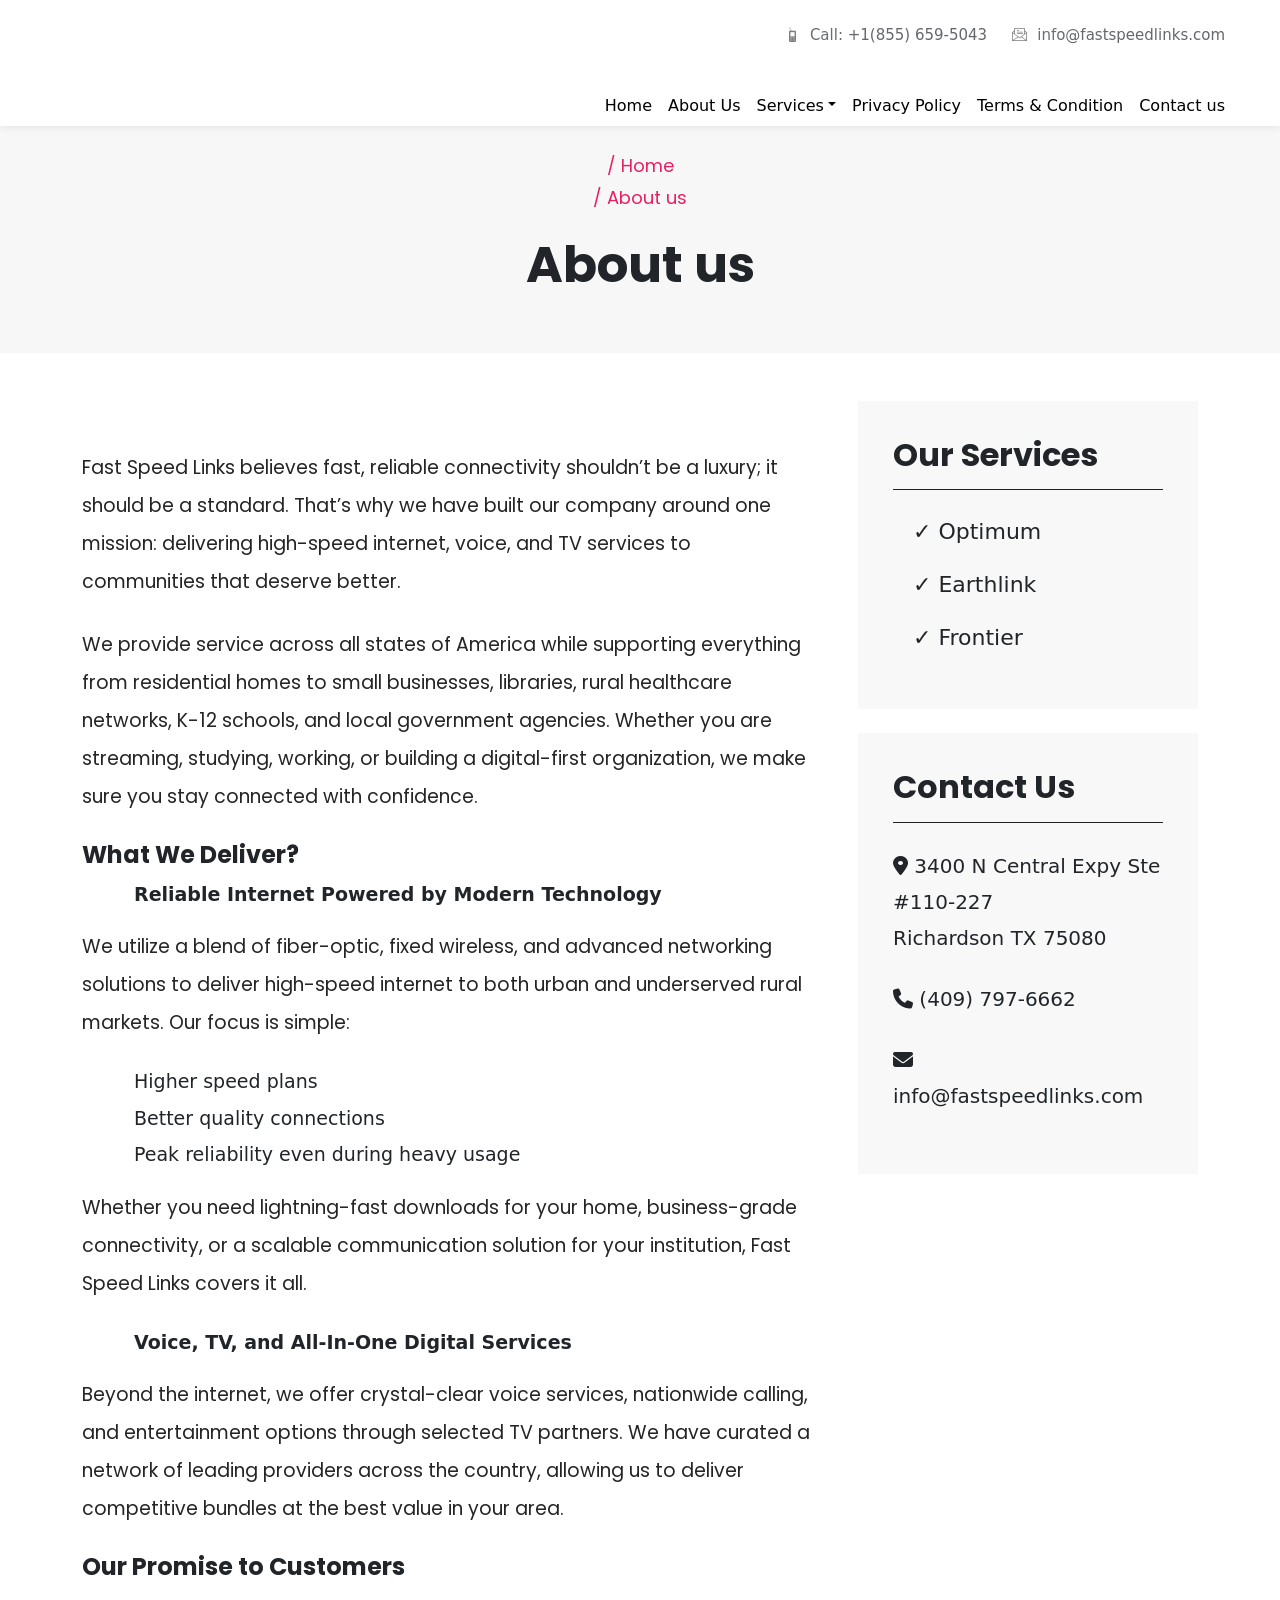
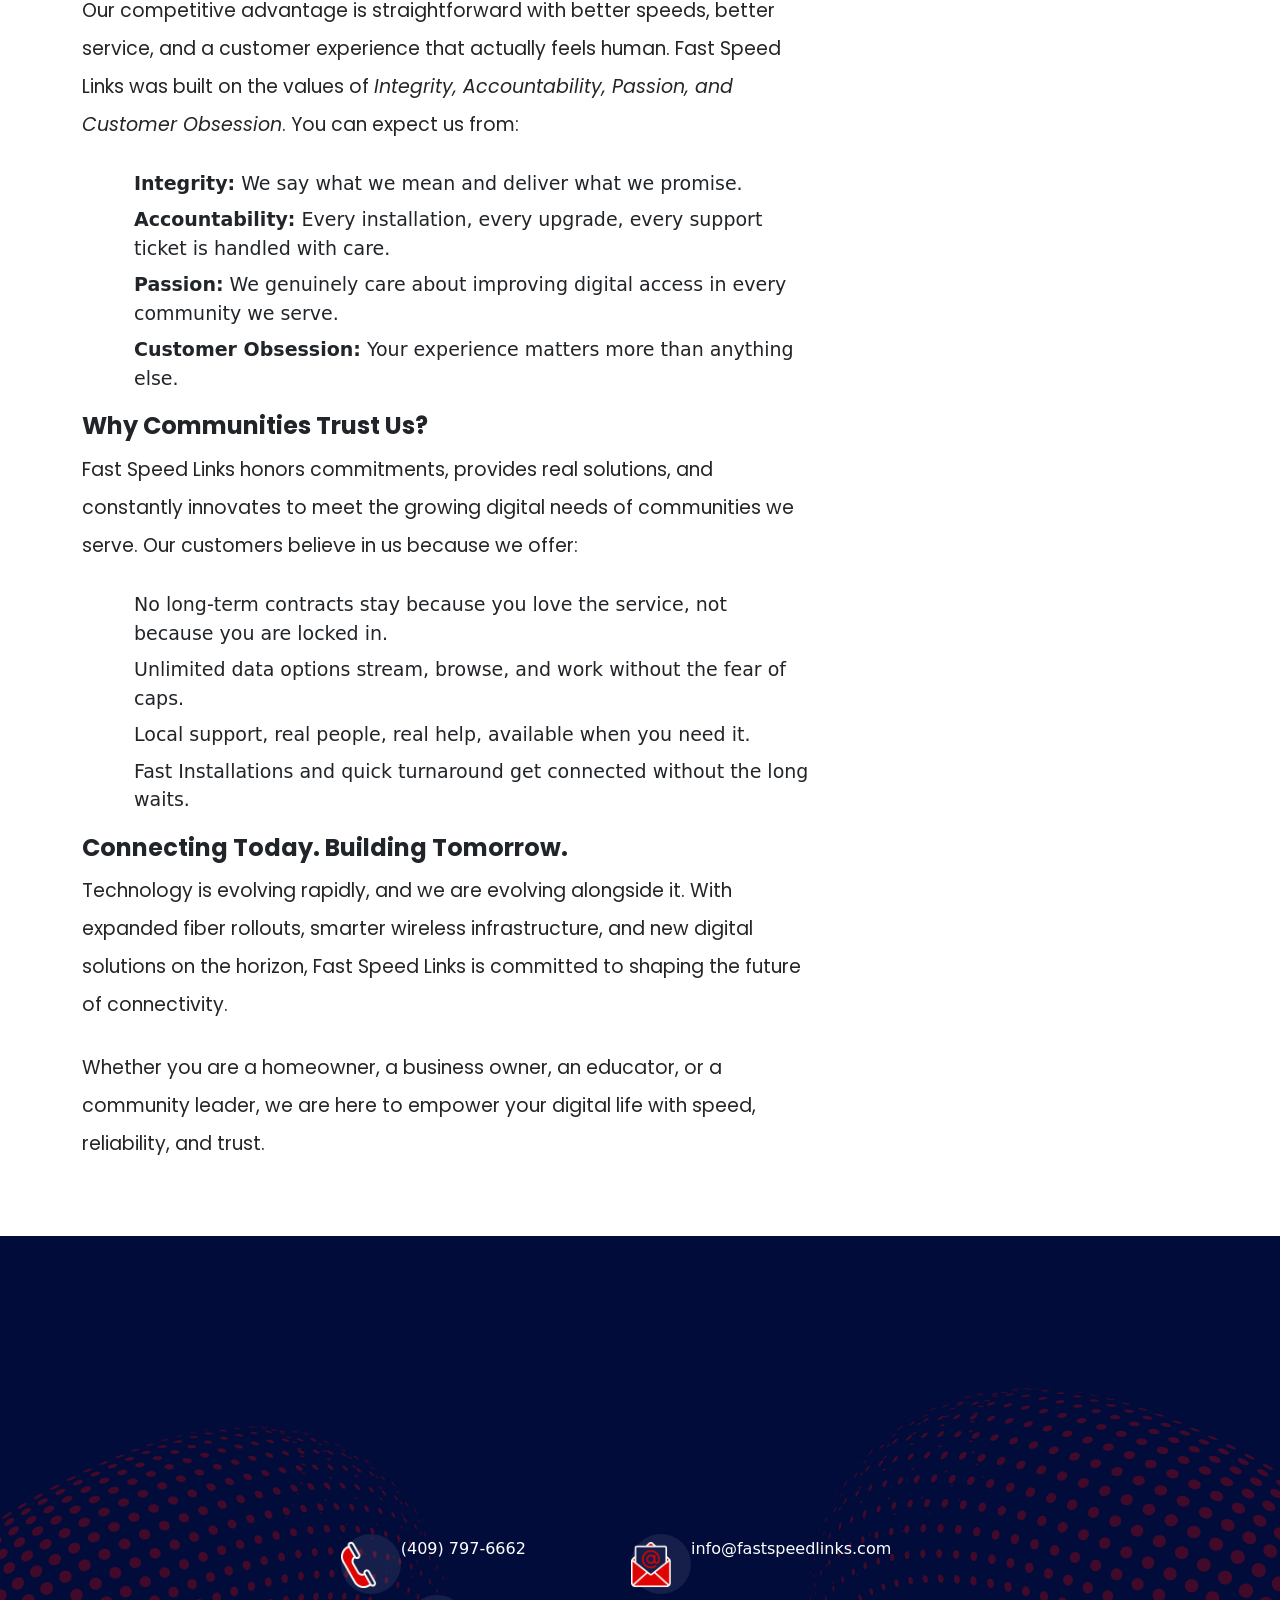
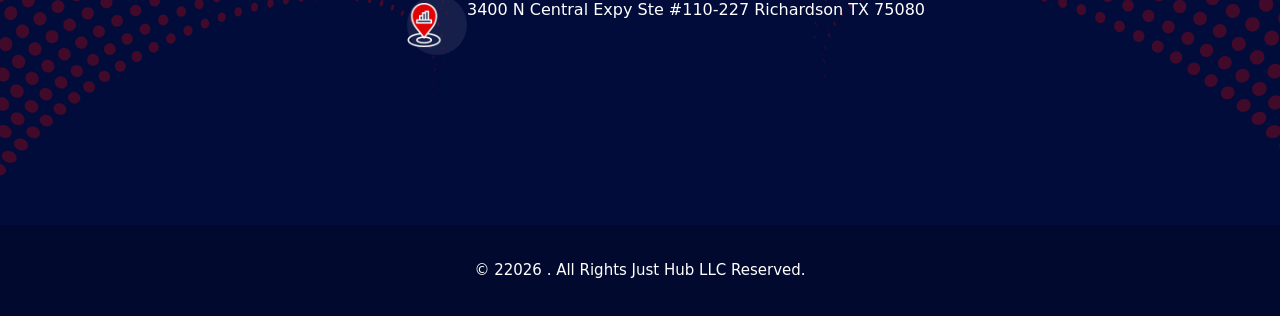
==== about.html @ 821d8374 "new projrct" ====
<!DOCTYPE html>
<html>
<head>
<meta charset="utf-8">
<title>fastspeedlinks | Privacy Policy</title>
<!-- Stylesheets -->
<link href="css/bootstrap.css" rel="stylesheet">
<link href="css/style.css" rel="stylesheet">
<link href="https://cdn.jsdelivr.net/npm/bootstrap@5.0.2/dist/css/bootstrap.min.css" rel="stylesheet" integrity="sha384-EVSTQN3/azprG1Anm3QDgpJLIm9Nao0Yz1ztcQTwFspd3yD65VohhpuuCOmLASjC" crossorigin="anonymous">
<script src="https://cdn.jsdelivr.net/npm/@popperjs/core@2.9.2/dist/umd/popper.min.js" integrity="sha384-IQsoLXl5PILFhosVNubq5LC7Qb9DXgDA9i+tQ8Zj3iwWAwPtgFTxbJ8NT4GN1R8p" crossorigin="anonymous"></script>
<script src="https://cdn.jsdelivr.net/npm/bootstrap@5.0.2/dist/js/bootstrap.min.js" integrity="sha384-cVKIPhGWiC2Al4u+LWgxfKTRIcfu0JTxR+EQDz/bgldoEyl4H0zUF0QKbrJ0EcQF" crossorigin="anonymous"></script>
<link href="https://fonts.googleapis.com/css2?family=Poppins:wght@100;300;400;500;600;700;800;900&display=swap" rel="stylesheet">
<link href="https://fonts.googleapis.com/css2?family=Poppins:wght@100;300;400;500;600;700;800;900&display=swap" rel="stylesheet">
<link rel="stylesheet" href="https://cdnjs.cloudflare.com/ajax/libs/font-awesome/4.7.0/css/font-awesome.min.css">
<link rel="shortcut icon" href="images/favicon.png" type="image/x-icon">
<link rel="icon" href="images/favicon.png" type="image/x-icon">
<link rel="stylesheet" href="css/main2.css">
<link rel="stylesheet" href="https://cdnjs.cloudflare.com/ajax/libs/font-awesome/6.5.1/css/all.min.css">
<meta http-equiv="X-UA-Compatible" content="IE=edge">
<meta name="viewport" content="width=device-width, initial-scale=1.0, maximum-scale=1.0, user-scalable=0">
<style>
    .page-title {
        position: relative;
        padding: 110px 0px 50px;
        background-color: #f7f7f7;
        text-align: center;
        margin-top: 90px;
    }
    
    .section-padding {
        padding: 160px 0px;
    }
    
    .privacy-policy-section {
        position: relative;
        background-color: #ffffff;
    }
    
    .privacy-content {
        margin-top: 40px;
    }
    
    .policy-block {
        margin-bottom: 30px;
    }
    
    .policy-block h3 {
        margin-bottom: 20px;
    }
    
    .policy-block ul {
        margin-top: 15px;
        margin-bottom: 15px;
    }
    
    .policy-block ul li {
        margin-bottom: 10px;
    }
    
    .main-header {
        position: fixed;
        width: 100%;
        top: 0;
        left: 0;
        z-index: 999;
        background: #ffffff;
        box-shadow: 0 0 10px rgba(0,0,0,0.1);
    }
</style>
</head>
<body class="hidden-bar-wrapper">

<div class="page-wrapper">
     <header class="main-header header-style-seven">
    	
	<!-- Header Top -->
	<div class="header-top">
		<div class="auto-container clearfix">
			<div class="pull-right clearfix">
				<!-- Social Box -->
			</div>
			<div class="pull-right">
				<ul class="info">
					<li>
						<a class="text-decoration-none" href="tel:+1(855) 659-5043">
							<span class="icon flaticon-phone" style="display: block;"></span>Call: +1(855) 659-5043
						</a>
					</li>
					<li >
						<a class="text-decoration-none" href="mailto:info@fastspeedlinks.com">
							<span class="icon flaticon-email-5" style="display: block;"></span>info@fastspeedlinks.com
						</a>
					</li>
				</ul>
			</div>
		</div>
	</div>

	<!-- Header Lower -->
	<div class="header-lower">
		<div class="auto-container clearfix">
			<div class="inner-container d-flex justify-content-between clearfix">
				<div class="pull-left ">
					<img src="https://fastspeedlinks.com/assets/logo/logo-small.webp" width="150" alt="">
				</div>
				
				<div class="nav-outer d-flex justify-content-end ms-auto clearfix">
					<!-- Mobile Navigation Toggler -->
					<div class="mobile-nav-toggler"><span class="icon flaticon-menu"></span></div>

					<!-- Main Menu -->
					<nav class="main-menu show navbar-expand-sm">
						<div class="navbar-header">
							<button class="navbar-toggler" type="button" data-toggle="collapse" data-target="#navbarSupportedContent"
								aria-controls="navbarSupportedContent" aria-expanded="false" aria-label="Toggle navigation">
								<span class="icon-bar"></span>
								<span class="icon-bar"></span>
								<span class="icon-bar"></span>
							</button>
						</div>

						<div class="collapse navbar-collapse" id="navbarSupportedContent">
							<div class="navbar-nav ms-auto d-flex gap-3 py-0">
								<a href="index.html" class="nav-item nav-link" style="color: #000;">Home</a>
								<a href="about.html" class="nav-item nav-link" style="color: #000;">About Us</a>

								<div class="nav-item dropdown">
									<a href="#" class="nav-link dropdown-toggle" data-bs-toggle="dropdown" style="color: #000;">Services</a>
									<div class="dropdown-menu m-0">
										<a href="optimum.html" class="dropdown-item" style="color: #000;">Optimum</a>
										<a href="earthlink.html" class="dropdown-item" style="color: #000;">Earthlink</a>
										<a href="frontier.html" class="dropdown-item" style="color: #000;">Frontier</a>
									</div>
								</div>

								<a href="privacypolicy.html" class="nav-item nav-link" style="color: #000;">Privacy Policy</a>
								<a href="termscondition.html" class="nav-item nav-link" style="color: #000;">Terms & Condition</a>
								<a href="contact.html" class="nav-item nav-link" style="color: #000;">Contact us</a>
							</div>
						</div>
					</nav>
					<!-- Main Menu End-->
				</div>
			</div>
		</div>
	</div>
	<!-- End Header Lower -->

	<!-- Sticky Header  -->
	<div class="sticky-header">
		<div class="auto-container py-4 align-items-center clearfix">
			<div class="inner-container d-flex justify-content-between clearfix">
				<div class="pull-left ">
					<img src="https://fastspeedlinks.com/assets/logo/logo-small.webp" width="150" alt="">
				</div>
				
				<div class="nav-outer d-flex justify-content-end ms-auto clearfix">
					<!-- Mobile Navigation Toggler -->
					<div class="mobile-nav-toggler"><span class="icon flaticon-menu"></span></div>

					<!-- Main Menu -->
					<nav class="main-menu show navbar-expand-sm">
						<div class="navbar-header">
							<button class="navbar-toggler" type="button" data-toggle="collapse" data-target="#navbarSupportedContent"
								aria-controls="navbarSupportedContent" aria-expanded="false" aria-label="Toggle navigation">
								<span class="icon-bar"></span>
								<span class="icon-bar"></span>
								<span class="icon-bar"></span>
							</button>
						</div>

						<!-- <div class="collapse navbar-collapse" id="navbarSupportedContent">
							<div class="navbar-nav ms-auto d-flex gap-3 py-0">
								<a href="index.html" class="nav-item nav-link" style="color: #000;">Home</a>
								<a href="about.html" class="nav-item nav-link" style="color: #000;">About Us</a>

								<div class="nav-item dropdown">
									<a href="/" class="nav-link dropdown-toggle" data-bs-toggle="dropdown" style="color: #000;">Providers</a>
									<div class="dropdown-menu m-0">
										<a href="spectrum.html" class="dropdown-item" style="color: #000;">Spectrum</a>
										<a href="verizon.html" class="dropdown-item" style="color: #000;">Verizon</a>
									</div>
								</div>

								<div class="nav-item dropdown">
									<a href="#" class="nav-link dropdown-toggle" data-bs-toggle="dropdown" style="color: #000;">Policies</a>
									<div class="dropdown-menu m-0">
										<a href="disclaimer.html" class="dropdown-item" style="color: #000;">Disclaimer</a>
										<a href="privacy-policy.html" class="dropdown-item" style="color: #000;">Privacy Policy</a>
										<a href="tremscondition.html" class="dropdown-item" style="color: #000;">Terms & Condition</a>
										<a href="refungpolicy.html" class="dropdown-item" style="color: #000;">Refund Policy</a>
									</div>
								</div>

								<a href="disclaimer.html" class="nav-item nav-link" style="color: #000;">Disclaimer</a>
							</div>
						</div> -->
					</nav>
					<!-- Main Menu End-->
				</div>
			</div>
		</div>
	</div>
	<!-- End Sticky Menu -->

	<!-- Mobile Menu  -->
	<div class="mobile-menu">
		<div class="menu-backdrop"></div>
		<div class="close-btn"><span class="icon flaticon-multiply"></span></div>

		<nav class="menu-box ">
			<h3>fastspeedlinks</h3>
			<div class="menu-outer"><!--Here Menu Will Come Automatically Via Javascript / Same Menu as in Header--></div>
		</nav>
	</div>
	<!-- End Mobile Menu -->

</header>

<!-- HERO SECTION -->
<section class="about-hero">
  <div class="container text-center">
    <p class="breadcrumb-text">
      <span>/ Home</span><br>
      <span>/ About us</span>
    </p>
    <h1>About us</h1>
  </div>
</section>

<!-- ABOUT CONTENT SECTION -->
<section class="about-content-section py-5">
  <div class="container">
    <div class="row g-5">

     <div class="col-lg-8">
    <div class="donations-detials-title pt-5">

        <p>Fast Speed Links believes fast, reliable connectivity shouldn’t be a luxury; it should be a standard. That’s why we have built our company around one mission: delivering high-speed internet, voice, and TV services to communities that deserve better.</p>

        <p>We provide service across all states of America while supporting everything from residential homes to small businesses, libraries, rural healthcare networks, K-12 schools, and local government agencies. Whether you are streaming, studying, working, or building a digital-first organization, we make sure you stay connected with confidence.</p>

        <h2>What We Deliver?</h2>

        <ul>
            <li><strong>Reliable Internet Powered by Modern Technology</strong></li>
        </ul>

        <p>We utilize a blend of fiber-optic, fixed wireless, and advanced networking solutions to deliver high-speed internet to both urban and underserved rural markets. Our focus is simple:</p>

        <ul>
            <li>Higher speed plans</li>
            <li>Better quality connections</li>
            <li>Peak reliability even during heavy usage</li>
        </ul>

        <p>Whether you need lightning-fast downloads for your home, business-grade connectivity, or a scalable communication solution for your institution, Fast Speed Links covers it all.</p>

        <ul>
            <li><strong>Voice, TV, and All-In-One Digital Services</strong></li>
        </ul>

        <p>Beyond the internet, we offer crystal-clear voice services, nationwide calling, and entertainment options through selected TV partners. We have curated a network of leading providers across the country, allowing us to deliver competitive bundles at the best value in your area.</p>

        <h2>Our Promise to Customers</h2>

        <p>Our competitive advantage is straightforward with better speeds, better service, and a customer experience that actually feels human. Fast Speed Links was built on the values of <em>Integrity, Accountability, Passion, and Customer Obsession</em>. You can expect us from:</p>

        <ul>
            <li><strong>Integrity:</strong> We say what we mean and deliver what we promise.</li>
            <li><strong>Accountability:</strong> Every installation, every upgrade, every support ticket is handled with care.</li>
            <li><strong>Passion:</strong> We genuinely care about improving digital access in every community we serve.</li>
            <li><strong>Customer Obsession:</strong> Your experience matters more than anything else.</li>
        </ul>

        <h2>Why Communities Trust Us?</h2>

        <p>Fast Speed Links honors commitments, provides real solutions, and constantly innovates to meet the growing digital needs of communities we serve. Our customers believe in us because we offer:</p>

        <ul>
            <li>No long-term contracts stay because you love the service, not because you are locked in.</li>
            <li>Unlimited data options stream, browse, and work without the fear of caps.</li>
            <li>Local support, real people, real help, available when you need it.</li>
            <li>Fast Installations and quick turnaround get connected without the long waits.</li>
        </ul>

        <h2>Connecting Today. Building Tomorrow.</h2>

        <p>Technology is evolving rapidly, and we are evolving alongside it. With expanded fiber rollouts, smarter wireless infrastructure, and new digital solutions on the horizon, Fast Speed Links is committed to shaping the future of connectivity.</p>

        <p>Whether you are a homeowner, a business owner, an educator, or a community leader, we are here to empower your digital life with speed, reliability, and trust.</p>

    </div>
</div>

      <!-- Right Sidebar -->
      <div class="col-lg-4 ">
        <div class="sidebar-box-2">

            
            <div class="sidebar-box mb-4">
                <h3>Our Services</h3>
          <ul>
              <li>✓ Optimum</li>
            <li>✓ Earthlink</li>
            <li>✓ Frontier</li>
        </ul>
    </div>
    
        <div class="sidebar-box">
            <h3>Contact Us</h3>

            <div class="contact-item">
                <i class="fa-solid fa-location-dot"></i>
                3400 N Central Expy Ste #110-227<br>
                Richardson TX 75080
            </div>
            
            <div class="contact-item">
                <i class="fa-solid fa-phone"></i>
                (409) 797-6662
            </div>
            
            <div class="contact-item">
                <i class="fa-solid fa-envelope"></i>
                info@fastspeedlinks.com
            </div>
        </div>
        
    </div>
      </div>

    </div>
  </div>
</section>


    <!-- Footer -->
    <footer class="main-footer">
		<div class="pattern-layer-one" style="background-image: url(images/background/pattern-12.png)"></div>
		<div class="pattern-layer-two" style="background-image: url(images/background/pattern-13.png)"></div>
    	<div class="auto-container">
            <div class="widgets-section" style="margin-bottom: 40px;">
            	<div class="row justify-content-center align-items-center mb-5">
				<div class="col-md-3 col-6 mb-3">
					<img src="https://fastspeedlinks.com/assets/logo/opt.webp" class="img-fluid py-2 bg-body" alt="">
				</div>
				<div class="col-md-3 col-6 mb-3">
					<img src="https://fastspeedlinks.com/assets/logo/elr.webp" class="img-fluid py-2 bg-body" alt="">
				</div>
				<div class="col-md-3 col-6 mb-3">
					<img src="https://fastspeedlinks.com/assets/logo/fa.webp" class="img-fluid py-2 bg-body" alt="">
				</div>
				</div>
				<ul class="contact-info-list" style="margin-top: 40px;">
					<li>
						<span class="icon"><img src="images/icons/icon-1.png" alt="" /></span>
						<a class="text-decoration-none" href="tel:(409) 797-6662">(409) 797-6662</a><br>
					</li>
					<li>
						<span class="icon"><img src="images/icons/icon-2.png" alt="" /></span>
						<a class="text-decoration-none" href="mailto:info@fastspeedlinks.com">info@fastspeedlinks.com</a><br>
					</li>
					<li>
						<span class="icon"><img src="images/icons/icon-3.png" alt="" /></span>
						3400 N Central Expy Ste #110-227 Richardson TX 75080
					</li>
				</ul>
				
				<!-- Social Box -->
				
			</div>
			
		</div>
		<!-- Footer Bottom -->
		<div class="footer-bottom" style="display: flexacd;">
			<div class="auto-container">
				<div class="copyright">&copy; 22026 . All Rights Just Hub LLC Reserved.</div>
			</div>
		</div>
	</footer>
</div>
<!--End pagewrapper-->

<script src="js/jquery.js"></script>
<script src="js/popper.min.js"></script>
<script src="js/bootstrap.min.js"></script>
<script src="js/jquery.mCustomScrollbar.concat.min.js"></script>
<script src="js/jquery.fancybox.js"></script>
<script src="js/appear.js"></script>
<script src="js/parallax.min.js"></script>
<script src="js/tilt.jquery.min.js"></script>
<script src="js/jquery.paroller.min.js"></script>
<script src="js/owl.js"></script>
<script src="js/wow.js"></script>
<script src="js/nav-tool.js"></script>
<script src="js/jquery-ui.js"></script>
<script src="js/script.js"></script>

<!--[if lt IE 9]><script src="https://cdnjs.cloudflare.com/ajax/libs/html5shiv/3.7.3/html5shiv.js"></script><![endif]-->
<!--[if lt IE 9]><script src="js/respond.js"></script><![endif]-->

</body>
</html>
---- css/style.css ----
/* fastspeedlinks HTML Template */

/* 
	font-family: 'Montserrat', sans-serif;
	font-family: 'Roboto', sans-serif;
	font-family: 'Jost', sans-serif;
*/

@import url('global.css');
@import url('header.css');
@import url('footer.css');
@import url('icofont.css');
@import url('font-awesome.css');
@import url('flaticon.css');
@import url('animate.css');
@import url('owl.css');
@import url('swiper.css');
@import url('linearicons.css');
@import url('jquery-ui.css');
@import url('custom-animate.css');
@import url('jquery.fancybox.min.css');
@import url('jquery.mCustomScrollbar.min.css');

/*** 

====================================================================
	Main Slider Section
====================================================================

***/

.main-slider{
	position:relative;
	overflow:hidden;
}

.main-slider .slide{
	position:relative;
	overflow:hidden;
	padding:190px 0px 260px;
	background-size:cover;
}

.main-slider .color-layer-one{
	position:absolute;
	left:0px;
	top:0px;
	width:930px;
	height:840px;
	z-index:1;
	border-radius:100px;
	transform:translateX(-30%) translateY(-35%) rotate(45deg);
	background-color:var(--main-color-two);
}

.main-slider .color-layer-two{
	position:absolute;
	left:0px;
	bottom:0px;
	width:930px;
	height:840px;
	border-radius:0px;
	transform:translate(-25%) translateY(55%) rotate(-45deg);
	background-color:var(--main-color);
}

.main-slider .color-layer-three{
	position:absolute;
	left:0px;
	top:0px;
	width:930px;
	height:840px;
	border-radius:100px;
	transform:translateX(-20%) translateY(-35%) rotate(45deg);
	background-color:var(--main-color-rgba);
}

.main-slider .pattern-layer{
	position:absolute;
	left:60px;
	width:132px;
	height:170px;
	bottom:60px;
	z-index:1;
	background-repeat:no-repeat;
}

.main-slider .content-boxed{
	position:relative;
	max-width:720px;
	z-index:10;
}

.main-slider .content-boxed .inner-box{
	position:relative;
}

.main-slider .title{
	position:relative;
	opacity: 0;
	font-weight:500;
	font-size:var(--font-20);
	color:var(--main-color);
	transform: translateX(180px);
	transform-origin: top;
	text-transform:uppercase;
	-webkit-transition: all 1000ms ease;
	-moz-transition: all 100ms ease;
	-ms-transition: all 1000ms ease;
	-o-transition: all 1000ms ease;
	transition: all 1000ms ease;
	margin-bottom:var(--margin-bottom-20);
}

.main-slider .active .title{
	opacity: 1;
	transform: translateX(0px);
	-webkit-transition-delay: 100ms;
	-moz-transition-delay: 100ms;
	-ms-transition-delay: 100ms;
	-o-transition-delay: 100ms;
	transition-delay: 100ms;
}

.main-slider h1{
	color:var(--white-color);
	opacity: 0;
	transform: translateX(200px);
	transform-origin: top;
	-webkit-transition: all 1000ms ease;
	-moz-transition: all 100ms ease;
	-ms-transition: all 1000ms ease;
	-o-transition: all 1000ms ease;
	transition: all 1000ms ease;
	margin-bottom:var(--margin-bottom-40);
}

.main-slider .active h1{
	opacity: 1;
	transform: translateX(0px);
	-webkit-transition-delay: 450ms;
	-moz-transition-delay: 450ms;
	-ms-transition-delay: 450ms;
	-o-transition-delay: 450ms;
	transition-delay: 450ms;
}

.main-slider .btns-box{
	opacity:0;
	transform: translateX(200px);
	transform-origin: top;
	display:inline-block;
	-webkit-transition: all 900ms ease;
	-moz-transition: all 900ms ease;
	-ms-transition: all 900ms ease;
	-o-transition: all 900ms ease;
	transition: all 900ms ease;
}

.main-slider .active .btns-box{
	opacity: 1;
	transform: translateX(0px);
	-webkit-transition-delay: 900ms;
	-moz-transition-delay: 900ms;
	-ms-transition-delay: 900ms;
	-o-transition-delay: 900ms;
	transition-delay: 900ms;
}

.main-slider .btns-box .theme-btn{
	margin-right:var(--margin-right-25);
	margin-bottom:var(--margin-bottom-15);
}

.main-slider .owl-dots,
.main-slider .owl-nav{
	display:none;
}

/*** 

====================================================================
	Main Slider Section Two
====================================================================

***/

.main-slider-two{
	position:relative;
	overflow:hidden;
}

.main-slider-two .slide{
	position:relative;
	overflow:hidden;
	padding:330px 0px 180px;
	background-size:cover;
	background-position:center right;
}

.main-slider-two .slide:before{
	position:absolute;
	content:'';
	left:0px;
	top:0px;
	right:0px;
	bottom:0px;
	background: #010C3A;
	background: -webkit-linear-gradient(to right, #010C3A 0%, rgba(255,255,255,0) 100%);
	background: -moz-linear-gradient(to right, #010C3A 0%, rgba(255,255,255,0) 100%);
	background: linear-gradient(to right, #010C3A 0%, rgba(255,255,255,0) 100%);
}

.main-slider-two .pattern-layer-one{
	position:absolute;
	left:-40px;
	width:170px;
	height:383px;
	bottom:25%;
	z-index:1;
	background-repeat:no-repeat;
}

.main-slider-two .pattern-layer-two{
	position:absolute;
	right:0px;
	width:243px;
	height:404px;
	bottom:0px;
	z-index:1;
	background-repeat:no-repeat;
}

.main-slider-two .content-boxed{
	position:relative;
	max-width:750px;
	z-index:10;
}

.main-slider-two .content-boxed .inner-box{
	position:relative;
}

.main-slider-two h1{
	color:var(--white-color);
	opacity: 0;
	transform: translateX(200px);
	transform-origin: top;
	-webkit-transition: all 1000ms ease;
	-moz-transition: all 100ms ease;
	-ms-transition: all 1000ms ease;
	-o-transition: all 1000ms ease;
	transition: all 1000ms ease;
	margin-bottom:var(--margin-bottom-25);
}

.main-slider-two .active h1{
	opacity: 1;
	transform: translateX(0);
	-webkit-transition-delay: 100ms;
	-moz-transition-delay: 100ms;
	-ms-transition-delay: 100ms;
	-o-transition-delay: 100ms;
	transition-delay: 100ms;
}

.main-slider-two .text{
	opacity: 0;
	font-weight:400;
	line-height:2em;
	max-width:600px;
	font-size:var(--font-16);
	color:var(--white-color);
	transform: translateX(200px);
	transform-origin: top;
	-webkit-transition: all 1000ms ease;
	-moz-transition: all 100ms ease;
	-ms-transition: all 1000ms ease;
	-o-transition: all 1000ms ease;
	transition: all 1000ms ease;
	margin-bottom:var(--margin-bottom-30);
}

.main-slider-two .active .text{
	opacity: 1;
	transform: translateX(0);
	-webkit-transition-delay: 300ms;
	-moz-transition-delay: 300ms;
	-ms-transition-delay: 300ms;
	-o-transition-delay: 300ms;
	transition-delay: 300ms;
}

.main-slider-two .price{
	opacity: 0;
	font-weight:600;
	line-height:1em;
	font-size:var(--font-60);
	color:var(--main-color);
	transform: translateX(200px);
	transform-origin: top;
	-webkit-transition: all 1000ms ease;
	-moz-transition: all 100ms ease;
	-ms-transition: all 1000ms ease;
	-o-transition: all 1000ms ease;
	transition: all 1000ms ease;
	margin-bottom:var(--margin-bottom-20);
}

.main-slider-two .price span{
	position:relative;
	top:-25px;
	font-weight:500;
	font-size:var(--font-24);
}

.main-slider-two .price sup{
	position:relative;
	top:-22px;
	font-weight:500;
	font-size:var(--font-20);
}

.main-slider-two .active .price{
	opacity: 1;
	transform: translateX(0px);
	-webkit-transition-delay: 600ms;
	-moz-transition-delay: 600ms;
	-ms-transition-delay: 600ms;
	-o-transition-delay: 600ms;
	transition-delay: 600ms;
}

.main-slider-two .btns-box{
	opacity:0;
	transform: translateX(200px);
	transform-origin: top;
	display:inline-block;
	-webkit-transition: all 900ms ease;
	-moz-transition: all 900ms ease;
	-ms-transition: all 900ms ease;
	-o-transition: all 900ms ease;
	transition: all 900ms ease;
}

.main-slider-two .active .btns-box{
	opacity: 1;
	transform: translateX(0px);
	transition-delay:900ms;
}

.main-slider-two .btns-box .theme-btn{
	margin-right:var(--margin-right-25);
	margin-bottom:var(--margin-bottom-15);
}

.main-slider-two .owl-dots{
	display:none;
}

.main-slider-two .owl-nav{
	position:absolute;
	right:60px;
	top:50%;
	margin-top:-50px;
}

.main-slider-two .owl-nav .owl-prev,
.main-slider-two .owl-nav .owl-next{
	position:relative;
	line-height:1em;
	font-size:var(--font-50);
	color:var(--white-color);
	margin-bottom:var(--margin-bottom-20);
	-webkit-transition:all 300ms ease;
	-ms-transition:all 300ms ease;
	-o-transition:all 300ms ease;
	-moz-transition:all 300ms ease;
	transition:all 300ms ease;
}

.main-slider-two .owl-nav .owl-prev:hover,
.main-slider-two .owl-nav .owl-next:hover{
	color:var(--main-color);
}

/*** 

====================================================================
	Appointment Section
====================================================================

***/

.appointment-section{
	position:relative;
	padding:55px 0px 30px;
	background-position:right top;
	background-repeat:no-repeat;
	background-color:var(--main-color-two);
}

.appointment-section .title-column{
	position:relative;
	margin-bottom:var(--margin-bottom-20);
}

.appointment-section .title-column .inner-column{
	position:relative;
}

.appointment-section .title-column h3{
	color:var(--white-color);
}

.appointment-section .form-column{
	position:relative;
	margin-bottom:var(--margin-bottom-20);
}

.appointment-section .form-column .inner-column{
	position:relative;
	padding-top:var(--padding-top-20);
}

.appointment-section.style-two{
	background-color:var(--main-color);
}

.appointment-section.style-two .appointment-form .form-group button{
	padding:13px 40px 13px;
}

/* Appointment Form */

.appointment-form{
	position:relative;
}

.appointment-form .form-group{
	position:relative;
	display:block;
	padding-right:var(--padding-right-260);
	margin-bottom:var(--margin-zero);
}

.appointment-form .form-group input[type="text"],
.appointment-form .form-group input[type="email"]{
	position:relative;
	display:block;
	width:100%;
	height:56px;
	font-size:15px;
	line-height:26px;
	color:var(--dark-color);
	padding:10px 20px 10px 25px;
	border-radius:3px;
	background:var(--white-color);
	-webkit-transition:all 300ms ease;
	-ms-transition:all 300ms ease;
	-o-transition:all 300ms ease;
	-moz-transition:all 300ms ease;
	transition:all 300ms ease;	
}

.appointment-form .form-group button{
	position:absolute;
	right:0px;
	top:0px;
}

/*** 

====================================================================
	Services Section
====================================================================

***/

.services-section{
	position:relative;
	padding:100px 0px 70px;
}

.services-section .upper-section{
	position:relative;
}

.service-block .inner-box:hover::before,
.service-block.active .inner-box:before{
	position:absolute;
	content:'';
	left:0px;
	top:0px;
	width:1px;
	height:100%;
	background-color:#eae7e7;
	-webkit-transition: all 900ms ease;
	-moz-transition: all 900ms ease;
	-ms-transition: all 900ms ease;
	-o-transition: all 900ms ease;
	transition: all 900ms ease;
}

.service-block .inner-box:hover::after,
.service-block.active .inner-box:after{
	position:absolute;
	content:'';
	right:0px;
	top:0px;
	width:1px;
	height:100%;
	background-color:#eae7e7;
	-webkit-transition: all 900ms ease;
	-moz-transition: all 900ms ease;
	-ms-transition: all 900ms ease;
	-o-transition: all 900ms ease;
	transition: all 900ms ease;
}

.service-block{
	position:relative;
	margin-bottom:var(--margin-bottom-30);
}

.service-block .inner-box{
	position:relative;
	text-align:center;
}

.service-block .inner-box h4{
	margin-bottom:var(--margin-bottom-15);
}

.service-block .inner-box h4 a{
	color:var(--heading-color);
}

.service-block .inner-box .icon{
	position:relative;
	max-width:60px;
	margin:0 auto;
	margin-bottom:var(--margin-bottom-30);
}

.service-block:first-child .inner-box .text{
	margin-bottom:var(--margin-bottom-15);
}

.service-block:first-child .inner-box .icon{
	max-width:80px;
	margin-bottom:var(--margin-bottom-15);
}

.service-block .inner-box .text{
	padding:0px 20px;
	margin-bottom:var(--margin-bottom-25);
}

.service-block .inner-box .services{
	position:relative;
	font-weight:500;
	font-size:var(--font-16);
	color:var(--dark-color-two);
}

.service-block .inner-box .services .arrow{
	position:relative;
	top:2px;
	margin-left:5px;
}

.service-block .inner-box:hover h4 a,
.service-block .inner-box:hover .services{
	color:var(--main-color);
}

.service-block .inner-box .border-one{
	position:absolute;
	left:0px;
	top:0px;
	width:50px;
	height:50px;
	opacity:0;
	border-top:10px solid var(--main-color);
	border-left:10px solid var(--main-color);
	-webkit-transition: all 900ms ease;
	-moz-transition: all 900ms ease;
	-ms-transition: all 900ms ease;
	-o-transition: all 900ms ease;
	transition: all 900ms ease;
}

.service-block .inner-box .border-two{
	position:absolute;
	right:0px;
	bottom:0px;
	width:50px;
	height:50px;
	opacity:0;
	border-right:10px solid var(--main-color);
	border-bottom:10px solid var(--main-color);
	-webkit-transition: all 900ms ease;
	-moz-transition: all 900ms ease;
	-ms-transition: all 900ms ease;
	-o-transition: all 900ms ease;
	transition: all 900ms ease;
}

.service-block.active .inner-box .border-one,
.service-block.active .inner-box .border-two,
.service-block .inner-box:hover .border-one,
.service-block .inner-box:hover .border-two{
	opacity:1;
}

.services-section .lower-section{
	position:relative;
	padding-top:var(--padding-top-90);
}

.services-section .image-column{
	position:relative;
	margin-bottom:var(--margin-bottom-30);
}

.services-section .image-column .inner-column{
	position:relative;
}

.services-section .image-column .image{
	position:relative;
}

.services-section .image-column .image img{
	position:relative;
	width:100%;
	display:block;
}

.services-section .image-column .color-layer{
	position:absolute;
	left:-15px;
	bottom:-15px;
	right:60px;
	height:100%;
	background:url(../images/resource/service-pattern-layer.png) no-repeat;
	background-size:cover;
}

.services-section .image-column .border-layer{
	position:absolute;
	left:30px;
	bottom:40px;
	right:0px;
	top:-25px;
	z-index:1;
	background:url(../images/resource/service-border-layer.png) no-repeat;
	background-size:cover;
}

.services-section .content-column{
	position:relative;
	margin-bottom:var(--margin-bottom-30);
}

.services-section .content-column .inner-column{
	position:relative;
	padding-left:var(--padding-left-30);
}

.services-section .content-column .bold-text{
	position:relative;
	font-weight:500;
	line-height:1.7em;
	color:var(--dark-color);
	font-size:var(--font-18);
	margin-bottom:var(--margin-bottom-20);
}

.services-section .content-column .sec-title{
	margin-bottom:var(--margin-bottom-15);
}

.services-section .content-column .text{
	margin-bottom:var(--margin-bottom-30);
}

/*** 

====================================================================
	Pricing Section
====================================================================

***/

.pricing-section{
	position:relative;
	padding:100px 0px 80px;
	background-color:var(--main-color-two);
	background-size:cover;
}

.pricing-section.style-two{
	background-color:var(--white-color);
}

.pricing-section .auto-container{
	max-width:1340px;
}

.price-block{
	position:relative;
	padding-bottom:var(--padding-bottom-30);
}

.price-block .inner-box{
	position:relative;
	border-radius:3px;
	background-color:var(--white-color);
	padding-bottom:var(--padding-bottom-40);
	box-shadow:0px 0px 25px rgba(0,0,0,0.10);
}

.price-block .upper-box{
	position:relative;
	text-align:center;
	padding:40px 20px 80px;
	background-position:center center;
	background-repeat:no-repeat;
}

.price-block .upper-box:before{
	position:absolute;
	content:'';
	left:0px;
	top:0px;
	right:0px;
	bottom:0px;
	opacity:0.05;
	background-color:var(--main-color);
}

.price-block .upper-box:after{
	position:absolute;
	content:'';
	left:0px;
	right:0px;
	bottom:0px;
	height:63px;
	background:url(../images/background/pattern-5.png) repeat-x;
}

.price-block .icon-list{
	position:relative;
}

.price-block .icon-list li{
	position:relative;
	width:76px;
	height:76px;
	padding:14px;
	margin:0px 3px;
	border-radius:50px;
	display:inline-block;
	background-color:var(--white-color);
	box-shadow:0px 0px 15px rgba(0,0,0,0.10);
	-webkit-transition:all 500ms ease;
	-moz-transition:all 500ms ease;
	-ms-transition:all 500ms ease;
	-o-transition:all 500ms ease;
	transition:all 500ms ease;
}

.price-block .inner-box:hover .icon-list li{
	transform:rotateY(180deg);
}

.price-block .upper-box h4{
	margin-top:var(--margin-top-20);
}

.price-block .upper-box h4 span{
	display:block;
	color:var(--main-color);
	font-size:var(--font-18);
	margin-top:var(--margin-top-5);
}

.price-block .lower-box{
	position:relative;
	padding-left:var(--padding-left-35);
	padding-right:var(--padding-right-35);
}

.price-block .price-list{
	position:relative;
}

.price-block .price-list li{
	position:relative;
	font-size:var(--font-15);
	color:var(--dark-color);
	padding-left:var(--padding-left-25);
	margin-bottom:var(--margin-bottom-15);
}

.price-block .price-list li:before{
	position:absolute;
	content: "\f00c";
	left:0px;
	color:var(--main-color);
	font-family: 'FontAwesome';
}

.price-block .price-list li:last-child{
	margin-bottom:var(--margin-zero);
}

.price-block .button-box{
	position:relative;
	margin-top:var(--margin-top-30);
}

.price-block .button-box .theme-btn{
	width:100%;
}

/*** 

====================================================================
	Facility Section
====================================================================

***/

.facility-section{
	position:relative;
	overflow:hidden;
	padding:110px 0px 70px;
	background-size:cover;
}

.facility-section .auto-container{
	max-width:1340px;
}

.facility-section .blocks-column{
	position:relative;
	margin-bottom:var(--margin-bottom-30);
}

.facility-section .blocks-column .inner-column{
	position:relative;
}

.facility-section .blocks-column .facility-block:nth-child(2n + 0){
	transform:translateY(30px);
}

.facility-block{
	position:relative;
	margin-bottom:var(--margin-bottom-30);
}

.facility-block .inner-box{
	position:relative;
	padding:40px 20px 40px;
	text-align:center;
	background-color:var(--white-color);
	box-shadow:0px 0px 25px rgba(0,0,0,0.10);
}

.facility-block .inner-box .icon-box{
	position:relative;
	width:80px;
	height:80px;
	border-radius:50%;
	line-height:76px;
	text-align:center;
	margin:0 auto;
	margin-bottom:var(--margin-bottom-20);
	color:var(--main-color);
	font-size:var(--font-40);
	background-color:#fdf6f6;
	border:2px solid var(--main-color);
	transition: all 600ms ease;
    -moz-transition: all 600ms ease;
    -webkit-transition: all 600ms ease;
    -ms-transition: all 600ms ease;
    -o-transition: all 600ms ease;
}

.facility-block .inner-box:hover .icon-box{
	color:var(--white-color);
	background-color:var(--main-color);
	-webkit-transform: scale(-1) rotate(180deg);
    -moz-transform: scale(-1) rotate(180deg);
    -ms-transform: scale(-1) rotate(180deg);
    -o-transform: scale(-1) rotate(180deg);
    transform: scale(-1) rotate(180deg);
}

.facility-block .inner-box h5{
	margin-bottom:var(--margin-bottom-10);
}

.facility-block .inner-box h5 a{
	color:var(--heading-color);
}

.facility-block .inner-box h5 a:hover{
	color:var(--main-color);
}

.facility-block .inner-box .text{
	padding:0px 5px;
}

.facility-block .inner-box .pattern-layer{
	position:absolute;
	left:23%;
	top:10%;
	width:70px;
	height:56px;
	opacity:0;
	background-repeat:no-repeat;
	transition: all 300ms ease;
    -moz-transition: all 300ms ease;
    -webkit-transition: all 300ms ease;
    -ms-transition: all 300ms ease;
    -o-transition: all 300ms ease;
}

.facility-block .inner-box:hover .pattern-layer{
	opacity:1;
}

.facility-section .image-column{
	position:relative;
	margin-bottom:var(--margin-bottom-30);
}

.facility-section .image-column .inner-column{
	position:relative;
	padding-left:var(--padding-top-60);
	padding-top:var(--padding-top-30);
}

.facility-section .image-column .pattern-layer{
	position:absolute;
	left:0px;
	bottom:0px;
	right:0px;
	height:325px;
	width:100%;
	background:url(../images/resource/facility-1.png) no-repeat;
	background-size:cover;
}

/*** 

====================================================================
	Internet Section
====================================================================

***/

.internet-section{
	position:relative;
	overflow:hidden;
	padding:110px 0px 110px;
	background-size:cover;
	background-attachment:fixed;
}

.internet-section:before{
	position:absolute;
	content:'';
	right:0px;
	top:0px;
	width:50%;
	height:100%;
	z-index:1;
	background: rgba(255,255,255,0);
	background: -webkit-linear-gradient(to right, rgba(255,255,255,0) 0%, #FDF6F6 100%);
	background: -moz-linear-gradient(to right, rgba(255,255,255,0) 0%, #FDF6F6 100%);
	background: linear-gradient(to right, rgba(255,255,255,0) 0%, #FDF6F6 100%);
}

.internet-section .content-column{
	position:relative;
	max-width:550px;
	width:100%;
	float:right;
	z-index:10;
}

.internet-section .content-column .text{
	margin-top:var(--margin-top-15);
	margin-bottom:var(--margin-bottom-25);
}

.internet-section .content-column .price{
	position:relative;
	font-weight:600;
	color:var(--main-color);
	font-size:var(--font-22);
	margin-top:var(--margin-top-15);
	margin-bottom:var(--margin-bottom-40);
}

/*** 

====================================================================
	Testimonial Section
====================================================================

***/

.testimonial-section{
	position:relative;
	padding:110px 0px 80px;
	background-size:cover;
}

.testimonial-section.style-two{
	background-color:#fdf6f6;
}

.testimonial-section .image-layer{
	position:absolute;
	left:0px;
	top:0px;
	right:0px;
	height:1105px;
	background-size:cover;
}

.testimonial-section .owl-dots,
.testimonial-section .owl-nav{
	display:none;
}

.testimonial-section .owl-carousel .owl-item.center .testimonial-block .inner-box .lower-box .color-layer{
	transform:scale(1,1);
}

.testimonial-section .owl-carousel .owl-item.center .testimonial-block .inner-box .designation,
.testimonial-section .owl-carousel .owl-item.center .testimonial-block .inner-box .author-name{
	color:var(--white-color);
}

.testimonial-section .owl-carousel .owl-item.center .testimonial-block .inner-box .lower-box .pattern-layer{
	bottom:0px;
	opacity:1;
	-webkit-transition-delay: 250ms;
	-moz-transition-delay: 250ms;
	-ms-transition-delay: 250ms;
	-o-transition-delay: 250ms;
	transition-delay: 250ms;
}

.testimonial-section .owl-carousel .owl-stage-outer{
	position:static;
	padding:20px 0px;
}

.testimonial-section .owl-theme .testimonial-block{
	margin:0px 15px;
}

.testimonial-section .owl-carousel{
	margin:0px -15px;
	width:auto;
}

.testimonial-block{
	position:relative;
}

.testimonial-block .inner-box{
	position:relative;
	text-align:center;
	overflow:hidden;
	background-color:var(--white-color);
	box-shadow:0px 0px 15px rgba(0,0,0,0.10);
}

.testimonial-block .upper-box{
	position:relative;
	padding:40px 30px 40px;
}

.testimonial-block .lower-box{
	position:relative;
	padding:0px 30px 30px;
}

.testimonial-block .lower-box .color-layer{
	position:absolute;
	left:0px;
	top:40px;
	right:0px;
	bottom:0px;
	transform:scale(0,1);
	background-color:var(--main-color);
	transition: all 600ms ease;
    -moz-transition: all 600ms ease;
    -webkit-transition: all 600ms ease;
    -ms-transition: all 600ms ease;
    -o-transition: all 600ms ease;
}

.testimonial-block .inner-box:hover .lower-box .color-layer{
	transform:scale(1,1);
}

.testimonial-block .inner-box:hover .designation,
.testimonial-block .inner-box:hover .author-name{
	color:var(--white-color);
}

.testimonial-block .inner-box:hover .lower-box .pattern-layer{
	bottom:0px;
	opacity:1;
	-webkit-transition-delay: 250ms;
	-moz-transition-delay: 250ms;
	-ms-transition-delay: 250ms;
	-o-transition-delay: 250ms;
	transition-delay: 250ms;
}

.testimonial-block .lower-box .pattern-layer{
	position:absolute;
	top:0px;
	left:0px;
	right:0px;
	bottom:-150px;
	opacity:0;
	background-position:center bottom;
	background-repeat:no-repeat;
	transition: all 600ms ease;
    -moz-transition: all 600ms ease;
    -webkit-transition: all 600ms ease;
    -ms-transition: all 600ms ease;
    -o-transition: all 600ms ease;
}

.testimonial-block .lower-box:before{
	position:absolute;
	content:'';
	left:0px;
	top:40px;
	right:0px;
	bottom:0px;
	opacity:0.05;
	background-color:var(--main-color);
}

.testimonial-block .author-image-outer{
	position:relative;
	display:inline-block;
}

.testimonial-block .author-image-outer .quote-icon{
	position:absolute;
	right:-10px;
	top:-10px;
	width:35px;
	height:35px;
	z-index:1;
	border-radius:50px;
	line-height:35px;
	color:var(--white-color);
	background-color:var(--main-color);
}

.testimonial-block .author-image{
	position:relative;
	width:80px;
	height:80px;
	border-radius:50%;
	overflow:hidden;
}

.testimonial-block .author-name{
	position:relative;
	font-weight:600;
	font-size:var(--font-20);
	color:var(--dark-color-two);
	margin-top:var(--margin-top-20);
	transition: all 600ms ease;
    -moz-transition: all 600ms ease;
    -webkit-transition: all 600ms ease;
    -ms-transition: all 600ms ease;
    -o-transition: all 600ms ease;
}

.testimonial-block .designation{
	position:relative;
	font-size:var(--font-15);
	color:var(--dark-color);
	margin-top:var(--margin-top-5);
	transition: all 600ms ease;
    -moz-transition: all 600ms ease;
    -webkit-transition: all 600ms ease;
    -ms-transition: all 600ms ease;
    -o-transition: all 600ms ease;
}

/*** 

====================================================================
	Clients Section
====================================================================

***/

.clients-section{
	position:relative;
	padding:0px 0px 100px;
}

.clients-section .image-box img{
	position:relative;
	filter: grayscale(0%);
	-webkit-transition:all 500ms ease;
	-moz-transition:all 500ms ease;
	-ms-transition:all 500ms ease;
	-o-transition:all 500ms ease;
	transition:all 500ms ease;
}

.clients-section .image-box:hover img{
	filter: grayscale(100%);
}

.clients-section .owl-dots,
.clients-section .owl-nav{
	display:none;
}

/*** 

====================================================================
	Featured Section
====================================================================

***/

.featured-section{
	position:relative;
	overflow:hidden;
	padding:110px 0px 80px;
	background-color:var(--main-color-two);
}

.featured-section .sec-title .button-box{
	margin-top:var(--margin-top-25);
}

.featured-section .pattern-layer-one{
	position:absolute;
	right:0px;
	top:0px;
	width:590px;
	height:504px;
	background-repeat:no-repeat;
}

.featured-section .pattern-layer-two{
	position:absolute;
	left:0px;
	bottom:0px;
	width:542px;
	height:502px;
	background-repeat:no-repeat;
}

.featured-section .feature-block{
	position:relative;
	width:20%;
	padding:0px 15px;
}

.feature-block{
	position:relative;
	margin-bottom:var(--margin-bottom-25);
}

.feature-block .inner-box{
	position:relative;
}

.feature-block .inner-box .image{
	position:relative;
	border-radius:3px;
	overflow:hidden;
}

.feature-block .inner-box .image img{
	position:relative;
	width:100%;
	display:block;
}

.feature-block .inner-box .image .overlay-box{
	position:absolute;
	left:0px;
	top:0px;
	right:0px;
	bottom:0px;
	background-color:rgba(0,0,0,0.50);
}






.feature-block .inner-box .video-box{
	position:absolute;
	left:0px;
	top:0px;
	width:100%;
	height:100%;
	text-align:center;
	overflow:hidden;
	line-height: 45px;
	overflow:hidden;
	z-index:2;
	transition: -webkit-transform 0.4s ease;
	transition: transform 0.4s ease;
	transition: transform 0.4s ease, -webkit-transform 0.4s ease;
	
	transition: all 900ms ease;
    -moz-transition: all 900ms ease;
    -webkit-transition: all 900ms ease;
    -ms-transition: all 900ms ease;
    -o-transition: all 900ms ease;
	transition: -webkit-transform 0.4s ease;
	transition: transform 0.4s ease;
	transition: transform 0.4s ease, -webkit-transform 0.4s ease;
	-webkit-transform: scale(0, 1);
	-ms-transform: scale(0, 1);
	transform: scale(0, 1);
	-webkit-transform-origin: right center;
	-ms-transform-origin: right center;
	transform-origin: right center;
	background-position:center center;
}

.feature-block .inner-box:hover .video-box{
	-webkit-transform: scale(1, 1);
	-ms-transform: scale(1, 1);
	transform: scale(1, 1);
	-webkit-transform-origin: left center;
	-ms-transform-origin: left center;
	transform-origin: left center;
}

.feature-block .inner-box .video-box:before{
	position:absolute;
	content:'';
	left:0px;
	top:0px;
	right:0px;
	bottom:0px;
	opacity:0.50;
	background-color:var(--main-color-two);
}

.feature-block .inner-box .video-box span{
	position: absolute;
	width:70px;
	height: 70px;
	left:50%;
    top: 50%;
	z-index:10;
	color: var(--main-color);
	font-weight:400;
	font-size:var(--font-20);
	text-align: center;
	padding-left:4px;
	display: inline-block;
	margin-top: -35px;
	margin-left:-35px;
	line-height:66px;
	border-radius:50%;
	transition: all 900ms ease;
    -moz-transition: all 900ms ease;
    -webkit-transition: all 900ms ease;
    -ms-transition: all 900ms ease;
    -o-transition: all 900ms ease;
	border:3px solid var(--main-color);
}

.feature-block .inner-box .video-box .ripple,
.feature-block .inner-box .video-box .ripple:before,
.feature-block .inner-box .video-box .ripple:after {
    position: absolute;
    top: 50%;
    left: 50%;
    width:70px;
	height: 70px;
    -webkit-transform: translate(-50%, -50%);
    -moz-transform: translate(-50%, -50%);
    -ms-transform: translate(-50%, -50%);
    -o-transform: translate(-50%, -50%);
    transform: translate(-50%, -50%);
    -webkit-border-radius: 50% 50% 50% 50%;
    -moz-border-radius: 50% 50% 50% 50%;
    -ms-border-radius: 50% 50% 50% 50%;
    -o-border-radius: 50% 50% 50% 50%;
    border-radius: 50% 50% 50% 50%;
    -webkit-box-shadow: 0 0 0 0 rgba(255, 255, 255, .6);
    -moz-box-shadow: 0 0 0 0 rgba(255, 255, 255, .6);
    -ms-box-shadow: 0 0 0 0 rgba(255, 255, 255, .6);
    -o-box-shadow: 0 0 0 0 rgba(255, 255, 255, .6);
    box-shadow: 0 0 0 0 rgba(255, 255, 255, .6);
    -webkit-animation: ripple 3s infinite;
    -moz-animation: ripple 3s infinite;
    -ms-animation: ripple 3s infinite;
    -o-animation: ripple 3s infinite;
    animation: ripple 3s infinite;
}

.feature-block .inner-box .video-box .ripple:before {
    -webkit-animation-delay: .9s;
    -moz-animation-delay: .9s;
    -ms-animation-delay: .9s;
    -o-animation-delay: .9s;
    animation-delay: .9s;
    content: "";
    position: absolute;
}

.feature-block .inner-box .video-box .ripple:after {
    -webkit-animation-delay: .6s;
    -moz-animation-delay: .6s;
    -ms-animation-delay: .6s;
    -o-animation-delay: .6s;
    animation-delay: .6s;
    content: "";
    position: absolute;
}

.feature-block .inner-box .post-meta{
	position:absolute;
	right:15px;
	top:12px;
	z-index:2;
}

.feature-block .inner-box .post-meta li{
	position:relative;
	margin-left:10px;
	display:inline-block;
	font-size:var(--font-15);
	color:var(--white-color);
	padding-left:var(--padding-left-25);
}

.feature-block .inner-box .post-meta li .icon{
	position:absolute;
	left:0px;
	top:0px;
	font-size:var(--font-15);
	color:var(--main-color);
}

.feature-block .inner-box .lower-content{
	position:relative;
	padding-top:var(--padding-top-20);
}

.feature-block .inner-box h6 a{
	position:relative;
	color:var(--white-color);
}

.feature-block .inner-box h6 a:hover{
	color:var(--main-color);
}

.feature-block .inner-box .year{
	position:relative;
	font-weight:700;
	font-size:var(--font-18);
	color:var(--main-color);
	margin-top:var(--margin-top-5);
}

.feature-block.style-two .inner-box h6 a{
	color:var(--heading-color);
	transition: all 300ms ease;
    -moz-transition: all 300ms ease;
    -webkit-transition: all 300ms ease;
    -ms-transition: all 300ms ease;
    -o-transition: all 300ms ease;
}

.feature-block.style-two .inner-box h6 a:hover{
	color:var(--main-color);
}

/*** 

====================================================================
	Store Section
====================================================================

***/

.store-section{
	position:relative;
	padding:100px 0px 80px;
}

.store-section .owl-dots,
.store-section .owl-nav{
	display:none;
}

.product-block{
	position:relative;
	margin-bottom:var(--margin-bottom-30);
}

.product-block .inner-box{
	position:relative;
}

.product-block .inner-box .image{
	position:relative;
	border-radius:5px;
	overflow:hidden;
}

.product-block .inner-box .image img{
	position:relative;
	width:100%;
	display:block;
}

.product-block .inner-box .image:before{
	position:absolute;
	content:'';
	left:0px;
	top:0px;
	right:0px;
	bottom:0px;
	opacity:0.05;
	background-color:var(--main-color);
	transition: all 600ms ease;
    -moz-transition: all 600ms ease;
    -webkit-transition: all 600ms ease;
    -ms-transition: all 600ms ease;
    -o-transition: all 600ms ease;
}

.product-block .inner-box:hover .image:before{
	opacity:0.20;
}

.product-block .inner-box .lower-content{
	position:relative;
	text-align:center;
	padding-top:var(--padding-top-25);
}

.product-block .inner-box .name{
	position:relative;
	font-weight:700;
	font-size:var(--font-20);
	color:var(--dark-color-two);
}

.product-block .inner-box:hover .name{
	color:var(--main-color);
}

.product-block .inner-box .price{
	position:relative;
	font-weight:700;
	font-size:var(--font-20);
	color:var(--dark-color-two);
	margin-top:var(--margin-top-10);
	margin-bottom:var(--margin-bottom-25);
}

.product-block .inner-box .shop-options{
	position:relative;
}

.product-block .inner-box .shop-options li{
	position:relative;
	margin:0px 2px;
	display:inline-block;
}

.product-block .inner-box .shop-options li a{
	position:relative;
	width:40px;
	height:40px;
	line-height:36px;
	text-align:center;
	display:inline-block;
	color:var(--dark-color-two);
	border:1px solid var(--dark-color);
}

.product-block .inner-box .shop-options li a.cart{
	width:auto;
	padding:0px 18px;
}

.product-block .inner-box .shop-options li a:hover{
	color:var(--white-color);
	border-color:var(--main-color);
	background-color:var(--main-color);
}

/*** 

====================================================================
	CTA Section
====================================================================

***/

.cta-section{
	position:relative;
	z-index:1;
}

.cta-section .inner-container{
	position:relative;
	border-radius:5px;
	margin-bottom:-100px;
	padding:60px 60px 30px;
	background-color:var(--main-color);
	background-position:left bottom;
	background-repeat:no-repeat;
}

.cta-section .title-column{
	position:relative;
	margin-bottom:var(--margin-bottom-20);
}

.cta-section .title-column .inner-column{
	position:relative;
}

.cta-section .title-column h3{
	color:var(--white-color);
}

.cta-section .title-column .text{
	color:var(--white-color);
	margin-top:var(--margin-top-10);
}

.cta-section .form-column{
	position:relative;
	margin-bottom:var(--margin-bottom-20);
}

.cta-section .form-column .inner-column{
	position:relative;
	padding-top:var(--padding-top-10);
}

/* Newsletter Form */

.newsletter-form{
	position:relative;
}

.newsletter-form .form-group{
	position:relative;
	display:block;
	padding-right:var(--padding-right-180);
	margin-bottom:var(--margin-zero);
}

.newsletter-form .form-group input[type="text"],
.newsletter-form .form-group input[type="email"]{
	position:relative;
	display:block;
	width:100%;
	height:56px;
	font-size:15px;
	line-height:26px;
	color:var(--dark-color);
	padding:10px 20px 10px 25px;
	border-radius:3px;
	background:var(--white-color);
	-webkit-transition:all 300ms ease;
	-ms-transition:all 300ms ease;
	-o-transition:all 300ms ease;
	-moz-transition:all 300ms ease;
	transition:all 300ms ease;	
}

.newsletter-form .form-group button{
	position:absolute;
	right:0px;
	top:0px;
}

.cta-section.style-two .inner-container{
	background-color:var(--main-color-four);
}

.cta-section.style-three{
	z-index:10;
}

.cta-section.style-three .inner-container{
	background-color:inherit;
}

.cta-section.style-three .inner-container:before{
	position:absolute;
	content:'';
	left:0px;
	top:0px;
	right:0px;
	bottom:0px;
	z-index:-1;
    background: linear-gradient(to right, var(--main-color-twentytwo) 0%, var(--main-color-eighteen) 100%);
}

/*** 

====================================================================
	Network Section
====================================================================

***/

.network-section{
	position:relative;
	padding:110px 0px 70px;
	background-size:cover;
}

.network-section .auto-container{
	max-width:1340px;
}

.network-section .images-column{
	position:relative;
	margin-bottom:var(--margin-bottom-30);
}

.network-section .images-column .inner-column{
	position:relative;
}

.network-section .images-column .image{
	position:relative;
	border-radius:5px;
	overflow:hidden;
	display:inline-block;
}

.network-section .images-column .image-two{
	position:absolute;
	right:0px;
	top:50px;
	border-radius:5px;
	overflow:hidden;
	border:6px solid var(--main-color);
}

.network-section .images-column .image-three{
	position:absolute;
	right:0px;
	bottom:0px;
}

.network-section .content-column{
	position:relative;
	margin-bottom:var(--margin-bottom-30);
}

.network-section .content-column .inner-column{
	position:relative;
	padding-left:var(--padding-left-30);
}

.network-section .network-list{
	position:relative;
}

.network-section .network-list li{
	position:relative;
	line-height:2em;
	color:var(--dark-color);
	font-size:var(--font-15);
	padding-left:var(--padding-left-65);
	margin-bottom:var(--margin-bottom-35);
}

.network-section .network-list li strong{
	position:relative;
	display:block;
	font-size:var(--font-22);
	color:var(--dark-color-two);
	margin-bottom:var(--margin-bottom-10);
	-webkit-transition:all 300ms ease;
	-ms-transition:all 300ms ease;
	-o-transition:all 300ms ease;
	-moz-transition:all 300ms ease;
	transition:all 300ms ease;	
}

.network-section .network-list li .icon{
	position:absolute;
	left:0px;
	top:0px;
	width:40px;
	height:40px;
	line-height:40px;
	display:inline-block;
	border-radius:50px;
	text-align:center;
	color:var(--main-color);
	background-color:var(--white-color);
	box-shadow:0px 10px 15px rgba(0,0,0,0.10);
	-webkit-transition:all 300ms ease;
	-ms-transition:all 300ms ease;
	-o-transition:all 300ms ease;
	-moz-transition:all 300ms ease;
	transition:all 300ms ease;	
}

.network-section .network-list li .icon:after{
	position:absolute;
	content:'';
	left:20px;
	top:152%;
	width:1px;
	height:125%;
	background-color:#e0e0e0;
}

.network-section .network-list li:last-child{
	margin-bottom:var(--margin-zero);
}

.network-section .network-list li:last-child .icon:after{
	display:none;
}

.network-section .network-list li:hover .icon{
	color:var(--white-color);
	background-color:var(--main-color);
}

.network-section .network-list li:hover strong{
	color:var(--main-color);
}

.network-section.style-two .images-column .image-two{
	border:none;
	border-radius:3px;
	box-shadow:0px 10px 35px rgba(0,0,0,0.20);
}

.network-section.style-two .content-column .sec-title .text{
	font-size:var(--font-18);
	line-height:1.7em;
}

/*** 

====================================================================
	Services Section Two
====================================================================

***/

.services-section-two{
	position:relative;
	padding:100px 0px 100px;
	background-attachment:fixed;
	background-size:cover;
}

.services-section-two:before{
	position:absolute;
	content:'';
	left:0px;
	top:0px;
	right:0px;
	bottom:0px;
	opacity:0.90;
	background-color:var(--main-color-two);
}

.services-section-two .pattern-layer-one{
	position:absolute;
	left:0px;
	bottom:0px;
	width:86px;
	height:154px;
	background-repeat:no-repeat;
}

.services-section-two .pattern-layer-two{
	position:absolute;
	right:0px;
	top:0px;
	width:82px;
	height:149px;
	background-repeat:no-repeat;
}

.services-section-two .owl-nav{
	display:none;
}

.services-section-two .owl-dots{
	position:relative;
	text-align:center;
	margin-top:var(--margin-top-10);
}

.services-section-two .owl-dots .owl-dot{
	position:relative;
	width:10px;
	height:10px;
	opacity:0.50;
	margin:0px 6px;
	border-radius:50px;
	display:inline-block;
	background-color:var(--main-color);
	-webkit-transition:all 300ms ease;
	-ms-transition:all 300ms ease;
	-o-transition:all 300ms ease;
	-moz-transition:all 300ms ease;
	transition:all 300ms ease;
}

.services-section-two .owl-dots .owl-dot.active,
.services-section-two .owl-dots .owl-dot:hover{
	opacity:1;
}

.service-block-two{
	position:relative;
	margin-bottom:var(--margin-bottom-30);
}

.service-block-two .inner-box{
	position:relative;
	text-align:center;
	border-radius:3px;
	overflow:hidden;
	padding:30px 20px 40px;
	border:1px solid rgba(255,255,255,0.10);
}

.service-block-two .icon-layer-one{
	position:absolute;
	left:-60px;
	top:0px;
	width:52px;
	height:67px;
	background-repeat:no-repeat;
	-webkit-transition:all 600ms ease;
	-ms-transition:all 600ms ease;
	-o-transition:all 600ms ease;
	-moz-transition:all 600ms ease;
	transition:all 600ms ease;
}

.service-block-two .inner-box:hover .icon-layer-one{
	left:0px;
	-webkit-transition-delay: 100ms;
	-moz-transition-delay: 100ms;
	-ms-transition-delay: 100ms;
	-o-transition-delay: 100ms;
	transition-delay: 100ms;
}

.service-block-two .icon-layer-two{
	position:absolute;
	right:-60px;
	bottom:0px;
	width:55px;
	height:61px;
	background-repeat:no-repeat;
	-webkit-transition:all 600ms ease;
	-ms-transition:all 600ms ease;
	-o-transition:all 600ms ease;
	-moz-transition:all 600ms ease;
	transition:all 600ms ease;
}

.service-block-two .inner-box:hover .icon-layer-two{
	right:0px;
	-webkit-transition-delay: 300ms;
	-moz-transition-delay: 300ms;
	-ms-transition-delay: 300ms;
	-o-transition-delay: 300ms;
	transition-delay: 300ms;
}

.service-block-two .color-layer{
	position:absolute;
	left:0px;
	top:0px;
	right:0px;
	bottom:0px;
	transform:scale(0,1);
	background-color:var(--main-color-two);
	-webkit-transition:all 600ms ease;
	-ms-transition:all 600ms ease;
	-o-transition:all 600ms ease;
	-moz-transition:all 600ms ease;
	transition:all 600ms ease;
}

.service-block-two .inner-box:hover .color-layer{
	transform:scale(1,1);
}

.service-block-two .icon{
	position:relative;
	margin-bottom:var(--margin-bottom-20);
}

.service-block-two .icon img{
	position:relative;
	width:auto;
	margin:0 auto;
}

.service-block-two h4{
	margin-bottom:var(--margin-bottom-10);
}

.service-block-two h4 a{
	position:relative;
	color:var(--white-color);
}

.service-block-two .text{
	color:var(--white-color);
	margin-bottom:var(--margin-bottom-20);
	-webkit-transition:all 300ms ease;
	-ms-transition:all 300ms ease;
	-o-transition:all 300ms ease;
	-moz-transition:all 300ms ease;
	transition:all 300ms ease;
}

.service-block-two .learn-more{
	position:relative;
	display:inline-block;
	font-size:var(--font-16);
	color:var(--white-color);
	padding-right:var(--padding-right-25);
}

.service-block-two .learn-more:before{
	position:absolute;
	content: "\f15d";
	right:0px;
	top:1px;
	font-family: "Flaticon";
}

.service-block-two h4 a:hover,
.service-block-two .learn-more:hover{
	color:var(--main-color);
}

/*** 

====================================================================
	Faq Section
====================================================================

***/

.faq-section{
	position:relative;
	padding:100px 0px 100px;
	background-attachment:fixed;
	background-size:cover;
}

.faq-section .accordion-column{
	position:relative;
	margin-bottom:var(--margin-bottom-25);
}

.faq-section .accordion-column .inner-column{
	position:relative;
}

/*** 

====================================================================
	Accordion Style
====================================================================

***/

.accordion-box{
	position:relative;
}

.accordion-box .block{
	position:relative;
	border-radius:4px;
	background-color:var(--white-color);
	margin-bottom:var(--margin-bottom-20);
	box-shadow:0px 0px 15px rgba(0,0,0,0.10);
}

.accordion-box .block .acc-btn{
	font-size:var(--font-18);
	padding-right:40px;
	position:relative;
	cursor:pointer;
	line-height:30px;
	font-weight:700;
	padding:18px 30px;
	text-transform:capitalize;
	color:var(--dark-color-two);
	transition:all 500ms ease;
	-ms-transition:all 500ms ease;
	-o-transition:all 500ms ease;
	-moz-transition:all 500ms ease;
	-webkit-transition:all 500ms ease;
}

.accordion-box .block .icon-outer{
	position:absolute;
	right:10px;
	top:10px;
	width:50px;
	height:50px;
	text-align:center;
	font-size:var(--font-18);
	color:var(--main-color-two);
	transition:all 500ms ease;
	-moz-transition:all 500ms ease;
	-webkit-transition:all 500ms ease;
	-ms-transition:all 500ms ease;
	-o-transition:all 500ms ease;
}

.accordion-box .block .icon-outer .icon{
    position: absolute;
    left: 0px;
    top: 0px;
    width:50px;
	height:50px;
    text-align: center;
    line-height: 50px;
    font-size:var(--font-18);
	color:var(--main-color-two);
	transition:all 500ms ease;
	-moz-transition:all 500ms ease;
	-webkit-transition:all 500ms ease;
	-ms-transition:all 500ms ease;
	-o-transition:all 500ms ease;
}

.accordion-box .block .icon-outer .icon-plus{
	opacity:1;
}

.accordion-box .block .icon-outer .icon-minus{
	opacity:0;
	font-weight:400;
	color:var(--main-color-two);
}

.accordion-box .block .acc-btn.active .icon-outer .icon-minus{
	opacity:1;
	color:var(--main-color);
}

.accordion-box .block .acc-btn.active .icon-outer .icon-plus{
	opacity:0;
}

.accordion-box .block .acc-btn.active .icon-outer{
	
}

.accordion-box .block .acc-btn.active{
	color:var(--main-color);
}

.accordion-box .block .acc-content{
	position:relative;
	display:none;
}

.accordion-box .block .acc-content .content-text{
	padding-bottom:6px;
}

.accordion-box .block .acc-content.current{
	display:block;	
}

.accordion-box .block .content{
	position:relative;
	padding:0px 25px 25px 30px;
}

.accordion-box .block .content .text p{
	margin-bottom:0px;
	color:var(--dark-color);
}

.accordion-box .block .content p:last-child{
	margin-bottom:0px;	
}

/* Style Two */

.accordion-box.style-two .block{
	margin-bottom:2px;
	box-shadow:inherit;
	background-color:#fdf6f6;
}

.accordion-box.style-two .block .acc-btn.active{
	color:var(--dark-color-two);
}

.accordion-box.style-two .block .content{
	padding:25px 35px;
	background-color:var(--white-color);
	box-shadow:0px 0px 15px rgba(0,0,0,0.10);
}

.faq-section .image-column{
	position:relative;
	margin-bottom:var(--margin-bottom-25);
}

.faq-section .image-column .inner-column{
	position:relative;
	text-align:center;
}

.faq-section .image-column .pattern-layer{
	position:absolute;
	left:0px;
	bottom:0px;
	right:0px;
	width:100%;
	height:450px;
	background-position:center bottom;
	background-repeat:no-repeat;
	background-size:cover;
}

.faq-section .image-column .image{
	position:relative;
	z-index:1;
}

/*** 

====================================================================
	Pricing Section Two
====================================================================

***/

.pricing-section-two{
	position:relative;
	padding:110px 0px 110px;
	background-color:#fdf6f6;
	background-size:cover;
}

.pricing-section-two.style-two{
	background:none;
}

.pricing-section-two .price-block-two:nth-child(3){
	z-index:1;
}

.pricing-section-two .price-block-two:nth-child(3) .inner-box{
	box-shadow:0px 0px 25px rgba(0,0,0,0.10);
}

.pricing-section-two.style-two .price-block-two .inner-box{
	border:1px solid #eeeeee;
}

.pricing-section-two.style-three{
	padding-bottom:200px;
	margin-bottom:-95px;
}

.price-block-two{
	position:relative;
}

.price-block-two .inner-box{
	position:relative;
	padding-left:370px;
	min-height:225px;
	border-radius:4px;
	background-color:var(--white-color);
	padding-right:var(--padding-right-260);
}

.price-block-two .title-box{
	position:absolute;
	left:0px;
	top:0px;
	max-width:360px;
	padding:48px 35px;
	transition:all 500ms ease;
	-moz-transition:all 500ms ease;
	-webkit-transition:all 500ms ease;
	-ms-transition:all 500ms ease;
	-o-transition:all 500ms ease;
}

.price-block-two .title-box:before{
	position:absolute;
	content:'';
	right:-15px;
	top:0px;
	bottom:0px;
	width:56px;
	background:url(../images/icons/team-icon.png);
	background-position:center top;
}

.price-block-two .title-box .title{
	position:relative;
	font-size:var(--font-14);
	color:var(--main-color);
	text-transform:uppercase;
	transition:all 500ms ease;
	-moz-transition:all 500ms ease;
	-webkit-transition:all 500ms ease;
	-ms-transition:all 500ms ease;
	-o-transition:all 500ms ease;
}

.price-block-two .title-box h4{
	margin-top:var(--margin-top-5);
	margin-bottom:var(--margin-bottom-15);
}

.price-block-two .title-box h4 a{
	color:var(--heading-color);
}

.price-block-two.active .inner-box .title-box,
.price-block-two .inner-box:hover .title-box{
	background-color:var(--main-color);
}

.price-block-two.active .inner-box .title-box h4 a,
.price-block-two.active .inner-box .title,
.price-block-two.active .inner-box .text,
.price-block-two .inner-box:hover .title-box h4 a,
.price-block-two .inner-box:hover .title,
.price-block-two .inner-box:hover .text{
	color:var(--white-color);
}

.price-block-two .middle-content{
	position:relative;
	min-height:225px;
	padding:46px 0px 46px 0px;
	border-right:1px solid #f1f1f1;
}

.price-block-two .middle-content .middle-inner{
	position:relative;
	padding-left:var(--padding-left-290);
}

.price-block-two .icon-list{
	position:absolute;
	left:0px;
	width:100%;
	text-align:center;
	max-width:280px;
	padding-top:var(--padding-top-35);
}

.price-block-two .icon-list li{
	position:relative;
	width:76px;
	height:76px;
	padding:14px;
	margin:0px 5px;
	border-radius:50px;
	display:inline-block;
	background-color:var(--white-color);
	box-shadow:0px 0px 15px rgba(0,0,0,0.10);
	-webkit-transition:all 500ms ease;
	-moz-transition:all 500ms ease;
	-ms-transition:all 500ms ease;
	-o-transition:all 500ms ease;
	transition:all 500ms ease;
}

.price-block-two .inner-box:hover .icon-list li{
	transform:rotateY(180deg);
}

.price-block-two .price-list{
	position:relative;
}

.price-block-two .price-list li{
	position:relative;
	font-size:var(--font-15);
	color:var(--dark-color);
	padding-left:var(--padding-left-25);
	margin-bottom:var(--margin-bottom-15);
}

.price-block-two .price-list li:before{
	position:absolute;
	content: "\f00c";
	left:0px;
	color:var(--main-color);
	font-family: 'FontAwesome';
}

.price-block-two .price-list li:last-child{
	margin-bottom:var(--margin-zero);
}

.price-block-two .price-box{
	position:absolute;
	right:0px;
	top:0px;
	bottom:0px;
	width:100%;
	max-width:260px;
	text-align:center;
	padding-top:var(--padding-top-45);
}

.price-block-two .price-box .price{
	position:relative;
	font-weight:700;
	line-height:1.1em;
	font-size:var(--font-30);
	color:var(--dark-color-two);
	margin-bottom:var(--margin-bottom-20);
}

.price-block-two .price-box .price span{
	position:relative;
	display:block;
	font-weight:500;
	font-size:15px;
}

/*** 

====================================================================
	Streaming Section
====================================================================

***/

.streaming-section{
	position:relative;
	padding:100px 0px 100px;
	background-attachment:fixed;
	background-size:cover;
}

.streaming-section:before{
	position:absolute;
	content:'';
	left:0px;
	top:0px;
	right:0px;
	bottom:0px;
	opacity:0.90;
	background-color:var(--main-color-two);
}

.streaming-section .pattern-layer-one{
	position:absolute;
	left:0px;
	top:0px;
	width:388px;
	height:203px;
	background-repeat:no-repeat;
}

.streaming-section .pattern-layer-two{
	position:absolute;
	right:0px;
	bottom:0px;
	width:403px;
	height:190px;
	background-repeat:no-repeat;
}

.streaming-section .owl-nav{
	display:none;
}

.streaming-section .owl-dots{
	position:relative;
	text-align:center;
	margin-top:var(--margin-top-10);
}

.streaming-section .owl-dots .owl-dot{
	position:relative;
	width:10px;
	height:10px;
	opacity:0.50;
	margin:0px 6px;
	border-radius:50px;
	display:inline-block;
	background-color:var(--main-color);
	-webkit-transition:all 300ms ease;
	-ms-transition:all 300ms ease;
	-o-transition:all 300ms ease;
	-moz-transition:all 300ms ease;
	transition:all 300ms ease;
}

.streaming-section .owl-dots .owl-dot.active,
.streaming-section .owl-dots .owl-dot:hover{
	opacity:1;
}

.streaming-block{
	position:relative;
	margin-bottom:var(--margin-bottom-30);
}

.streaming-block .inner-box{
	position:relative;
	text-align:center;
	border-radius:3px;
	overflow:hidden;
	padding:30px 30px 30px;
	border:1px solid rgba(255,255,255,0.10);
	-webkit-transition:all 300ms ease;
	-ms-transition:all 300ms ease;
	-o-transition:all 300ms ease;
	-moz-transition:all 300ms ease;
	transition:all 300ms ease;
}

.streaming-block .inner-box .image{
	position:relative;
}

.streaming-block .inner-box .image img{
	position:relative;
	width:100%;
	display:block;
}

.streaming-block .inner-box .content-overlay{
	position:absolute;
	left:15px;
	right:15px;
	bottom:20px;
	z-index:3;
}

.streaming-block .inner-box h4 a{
	color:var(--white-color);
}

.streaming-block .inner-box .gradient-layer{
	position:absolute;
	content:'';
	left:0px;
	top:30%;
	right:0px;
	bottom:0px;
	z-index:1;
	transition: all 900ms ease;
	-moz-transition: all 900ms ease;
    -webkit-transition: all 900ms ease;
    -ms-transition: all 900ms ease;
    -o-transition: all 900ms ease;
	background-image: -ms-linear-gradient(top, rgba(255,255,255,0) 0%, rgba(1,12,58,1) 100%);
	background-image: -moz-linear-gradient(top, rgba(255,255,255,0) 0%, rgba(1,12,58,1) 100%);
	background-image: -o-linear-gradient(top, rgba(255,255,255,0) 0%, rgba(1,12,58,1) 100%);
	background-image: -webkit-gradient(linear, left top, left bottom, color-stop(0, rgba(255,255,255,0)), color-stop(100, rgba(1,12,58,1)));
	background-image: -webkit-linear-gradient(top, rgba(255,255,255,0) 0%, rgba(1,12,58,1) 100%);
	background-image: linear-gradient(to bottom, rgba(255,255,255,0) 0%, rgba(1,12,58,1) 100%);
}

.streaming-block .inner-box:hover h4 a{
	color:var(--main-color);
}

.streaming-block .inner-box:hover{
	border-color:var(--main-color);
}

.streaming-block .image .overlay-box{
	position:absolute;
	left:0px;
	top:0px;
	width:100%;
	height:100%;
	text-align:center;
	overflow:hidden;
	line-height: 45px;
	overflow:hidden;
	z-index:2;
	transition: all 900ms ease;
    -moz-transition: all 900ms ease;
    -webkit-transition: all 900ms ease;
    -ms-transition: all 900ms ease;
    -o-transition: all 900ms ease;
	transition: -webkit-transform 0.4s ease;
	transition: transform 0.4s ease;
	transition: transform 0.4s ease, -webkit-transform 0.4s ease;
	-webkit-transform: scale(0, 1);
	-ms-transform: scale(0, 1);
	transform: scale(0, 1);
	-webkit-transform-origin: right center;
	-ms-transform-origin: right center;
	transform-origin: right center;
	background-position:center center;
}

.streaming-block .inner-box:hover .overlay-box{
	-webkit-transform: scale(1, 1);
	-ms-transform: scale(1, 1);
	transform: scale(1, 1);
	-webkit-transform-origin: left center;
	-ms-transform-origin: left center;
	transform-origin: left center;
}

.streaming-block .image .overlay-box:before{
	position:absolute;
	content:'';
	left:0px;
	top:0px;
	right:0px;
	bottom:0px;
	opacity:0.80;
	background-color:var(--main-color-two);
}

.streaming-block .image .overlay-box span{
	position: absolute;
	width:60px;
	height: 60px;
	left:50%;
    top: 50%;
	z-index:10;
	color: var(--main-color);
	font-weight:400;
	font-size:var(--font-18);
	text-align: center;
	padding-left:4px;
	display: inline-block;
	margin-top: -30px;
	margin-left:-30px;
	line-height:58px;
	border-radius:50%;
	transition: all 900ms ease;
    -moz-transition: all 900ms ease;
    -webkit-transition: all 900ms ease;
    -ms-transition: all 900ms ease;
    -o-transition: all 900ms ease;
	border:2px solid var(--main-color);
}

.streaming-block .image .ripple,
.streaming-block .image .ripple:before,
.streaming-block .image .ripple:after {
    position: absolute;
    top: 50%;
    left: 50%;
    width:60px;
	height: 60px;
    -webkit-transform: translate(-50%, -50%);
    -moz-transform: translate(-50%, -50%);
    -ms-transform: translate(-50%, -50%);
    -o-transform: translate(-50%, -50%);
    transform: translate(-50%, -50%);
    -webkit-border-radius: 50% 50% 50% 50%;
    -moz-border-radius: 50% 50% 50% 50%;
    -ms-border-radius: 50% 50% 50% 50%;
    -o-border-radius: 50% 50% 50% 50%;
    border-radius: 50% 50% 50% 50%;
    -webkit-box-shadow: 0 0 0 0 rgba(255, 255, 255, .6);
    -moz-box-shadow: 0 0 0 0 rgba(255, 255, 255, .6);
    -ms-box-shadow: 0 0 0 0 rgba(255, 255, 255, .6);
    -o-box-shadow: 0 0 0 0 rgba(255, 255, 255, .6);
    box-shadow: 0 0 0 0 rgba(255, 255, 255, .6);
    -webkit-animation: ripple 3s infinite;
    -moz-animation: ripple 3s infinite;
    -ms-animation: ripple 3s infinite;
    -o-animation: ripple 3s infinite;
    animation: ripple 3s infinite;
}

.streaming-block .image .ripple:before {
    -webkit-animation-delay: .9s;
    -moz-animation-delay: .9s;
    -ms-animation-delay: .9s;
    -o-animation-delay: .9s;
    animation-delay: .9s;
    content: "";
    position: absolute;
}

.streaming-block .image .ripple:after {
    -webkit-animation-delay: .6s;
    -moz-animation-delay: .6s;
    -ms-animation-delay: .6s;
    -o-animation-delay: .6s;
    animation-delay: .6s;
    content: "";
    position: absolute;
}

@-webkit-keyframes ripple {
    70% {box-shadow: 0 0 0 70px rgba(253, 167, 0, 0);}
    100% {box-shadow: 0 0 0 0 rgba(253, 167, 0, 0);}
}

@keyframes ripple {
    70% {box-shadow: 0 0 0 70px rgba(253, 167, 0, 0);}
    100% {box-shadow: 0 0 0 0 rgba(253, 167, 0, 0);}
}

/*** 

====================================================================
	Internet Section Two
====================================================================

***/

.internet-section-two{
	position:relative;
	padding:110px 0px 70px;
	background-position:right top;
	background-repeat:no-repeat;
}

.internet-section-two .image-column{
	position:relative;
	margin-bottom:var(--margin-bottom-30);
}

.internet-section-two .image-column .icon-layer-one{
	position:absolute;
	left:-40px;
	bottom:90px;
	width:123px;
	height:131px;
	background-repeat:no-repeat;
}

.internet-section-two .image-column .icon-layer-two{
	position:absolute;
	right:-5px;
	top:40px;
	width:123px;
	height:131px;
	background-repeat:no-repeat;
}

.internet-section-two .image-column .inner-column{
	position:relative;
	padding-right:var(--padding-right-30);
	padding-bottom:var(--padding-bottom-100);
}

.internet-section-two .image-column .image{
	position:relative;
	border-radius:4px;
	overflow:hidden;
}

.internet-section-two .image-column .image img{
	position:relative;
	width:100%;
	display:block;
}

.internet-section-two .image-column .image-two{
	position:absolute;
	left:-37px;
	bottom:0px;
}

.internet-section-two .image-column .image-three{
	position:absolute;
	right:0px;
	bottom:0px;
}

.internet-section-two .content-column{
	position:relative;
	margin-bottom:var(--margin-bottom-30);
}

.internet-section-two .content-column .inner-column{
	position:relative;
	padding-left:var(--padding-left-30);
	padding-top:var(--padding-top-25);
}

.internet-section-two .content-column .sec-title{
	margin-bottom:var(--margin-bottom-15);
}

.internet-section-two .content-column .text{
	margin-bottom:var(--margin-bottom-20);
}

.internet-section-two .content-column .price{
	position:relative;
	font-weight:600;
	color:var(--main-color);
	font-size:var(--font-22);
	margin-top:var(--margin-top-15);
	margin-bottom:var(--margin-bottom-40);
}

/*** 

====================================================================
	Internet Section Two
====================================================================

***/

.news-section{
	position:relative;
	margin-bottom:-95px;
	padding:110px 0px 170px;
}

.news-block{
	position:relative;
	margin-bottom:var(--margin-bottom-30);
}

.news-block .inner-box{
	position:relative;
	padding:25px 25px;
	border-radius:5px;
	border:1px solid #ebebeb;
	background-color:var(--white-color);
}

.news-block .inner-box .image{
	position:relative;
	overflow:hidden;
	background-color:var(--main-color);
}

.news-block .inner-box .image img{
	position:relative;
	width:100%;
	display:block;
	-webkit-transition:all 600ms ease;
	-ms-transition:all 600ms ease;
	-o-transition:all 600ms ease;
	-moz-transition:all 600ms ease;
	transition:all 600ms ease;
}

.news-block .inner-box:hover .image img{
	opacity:0.70;
	transform:scale(1.06,1.06) rotate(3deg);
}

.news-block .lower-content{
	position:relative;
	padding-top:var(--padding-top-25);
}

.news-block .post-meta{
	position:relative;
	transition: all 300ms ease;
    -webkit-transition: all 300ms ease;
    -ms-transition: all 300ms ease;
    -o-transition: all 300ms ease;
}

.news-block .post-meta li{
	position:relative;
	color:#7a7a7a;
	font-weight:400;
	display:inline-block;
	font-size:var(--font-15);
	margin-right:var(--margin-right-10);
	padding-left:var(--padding-left-25);
	transition: all 300ms ease;
    -webkit-transition: all 300ms ease;
    -ms-transition: all 300ms ease;
    -o-transition: all 300ms ease;
}

.news-block .post-meta li .icon{
	position:absolute;
	left:0px;
	top:1px;
	color:#7a7a7a;
	font-size:var(--font-15);
	margin-right:var(--margin-right-5);
}

.news-block .post-meta li:last-child{
	margin-right:var(--margin-zero);
}

.news-block .inner-box h5{
	padding-top:var(--padding-top-15);
	padding-bottom:var(--padding-bottom-20);
}

.news-block .inner-box h5 a{
	color:var(--heading-color);
	-webkit-transition:all 300ms ease;
	-ms-transition:all 300ms ease;
	-o-transition:all 300ms ease;
	-moz-transition:all 300ms ease;
	transition:all 300ms ease;
}

.news-block .inner-box h5 a:hover{
	color:var(--main-color);
}

.news-block .inner-box .theme-btn{
	font-size:var(--font-15);
	padding:10px 35px 10px;
}

/*** 

====================================================================
	Page Title
====================================================================

***/

.page-title{
	position:relative;
	overflow:hidden;
	padding:140px 0px;
	background-size:cover;
}

.page-title:before{
	position:absolute;
	content:'';
	left:0px;
	top:0px;
	right:0px;
	bottom:0px;
	background: #010C3A;
	background: -webkit-linear-gradient(to right, #010C3A 0%, rgba(255,255,255,0) 100%);
	background: -moz-linear-gradient(to right, #010C3A 0%, rgba(255,255,255,0) 100%);
	background: linear-gradient(to right, #010C3A 0%, rgba(255,255,255,0) 100%);
}

.page-title h2{
	color:var(--white-color);
	padding-bottom:var(--padding-bottom-15);
}

.page-title .bread-crumb{
	position: relative;
}

.page-title .bread-crumb li{
	position: relative;
	font-weight: 500;
	display:inline-block;
	text-transform: uppercase;
	font-size: var(--font-15);
	color: var(--white-color);
	margin-right: var(--margin-right-15);
	padding-right: var(--padding-right-15);
}

.page-title .bread-crumb li:before{
	position: absolute;
	right: -3px;
	top:0px;
	color: #ffffff;
    content: "|";
	font-weight:400;
	font-size: var(--font-15);
	color: var(--white-color);
}

.page-title .bread-crumb li:last-child{
	padding-right: 0;
	margin-right: 0;
}

.page-title .bread-crumb li:last-child:before{
	display: none;
}

.page-title .bread-crumb li a{
	font-weight: 500;
	color: var(--main-color);
	-webkit-transition: all 300ms ease;
	-moz-transition: all 300ms ease;
	-ms-transition: all 300ms ease;
	-o-transition: all 300ms ease;
	transition: all 300ms ease;	
}

.page-title .bread-crumb li a:hover{
	color: var(--white-color);
}

/*** 

====================================================================
	Services Section Three
====================================================================

***/

.services-section-three{
	position:relative;
	padding:100px 0px 70px;
	background-size:cover;
}

.services-section-three .sec-title .theme-btn{
	margin-top:var(--margin-top-35);
}

/*** 

====================================================================
	Team Section
====================================================================

***/

.team-section{
	position:relative;
	overflow:hidden;
	padding:110px 0px 90px;
	background-size:cover;
	background-color:var(--main-color-two);
}

.team-section .owl-nav{
	display:none;
}

.team-section .owl-dots{
	position:relative;
	text-align:center;
	margin-top:var(--margin-top-20);
}

.team-section .owl-dots .owl-dot{
	position:relative;
	width:10px;
	height:10px;
	opacity:0.50;
	margin:0px 6px;
	border-radius:50px;
	display:inline-block;
	background-color:var(--main-color);
	-webkit-transition:all 300ms ease;
	-ms-transition:all 300ms ease;
	-o-transition:all 300ms ease;
	-moz-transition:all 300ms ease;
	transition:all 300ms ease;
}

.team-section .owl-dots .owl-dot.active,
.team-section .owl-dots .owl-dot:hover{
	opacity:1;
}

.team-block{
	position:relative;
	margin-bottom:var(--margin-bottom-30);
}

.team-block .inner-box{
	position:relative;
	text-align:center;
	border-radius:5px;
	overflow:hidden;
}

.team-block .inner-box .image{
	position:relative;
}

.team-block .inner-box .image img{
	position:relative;
	width:100%;
	display:block;
}

.team-block .inner-box .image .overlay-box{
	position:absolute;
	left:30px;
	right:30px;
	bottom:30px;
	padding:20px 20px;
	border-radius:4px;
	background-color:var(--white-color);
	-webkit-transition: all 600ms ease;
	-moz-transition: all 600ms ease;
	-ms-transition: all 600ms ease;
	-o-transition: all 600ms ease;
	transition: all 600ms ease;	
}

.team-block .inner-box:hover .overlay-box{
	bottom:-150px;
}

.team-block .inner-box .image .overlay-box h6{
	font-size:var(--font-20);
}

.team-block .inner-box .image .overlay-box .designation{
	position:relative;
	color:var(--dark-color);
	font-size:var(--font-15);
	margin-top:3px;
}

.team-block .inner-box .overlay-box-two{
	position:absolute;
	left:30px;
	right:30px;
	opacity:0;
	bottom:-350px;
	padding:30px 20px;
	border-radius:4px;
	background-color:var(--main-color);
	-webkit-transition: all 600ms ease;
	-moz-transition: all 600ms ease;
	-ms-transition: all 600ms ease;
	-o-transition: all 600ms ease;
	transition: all 600ms ease;	
}

.team-block .inner-box:hover .overlay-box-two{
	bottom:30px;
	opacity:1;
	-webkit-transition-delay: 300ms;
	-moz-transition-delay: 300ms;
	-ms-transition-delay: 300ms;
	-o-transition-delay: 300ms;
	transition-delay: 300ms;
}

.team-block .inner-box .overlay-box-two h6{
	color:var(--white-color);
	font-size:var(--font-20);
}

.team-block .inner-box .overlay-box-two .designation{
	position:relative;
	color:var(--white-color);
	font-size:var(--font-15);
	margin-top:var(--margin-top-5);
}

.team-block .inner-box .overlay-box-two .text{
	position:relative;
	color:var(--white-color);
	font-size:var(--font-15);
	margin-top:var(--margin-top-15);
	margin-bottom:var(--margin-bottom-20);
}

.team-block .inner-box .overlay-box-two .social-box{
	position:relative;
}

.team-block .inner-box .overlay-box-two .social-box li{
	position:relative;
	margin:0px 8px;
	display:inline-block;
}

.team-block .inner-box .overlay-box-two .social-box li a{
	position:relative;
	font-size:var(--font-18);
	color:var(--white-color);
}

.team-block .inner-box .overlay-box-two .social-box li a:hover{
	color:var(--main-color-two);
}

/*** 

====================================================================
	Internet Section Three
====================================================================

***/

.internet-section-three{
	position:relative;
	padding:110px 0px 70px;
	background-position:right top;
	background-repeat:no-repeat;
	background-size:cover;
}

.internet-section-three:before{
	position:absolute;
	content:'';
	left:0px;
	top:0px;
	right:0px;
	bottom:0px;
	opacity:0.70;
	background-color:var(--main-color-two);
}

.internet-section-three .image-column{
	position:relative;
	margin-bottom:var(--margin-bottom-30);
}

.internet-section-three .image-column .inner-column{
	position:relative;
	padding-right:var(--padding-right-30);
	padding-bottom:var(--padding-bottom-100);
}

.internet-section-three .image-column .image{
	position:relative;
	overflow:hidden;
}

.internet-section-three .image-column .image img{
	position:relative;
	width:100%;
	display:block;
}

.internet-section-three .image-column .overlay-box{
	position:absolute;
	left:0px;
	top:0px;
	width:100%;
	height:100%;
	text-align:center;
	overflow:hidden;
	line-height: 45px;
	overflow:hidden;
	z-index:2;
	transition: -webkit-transform 0.4s ease;
	transition: transform 0.4s ease;
	transition: transform 0.4s ease, -webkit-transform 0.4s ease;
}

.internet-section-three .image-column .overlay-box span{
	position: absolute;
	width:90px;
	height: 90px;
	left:50%;
    top: 50%;
	z-index:10;
	color: var(--white-color);
	font-weight:400;
	font-size:var(--font-26);
	text-align: center;
	padding-left:4px;
	display: inline-block;
	margin-top: -45px;
	margin-left:-45px;
	line-height:86px;
	border-radius:50%;
	transition: all 900ms ease;
    -moz-transition: all 900ms ease;
    -webkit-transition: all 900ms ease;
    -ms-transition: all 900ms ease;
    -o-transition: all 900ms ease;
	border:3px solid var(--white-color);
}

.internet-section-three .image-column .ripple,
.internet-section-three .image-column .ripple:before,
.internet-section-three .image-column .ripple:after {
    position: absolute;
    top: 50%;
    left: 50%;
    width:90px;
	height: 90px;
    -webkit-transform: translate(-50%, -50%);
    -moz-transform: translate(-50%, -50%);
    -ms-transform: translate(-50%, -50%);
    -o-transform: translate(-50%, -50%);
    transform: translate(-50%, -50%);
    -webkit-border-radius: 50% 50% 50% 50%;
    -moz-border-radius: 50% 50% 50% 50%;
    -ms-border-radius: 50% 50% 50% 50%;
    -o-border-radius: 50% 50% 50% 50%;
    border-radius: 50% 50% 50% 50%;
    -webkit-box-shadow: 0 0 0 0 rgba(255, 255, 255, .6);
    -moz-box-shadow: 0 0 0 0 rgba(255, 255, 255, .6);
    -ms-box-shadow: 0 0 0 0 rgba(255, 255, 255, .6);
    -o-box-shadow: 0 0 0 0 rgba(255, 255, 255, .6);
    box-shadow: 0 0 0 0 rgba(255, 255, 255, .6);
    -webkit-animation: ripple 3s infinite;
    -moz-animation: ripple 3s infinite;
    -ms-animation: ripple 3s infinite;
    -o-animation: ripple 3s infinite;
    animation: ripple 3s infinite;
}

.internet-section-three .image-column .ripple:before {
    -webkit-animation-delay: .9s;
    -moz-animation-delay: .9s;
    -ms-animation-delay: .9s;
    -o-animation-delay: .9s;
    animation-delay: .9s;
    content: "";
    position: absolute;
}

.internet-section-three .image-column .ripple:after {
    -webkit-animation-delay: .6s;
    -moz-animation-delay: .6s;
    -ms-animation-delay: .6s;
    -o-animation-delay: .6s;
    animation-delay: .6s;
    content: "";
    position: absolute;
}

.internet-section-three .content-column{
	position:relative;
	margin-bottom:var(--margin-bottom-30);
}

.internet-section-three .content-column .inner-column{
	position:relative;
	padding-left:var(--padding-left-30);
	padding-top:var(--padding-top-25);
}

.internet-section-three .content-column .sec-title{
	margin-bottom:var(--margin-bottom-15);
}

.internet-section-three .content-column .text{
	margin-bottom:var(--margin-bottom-20);
	color:var(--white-color);
}

.internet-section-three .content-column .price{
	position:relative;
	font-weight:600;
	color:var(--white-color);
	font-size:var(--font-22);
	margin-top:var(--margin-top-15);
	margin-bottom:var(--margin-bottom-40);
}

/*** 

====================================================================
	Moview Page Section
====================================================================

***/

.movie-page-section{
	position:relative;
	padding:110px 0px 80px;
}

.movie-page-section .filters{
	position:relative;
	margin-bottom:60px;
	text-align:center;
}

.movie-page-section .filters .filter-tabs{
	position:relative;
}

.movie-page-section .filters li{
	position: relative;
	cursor: pointer;
    font-weight: 500;
	margin:0px 15px 0px;
    display: inline-block;
    color: var(--dark-color);
	font-size: var(--font-18);
    transition: all 300ms ease;
    -webkit-transition: all 300ms ease;
    -ms-transition: all 300ms ease;
    -o-transition: all 300ms ease;
	border-bottom:1px solid transparent;
}

.movie-page-section .filters .filter.active,
.movie-page-section .filters .filter:hover{
    color:var(--main-color);
	border-color:var(--main-color);
}

.movie-page-section .feature-block{
	position:relative;
	width:20%;
	padding:0px 15px;
}

.feature-block.mix{
	display:none;
}

/*** 

====================================================================
	Services Page Section
====================================================================

***/

.services-page-section{
	position:relative;
	padding:110px 0px 110px;
}

.services-page-section .owl-nav{
	display:none;
}

.services-page-section .owl-dots{
	position:relative;
	text-align:center;
	margin-top:var(--margin-top-25);
}

.services-page-section .owl-dots .owl-dot{
	position:relative;
	width:10px;
	height:10px;
	opacity:0.50;
	margin:0px 6px;
	border-radius:50px;
	display:inline-block;
	background-color:var(--main-color);
	-webkit-transition:all 300ms ease;
	-ms-transition:all 300ms ease;
	-o-transition:all 300ms ease;
	-moz-transition:all 300ms ease;
	transition:all 300ms ease;
}

.services-page-section .owl-dots .owl-dot.active,
.services-page-section .owl-dots .owl-dot:hover{
	opacity:1;
}

.services-page-section .service-block-two .inner-box{
	box-shadow:0px 0px 20px rgba(0,0,0,0.10);
}

.services-page-section .owl-carousel .owl-stage-outer{
	position:static;
	padding:20px 0px;
}

.services-page-section .owl-theme .service-block-two{
	margin:0px 15px;
}

.services-page-section .owl-carousel{
	margin:0px -15px;
	width:auto;
}

.services-page-section .service-block-two .text{
	color:var(--dark-color);
}

.services-page-section .service-block-two .learn-more,
.services-page-section .service-block-two h4 a{
	color:var(--heading-color);
}

.services-page-section .service-block-two .inner-box:hover .learn-more,
.services-page-section .service-block-two .inner-box:hover .text,
.services-page-section .service-block-two .inner-box:hover h4 a{
	color:var(--white-color);
}

/*** 

====================================================================
	Sidebar Page Container
====================================================================

***/

.sidebar-page-container{
	position:relative;
	padding:100px 0px 70px;
}

.sidebar-page-container .content-side,
.sidebar-page-container .sidebar-side{
	margin-bottom:40px;
}

.sidebar-page-container .sidebar-side .sidebar{
	padding-left:var(--padding-left-20);
}

/*** 

====================================================================
	Services Detail Section
====================================================================

***/

.service-detail{
	position:relative;
}

.service-detail .inner-box{
	position:relative;
}

.service-detail .inner-box .image{
	position:relative;
	padding:25px 25px;
	box-shadow:0px 0px 25px rgba(0,0,0,0.10);
}

.service-detail .inner-box .image img{
	position:relative;
	width:100%;
	display:block;
}

.service-detail .inner-box .lower-content{
	position:relative;
	padding-top:var(--padding-top-35);
}

.service-detail .inner-box h3{
	margin-bottom:var(--margin-bottom-20);
}

.service-detail .inner-box blockquote{
	padding:30px 30px;
	line-height:1.9em;
	color:var(--dark-color);
	margin-top:var(--margin-top-30);
	border-left:10px solid var(--main-color);
	box-shadow:0px 0px 20px rgba(0,0,0,0.15);
	margin-bottom:var(--margin-bottom-30);
}

.service-detail .inner-box h4{
	margin-bottom:var(--margin-bottom-10);
}

.service-detail .inner-box .two-column{
	position:relative;
	margin-bottom:var(--margin-bottom-50);
}

.service-detail .inner-box .two-column .lower-image img{
	width:100%;
	display:block;
}

.service-detail .accordion-outer h4{
	margin-bottom:var(--margin-bottom-25);
}

/* Sidebar Widget */

.sidebar-widget{
	margin-bottom:var(--margin-bottom-50);
}

.sidebar-widget .widget-content{
	position:relative;
	padding:30px 30px;
	background-color:var(--white-color);
	box-shadow:0px 0px 25px rgba(0,0,0,0.10);
}

.sidebar-title{
	position:relative;
	margin-bottom:var(--margin-bottom-10);
}

.sidebar-title h5{
	display:inline-block;
	padding-bottom:var(--padding-bottom-5);
	margin-bottom:var(--margin-bottom-10);
	border-bottom:1px solid var(--dark-color-two);
}

.sticky-top{
	z-index:10;
	top:120px;
}

/* Service List Widget */

.service-list{
	position:relative;
}

.service-list li{
	position:relative;
	font-weight:400;
	line-height:1.8em;
	margin-bottom:var(--margin-bottom-10);
}

.service-list li a{
	position:relative;
	color:var(--dark-color);
	font-size:var(--font-14);
	padding-left:var(--padding-left-30);
	-webkit-transition:all 300ms ease;
	-moz-transition:all 300ms ease;
	-ms-transition:all 300ms ease;
	-o-transition:all 300ms ease;
	transition:all 300ms ease;
}

.service-list li:before{
	position:absolute;
	left:0px;
	content: "\f187";
	font-weight:600;
	color:var(--main-color);
	font-family: "Flaticon";
}

.service-list li:last-child{
	margin-bottom:var(--margin-zero);
}

.service-list li a:hover{
	color:var(--main-color);
}

/* Broucher Widget */

.broucher-widget .widget-content{
	background-color:#fdf6f6;
}

.broucher-widget .text{
	margin-bottom:var(--margin-bottom-25);
}

.contact-info-widget{
	position:relative;
}

.contact-info-widget li{
	position:relative;
	text-align:left;
	line-height:1.9em;
	color:var(--dark-color);
	padding-left:var(--padding-left-50);
	margin-bottom:var(--margin-bottom-20);
}

.contact-info-widget li:last-child{
	margin-right:var(--margin-zero);
}

.contact-info-widget li a{
	position:relative;
	display:inline-block;
	color:var(--dark-color);
}

.contact-info-widget li .icon{
	position:absolute;
	left:0px;
	top:10px;
	line-height:1em;
	font-size:var(--font-34);
	color:var(--main-color);
}

.contact-info-widget li a:hover{
	color:var(--main-color);
}



/*Search Box Widget*/

.sidebar .search-box .form-group{
	position:relative;
	margin:0px;
}

.sidebar .search-box .form-group input[type="text"],
.sidebar .search-box .form-group input[type="search"]{
	position:relative;
	line-height:43px;
	padding:10px 50px 10px 25px;
	border:1px solid #ebebeb;
	background:var(--white-color);
	display:block;
	font-size:var(--font-16);
	width:100%;
	height:60px;
	color:var(--dark-color);
	border-radius:3px;
	transition:all 500ms ease;
	-moz-transition:all 500ms ease;
	-webkit-transition:all 500ms ease;
	-ms-transition:all 500ms ease;
	-o-transition:all 500ms ease;
	box-shadow:0px 0px 15px rgba(0,0,0,0.10);
}

.sidebar .search-box .form-group button{
	position:absolute;
	right:0px;
	top:0px;
	height:56px;
	width:60px;
	display:block;
	font-size:16px;
	color:#272727;
	cursor:pointer;
	border-radius:0px 0px 0px 0px;
	line-height:100%;
	font-weight:normal;
	background:none;
}

.sidebar .search-box .form-group input[type="text"]:focus,
.sidebar .search-box .form-group input[type="search"]:focus{
	border-color:var(--main-color);
}

/* Post Widget */

.sidebar .popular-posts .post{
	position:relative;
	padding:0px 0px;
	min-height:90px;
	color:var(--dark-color);
	font-size:var(--font-14);
	margin-bottom:var(--margin-bottom-5);
	padding-left:var(--padding-left-100);
}

.sidebar .popular-posts .post:last-child{
	margin-bottom:var(--margin-zero);
	border-bottom:0px;
	min-height:auto;
}

.sidebar .popular-posts .post .post-thumb{
	 position:absolute;
	 left:0px;
	 top:0px;
	 width:95px;
	 border-radius:5px;
	overflow:hidden;
}

.sidebar .popular-posts .post .post-thumb .overlay-box{
	position: absolute;
    content: '';
    left: 0px;
    top: 0px;
    width: 100%;
    height: 100%;
    display: block;
    color: var(--white-color);
    font-size: var(--font-18);
    opacity: 0;
    text-align: center;
    transition: all 0.3s ease;
    -moz-transition: all 0.3s ease;
    -webkit-transition: all 0.3s ease;
    -ms-transition: all 0.3s ease;
    -o-transition: all 0.3s ease;
    background-color: var(--main-color-rgba);
}

.sidebar .popular-posts .post .post-thumb .overlay-box .fa{
	top: 50%;
    position: relative;
    margin-top: -12px;
    display: block;
}

.sidebar .popular-posts .post:hover .post-thumb .overlay-box{
	opacity:1;
}

.sidebar .popular-posts .post .post-thumb img{
	display:block;
	width:100%;
	transition:all 0.3s ease;
	-moz-transition:all 0.3s ease;
	-webkit-transition:all 0.3s ease;
	-ms-transition:all 0.3s ease;
	-o-transition:all 0.3s ease;
}

.sidebar .popular-posts .post .text{
	position:relative;
	top:0px;
	font-size:var(--font-16);
	margin:0px 0px 0px;
	font-weight:600;
	color:var(--dark-color-two);
	line-height:1.5em;
	text-transform:capitalize;
}

.sidebar .popular-posts .post .text a{
	color:var(--dark-color-two);
	transition:all 0.3s ease;
	-moz-transition:all 0.3s ease;
	-webkit-transition:all 0.3s ease;
	-ms-transition:all 0.3s ease;
	-o-transition:all 0.3s ease;
}

.sidebar .popular-posts .post a:hover{
	color:var(--main-color);
}

.sidebar .popular-posts .post-info{
	position:relative;
	font-size:var(--font-12);
	color:var(--dark-color);
	font-weight:400;
	margin-top:var(--margin-top-5);
}

.sidebar .popular-posts .post-info span{
	position:relative;
	margin-left:var(--margin-left-15);
}

/* Popular Tags */

.sidebar .popular-tags a{
	position:relative;
	display:inline-block;
	line-height:24px;
	padding:8px 20px 8px;
	margin:0px 6px 10px 0px;
	color:var(--dark-color);
	text-align:center;
	font-size:var(--font-15);
	background:none;
	font-weight:400;
	border-radius:0px;
	border:1px solid #d7d7d7;
	text-transform:capitalize;
	transition:all 300ms ease;
	-webkit-transition:all 300ms ease;
	-ms-transition:all 300ms ease;
	-o-transition:all 300ms ease;
	-moz-transition:all 300ms ease;
}

.sidebar .popular-tags a:hover{
	border-color:var(--main-color);
	background-color:var(--main-color);
	color:#ffffff;
}

/* News Block Two */

.news-block-two{
	position:relative;
	margin-bottom:var(--margin-bottom-60);
}

.news-block-two .inner-box{
	position:relative;
}

.news-block-two .inner-box .image{
	position:relative;
	overflow:hidden;
	padding:25px 25px;
	box-shadow:0px 0px 15px rgba(0,0,0,0.10);
}

.news-block-two .inner-box .image img{
	position:relative;
	width:100%;
	display:block;
	-webkit-transition:all 600ms ease;
	-ms-transition:all 600ms ease;
	-o-transition:all 600ms ease;
	-moz-transition:all 600ms ease;
	transition:all 600ms ease;
}

.news-block-two .inner-box:hover .image img{
	opacity:0.70;
	transform:scale(1.03,1.03);
}

.news-block-two .lower-content{
	position:relative;
	padding:30px 25px 0px;
}

.news-block-two .post-meta{
	position:relative;
	transition: all 300ms ease;
    -webkit-transition: all 300ms ease;
    -ms-transition: all 300ms ease;
    -o-transition: all 300ms ease;
}

.news-block-two .post-meta li{
	position:relative;
	color:#7a7a7a;
	font-weight:400;
	display:inline-block;
	font-size:var(--font-15);
	margin-right:var(--margin-right-10);
	padding-left:var(--padding-left-25);
	transition: all 300ms ease;
    -webkit-transition: all 300ms ease;
    -ms-transition: all 300ms ease;
    -o-transition: all 300ms ease;
}

.news-block-two .post-meta li .icon{
	position:absolute;
	left:0px;
	top:1px;
	color:#7a7a7a;
	font-size:var(--font-15);
	margin-right:var(--margin-right-5);
}

.news-block-two .inner-box h4{
	padding-top:var(--padding-top-15);
	padding-bottom:var(--padding-bottom-10);
}

.news-block-two .inner-box h4 a{
	color:var(--heading-color);
	-webkit-transition:all 300ms ease;
	-ms-transition:all 300ms ease;
	-o-transition:all 300ms ease;
	-moz-transition:all 300ms ease;
	transition:all 300ms ease;
}

.news-block-two .inner-box h4 a:hover{
	color:var(--main-color);
}

.news-block-two .inner-box .text{
	position:relative;
	padding-bottom:var(--padding-bottom-25);
}

/* Blog Detail */

.blog-detail{
	position:relative;
}

.blog-detail .inner-box{
	position:relative;
	padding:25px 25px;
	box-shadow:0px 0px 15px rgba(0,0,0,0.10);
}

.blog-detail .inner-box .image{
	position:relative;
	overflow:hidden;
	background-color:var(--main-color);
}

.blog-detail .inner-box .image img{
	position:relative;
	width:100%;
	display:block;
	-webkit-transition:all 600ms ease;
	-ms-transition:all 600ms ease;
	-o-transition:all 600ms ease;
	-moz-transition:all 600ms ease;
	transition:all 600ms ease;
}

.blog-detail .inner-box:hover .image img{
	opacity:0.70;
	transform:scale(1.03,1.03);
}

.blog-detail .lower-content{
	position:relative;
	padding-top:var(--padding-top-30);
}

.blog-detail .post-meta{
	position:relative;
	padding-bottom:var(--padding-bottom-15);
	transition: all 300ms ease;
    -webkit-transition: all 300ms ease;
    -ms-transition: all 300ms ease;
    -o-transition: all 300ms ease;
}

.blog-detail .post-meta li{
	position:relative;
	color:#7a7a7a;
	font-weight:400;
	display:inline-block;
	font-size:var(--font-15);
	margin-right:var(--margin-right-10);
	padding-left:var(--padding-left-25);
	transition: all 300ms ease;
    -webkit-transition: all 300ms ease;
    -ms-transition: all 300ms ease;
    -o-transition: all 300ms ease;
}

.blog-detail .post-meta li .icon{
	position:absolute;
	left:0px;
	top:1px;
	color:#7a7a7a;
	font-size:var(--font-15);
	margin-right:var(--margin-right-5);
}

.blog-detail .inner-box h4{
	padding-bottom:var(--padding-bottom-15);
}

.blog-detail .inner-box h4 a{
	color:var(--heading-color);
	-webkit-transition:all 300ms ease;
	-ms-transition:all 300ms ease;
	-o-transition:all 300ms ease;
	-moz-transition:all 300ms ease;
	transition:all 300ms ease;
}

.blog-detail .inner-box h4 a:hover{
	color:var(--main-color);
}

.blog-detail .inner-box blockquote{
	padding:25px 30px;
	font-size:16px;
	font-style:italic;
	line-height:1.7em;
	margin-top:var(--margin-top-30);
	margin-left:var(--margin-left-30);
	margin-right:var(--margin-right-50);
	margin-bottom:var(--margin-bottom-30);
	box-shadow:0px 0px 15px rgba(0,0,0,0.10);
}

.blog-detail .inner-box .two-column{
	position:relative;
	margin-top:var(--margin-top-25);
	margin-bottom:var(--margin-bottom-25);
}

.blog-detail .inner-box .two-column .row{
	margin:0px -10px;
}

.blog-detail .inner-box .two-column .column{
	padding:0px 10px;
}

/* Post Share Options */

.blog-detail .post-share-options{
	position:relative;
	margin-top: 40px;
	padding:22px 0px 18px;
	border-top:1px solid #f0eeee;
	border-bottom:1px solid #f0eeee;
}

.blog-detail .post-share-options .tags span{
	font-size:var(--font-16);
	color:var(--dark-color-two);
	font-weight:500;
	margin-right:10px;
	text-transform: capitalize;
}

.blog-detail .post-share-options .tags a{
	position:relative;
	color:var(--dark-color);
	font-size:var(--font-12);
	font-weight:400;
	line-height: 1em;
	padding:10px 12px;
	border-radius:2px;
	display: inline-block;
	text-transform:capitalize;
	transition:all 500ms ease;
	-moz-transition:all 500ms ease;
	-webkit-transition:all 500ms ease;
	-ms-transition:all 500ms ease;
	-o-transition:all 500ms ease;
	border:1px solid #e5e5e5;
	margin-right: var(--margin-right-5);
	margin-bottom: var(--margin-bottom-5);
}

.blog-detail .post-share-options .tags a:last-child{
	margin-right: 0px;
}

.blog-detail .post-share-options .tags a:hover{
	color:var(--white-color);
	border-color:var(--main-color);
	background-color:var(--main-color);
}

.blog-detail .post-share-options .social-box{
	position:relative;
	margin-top:var(--margin-top-5);
}

.blog-detail .post-share-options .social-box li{
	position:relative;
	margin-left:15px;
	display:inline-block;
}

.blog-detail .post-share-options .social-box li a{
	position:relative;
	font-size:var(--font-16);
	color:var(--dark-color);
	display:inline-block;
	-webkit-transition:all 300ms ease;
	-ms-transition:all 300ms ease;
	-o-transition:all 300ms ease;
	-moz-transition:all 300ms ease;
	transition:all 300ms ease;
}

.blog-detail .post-share-options .social-box li a:hover{
	color:var(--main-color);
}

.blog-detail .more-posts{
	position:relative;
	padding:35px 0px 20px;
}

.blog-detail .more-posts .prev{
	position:relative;
	font-weight:600;
	color:var(--dark-color);
	font-size:var(--font-16);
}

.blog-detail .more-posts .next{
	position:relative;
	font-weight:600;
	color:var(--dark-color);
	font-size:var(--font-16);
}

.blog-detail .more-posts .prev a,
.blog-detail .more-posts .next a{
	color:var(--dark-color);
	-webkit-transition:all 300ms ease;
	-ms-transition:all 300ms ease;
	-o-transition:all 300ms ease;
	-moz-transition:all 300ms ease;
	transition:all 300ms ease;
}

.blog-detail .more-posts .prev a:hover,
.blog-detail .more-posts .next a:hover{
	color:var(--main-color);
}

/*** 

====================================================================
	Comments Area
====================================================================

 ***/

.sidebar-page-container .comments-area{
	position:relative;
	margin-top:var(--margin-top-50);
	margin-bottom:var(--margin-bottom-50);
}

.sidebar-page-container .group-title{
	position:relative;
}

.sidebar-page-container .group-title h4{
	margin-bottom:var(--margin-bottom-25);
}

.sidebar-page-container .comments-area .comment-box{
	position:relative;
	margin-bottom:var(--margin-bottom-30);
	padding-bottom:var(--padding-bottom-30);
	border-bottom:1px solid #f0f0f0;
	-webkit-transition:all 300ms ease;
	-ms-transition:all 300ms ease;
	-o-transition:all 300ms ease;
	-moz-transition:all 300ms ease;
	transition:all 300ms ease;
}

.sidebar-page-container .comments-area .comment-box:last-child{
	border:none;
	padding:var(--padding-zero);
	margin-bottom:var(--margin-zero);
}

.sidebar-page-container .comments-area .comment{
	position:relative;
	font-size:var(--font-14);
	min-height:120px;
	padding:0px 0px 0px 110px;
}

.sidebar-page-container .comments-area .reply-comment{
	margin-left:var(--margin-left-40);	
}

.sidebar-page-container .comments-area .comment-box .author-thumb{
	position:absolute;
	left:0px;
	top:0px;
	width:90px;
	border-radius:50%;
	margin-bottom:var(--margin-bottom-20);
	overflow:hidden;
}

.sidebar-page-container .comments-area .comment-box .author-thumb img{
	width:100%;
	display:block;
}

.sidebar-page-container .comments-area .comment-info{
	margin-bottom:var(--margin-bottom-10);
}

.sidebar-page-container .comments-area .comment-box strong{
	font-size:var(--font-18);
	font-weight:500;
	color:var(--dark-color-two);
	display:block;
	line-height:1.3em;
	display:inline-block;
	text-transform:capitalize;
}

.sidebar-page-container .comments-area .comment-box .text{
	color:var(--dark-color);
	margin-bottom:var(--margin-bottom-10);
}

.sidebar-page-container .comments-area .comment-info .comment-time{
	position:absolute;
	right:0px;
	color:#7a7a7a;
	display:inline-block;
	font-size:var(--font-15);
	padding-left:var(--padding-left-25);
}

.sidebar-page-container .comments-area .comment-info .comment-time:before{
	position:absolute;
	content: "\f133";
	left:0px;
	top:0px;
	color:var(--dark-color);
	font-family: 'FontAwesome';
}

.sidebar-page-container .comments-area .comment-box .theme-btn{
	position:relative;
	color:#666666;
	font-weight:500;
	font-size:var(--font-15);
	text-transform:capitalize;
}

.sidebar-page-container .comments-area .comment-box .theme-btn:hover{
	color:var(--main-color);
}

/*** 

====================================================================
	Comment Form
====================================================================

***/

.comment-form .form-group label{
	color:#7a7a7a;
	font-size:var(--font-15);
	margin-bottom:var(--margin-bottom-10);
}

.comment-form .form-group{
	margin-bottom:var(--margin-bottom-25);
}

.comment-form .form-group input[type="text"],
.comment-form .form-group input[type="password"],
.comment-form .form-group input[type="tel"],
.comment-form .form-group input[type="email"],
.comment-form .form-group select{
	position:relative;
	display:block;
	width:100%;
	line-height:28px;
	padding:10px 20px;
	color:var(--dark-color);
	height:54px;
	font-size:var(--font-15);
	border-radius:3px;
	background:var(--white-color);
	-webkit-transition:all 300ms ease;
	-ms-transition:all 300ms ease;
	-o-transition:all 300ms ease;
	-moz-transition:all 300ms ease;
	transition:all 300ms ease;
	box-shadow:0px 0px 15px rgba(0,0,0,0.10);
}

.comment-form .form-group input[type="text"]:focus,
.comment-form .form-group input[type="password"]:focus,
.comment-form .form-group input[type="tel"]:focus,
.comment-form .form-group input[type="email"]:focus,
.comment-form .form-group select:focus,
.comment-form .form-group textarea:focus{
	border-color:#f7961d;
}

.comment-form .form-group textarea{
	position:relative;
	display:block;
	width:100%;
	line-height:24px;
	padding:15px 20px 25px;
	color:var(--dark-color);
	height:200px;
	font-size:var(--font-15);
	border-radius:3px;
	background:var(--white-color);
	resize:none;
	-webkit-transition:all 300ms ease;
	-ms-transition:all 300ms ease;
	-o-transition:all 300ms ease;
	-moz-transition:all 300ms ease;
	transition:all 300ms ease;
	box-shadow:0px 0px 15px rgba(0,0,0,0.10);
}

/* Error Section */

.error-section{
	position:relative;
	padding:100px 0px 100px;
}

.error-section .content{
	position:relative;
	text-align:center;
}

.error-section h1{
	font-size:180px;
	font-weight:800;
	line-height:1em;
	margin-bottom:var(--margin-bottom-20);
}

.error-section h2{
	margin-bottom:var(--margin-bottom-20);
}

.error-section .text{
	margin-bottom:var(--margin-bottom-20);
}

/*** 

====================================================================
	Contact Page Section
====================================================================

***/

.contact-page-section{
	position:relative;
	padding:110px 0px 110px;
}

.contact-page-section .info-column{
	position:relative;
	margin-bottom:var(--margin-bottom-40);
}

.contact-page-section .info-column .inner-column{
	position:relative;
	box-shadow:0px 0px 20px rgba(0,0,0,0.10);
}

.contact-page-section .title-box{
	position:relative;
	padding:20px 30px;
	background-color:#fdf6f6;
}

.contact-page-section .info-column .lower-box{
	position:relative;
	padding:40px 35px 30px;
}

.contact-page-section .info-column .info-list{
	position:relative;
}

.contact-page-section .info-column .info-list li{
	position:relative;
	text-align:left;
	line-height:1.9em;
	font-weight:600;
	min-height:60px;
	color:var(--dark-color-two);
	padding-left:var(--padding-left-80);
	margin-bottom:var(--margin-bottom-30);
}

.contact-page-section .info-column .info-list li:last-child{
	margin-bottom:var(--margin-zero);
}

.contact-page-section .info-column .info-list li a{
	position:relative;
	font-weight:600;
	display:inline-block;
	color:var(--dark-color-two);
}

.contact-page-section .info-column .info-list li .icon{
	position:absolute;
	width:60px;
	height:60px;
	left:0px;
	top:0px;
	text-align:center;
	line-height:60px;
	font-weight:500;
	font-size:var(--font-24);
	color:var(--main-color);
	border-radius:50px;
	background-color:var(--white-color);
	box-shadow:0px 0px 25px rgba(0,0,0,0.15);
}

.contact-page-section .info-column .info-list li a:hover{
	color:var(--main-color);
}

.contact-page-section .info-column .timing{
	position:relative;
	font-weight:600;
	font-size:var(--font-18);
	color:var(--main-color);
	margin-top:var(--margin-top-30);
	margin-bottom:var(--margin-bottom-30);
}

.contact-page-section .info-column .social-box li{
	position:relative;
	display:inline-block;
	margin-bottom:var(--margin-bottom-10);
}

.contact-page-section .info-column .social-box li a{
	position:relative;
	display:inline-block;
	font-size:var(--font-15);
	width:36px;
	height:36px;
	line-height:36px;
	text-align:center;
	border-radius:3px;
	color:var(--white-color);
	background:var(--main-color);
	transition:all 0.5s ease;
	margin-right:5px;
	-moz-transition:all 0.5s ease;
	-webkit-transition:all 0.5s ease;
	-ms-transition:all 0.5s ease;
	-o-transition:all 0.5s ease;
}

.contact-page-section .info-column .social-box li.facebook a{
	background:#3b5998;	
}

.contact-page-section .info-column .social-box li.twitter a{
	background:#33ccfe;	
}

.contact-page-section .info-column .social-box li.google a{
	background:#f05b44;
}

.contact-page-section .info-column .social-box li.dribbble a{
	background:#ea4c89;
}

.contact-page-section .info-column .social-box li.linkedin a{
	background:#0da6be;
}

.contact-page-section .info-column .social-box li.pinterest a{
	background:#9c0c1c;
}

.contact-page-section .map-column{
	position:relative;
	margin-bottom:var(--margin-bottom-40);
}

.contact-page-section .map-column .inner-column{
	position:relative;
}

.contact-page-section .map-column iframe{
	position: relative;
	left: 0;
	top: 0;
	width: 100%;
	height: 510px;
}

.contact-page-section .contact-form-box{
	position:relative;
	max-width:920px;
	width:100%;
	margin:0 auto;
	border-radius:5px;
	padding:60px 60px 60px;
	margin-top:var(--margin-top-45);
	box-shadow:0px 0px 25px rgba(0,0,0,0.10);
}

.contact-page-section .contact-form-box .form-title-box{
	position:relative;
	text-align:center;
	margin-bottom:var(--margin-bottom-20);
}

/*** 

====================================================================
	Contact Form
====================================================================

***/

.contact-form{
	position:relative;
	margin-top:50px;
}

.contact-form .form-group{
	margin-bottom:30px;
}

.contact-form .form-group input[type="text"],
.contact-form .form-group input[type="password"],
.contact-form .form-group input[type="tel"],
.contact-form .form-group input[type="email"],
.contact-form .form-group select{
	position:relative;
	display:block;
	width:100%;
	line-height:24px;
	padding:10px 20px;
	color:#7a7a7a;
	height:50px;
	font-size:var(--font-15);
	border-radius:3px;
	background:var(--white-color);
	border:1px solid #ebebeb;
	-webkit-transition:all 300ms ease;
	-ms-transition:all 300ms ease;
	-o-transition:all 300ms ease;
	-moz-transition:all 300ms ease;
	transition:all 300ms ease;
}

.contact-form .form-group input[type="text"]:focus,
.contact-form .form-group input[type="password"]:focus,
.contact-form .form-group input[type="tel"]:focus,
.contact-form .form-group input[type="email"]:focus,
.contact-form .form-group select:focus,
.contact-form .form-group textarea:focus{
	border-color:var(--main-color);
}

.contact-form .form-group textarea{
	position:relative;
	display:block;
	width:100%;
	line-height:24px;
	padding:15px 20px 25px;
	color:#7a7a7a;
	background:var(--white-color);
	border:1px solid #ebebeb;
	height:200px;
	resize:none;
	border-radius:3px;
	font-size:var(--font-15);
	-webkit-transition:all 300ms ease;
	-ms-transition:all 300ms ease;
	-o-transition:all 300ms ease;
	-moz-transition:all 300ms ease;
	transition:all 300ms ease;
}

.contact-form .theme-btn{
	cursor:pointer;
	text-transform:uppercase;
	margin-top:var(--margin-top-10);
}

.contact-form input.error,
.contact-form select.error,
.contact-form textarea.error{
	border-color:#ff0000 !important;	
}

.contact-form label.error{
	display:block;
	line-height:24px;
	padding:5px 0px 0px;
	margin:0px;
	text-transform:uppercase;
	font-size:12px;
	color:#ff0000;
	font-weight:500;	
}

.shop-page-section{
	position:relative;
	padding:110px 0px 100px;
}

/*** 

====================================================================
	Styled Pagination
====================================================================

***/

.shop-page-section .styled-pagination{
	margin-top:30px;
}

.styled-pagination{
	position:relative;
}

.styled-pagination li{
	position:relative;
	display:inline-block;
	margin:0px 6px 6px 0px;
}

.styled-pagination li a{
	position:relative;
	display:inline-block;
	line-height:48px;
	width:50px;
	height:50px;
	font-size:var(--font-16);
	color:#b4b4b4;
	font-weight:400;
	text-align:center;
	border-radius:50px;
	background:var(--white-color);
	border:1px solid #ededed;
	text-transform:capitalize;
	transition:all 500ms ease;
	-webkit-transition:all 500ms ease;
	-ms-transition:all 500ms ease;
	-o-transition:all 500ms ease;
	-moz-transition:all 500ms ease;
}

.styled-pagination li.prev a{
	width:30px;
	height:30px;
	color:#b9b9b9;
	font-size:14px;
	line-height:28px;
	margin-right:var(--margin-right-30);
	background:var(--white-color);
	border:1px solid #b9b9b9;
}

.styled-pagination li.next a{
	width:30px;
	height:30px;
	color:#b9b9b9;
	font-size:14px;
	line-height:28px;
	margin-left:var(--margin-left-30);
	background:var(--white-color);
	border:1px solid #b9b9b9;
}

.styled-pagination li a:hover,
.styled-pagination li a.active{
	color:#ffffff;
	border-color:var(--main-color);
	background-color:var(--main-color);
}

/*** 

====================================================================
	Shop Detail Section
====================================================================

***/

.shop-detail-section{
	position:relative;
	padding:110px 0px 70px;
}

.shop-detail-section .images-column{
	position:relative;
}

.shop-detail-section .images-column .inner-column{
	position:relative;
}

.shop-detail-section .content-column{
	position:relative;
}

.shop-detail-section .content-column .rating{
	position:relative;
	color:var(--main-color);
	font-size:var(--font-16);
	margin-top:var(--margin-top-10);
}

.shop-detail-section .content-column .rating a{
	position:relative;
	color:var(--main-color-two);
	margin-left:var(--margin-left-5);
	-webkit-transition:all 300ms ease;
	-ms-transition:all 300ms ease;
	-o-transition:all 300ms ease;
	-moz-transition:all 300ms ease;
	transition:all 300ms ease;
}

.shop-detail-section .content-column .rating a:hover{
	color:var(--main-color);
}

.shop-detail-section .content-column .inner-column{
	position:relative;
	padding-left:var(--padding-left-40);
}

.shop-detail-section .content-column .price{
	position:relative;
	font-weight:600;
	font-size:var(--font-18);
	color:var(--main-color);
	margin-top:var(--margin-top-10);
	margin-bottom:var(--margin-bottom-15);
}

.shop-detail-section .content-column .text{
	margin-bottom:var(--margin-bottom-20);
}

.shop-detail-section .content-column .theme-btn{
	position:relative;
	border-radius:0px;
	width:100%;
}

.shop-detail-section .social-box{
	position:relative;
	margin-top:var(--margin-top-30);
}

.shop-detail-section .social-box a{
	position:relative;
	line-height:1em;
	font-size:var(--font-22);
	color:var(--dark-color);
	margin-right:var(--margin-right-20);
}

.shop-detail-section .social-box a:last-child{
	margin-right:var(--margin-zero);
}

.shop-detail-section .social-box a:hover{
	color:var(--main-color);
}

.shop-detail-section .shop-list{
	position:relative;
	margin-top:var(--margin-top-30);
}

.shop-detail-section .shop-list li{
	font-weight:600;
	font-size:var(--font-15);
	color:var(--main-color);
	margin-bottom:var(--margin-bottom-10);
}

.shop-detail-section .shop-list li a{
	position:relative;
	color:#505050;
	font-weight:400;
}

.shop-detail-section .shop-list li a:hover{
	color:var(--main-color);
}

/*** 

====================================================================
	Product Tabs Style
====================================================================

***/

.gallery-tabs{
	position:relative;
	padding-left:var(--padding-left-120);
}

.gallery-tabs .tab-btns{
	position:absolute;
	left:0px;
	top:0px;
	text-align:center;
	margin-bottom:var(--margin-bottom-30);
}

.gallery-tabs .tab-btns .tab-btn{
	position:relative;
	display:block;
	background:none;
	cursor:pointer;
	opacity:0.60;
	transition:all 500ms ease;
	margin-bottom:var(--margin-bottom-10);
}

.gallery-tabs .tab-btns .tab-btn:hover,
.gallery-tabs .tab-btns .tab-btn.active-btn{
	opacity:1;
}

.gallery-tabs .tabs-content{
	position:relative;	
}

.gallery-tabs .tabs-content .tab{
	position:relative;
	display:none;
}

.gallery-tabs .tabs-content .tab.active-tab{
	display:block;	
}

/* Custom Select */

.form-group .ui-selectmenu-button.ui-button{
	width:100%;
	font-size:var(--font-15);
	font-style:normal;
	height:54px;
	padding:10px 18px;
	line-height:34px;
	color:var(--dark-color);
	font-weight:600;
	border-radius:0px;
	background:var(--white-color);
	border:1px solid #d9d9d9;
}

.form-group .ui-button .ui-icon{
	background:none;
	position:relative;
	top:6px;
	text-indent:0px;
	color:var(--dark-color);
}

.form-group .ui-button .ui-icon:before{
	font-family: 'FontAwesome';
	content: "\f107";
	position:absolute;
	right:0px;
	top:2px !important;
	top:13px;
	width:10px;
	height:20px;
	display:block;
	color:var(--dark-color);
	line-height:20px;
	font-size:var(--font-16);
	font-weight:normal;
	text-align:center;
	z-index:5;
}

.ui-widget.ui-widget-content{
	border:1px solid #e0e0e0;
}

.ui-menu .ui-menu-item{
	font-size:var(--font-14);
	border-bottom:1px solid #e0e0e0;
}

.ui-menu .ui-menu-item:last-child{
	border:none;	
}

.ui-state-active, .ui-widget-content .ui-state-active{
	background:var(--main-color);
	border-color:var(--main-color);
}

.ui-menu .ui-menu-item-wrapper{
	position:relative;
	display:block;
	padding:8px 20px;
	font-size:var(--font-16);
	line-height:24px;
}

.ui-menu-item:hover{
	background-color:#025158;
}

/*** 

====================================================================
	Product Tabs Style
====================================================================

***/

.shop-detail-section .prod-tabs{
	position:relative;
	max-width:980px;
	margin-top:var(--margin-top-70);
	margin-bottom:var(--margin-bottom-40);
}

.shop-detail-section .prod-tabs .tab-btns{
	position:relative;
	margin-bottom:var(--margin-bottom-30);
}

.shop-detail-section .prod-tabs .tab-btns .tab-btn{
	position:relative;
	display:block;
	float:left;
	margin-right:var(--margin-right-25);
	font-size:var(--font-18);
	color:var(--dark-color);
	text-transform:capitalize;
	font-weight:600;
	line-height:24px;
	cursor:pointer;
	padding-bottom:var(--padding-bottom-5);
	transition:all 500ms ease;
	border-bottom:1px solid transparent;
}

.shop-detail-section .prod-tabs .tab-btns .tab-btn:hover,
.shop-detail-section .prod-tabs .tab-btns .tab-btn.active-btn{
	color:var(--main-color);
	border-color:var(--main-color);
}

.shop-detail-section .prod-tabs .tabs-content{
	position:relative;
}

.shop-detail-section .prod-tabs .tabs-content .tab{
	position:relative;
	display:none;
}

.shop-detail-section .prod-tabs .tabs-content .tab.active-tab{
	display:block;	
}

.shop-detail-section .prod-tabs .tabs-content .tab .title{
	position:relative;
	color:var(--text-color);
	font-size:var(--font-20);
	font-weight:400;
	margin-top:var(--margin-top-10);
	margin-bottom:var(--margin-bottom-25);
}

/*** 

====================================================================
	Comments Area
====================================================================

 ***/

.shop-detail-section .comments-area{
	position:relative;
	margin-top:var(--margin-zero);
	margin-bottom:var(--margin-bottom-40);
}

.shop-detail-section .comments-area .comment-box{
	position:relative;
	-webkit-transition:all 300ms ease;
	-ms-transition:all 300ms ease;
	-o-transition:all 300ms ease;
	-moz-transition:all 300ms ease;
	transition:all 300ms ease;
	margin-bottom:var(--margin-bottom-30);
}

.shop-detail-section .comments-area .comment-box:nth-child(1){
	padding-top:0px;	
}

.shop-detail-section .comments-area .comment-box:hover{
	border-color:var(--main-color);	
}

.shop-detail-section .comments-area .comment-box.reply-comment{
	margin-left:var(--marg-left-30);
}

.shop-detail-section .comments-area .comment{
	position:relative;
	font-size: var(--font-14);
	padding:0px 0px 0px 80px;
}

.shop-detail-section .comments-area .comment .comment-inner{
	position:relative;
	padding:15px 20px;
	border:1px solid #f4f4f4;
}

.shop-detail-section .comments-area .comment .comment-inner .rating{
	position:absolute;
	right:15px;
	top:15px;
}

.shop-detail-section .comments-area .comment .comment-inner .rating .fa{
	display:inline-block;
	font-size: var(--font-14);
	color: var(--main-color);
}

.shop-detail-section .comments-area .comment-box .author-thumb{
	position:absolute;
	left:0px;
	top:0px;
	margin-bottom:var(--margin-bottom-20);
}

.shop-detail-section .comments-area .comment-box .author-thumb img{
	width:60px;
	display:block;
}

.shop-detail-section .comments-area .comment-info{
	position:relative;
	font-size: var(--font-16);
	color: var(--main-color-two);
	line-height:24px;
	font-weight:700;
}

.shop-detail-section .comments-area .comment-box .text{
	font-weight:400;
	font-size: var(--font-16);
	color: var(--main-color-two);
    margin-top:var(--margin-top-10);
	margin-bottom:var(--margin-zero);
}

/*Comment Form*/

.shop-comment-form{
	position:relative;
}

.shop-comment-form h4{
	margin-bottom:var(--margin-bottom-25);
}

.shop-comment-form .group-title{
	margin-bottom:var(--margin-bottom-20);
}

.shop-comment-form .rating-box{
	position:relative;
	margin-bottom:var(--margin-bottom-30);
}

.shop-comment-form .rating-box .text{
	color:var(--main-color-two);
	margin-bottom:var(--margin-bottom-10);
}

.shop-comment-form .rating-box .rating{
	position:relative;
	display:inline-block;
	border-right:1px solid #ebebeb;
	margin-right:var(--margin-right-10);
	padding-right:var(--padding-right-10);
}

.shop-comment-form .rating-box .rating:last-child{
	border-right:0px;
}

.shop-comment-form .rating-box .rating .fa{
	position:relative;
	display:inline-block;
	margin-right:var(--margin-right-5);
}

.shop-comment-form .rating-box .rating a{
	position:relative;
	color:var(--main-color-two);
	font-size:var(--font-16);
	display:inline-block;
	-webkit-transition:all 300ms ease;
	-ms-transition:all 300ms ease;
	-o-transition:all 300ms ease;
	-moz-transition:all 300ms ease;
	transition:all 300ms ease;
}

.shop-comment-form .rating-box .rating a:hover{
	color:var(--main-color);
}

.shop-comment-form .form-group{
	position:relative;
	margin-bottom:var(--margin-bottom-15);
}

.shop-comment-form .form-group label{
	position:relative;
	color:var(--main-color-two);
	font-size:var(--font-16);
	font-weight:300;
}

.shop-comment-form .form-group:last-child{
	margin-bottom:0px;
}

.shop-comment-form .form-group input[type="text"],
.shop-comment-form .form-group input[type="password"],
.shop-comment-form .form-group input[type="tel"],
.shop-comment-form .form-group input[type="email"],
.shop-comment-form .form-group select{
	position:relative;
	display:block;
	width:100%;
	line-height:28px;
	padding:10px 15px;
	border:1px solid #efefef;
	height:50px;
	color:var(--main-color-two);
	font-weight:300;
	background:var(--white-color);
	-webkit-transition:all 300ms ease;
	-ms-transition:all 300ms ease;
	-o-transition:all 300ms ease;
	-moz-transition:all 300ms ease;
	transition:all 300ms ease;
}

.shop-comment-form .form-group input[type="text"]:focus,
.shop-comment-form .form-group input[type="password"]:focus,
.shop-comment-form .form-group input[type="tel"]:focus,
.shop-comment-form .form-group input[type="email"]:focus,
.shop-comment-form .form-group select:focus,
.shop-comment-form .form-group textarea:focus{
	border-color:var(--main-color);
}

.shop-comment-form .form-group textarea{
	position:relative;
	display:block;
	width:100%;
	line-height:26px;
	padding:10px 15px;
	color:var(--main-color-two);
	border:1px solid #efefef;
	height:105px;
	font-weight:300;
	background:var(--white-color);
	resize:none;
	-webkit-transition:all 300ms ease;
	-ms-transition:all 300ms ease;
	-o-transition:all 300ms ease;
	-moz-transition:all 300ms ease;
	transition:all 300ms ease;
}

.shop-comment-form button{
	position:relative;
	margin-top:var(--margin-top-10);
}

.shop-comment-form input:focus,
.shop-comment-form select:focus,
.shop-comment-form textarea:focus{
	border-color:var(--main-color);	
}

.related-products-section{
	position:relative;
	padding-bottom:var(--padding-bottom-90);
}


.shop-page-section .items-sorting{
	position:relative;
	margin-bottom:var(--margin-bottom-30);
}

.shop-page-section .items-sorting .results-column,
.shop-page-section .items-sorting .select-column{
	margin-bottom:var(--margin-bottom-20);
}

.shop-page-section .items-sorting .results-column h5{
	font-weight:400;
	padding:13px 0px;
}

.shop-page-section .items-sorting .form-group{
	margin-bottom:var(--margin-zero);
	float:right;
	margin-left:var(--margin-left-15);
}

.shop-page-section .items-sorting select{
	position:relative;
	display:block;
	line-height:26px;
	padding:10px 20px 10px;
	height:50px;
	font-size:var(--font-14);
	width:270px;
	border:1px solid #dddddd;
	cursor:pointer;
	-moz-appearance:none;
	-webkit-appearance:none;
	-ms-appearance:none;
	-o-appearance:none;
	background:url(../images/icons/icon-select-2.png) right top no-repeat;
	color:#999999;
	transition:all 500ms ease;
	-webkit-transition:all 500ms ease;
	-ms-transition:all 500ms ease;
	-o-transition:all 500ms ease;	
}

.shop-page-section .items-sorting select option{
	text-indent:15px;	
}

.shop-page-section .options-views{
	position:relative;
	float:right;
	padding:10px 16px;
	display:inline-block;
	border:1px solid #dddddd;
}

.shop-page-section .options-views li{
	position:relative;
	margin:0px 5px;
	display:inline-block;
}

.shop-page-section .options-views li a{
	position:relative;
	color:#c3c3c3;
	font-size:var(--font-18);
}

.shop-page-section .options-views li:last-child a{
	font-size:var(--font-22);
	font-weight:700;
	top:2px;
}

.shop-page-section .options-views li.active a,
.shop-page-section .options-views li a:hover{
	color:var(--black-color);
}

/*** 

====================================================================
	Cart Section style
====================================================================

***/

.cart-section{
	position:relative;
	padding:100px 0px 110px;
}

.cart-outer{
	position:relative;	
}

.checkout-page .cart-outer{
	margin-bottom:40px;	
}

.cart-outer .table-outer{
	position:relative;
	width:100%;
	margin-bottom:50px;
}

.cart-outer .cart-table{
	width:100%;
	min-width:900px;
	border-bottom:1px solid #e9e9e9;
}

.cart-outer .cart-table tbody{
	padding-bottom:30px;
}

.cart-table .cart-header{
	position:relative;
	width:100%;
	font-size:13px;
	color:#1c1c1c;
	border-bottom:1px solid #ebebeb;
}

.cart-table thead tr th{
	line-height:24px;
	padding:15px 28px;
	font-weight:700;
	font-size:18px;
	color:#161e39;
	text-align:center;
	letter-spacing:1px;
}

.cart-table thead tr th .fa{
	font-size:18px;	
}

.cart-table tbody tr td{
	line-height:24px;
	padding:25px 50px 25px;
}

.cart-table tbody tr .qty{
	width:225px;
	padding-right:80px;
}

.cart-table tbody tr .prod-column .column-box{
	position: relative;
    min-height: 120px;
    padding-top: 45px;
    padding-left: 150px;
}

.cart-table tbody tr .prod-column .column-box .prod-thumb{
	position:absolute;
	left:0px;
	top:0px;
	width:120px;
	float:left;
}

.cart-table tbody tr .prod-column .column-box .prod-thumb img{
	 display:block;
	 max-width:100%;
}

.cart-table tbody tr .prod-column .column-box h4{
	
}

.cart-table tbody tr .prod-column .column-box .text{
	position:relative;
	font-size:16px;
	color:#777777;
	font-weight:400;
	margin-top:15px;
}

.cart-table tbody tr .prod-column .author{
	font-size:13px;
	color:#333333;
	margin-bottom:0px;
}

.cart-table tbody tr .sub-total{
	font-weight:700;
	color:#161e39;
	font-size:18px;
}

.cart-table tbody tr .remove-btn{
	position:relative;
	font-size:20px;
	color:#df0303;
	line-height:30px;
	font-weight:400;
	-webkit-transition:all 500ms ease;
	-ms-transition:all 500ms ease;
	-o-transition:all 500ms ease;
	-moz-transition:all 500ms ease;
	transition:all 500ms ease;
}

.cart-table tbody tr .remove-btn .fa{
	position:relative;
	line-height:30px;
}

.cart-table tbody tr .remove-btn:hover{
	color:#222222;
}

.cart-table tbody tr td{
	vertical-align:middle;
	color:#797979;
	font-size:17px;
}

.cart-table tbody tr .total-price{
    font-weight: 700;
    color: #161e39;
    font-size: 18px;
}

.cart-table tbody tr td .prod-title{
	position:relative;
	font-size:17px;
	color:#797979;
}

.cart-table tbody tr td .quantity-spinner{
	padding:5px 0px 5px 20px;
	line-height:24px;
	height:34px;
	display:block;
	width:100%;
	position:relative;
}

.cart-table tbody .available-info{
	position:relative;
	padding-left:50px;	
}

.cart-table tbody .available-info .icon{
	position:absolute;
	left:0px;
	top:5px;
	width:40px;
	height:40px;
	line-height:40px;
	text-align:center;
	font-size:18px;
	color:#ffffff;
	background:#223555;
	border-radius:50%;
}

.cart-section .cart-options{
	position:relative;
	padding:28px 35px 15px;
	margin-bottom:50px;
	background-color:#f9f9f9;
	border:1px solid #ebebeb;
	border-top:0px;
}

.cart-section .apply-coupon{
	position:relative;
}

.cart-section .apply-coupon .form-group{
	position:relative;
	float:left;
	margin-right:10px;	
}

.cart-section .apply-coupon .form-group input[type="text"]{
	display:block;
	line-height:15px;
	padding:8px 25px 8px 0px;
	border-bottom:1px solid #e0e0e0;
	width:230px;
	height:56px;
	color:#161e39;
	font-size:16px;
	font-weight:400;
	background:#ffffff;
}

.cart-section .btn-style-three{
	padding:10px 35px;
	margin-right:15px;
	border-radius:0px;
	font-weight:600;
}

.cart-section .btn-style-two:hover{
	color:#ffffff;
}

.cart-section .cart-options .btn-style-one{
	top:-4px;
	font-weight:500;
	font-size:15px;
	padding:5px 32px;
}

.cart-section .totals-table{
	position:relative;
	margin-top:0px;
}

.cart-section h3{
	position:relative;
	color:#161e39;
	font-size:36px;
	font-weight:700;
	margin-top:30px;
	line-height:1.3em;
	margin-bottom:0px;
}

.cart-section .totals-table li{
	line-height:24px;
	padding:14px 0px;
	border-bottom:1px solid #dee4e8;
}

.cart-section .totals-table .col{
	position:relative;
	display:block;
	float:left;
	line-height:24px;
	width:30%;
	color:#161e39;
	font-size:18px;
	font-weight:600;
	padding-left:0px;
	text-transform:capitalize;
}

.cart-section .totals-table li .col:last-child{
	color:#161e39;
}

.cart-section .checkout-btn{
	margin-top:35px;
}

.cart-section .cart-btn{
	padding:8px 34px;
	margin-top:110px;
}

.cart-table tbody tr .qty .quantity-spinner{
	background:#ffffff;	
	height:50px;
}

.cart-table tbody tr .qty .quantity-spinner:focus,
.cart-table tbody tr .qty .quantity-spinner:hover{
	box-shadow:inherit;
	border-color:#df0303;
}

.cart-table tbody tr .qty .input-group-btn-vertical{
	position:absolute;
	right:0px;
	top:0px;
	z-index:10;
}

.bootstrap-touchspin .input-group-btn-vertical{
	width:30px;
	border-left:1px solid #dddddd;
}

.shop-single-section .info-column .bootstrap-touchspin .input-group-btn-vertical > .btn,
.cart-section .bootstrap-touchspin .input-group-btn-vertical > .btn{
	padding:2px 8px;
	line-height:1em;
	background:none;
	left:4px;
}

.product-details .bootstrap-touchspin .input-group-btn-vertical i,
.cart-section .bootstrap-touchspin .input-group-btn-vertical i{
	top:1px;	
}




.bootstrap-touchspin .glyphicon-chevron-up:before {
    content: "\f0d8";
	font-size: 18px;
	font-style:normal;
	font-weight:800;
	font-family: 'FontAwesome';
}

.bootstrap-touchspin .glyphicon-chevron-down:before {
    content: "\f0d7";
	font-size: 18px;
	font-style:normal;
	font-weight:800;
	font-family: 'FontAwesome';
}

/*Check Out Page*/

.checkout-page{
	position:relative;
	z-index: 9;
	background-color: #ffffff;
	padding:100px 0px 80px;
}

.checkout-page .default-links{
	position:relative;
	margin-bottom:40px;	
}

.checkout-page .default-links li{
	margin-bottom:15px;
	line-height:24px;
	padding:18px 28px;
	background:#f9f9f9;
	color:#111111;
	font-size:15px;
	font-weight:500;
	border:1px solid #ebebeb;
}

.checkout-page .default-links li a{
	color:#df0303;
	text-decoration:underline;
}

.shop-form .billing-inner{
	position:relative;
	padding-right:100px;
}

.shop-form .sec-title h2{
	font-size:24px;
}

.shop-form .form-group{
	position:relative;
	margin-bottom:20px;	
}

.billing-details .shop-form .sec-title{
	margin-bottom:20px;	
}

.billing-details .shop-form .form-group.sec-title{
	margin-bottom:10px;
	padding-bottom:30px;
	margin-top:20px;
}

.shop-form .form-group .field-label{
	display:block;
	line-height:24px;
	margin-bottom:8px;
	color:#111111;
	font-size:15px;
	font-weight:500;
	text-transform:capitalize;
}

.shop-form .form-group .field-label sup{
	position:relative;
	top:0px;
	color:#797979;	
	font-size:16px;
}

.shop-form input[type="text"],
.shop-form input[type="email"],
.shop-form input[type="password"],
.shop-form input[type="tel"],
.shop-form input[type="number"],
.shop-form input[type="url"],
.shop-form select,
.shop-form textarea{
	position:relative;
	display:block;
	width:100%;
	background:#ffffff;
	line-height:16px;
	padding:10px 15px;
	height:50px;
	border:1px solid #eeeeee;
	transition:all 300ms ease;
	-webkit-transition:all 300ms ease;
	-ms-transition:all 300ms ease;
	-o-transition:all 300ms ease;
	-moz-transition:all 300ms ease;
}

.shop-form input.address-two{
	margin-top:12px;
}

.shop-form input::-webkit-input-placeholder,
.shop-form select::-webkit-input-placeholder,
.shop-form textarea::-webkit-input-placeholder{
	color:#111111;
}

.shop-form select{
	-webkit-appearance:none;
	-ms-appearance:none;
	-moz-appearance:none;
	-o-appearance:none;
	background:#ffffff url(../images/icons/icon-select.png) right center no-repeat;
	cursor:pointer;
}

.shop-form select option{
	text-indent:15px;	
}

.shop-form textarea{
	resize:none;
	height:100px !important;
	overflow:hidden;	
}

.shop-form input:focus,
.shop-form select:focus,
.shop-form textarea:focus{
	border-color:#df0303;	
}

/* Shop Order Box */

.shop-order-box{
	position:relative;
	padding:20px 28px 50px;
	border:1px solid #d9d9d9;
	background-color:#fdfdfd;
}

.shop-order-box .order-list{
	position:relative;
}

.shop-order-box .order-list li{
	position:relative;
	color:#111111;
	font-size:15px;
	font-weight:500;
	margin-bottom:12px;
	text-transform:uppercase;
}

.shop-order-box .order-list li span{
	float:right;
	width:35%;
	text-align:left;
	text-transform:capitalize;
}

.shop-order-box .order-list li span.dark{
	color:#242424;
}

.shop-order-box .order-list li.total{
	padding:8px 0px;
	border-top:1px solid #e2e2e2;
	border-bottom:1px solid #e2e2e2;
}

.payment-options{
	position:relative;
	margin-top:20px;
	margin-bottom:20px;	
}

.checkout-page .payment-options li{
	position:relative;
	margin-bottom:15px;	
}

.checkout-page .payment-options li .radio-option{
	position:relative;		
}

.checkout-page .payment-options li .radio-option label{
	position:relative;
	display:block;
	padding-left:30px;
	font-weight:600 !important;
	text-transform:capitalize;
	letter-spacing:1px;
	color:#797979;
	cursor:pointer;
	font-size:15px;
}

.checkout-page .payment-options li .radio-option label strong{
	font-weight:500;
	display: inline-block;
	color:#111111;
	font-size:14px;
}

.checkout-page .payment-options li .radio-option input[type="radio"]{
	position:absolute;
	left:0px;
	top:3px;	
}

.checkout-page .payment-options li .radio-option #payment-3{
	top:9px;
}

.checkout-page .payment-options li .what-paypall{
	display:block;
	font-size:13px;
	font-weight:600;
	margin-left:0px;
	color:#df0303;
	margin-top:20px;
}

.checkout-page .payment-options li .radio-option label .small-text{
	position:relative;
	display:none;
	padding:18px 26px;
	letter-spacing:0px;
	text-transform:none;
	font-weight:normal;
	font-size:14px;
	color:#111111;
	border-radius:4px;
	line-height:20px;
	line-height:1.8em;
	margin-top:20px;
	margin-left:-30px;
	background-color:#ececec;
}

.checkout-page .payment-options li .radio-option label .small-text:before{
	position:absolute;
	content:'';
	left:24px;
	top:-10px;
	border-left: 10px solid transparent;
	border-right: 10px solid transparent;
	border-bottom: 15px solid #ececec;
}

.checkout-page .payment-options li .radio-option input[type="radio"]:checked + label .small-text{
	display: block;
}

.checkout-page .payment-options li .radio-option label img{
	position:relative;
	top:-3px;
	display:inline-block;
	max-width:100%;
	padding-left:30px;	
}

.checkout-page .payment-options li .radio-option label img{
	position:relative;
	display:inline-block;
	max-width:100%;
	padding-left:30px;	
}

/*** 

====================================================================
	Banner Section
====================================================================

***/

.banner-section{
	position:relative;
	overflow:hidden;
	padding:200px 0px 80px;
	background-color:var(--main-color-three);
}

.banner-section .circle-layer{
	position:absolute;
	right:-300px;
	top:-250px;
	width:1049px;
	height:1048px;
	background-repeat:no-repeat;
}

.banner-section .content-column{
	position:relative;
	margin-bottom:var(--margin-bottom-30);
}

.banner-section .content-column .inner-column{
	position:relative;
	padding-top:var(--padding-top-60);
}

.banner-section .content-column h1{
	color:var(--white-color);
	font-size:var(--font-64);
}

.banner-section .content-column .info{
	position:relative;
	color:var(--white-color);
	font-size:var(--font-16);
	margin-bottom:var(--margin-bottom-20);
	margin-top:var(--margin-top-30);
}

.banner-section .content-column .info-list{
	position:relative;
	margin-bottom:var(--margin-bottom-20);
}

.banner-section .content-column .info-list li{
	position:relative;
	color:var(--white-color);
	font-size:var(--font-16);
	margin-bottom:var(--margin-bottom-10);
}

.banner-section .content-column .info-list li:last-child{
	margin-bottom:var(--margin-zero);
}

.banner-section .content-column .info-list li span{
	color:var(--main-color);
	margin-right:var(--margin-right-25);
}

.banner-section .content-column .info-list i{
	color:#ffba01;
}

.banner-section .content-column .text{
	position:relative;
	color:var(--white-color);
	font-size:var(--font-16);
	margin-bottom:var(--margin-bottom-30);
}

.banner-section .carousel-column{
	position:relative;
	margin-bottom:var(--margin-bottom-30);
}

.banner-section .carousel-column .inner-column{
	position:relative;
}

.swiper-wrapper{
	height: 500px;
	width: 300px;
}

.banner-section .carousel-column .swiper-slide:before{
	position:absolute;
	content:'';
	left:0px;
	top:0px;
	right:0px;
	bottom:0px;
	opacity:0.50;
	background-color:var(--white-color);
	transition:all 300ms ease;
	-webkit-transition:all 300ms ease;
	-ms-transition:all 300ms ease;
	-o-transition:all 300ms ease;
	-moz-transition:all 300ms ease;
}

.banner-section .carousel-column .swiper-slide.swiper-slide-active::before{
	opacity:0;
}

/* .swiper-slide.swiper-slide-active {
	background-size: 100% 100%;
} */

.row.appScreenshotCarousel-container.swiper-container-horizontal.swiper-container-3d.swiper-container-coverflow {
	position: relative;
}

/*** 

====================================================================
	Clients Section Two
====================================================================

***/

.clients-section-two{
	position:relative;
	padding:70px 0px 0px;
}

.clients-section-two .image-box{
	position:relative;
	background-color:#01274e;
}

.clients-section-two .channel-name{
	text-align:center;
	font-weight:500;
	display:block;
	font-size:var(--font-18);
	color:var(--white-color);
	margin-top:var(--margin-top-15);
}

.clients-section-two .image-box img{
	position:relative;
	filter: grayscale(0%);
	-webkit-transition:all 500ms ease;
	-moz-transition:all 500ms ease;
	-ms-transition:all 500ms ease;
	-o-transition:all 500ms ease;
	transition:all 500ms ease;
}

.clients-section-two .image-box:hover img{
	filter: grayscale(100%);
}

.clients-section-two .owl-dots{
	display:none;
}

.clients-section-two .owl-nav{
	position:absolute;
	left:-25px;
	top:50%;
	right:-25px;
	margin-top:-45px;
}

.clients-section-two .owl-nav .owl-prev{
	position:absolute;
	left:0px;
	width:50px;
	height:50px;
	text-align:center;
	line-height:50px;
	font-weight:600;
	font-size:var(--font-20);
	color:var(--main-color);
	border-radius:50px;
	display:inline-block;
	background-color:#ffffff;
	-webkit-transition:all 500ms ease;
	-moz-transition:all 500ms ease;
	-ms-transition:all 500ms ease;
	-o-transition:all 500ms ease;
	transition:all 500ms ease;
}

.clients-section-two .owl-nav .owl-next{
	position:absolute;
	right:0px;
	width:50px;
	height:50px;
	text-align:center;
	line-height:50px;
	font-weight:600;
	font-size:var(--font-20);
	color:var(--main-color);
	border-radius:50px;
	display:inline-block;
	background-color:#ffffff;
	-webkit-transition:all 500ms ease;
	-moz-transition:all 500ms ease;
	-ms-transition:all 500ms ease;
	-o-transition:all 500ms ease;
	transition:all 500ms ease;
}

.clients-section-two .owl-nav .owl-prev:hover,
.clients-section-two .owl-nav .owl-next:hover{
	background-color:var(--main-color);
	color:var(--white-color);
}

/*** 

====================================================================
	Spotlight Section
====================================================================

***/

.spotlight-section{
	position:relative;
	padding:90px 0px 100px;
}

.spotlight-section .tab-btns-box{
	position:relative;
	text-align:center;
	margin-bottom:var(--margin-bottom-20);
}

.spotlight-section .tab-btns-box .p-tab-btn{
	position:relative;
	cursor:pointer;
	font-weight:500;
	margin:0px 15px;
	display:inline-block;
	font-size:var(--font-16);
	transition:all 0.3s ease;
	color:var(--white-color);
	padding-bottom:var(--padding-bottom-5);
	-moz-transition:all 0.3s ease;
	-webkit-transition:all 0.3s ease;
	-ms-transition:all 0.3s ease;
	-o-transition:all 0.3s ease;
	margin-bottom:var(--margin-bottom-20);
}

.spotlight-section .tab-btns-box .p-tab-btn:hover,
.spotlight-section .tab-btns-box .p-tab-btn.active-btn{
	color:var(--main-color);
}

.spotlight-section .tab-btns-box .p-tab-btn:before{
	position:absolute;
	content:'';
	left:0px;
	bottom:0px;
	width:100%;
	height:3px;
	opacity:0;
	display:block;
	background-color:var(--main-color);
	transform:scale(0.2,1);
	-moz-transition:all 0.3s ease;
	-webkit-transition:all 0.3s ease;
	-ms-transition:all 0.3s ease;
	-o-transition:all 0.3s ease;
}

.spotlight-section .tab-btns-box .p-tab-btn:hover::before,
.spotlight-section .tab-btns-box .p-tab-btn.active-btn::before{
	opacity:1;
	transform:scale(1,1);
}

.spotlight-tab .p-tabs-content{
	position:relative;
	display:block;
}

.spotlight-tab .p-tabs-content .owl-nav{
	display:none;
}

.spotlight-tab .p-tabs-content .owl-dots{
	position:relative;
	text-align:center;
	margin-top:var(--margin-top-20);
}

.spotlight-tab .p-tabs-content .owl-dots .owl-dot{
	position:relative;
	width:20px;
	height:20px;
	margin:0px 7px;
	border-radius:50px;
	display:inline-block;
	border:2px solid var(--main-color);
	transition:all 0.3s ease;
	-moz-transition:all 0.3s ease;
	-webkit-transition:all 0.3s ease;
	-ms-transition:all 0.3s ease;
	-o-transition:all 0.3s ease;
}

.spotlight-tab .p-tabs-content .owl-dots .owl-dot:before{
	position:absolute;
	content:'';
	left:4px;
	top:4px;
	right:4px;
	bottom:4px;
	opacity:0;
	border-radius:50px;
	display:inline-block;
	background-color:var(--main-color);
	transition:all 0.7s ease;
	-moz-transition:all 0.7s ease;
	-webkit-transition:all 0.7s ease;
	-ms-transition:all 0.7s ease;
	-o-transition:all 0.7s ease;
}

.spotlight-tab .p-tabs-content .owl-dots .owl-dot:hover::before,
.spotlight-tab .p-tabs-content .owl-dots .owl-dot.active::before{
	opacity:1;
}

.spotlight-tab .p-tab{
	position:absolute;
	left:0px;
	top:0px;
	width:100%;
	height:auto;
	visibility:hidden;	
}

.spotlight-tab .p-tab.active-tab{
	position:relative;
	visibility:visible;
	z-index:5;
}

.p-tab.active-tab .video-block{
	-webkit-transform:scaleY(1);
	-ms-transform:scaleY(1);
	-o-transform:scaleY(1);
	-moz-transform:scaleY(1);
	transform:scaleY(1);
}

.p-tab .video-block{
	transition:all 0.7s ease;
	-moz-transition:all 0.7s ease;
	-webkit-transition:all 0.7s ease;
	-ms-transition:all 0.7s ease;
	-o-transition:all 0.7s ease;
	-webkit-transform:scaleY(0);
	-ms-transform:scaleY(0);
	-o-transform:scaleY(0);
	-moz-transform:scaleY(0);
	transform:scaleY(0);	
}

/* Video Block */

.video-block{
	position:relative;
	margin-bottom:var(--margin-bottom-25);
}

.video-block .inner-box{
	position:relative;
}

.video-block .inner-box .image{
	position:relative;
	border-radius:3px;
	overflow:hidden;
}

.video-block .inner-box .image img{
	position:relative;
	width:100%;
	display:block;
}

.video-block .inner-box .image .overlay-box{
	position:absolute;
	left:0px;
	top:0px;
	right:0px;
	bottom:0px;
	background-color:rgba(0,0,0,0.50);
}

.video-block .inner-box .video-box{
	position:absolute;
	left:0px;
	top:0px;
	width:100%;
	height:100%;
	text-align:center;
	overflow:hidden;
	line-height: 45px;
	overflow:hidden;
	z-index:2;
	transition: -webkit-transform 0.4s ease;
	transition: transform 0.4s ease;
	transition: transform 0.4s ease, -webkit-transform 0.4s ease;
	
	transition: all 900ms ease;
    -moz-transition: all 900ms ease;
    -webkit-transition: all 900ms ease;
    -ms-transition: all 900ms ease;
    -o-transition: all 900ms ease;
	transition: -webkit-transform 0.4s ease;
	transition: transform 0.4s ease;
	transition: transform 0.4s ease, -webkit-transform 0.4s ease;
	-webkit-transform: scale(0, 1);
	-ms-transform: scale(0, 1);
	transform: scale(0, 1);
	-webkit-transform-origin: right center;
	-ms-transform-origin: right center;
	transform-origin: right center;
	background-position:center center;
}

.video-block .inner-box:hover .video-box{
	-webkit-transform: scale(1, 1);
	-ms-transform: scale(1, 1);
	transform: scale(1, 1);
	-webkit-transform-origin: left center;
	-ms-transform-origin: left center;
	transform-origin: left center;
}

.video-block .inner-box .video-box:before{
	position:absolute;
	content:'';
	left:0px;
	top:0px;
	right:0px;
	bottom:0px;
	opacity:0.50;
	background-color:var(--main-color-two);
}

.video-block .inner-box .video-box span{
	position: absolute;
	width:70px;
	height: 70px;
	left:50%;
    top: 50%;
	z-index:10;
	color: var(--main-color);
	font-weight:400;
	font-size:var(--font-20);
	text-align: center;
	padding-left:4px;
	display: inline-block;
	margin-top: -35px;
	margin-left:-35px;
	line-height:66px;
	border-radius:50%;
	transition: all 900ms ease;
    -moz-transition: all 900ms ease;
    -webkit-transition: all 900ms ease;
    -ms-transition: all 900ms ease;
    -o-transition: all 900ms ease;
	border:3px solid var(--main-color);
}

.video-block .inner-box .video-box .ripple,
.video-block .inner-box .video-box .ripple:before,
.video-block .inner-box .video-box .ripple:after {
    position: absolute;
    top: 50%;
    left: 50%;
    width:70px;
	height: 70px;
    -webkit-transform: translate(-50%, -50%);
    -moz-transform: translate(-50%, -50%);
    -ms-transform: translate(-50%, -50%);
    -o-transform: translate(-50%, -50%);
    transform: translate(-50%, -50%);
    -webkit-border-radius: 50% 50% 50% 50%;
    -moz-border-radius: 50% 50% 50% 50%;
    -ms-border-radius: 50% 50% 50% 50%;
    -o-border-radius: 50% 50% 50% 50%;
    border-radius: 50% 50% 50% 50%;
    -webkit-box-shadow: 0 0 0 0 rgba(255, 255, 255, .6);
    -moz-box-shadow: 0 0 0 0 rgba(255, 255, 255, .6);
    -ms-box-shadow: 0 0 0 0 rgba(255, 255, 255, .6);
    -o-box-shadow: 0 0 0 0 rgba(255, 255, 255, .6);
    box-shadow: 0 0 0 0 rgba(255, 255, 255, .6);
    -webkit-animation: ripple 3s infinite;
    -moz-animation: ripple 3s infinite;
    -ms-animation: ripple 3s infinite;
    -o-animation: ripple 3s infinite;
    animation: ripple 3s infinite;
}

.video-block .inner-box .video-box .ripple:before {
    -webkit-animation-delay: .9s;
    -moz-animation-delay: .9s;
    -ms-animation-delay: .9s;
    -o-animation-delay: .9s;
    animation-delay: .9s;
    content: "";
    position: absolute;
}

.video-block .inner-box .video-box .ripple:after {
    -webkit-animation-delay: .6s;
    -moz-animation-delay: .6s;
    -ms-animation-delay: .6s;
    -o-animation-delay: .6s;
    animation-delay: .6s;
    content: "";
    position: absolute;
}

.video-block .inner-box .lower-content{
	position:relative;
	padding-top:var(--padding-top-20);
}

.video-block .inner-box h6{
	font-weight:600;
}

.video-block .inner-box h6 a{
	position:relative;
	color:var(--white-color);
}

.video-block .inner-box h6 a:hover{
	color:var(--main-color);
}

.video-block .inner-box .year{
	position:relative;
	font-weight:700;
	font-size:var(--font-18);
	color:var(--main-color);
	margin-top:var(--margin-top-5);
}

.video-block .inner-box .rating{
	position:relative;
	color:var(--white-color);
	font-size:var(--font-15);
	margin-top:var(--margin-top-10);
}

.video-block .inner-box .rating .fa{
	position:relative;
	color:#ffba01;
	margin-right:2px;
}

.video-block .inner-box .name{
	position:relative;
	font-weight:400;
	font-size:var(--font-16);
	color:var(--white-color);
	margin-top:var(--margin-top-10);
}

/*** 

====================================================================
	Trailer Section
====================================================================

***/

.trailer-section{
	position:relative;
	padding:100px 0px 100px;
	background-color:#01274e;
}

.trailer-section .sec-title-two .btn-box{
	margin-top:var(--margin-top-55);
}

.trailer-section .default-tab-box{
	position:relative;	
	overflow:hidden;
	padding:50px 0px 50px 50px;
	background-color:#002d5b;
}

.trailer-section .default-tab-box .column{
	padding:0px;
	float:left;
}

.trailer-section .default-tab-box .tab-btns{
	position:relative;
	z-index:1;
	overflow:hidden;
	margin-left:-20px;
	padding:0px 0px 0px 0px;
	margin-bottom:0px;
    height: 475px;
}

.mCustomScrollBox,
#mCSB_1_container{
	overflow:visible;
}

.trailer-section .default-tab-box .tab-btns .tab-btn{
	position:relative;
	display:block;
	cursor:pointer;
	margin-bottom:0px;
	padding-left:var(--padding-lef-30);
	padding-right:var(--padding-right-10);
	transition:all 500ms ease;
}

.trailer-section .default-tab-box .tabs-content{
	position:relative;
	padding-right:var(--padding-right-50);
}

.trailer-section .default-tab-box .tabs-content .tab{
	position:relative;
	display:none;
	padding:var(--padding-zero);
}

.trailer-section .default-tab-box .tabs-content .tab.active-tab{
	display:block;	
}

/* Video Block Two */

.video-block-two{
	position:relative;
	margin-bottom:var(--margin-bottom-25);
}

.video-block-two .inner-box{
	position:relative;
}

.video-block-two .inner-box .image{
	position:relative;
	border-radius:3px;
	overflow:hidden;
}

.video-block-two .inner-box .image img{
	position:relative;
	width:100%;
	display:block;
}

.video-block-two .inner-box .image .overlay-box{
	position:absolute;
	left:0px;
	top:0px;
	right:0px;
	bottom:0px;
	background-color:rgba(0,0,0,0.10);
}

.video-block-two .inner-box .video-box{
	position:absolute;
	left:0px;
	top:0px;
	width:100%;
	height:100%;
	text-align:center;
	overflow:hidden;
	line-height: 45px;
	overflow:hidden;
	z-index:2;
	transition: -webkit-transform 0.4s ease;
	transition: transform 0.4s ease;
	transition: transform 0.4s ease, -webkit-transform 0.4s ease;
	
	transition: all 900ms ease;
    -moz-transition: all 900ms ease;
    -webkit-transition: all 900ms ease;
    -ms-transition: all 900ms ease;
    -o-transition: all 900ms ease;
	transition: -webkit-transform 0.4s ease;
	transition: transform 0.4s ease;
	transition: transform 0.4s ease, -webkit-transform 0.4s ease;
}

.video-block-two .inner-box .video-box:before{
	position:absolute;
	content:'';
	left:0px;
	top:0px;
	right:0px;
	bottom:0px;
	opacity:0.50;
	background-color:var(--main-color-two);
}

.video-block-two .inner-box .video-box span{
	position: absolute;
	width:68px;
	height: 68px;
	left:50%;
    top: 50%;
	z-index:10;
	display: inline-block;
	margin-top: -34px;
	margin-left:-34px;
}

.video-block-two .inner-box .lower-content{
	position:relative;
	padding-top:var(--padding-top-20);
}

.video-block-two .inner-box h6{
	font-weight:600;
	color:var(--white-color);
}

.video-block-two .inner-box .name{
	position:relative;
	font-weight:400;
	font-size:var(--font-14);
	color:var(--white-color);
	margin-top:var(--margin-top-5);
}

/* Video Block Three */

.video-block-three{
	position:relative;
}

.video-block-three .inner-box{
	position:relative;
}

.video-block-three .inner-box .image{
	position:relative;
	overflow:hidden;
}

.video-block-three .inner-box .image img{
	position:relative;
	width:100%;
	display:block;
	-webkit-transition:all 500ms ease;
	-moz-transition:all 500ms ease;
	-ms-transition:all 500ms ease;
	-o-transition:all 500ms ease;
	transition:all 500ms ease;
}

.video-block-three .inner-box:hover .image img{
	transform:scale(1.05,1.05);
}

.video-block-three .inner-box .image:before{
	position: absolute;
	top: 0;
	left: -85%;
	z-index: 2;
	display: block;
	content: '';
	width: 50%;
	height: 100%;
	background: -o-linear-gradient(left, rgba(255, 255, 255, 0) 0%, rgba(255, 255, 255, .3) 100%);
	background: -webkit-gradient(linear, left top, right top, from(rgba(255, 255, 255, 0)), to(rgba(255, 255, 255, .3)));
	background: linear-gradient(to right, rgba(255, 255, 255, 0) 0%, rgba(255, 255, 255, .3) 100%);
	-webkit-transform: skewX(-25deg);
	-ms-transform: skewX(-25deg);
	transform: skewX(-25deg);
	z-index: 1;
}

.video-block-three .inner-box:hover .image::before{
	-webkit-animation: shine 1s;
	animation: shine 1s;
}

.video-block-three .inner-box .image .video-box{
	position: absolute;
	width:116px;
	height: 116px;
	left:50%;
    top: 50%;
	z-index:10;
	font-weight:400;
	display: inline-block;
	margin-top: -85px;
	margin-left:-58px;
}

.video-block-three .inner-box .lower-content{
	position:absolute;
	left:0px;
	bottom:0px;
	right:0px;
	padding:25px 30px;
}

.video-block-three .inner-box .lower-content:before{
	position:absolute;
	content:'';
	left:0px;
	bottom:0px;
	right:0px;
	top:0px;
	opacity:0.50;
	background-color:#01274e;
}

.video-block-three .inner-box .lower-content .content{
	position:relative;
	padding-left:var(--padding-left-85);
}

.video-block-three .inner-box .lower-content .content .movie-image{
	position:absolute;
	left:0px;
	top:8px;
	width:70px;
	height:40px;
}

.video-block-three .inner-box h6{
	font-weight:600;
	color:var(--white-color);
}

.video-block-three .inner-box h6 a{
	color:var(--white-color);
}

.video-block-three .inner-box h6 a:hover{
	color:var(--main-color);
}

.video-block-three .inner-box .category{
	position:relative;
	font-size:var(--font-14);
	color:var(--white-color);
	margin-top:var(--margin-top-5);
}

.video-block-three .inner-box .rating{
	position:relative;
	color:var(--white-color);
	font-size:var(--font-15);
	margin-top:var(--margin-top-15);
}

.video-block-three .inner-box .rating .fa{
	position:relative;
	color:#ffba01;
	margin-right:2px;
}

/*** 

====================================================================
	Register Section
====================================================================

***/

.register-section{
	position:relative;
	padding:100px 0px 100px;
}

.register-section .image-column{
	position:relative;
	margin-bottom:var(--margin-bottom-30);
}

.register-section .image-column .inner-column{
	position:relative;
}

.register-section .image-column .image{
	position:relative;
	overflow:hidden;
}

.register-section .image-column .image:before{
	position: absolute;
	top: 0;
	left: -75%;
	z-index: 2;
	display: block;
	content: '';
	width: 50%;
	height: 100%;
	background: -o-linear-gradient(left, rgba(255, 255, 255, 0) 0%, rgba(255, 255, 255, .3) 100%);
	background: -webkit-gradient(linear, left top, right top, from(rgba(255, 255, 255, 0)), to(rgba(255, 255, 255, .3)));
	background: linear-gradient(to right, rgba(255, 255, 255, 0) 0%, rgba(255, 255, 255, .3) 100%);
	-webkit-transform: skewX(-25deg);
	-ms-transform: skewX(-25deg);
	transform: skewX(-25deg);
	z-index: 1;
}

.register-section .image-column .image:hover::before{
	-webkit-animation: shine 1s;
	animation: shine 1s;
}

@-webkit-keyframes shine {
  100% {
    left: 125%;
  }
}

@keyframes shine {
  100% {
    left: 125%;
  }
}

.register-section .image-column .image img{
	position:relative;
	width:100%;
	display:block;
}

.register-section .content-column{
	position:relative;
	margin-bottom:var(--margin-bottom-30);
}

.register-section .content-column .inner-column{
	position:relative;
	padding-left:var(--padding-left-40);
}

.register-section .avatar-image{
	position:relative;
	margin-top:var(--margin-top-50);
}

/*** 

====================================================================
	Testimonial Section Two
====================================================================

***/

.testimonial-section-two{
	position:relative;
	padding:100px 0px 80px;
	background-color:#01274e;
}

.testimonial-section-two .owl-dots,
.testimonial-section-two .owl-nav{
	display:none;
}

.testimonial-block-two{
	position:relative;
	margin-bottom:var(--margin-bottom-30);
}

.testimonial-block-two .inner-box{
	position:relative;
	padding:45px 40px;
	background-color:var(--main-color-three);
}

.testimonial-block-two .inner-box .quote{
	position:absolute;
	right:40px;
	top:50px;
	opacity:0.20;
	line-height:1em;
	font-size:var(--font-60);
	color:var(--main-color);
	-webkit-transition:all 500ms ease;
	-moz-transition:all 500ms ease;
	-ms-transition:all 500ms ease;
	-o-transition:all 500ms ease;
	transition:all 500ms ease;
}

.testimonial-block-two .inner-box:hover .quote{
	opacity:1;
}

.testimonial-block-two .inner-box .image{
	position:relative;
	width:80px;
	height:80px;
	border-radius:50%;
	overflow:hidden;
	-webkit-transition:all 500ms ease;
	-moz-transition:all 500ms ease;
	-ms-transition:all 500ms ease;
	-o-transition:all 500ms ease;
	transition:all 500ms ease;
}

.testimonial-block-two .inner-box:hover .image{
	-webkit-transform: scale(-1) rotate(180deg);
    -moz-transform: scale(-1) rotate(180deg);
    -ms-transform: scale(-1) rotate(180deg);
    -o-transform: scale(-1) rotate(180deg);
    transform: scale(-1) rotate(180deg);
}

.testimonial-block-two .inner-box .text{
	position:relative;
	line-height:1.7em;
	color:var(--white-color);
	font-size:var(--font-16);
	margin-top:var(--margin-top-30);
}

.testimonial-block-two .inner-box h6{
	font-weight:600;
	color:var(--white-color);
	margin-top:var(--margin-top-25);
}

.testimonial-block-two .inner-box .designation{
	position:relative;
	margin-top:2px;
	font-size:var(--font-14);
	color:var(--white-color);
}

/*** 

====================================================================
	Celebrities Section
====================================================================

***/

.celebrities-section{
	position:relative;
	padding:100px 0px 70px;
}

.celebrity-block{
	position:relative;
	margin-bottom:var(--margin-bottom-30);
}

.celebrity-block .inner-box{
	position:relative;
	padding-left:300px;
	min-height:423px;
	background-color:#01274e;
}

.celebrity-block .inner-box .image{
	position:absolute;
	left:0px;
	top:0px;
	width:300px;
	overflow:hidden;
	background-color:var(--main-color);
}

.celebrity-block .inner-box .image img{
	width:100%;
	display:block;
	-webkit-transition:all 500ms ease;
	-moz-transition:all 500ms ease;
	-ms-transition:all 500ms ease;
	-o-transition:all 500ms ease;
	transition:all 500ms ease;
}

.celebrity-block .inner-box:hover .image img{
	opacity:0.8;
	transform:scale(1.05,1.05);
	-webkit-transition-delay: 300ms;
	-moz-transition-delay: 300ms;
	-ms-transition-delay: 300ms;
	-o-transition-delay: 300ms;
	transition-delay: 300ms;
}

.celebrity-block .inner-box .image:before{
	position: absolute;
	top: 0;
	left: -85%;
	z-index: 2;
	display: block;
	content: '';
	width: 50%;
	height: 100%;
	background: -o-linear-gradient(left, rgba(255, 255, 255, 0) 0%, rgba(255, 255, 255, .3) 100%);
	background: -webkit-gradient(linear, left top, right top, from(rgba(255, 255, 255, 0)), to(rgba(255, 255, 255, .3)));
	background: linear-gradient(to right, rgba(255, 255, 255, 0) 0%, rgba(255, 255, 255, .3) 100%);
	-webkit-transform: skewX(-25deg);
	-ms-transform: skewX(-25deg);
	transform: skewX(-25deg);
	z-index: 1;
}

.celebrity-block .inner-box:hover .image::before{
	-webkit-animation: shine 1s;
	animation: shine 1s;
}

.celebrity-block .inner-box .content{
	position:relative;
	padding:35px 35px;
}

.celebrity-block .inner-box h3{
	margin-bottom:var(--margin-bottom-15);
}

.celebrity-block .inner-box h3 a{
	position:relative;
	color:var(--white-color);
}

.celebrity-block .inner-box h3 a:hover{
	color:var(--main-color);
}

.celebrity-block .inner-box p{
	position:relative;
	font-size:var(--font-15);
	color:var(--white-color);
	margin-bottom:var(--margin-bottom-15);
}

.celebrity-block .inner-box .btn-box{
	margin-top:var(--margin-top-25);
}

/* Celebrity Block Two */

.celebrity-block-two{
	position:relative;
	margin-bottom:var(--margin-bottom-20);
}

.celebrity-block-two .inner-box{
	position:relative;
	padding-left:160px;
	min-height:125px;
	background-color:#01274e;
}

.celebrity-block-two .inner-box .image{
	position:absolute;
	left:0px;
	top:0px;
	width:160px;
	overflow:hidden;
	background-color:var(--main-color);
}

.celebrity-block-two .inner-box .image img{
	width:100%;
	display:block;
	-webkit-transition:all 500ms ease;
	-moz-transition:all 500ms ease;
	-ms-transition:all 500ms ease;
	-o-transition:all 500ms ease;
	transition:all 500ms ease;
}

.celebrity-block-two .inner-box:hover .image img{
	opacity:0.8;
}

.celebrity-block-two .inner-box .image:before{
	position: absolute;
	top: 0;
	left: -85%;
	z-index: 2;
	display: block;
	content: '';
	width: 50%;
	height: 100%;
	background: -o-linear-gradient(left, rgba(255, 255, 255, 0) 0%, rgba(255, 255, 255, .3) 100%);
	background: -webkit-gradient(linear, left top, right top, from(rgba(255, 255, 255, 0)), to(rgba(255, 255, 255, .3)));
	background: linear-gradient(to right, rgba(255, 255, 255, 0) 0%, rgba(255, 255, 255, .3) 100%);
	-webkit-transform: skewX(-25deg);
	-ms-transform: skewX(-25deg);
	transform: skewX(-25deg);
	z-index: 1;
}

.celebrity-block-two .inner-box:hover .image::before{
	-webkit-animation: shine 1s;
	animation: shine 1s;
}

.celebrity-block-two .inner-box .content{
	position:relative;
	padding:34px 25px;
}

.celebrity-block-two .inner-box h5{
	font-weight:600;
	margin-bottom:var(--margin-bottom-5);
}

.celebrity-block-two .inner-box h5 a{
	position:relative;
	color:var(--white-color);
}

.celebrity-block-two .inner-box h5 a:hover{
	color:var(--main-color);
}

.celebrity-block-two .inner-box .category{
	position:relative;
	font-size:var(--font-15);
	color:var(--white-color);
}

/*** 

====================================================================
	Internet Section Two
====================================================================

***/

.news-section-two{
	position:relative;
	margin-bottom:-95px;
	padding:100px 0px 170px;
	background-color:#01274e;
}

.news-block-three{
	position:relative;
	margin-bottom:var(--margin-bottom-30);
}

.news-block-three .inner-box{
	position:relative;
	border-radius:5px;
	padding:25px 25px 28px;
	background-color:var(--main-color-three);
}

.news-block-three .inner-box .image{
	position:relative;
	overflow:hidden;
	background-color:var(--main-color);
}

.news-block-three .inner-box .image img{
	position:relative;
	width:100%;
	display:block;
	-webkit-transition:all 600ms ease;
	-ms-transition:all 600ms ease;
	-o-transition:all 600ms ease;
	-moz-transition:all 600ms ease;
	transition:all 600ms ease;
}

.news-block-three .inner-box:hover .image img{
	opacity:0.70;
	transform:scale(1.06,1.06) rotate(3deg);
}

.news-block-three .lower-content{
	position:relative;
	padding-top:var(--padding-top-25);
}

.news-block-three .post-meta{
	position:relative;
	transition: all 300ms ease;
    -webkit-transition: all 300ms ease;
    -ms-transition: all 300ms ease;
    -o-transition: all 300ms ease;
}

.news-block-three .post-meta li{
	position:relative;
	font-weight:400;
	display:inline-block;
	font-size:var(--font-15);
	color:var(--white-color);
	margin-right:var(--margin-right-10);
	padding-left:var(--padding-left-25);
	transition: all 300ms ease;
    -webkit-transition: all 300ms ease;
    -ms-transition: all 300ms ease;
    -o-transition: all 300ms ease;
}

.news-block-three .post-meta li .icon{
	position:absolute;
	left:0px;
	top:1px;
	color:var(--main-color);
	font-size:var(--font-15);
	margin-right:var(--margin-right-5);
}

.news-block-three .post-meta li:last-child{
	margin-right:var(--margin-zero);
}

.news-block-three .inner-box h5{
	font-weight:600;
	padding-top:var(--padding-top-15);
	padding-bottom:var(--padding-bottom-20);
}

.news-block-three .inner-box h5 a{
	color:var(--white-color);
	-webkit-transition:all 300ms ease;
	-ms-transition:all 300ms ease;
	-o-transition:all 300ms ease;
	-moz-transition:all 300ms ease;
	transition:all 300ms ease;
}

.news-block-three .inner-box h5 a:hover{
	color:var(--main-color);
}

.news-block-three .inner-box .theme-btn{
	font-size:var(--font-15);
	padding:10px 35px 10px;
}

/*** 

====================================================================
	Main Slider Three
====================================================================

***/

.main-slider-three{
	position:relative;
	background-color:var(--white-color);
}

.main-slider-three .icons-outer{
	position:absolute;
	left:0px;
	top:0px;
	right:0px;
	bottom:0px;
}

.main-slider-three .icon-layer-one{
	position:absolute !important;
	left:6% !important;
	top:30% !important;
	width:72px;
	height:140px;
	background-repeat:no-repeat;
}

.main-slider-three .icon-layer-two{
	position:absolute !important;
	left:47% !important;
	top:70% !important;
	width:139px;
	height:70px;
	background-repeat:no-repeat;
}

.main-slider-three .rev_slider li.tp-revslider-slidesli{
	background-position:left bottom;
}

.main-slider-three .tp-caption{
	z-index:5 !important;
}

.main-slider-three .tp-dottedoverlay{
	background:none !important;	
}

.main-slider-three h1{
	font-size:var(--font-70);
    color: var(--main-color-two);
}

.main-slider-three .text{
    color: #64676c;
    font-size: var(--font-18);
}

.main-slider-three .btns-box{
	position:relative;
}

.main-slider-three .content-image{
	overflow:hidden;
	border-radius:0px 0px 0px 220px;
}

.main-slider-three .tp-bannertimer,
.main-slider-three .tp-bullets{
	display:none !important;	
}

.main-slider-three .metis.tparrows{
	display:none;
}

/*** 

====================================================================
	Experiance Section
====================================================================

***/

.experiance-section{
	position:relative;
	padding:110px 0px 70px;
}

.experiance-section .image-column{
	position:relative;
	margin-bottom:var(--margin-bottom-30);
}

.experiance-section .image-column .row{
	margin:0px -12px;
}

.experiance-section .image-column .column{
	padding:0px 12px;
}

.experiance-section .image-column .inner-column{
	position:relative;
}

.experiance-section .image-column .image{
	position:relative;
	border-radius:5px;
	overflow:hidden;
	margin-bottom:var(--margin-bottom-25);
}

.experiance-section .image-column .image img{
	position:relative;
	width:100%;
	display:block;
}

.experiance-section .content-column{
	position:relative;
	margin-bottom:var(--margin-bottom-30);
}

.experiance-section .content-column .sec-title{
	margin-bottom:var(--margin-bottom-25);
}

.experiance-section .content-column .inner-column{
	position:relative;
	padding-top:var(--padding-top-20);
	padding-left:var(--padding-left-35);
}

.experiance-section .content-column .bold-text{
	position:relative;
	color:#64676c;
	line-height:1.7em;
	font-size:var(--font-18);
	margin-bottom:var(--margin-bottom-20);
}

.experiance-section .content-column .text{
	position:relative;
	color:#64676c;
	line-height:1.7em;
	font-size:var(--font-16);
}

.experiance-section .content-column .button-box{
	position:relative;
	margin-top:var(--margin-top-40);
}

.experiance-section .image-column .overlay-box{
	position:absolute;
	left:0px;
	top:0px;
	width:100%;
	height:100%;
	text-align:center;
	overflow:hidden;
	overflow:hidden;
	z-index:1;
}

.experiance-section .image-column .border-one{
	position:absolute;
	left:50px;
	top:25px;
	right:50px;
	bottom:45px;
	border-radius:50%;
	border:2px dashed var(--white-color);
}

.experiance-section .image-column .border-two{
	position:absolute;
	left:120px;
	top:95px;
	right:120px;
	bottom:115px;
	border-radius:50%;
	border:2px dashed var(--white-color);
}

.experiance-section .image-column .border-three{
	position:absolute;
	left:180px;
	top:150px;
	right:180px;
	bottom:170px;
	border-radius:50%;
	border:2px dashed var(--white-color);
}

.experiance-section .image-column .overlay-box .play{
	position: absolute;
	width:70px;
	height: 70px;
	left:50%;
    top: 50%;
	z-index:10;
	color: var(--white-color);
	font-weight:400;
	font-size:var(--font-18);
	text-align: center;
	padding-left:4px;
	display: inline-block;
	margin-top: -35px;
	margin-left:-35px;
	line-height:64px;
	border-radius:50%;
	transition: all 900ms ease;
    -moz-transition: all 900ms ease;
    -webkit-transition: all 900ms ease;
    -ms-transition: all 900ms ease;
    -o-transition: all 900ms ease;
	border:3px solid var(--white-color);
	
	background: var(--main-color-four);
	background: -webkit-linear-gradient(to bottom, var(--main-color-four) 0%, var(--main-color-five) 100%);
	background: -moz-linear-gradient(to bottom, var(--main-color-four) 0%, var(--main-color-five) 100%);
	background: linear-gradient(to bottom, var(--main-color-four) 0%, var(--main-color-five) 100%);
}

.experiance-section .image-column .overlay-box .ripple,
.experiance-section .image-column .overlay-box .ripple:before,
.experiance-section .image-column .overlay-box .ripple:after {
    position: absolute;
    top: 50%;
    left: 50%;
    width:70px;
	height: 70px;
    -webkit-transform: translate(-50%, -50%);
    -moz-transform: translate(-50%, -50%);
    -ms-transform: translate(-50%, -50%);
    -o-transform: translate(-50%, -50%);
    transform: translate(-50%, -50%);
    -webkit-border-radius: 50% 50% 50% 50%;
    -moz-border-radius: 50% 50% 50% 50%;
    -ms-border-radius: 50% 50% 50% 50%;
    -o-border-radius: 50% 50% 50% 50%;
    border-radius: 50% 50% 50% 50%;
    -webkit-box-shadow: 0 0 0 0 rgba(255, 255, 255, .6);
    -moz-box-shadow: 0 0 0 0 rgba(255, 255, 255, .6);
    -ms-box-shadow: 0 0 0 0 rgba(255, 255, 255, .6);
    -o-box-shadow: 0 0 0 0 rgba(255, 255, 255, .6);
    box-shadow: 0 0 0 0 rgba(255, 255, 255, .6);
    -webkit-animation: ripple 3s infinite;
    -moz-animation: ripple 3s infinite;
    -ms-animation: ripple 3s infinite;
    -o-animation: ripple 3s infinite;
    animation: ripple 3s infinite;
}

.experiance-section .image-column .overlay-box .ripple:before {
    -webkit-animation-delay: .9s;
    -moz-animation-delay: .9s;
    -ms-animation-delay: .9s;
    -o-animation-delay: .9s;
    animation-delay: .9s;
    content: "";
    position: absolute;
}

.experiance-section .image-column .overlay-box .ripple:after {
    -webkit-animation-delay: .6s;
    -moz-animation-delay: .6s;
    -ms-animation-delay: .6s;
    -o-animation-delay: .6s;
    animation-delay: .6s;
    content: "";
    position: absolute;
}

/*** 

====================================================================
	Business Section
====================================================================

***/

.business-section{
	position:relative;
	padding:0px 0px 70px;
}

.business-section .content-column .button-box{
	position:relative;
	margin-top:var(--margin-top-30);
}

.business-section .content-column{
	position:relative;
	margin-bottom:var(--margin-bottom-30);
}

.business-section .content-column .sec-title{
	margin-bottom:var(--margin-bottom-25);
}

.business-section .content-column .inner-column{
	position:relative;
	padding-top:var(--padding-top-50);
}

.business-section .content-column .bold-text{
	position:relative;
	color:#64676c;
	line-height:1.7em;
	font-size:var(--font-18);
	margin-bottom:var(--margin-bottom-20);
}

.business-section .content-column .text{
	position:relative;
	color:#64676c;
	line-height:1.7em;
	font-size:var(--font-16);
}

.business-section .blocks-column{
	position:relative;
	margin-bottom:var(--margin-bottom-30);
}

.business-section .blocks-column .inner-column{
	position:relative;
	padding-left:var(--padding-left-60);
}

.business-section .blocks-column .feature-block-two:nth-child(2n + 0){
	transform:translateY(30px);
}

.feature-block-two{
	position:relative;
	margin-bottom:var(--margin-bottom-30);
}

.feature-block-two .inner-box{
	position:relative;
	text-align:center;
	padding:40px 20px 40px;
	border-radius:6px;
	overflow:hidden;
	box-shadow:0px 0px 30px rgba(0,0,0,0.07);
}

.feature-block-two .inner-box .overlay-link{
	position:absolute;
	left:0px;
	top:0px;
	right:0px;
	bottom:0px;
	z-index:1;
}

.feature-block-two .inner-box:before{
	position:absolute;
	content:'';
	left:0px;
	top:0px;
	right:0px;
	bottom:0px;
	opacity:0;
	background: var(--main-color-four);
	background: -webkit-linear-gradient(to right, var(--main-color-four) 0%, var(--main-color-five) 100%);
	background: -moz-linear-gradient(to right, var(--main-color-four) 0%, var(--main-color-five) 100%);
	background: linear-gradient(to right, var(--main-color-four) 0%, var(--main-color-five) 100%);
	transform:scale(0.2,1);
	-webkit-transition:all 500ms ease;
	-moz-transition:all 500ms ease;
	-ms-transition:all 500ms ease;
	-o-transition:all 500ms ease;
	transition:all 500ms ease;
}

.feature-block-two .inner-box:hover::before{
	opacity:1;
	transform:scale(1,1);
}

.feature-block-two .inner-box .icon{
	position:relative;
	line-height:1em;
	display:inline-block;
	font-size:var(--font-60);
	color:var(--main-color-four);
	-webkit-transition:all 500ms ease;
	-moz-transition:all 500ms ease;
	-ms-transition:all 500ms ease;
	-o-transition:all 500ms ease;
	transition:all 500ms ease;
}

.feature-block-two .inner-box:hover .icon{
	color:var(--white-color);
	-webkit-transform: scaleY(-1) rotate(180deg);
    -moz-transform: scaleY(-1) rotate(180deg);
    -ms-transform: scaleY(-1) rotate(180deg);
    -o-transform: scaleY(-1) rotate(180deg);
    transform: scaleY(-1) rotate(180deg);
}

.feature-block-two .inner-box h5{
	font-weight:600;
	margin-top:var(--margin-top-15);
	color:var(--main-color-three);
	-webkit-transition:all 300ms ease;
	-ms-transition:all 300ms ease;
	-o-transition:all 300ms ease;
	-moz-transition:all 300ms ease;
	transition:all 300ms ease;
}

.feature-block-two .inner-box:hover h5{
	color:var(--white-color);
}

/*** 

====================================================================
	Pricing Section Three
====================================================================

***/

.pricing-section-three{
	position:relative;
	padding:110px 0px 230px;
	background-color:#fafafa;
}

.price-block-three{
	position:relative;
	margin-bottom:var(--margin-bottom-30);
}

.price-block-three .inner-box{
	position:relative;
	background-color:var(--white-color);
}

.price-block-three .inner-box .upper-box{
	position:relative;
	text-align:center;
	padding:60px 30px 50px;
}

.price-block-three .inner-box .title{
	position:relative;
	color:#64676c;
	font-size:var(--font-16);
}

.price-block-three .inner-box h4{
	color:var(--main-color-three);
	margin-top:var(--margin-top-15);
}

.price-block-three .inner-box .price{
	position:relative;
	text-align:center;
	padding:25px 15px;
	font-weight:700;
	line-height:1.2em;
	color:var(--main-color-four);
	font-size:var(--font-30);
	background-color:#fafafa;
}

.price-block-three .inner-box .price sub{
	position:relative;
	color:#64676c;
	font-weight:500;
	font-size:var(--font-16);
}

.price-block-three .inner-box .lower-box{
	position:relative;
	text-align:center;
	padding:60px 30px 60px;
}

.price-block-three .inner-box .options-list{
	position:relative;
}

.price-block-three .inner-box .options-list li{
	position:relative;
	color:#64676c;
	font-size:var(--font-16);
	margin-bottom:var(--margin-bottom-20);
}

.price-block-three .inner-box .options-list li:last-child{
	margin:var(--margin-zero);
}

.price-block-three .inner-box .button-box{
	position:relative;
	margin-top:var(--margin-top-55);
}

/*** 

====================================================================
	CTA Section
====================================================================

***/

.cta-section-two{
	position:relative;
	z-index:1;
	margin-top:-125px;
}

.cta-section-two .inner-container{
	position:relative;
	overflow:hidden;
	background-size:cover;
	padding:80px 50px 40px;
	border-radius:0px 45px 0px 45px;
}

.cta-section-two .inner-container::before{
	position:absolute;
	content:'';
	left:0px;
	top:0px;
	right:0px;
	bottom:0px;
	opacity:0.90;
	background: var(--main-color-four);
	background: -webkit-linear-gradient(to bottom, var(--main-color-four) 0%, var(--main-color-five) 100%);
	background: -moz-linear-gradient(to bottom, var(--main-color-four) 0%, var(--main-color-five) 100%);
	background: linear-gradient(to bottom, var(--main-color-four) 0%, var(--main-color-five) 100%);
}

.cta-section-two .title-column{
	position:relative;
	margin-bottom:var(--margin-bottom-30);
}

.cta-section-two .title-column .inner-column{
	position:relative;
}

.cta-section-two .title-column h3{
	font-size:var(--font-30);
	color:var(--white-color);
}

.cta-section-two .title-column .text{
	color:var(--white-color);
	margin-top:var(--margin-top-10);
}

.cta-section-two .form-column{
	position:relative;
	margin-bottom:var(--margin-bottom-20);
}

.cta-section-two .form-column .inner-column{
	position:relative;
	padding-top:var(--padding-top-25);
}

/* Newsletter Form */

.email-form{
	position:relative;
}

.email-form .form-group{
	position:relative;
	display:block;
	margin-bottom:var(--margin-zero);
}

.email-form .form-group input[type="text"],
.email-form .form-group input[type="email"]{
	position:relative;
	display:block;
	width:100%;
	height:66px;
	font-size:15px;
	line-height:26px;
	color:var(--dark-color);
	padding:10px 20px 10px 25px;
	border-radius:0px 8px 0px 8px;
	background:var(--white-color);
	-webkit-transition:all 300ms ease;
	-ms-transition:all 300ms ease;
	-o-transition:all 300ms ease;
	-moz-transition:all 300ms ease;
	transition:all 300ms ease;	
}

.email-form .form-group button{
	position:absolute;
	right:5px;
	top:5px;
}

/*** 

====================================================================
	Testimonials Section
====================================================================

***/

.testimonials-thumbs-carousel{
	position:relative;
	padding:100px 0px 110px;
}

.testimonials-thumbs-carousel .carousel-control-prev{
	position:absolute;
	left:0px;
	top:auto;
	bottom:-70px;
	font-size:var(--font-28);
	color:var(---main-color-three);
	width:50px;
	height:50px;
	opacity:1;
	line-height:58px;
	text-align:center;
	border-radius:50px;
	font-weight:700;
	display:inline-block;
	margin:0px 15px 0px 0px;
	-webkit-transition:all 300ms ease;
	-ms-transition:all 300ms ease;
	-o-transition:all 300ms ease;
	-moz-transition:all 300ms ease;
	transition:all 300ms ease;
}

.testimonials-thumbs-carousel .carousel-control-prev:before{
	position:absolute;
	content: "\f14c";
	left:0px;
	top:0px;
	width:50px;
	height:50px;
	line-height:50px;
	text-align:center;
	border-radius:50px;
	font-family: "flaticon";
}

.testimonials-thumbs-carousel .carousel-control-next{
	position:absolute;
	left:65px;
	top:auto;
	bottom:-70px;
	font-size:var(--font-28);
	color:var(---main-color-three);
	width:50px;
	height:50px;
	opacity:1;
	line-height:58px;
	text-align:center;
	border-radius:50px;
	font-weight:700;
	display:inline-block;
	margin:0px 15px 0px 0px;
	-webkit-transition:all 300ms ease;
	-ms-transition:all 300ms ease;
	-o-transition:all 300ms ease;
	-moz-transition:all 300ms ease;
	transition:all 300ms ease;
}

.testimonials-thumbs-carousel .carousel-control-next:before{
	position:absolute;
	content: "\f14b";
	left:0px;
	top:0px;
	width:50px;
	height:50px;
	line-height:50px;
	text-align:center;
	border-radius:50px;
	font-family: "flaticon";
}

.testimonials-thumbs-carousel .carousel-control-prev span,
.testimonials-thumbs-carousel .carousel-control-next span{
	background:none;
}

.testimonials-thumbs-carousel .carousel-control-prev:hover,
.testimonials-thumbs-carousel .carousel-control-next:hover{
	color:var(--white-color);
	background-color:var(--main-color-four);
}

.testimonials-thumbs-carousel .carousel-column{
	position:relative;
}

.testimonials-thumbs-carousel .carousel-column .inner-column{
	position:relative;
	padding-top:var(--padding-top-120);
}

.testimonials-thumbs-carousel .pagers-column{
	position:relative;
}

.testimonials-thumbs-carousel .pagers-column .inner-column{
	position:relative;
}

.testimonials-thumbs-carousel .pagers-column .circle-one{
	position:absolute;
	left:40px;
	top:40px;
	right:40px;
	bottom:40px;
	border-radius:50%;
	border:2px dashed #ebebeb;
}

.testimonials-thumbs-carousel .pagers-column .circle-two{
	position:absolute;
	left:140px;
	top:140px;
	right:140px;
	bottom:140px;
	border-radius:50%;
	border:2px dashed #ebebeb;
}

.testimonials-thumbs-carousel .pagers-column .circle-three{
	position:absolute;
	left:210px;
	top:210px;
	right:210px;
	bottom:210px;
	border-radius:50%;
	border:2px dashed #ebebeb;
}

.testimonials-thumbs-carousel .carousel-indicators{
	position:relative;
	display:block;
	max-width:100%;
	margin:0px;
	height:560px;
	bottom:0px;
	overflow:hidden;
}

.testimonials-thumbs-carousel .carousel-indicators li{
	position: relative;
    width: 80px;
    height: 80px;
	text-indent:0;
	overflow:hidden;
	border-radius:50px;
    -webkit-transition: all 900ms ease;
    -ms-transition: all 900ms ease;
    -moz-transition: all 900ms ease;
    -o-transition: all 900ms ease;
    transition: all 900ms ease;
    -webkit-border-radius: 50%;
    -ms-border-radius: 50%;
    -o-border-radius: 50%;
    -moz-border-radius: 50%;
    border-radius: 50%;
	border:2px solid var(--main-color-four);
}

.testimonials-thumbs-carousel .carousel-indicators li:first-child{
	position:absolute;
	left:0px;
	top:50%;
	margin-top:-40px;
}

.testimonials-thumbs-carousel .carousel-indicators li:nth-child(2){
	position:absolute;
	left:50%;
	top:0px;
	margin-left:-40px;
}

.testimonials-thumbs-carousel .carousel-indicators li:nth-child(3){
	position:absolute;
	right:0px;
	top:50%;
	margin-top:-40px;
}

.testimonials-thumbs-carousel .carousel-indicators li:nth-child(4){
	position:absolute;
	left:50%;
	bottom:0px;
	margin-left:-40px;
}

.testimonials-thumbs-carousel .carousel-indicators li:nth-child(5){
	position:absolute;
	left:50%;
	top:50%;
	margin-left:-40px;
	margin-top:-40px;
}

.testimonial-block-three{
	position:relative;
}

.testimonial-block-three .inner-box{
	position:relative;
}

.testimonial-block-three .inner-box .text{
	position:relative;
	color:#717b9b;
	font-size:16px;
}

.testimonial-block-three .inner-box .author{
	position:relative;
	font-weight:600;
	font-size:var(--font-22);
	color:var(--main-color-two);
	margin-top:var(--margin-top-40);
	text-transform:uppercase;
}

.testimonial-block-three .inner-box .author span{
	position:relative;
	font-weight:400;
	color:#64676c;
	font-size:var(--font-16);
	text-transform:capitalize;
	margin-left:var(--margin-left-10);
}

/*** 

====================================================================
	News Section Three
====================================================================

***/

.news-section-three{
	position:relative;
	margin-bottom:-95px;
	padding:100px 0px 170px;
	background-color:#fafafa;
}

.news-block-four{
	position:relative;
	margin-bottom:var(--margin-bottom-30);
}

.news-block-four .inner-box{
	position:relative;
	border-radius:5px;
	background-color:var(--white-color);
}

.news-block-four .inner-box .image{
	position:relative;
	overflow:hidden;
}

.news-block-four .inner-box .image::before{
	position: absolute;
	top: 50%;
	left: 50%;
	z-index: 1;
	display: block;
	content: '';
	width: 0;
	height: 0;
	background: rgba(255, 255, 255,.2);
	border-radius: 0%;
	-webkit-transform: translate(-50%, -50%);
	transform: translate(-50%, -50%);
	opacity: 0;
}

.news-block-four .inner-box:hover .image::before {
	-webkit-animation: circle .95s;
	animation: circle .95s;
}

@-webkit-keyframes circle {
  0% {
    opacity: 1;
  }
  40% {
    opacity: 1;
  }
  100% {
    width: 200%;
    height: 200%;
    opacity: 0;
  }
}
@keyframes circle {
  0% {
    opacity: 1;
  }
  40% {
    opacity: 1;
  }
  100% {
    width: 200%;
    height: 200%;
    opacity: 0;
  }
}

.news-block-four .inner-box .image img{
	position:relative;
	width:100%;
	display:block;
	-webkit-transition:all 600ms ease;
	-ms-transition:all 600ms ease;
	-o-transition:all 600ms ease;
	-moz-transition:all 600ms ease;
	transition:all 600ms ease;
}

.news-block-four .inner-box:hover .image img{
	transform:scale(1.06,1.06) rotate(3deg);
}

.news-block-four .lower-content{
	position:relative;
	padding:25px 25px;
}

.news-block-four .post-meta{
	position:relative;
	transition: all 300ms ease;
    -webkit-transition: all 300ms ease;
    -ms-transition: all 300ms ease;
    -o-transition: all 300ms ease;
}

.news-block-four .post-meta li{
	position:relative;
	font-weight:400;
	display:inline-block;
	font-size:var(--font-15);
	color:#64676c;
	margin-right:var(--margin-right-10);
	padding-left:var(--padding-left-25);
	transition: all 300ms ease;
    -webkit-transition: all 300ms ease;
    -ms-transition: all 300ms ease;
    -o-transition: all 300ms ease;
}

.news-block-four .post-meta li .icon{
	position:absolute;
	left:0px;
	top:1px;
	color:#64676c;
	font-size:var(--font-15);
	margin-right:var(--margin-right-5);
}

.news-block-four .post-meta li:last-child{
	margin-right:var(--margin-zero);
}

.news-block-four .inner-box h5{
	font-weight:600;
	padding-bottom:var(--padding-bottom-15);
}

.news-block-four .inner-box h5 a{
	color:var(--main-color-two);
	-webkit-transition:all 300ms ease;
	-ms-transition:all 300ms ease;
	-o-transition:all 300ms ease;
	-moz-transition:all 300ms ease;
	transition:all 300ms ease;
}

.news-block-four .inner-box h5 a:hover{
	color:var(--main-color-four);
}

/*** 

====================================================================
	Author Slider Section
====================================================================

***/

.author-slider-section{
	position:relative;
}

.author-slider-section .pattern-layer{
	position:absolute;
	left:0px;
	bottom:0px;
	z-index:2;
}

.author-slider-block{
	position:relative;
	overflow:hidden;
	padding:250px 0px 180px;
	background-size:cover;
}

.author-slider-block .inner-box{
	position:relative;
	z-index:3;
}

.author-slider-block:before{
	position:absolute;
	content:'';
	left:0px;
	top:0px;
	right:0px;
	bottom:0px;
	opacity:0.70;
	background: var(--main-color-six);
	background: -webkit-linear-gradient(to right, var(--main-color-six) 0%, var(--main-color-seven) 100%);
	background: -moz-linear-gradient(to right, var(--main-color-six) 0%, var(--main-color-seven) 100%);
	background: linear-gradient(to right, var(--main-color-six) 0%, var(--main-color-seven) 100%);
}

.author-slider-block .inner-box .title{
	position:relative;
	opacity: 0;
	padding:12px 20px 12px 0px;
	font-size:var(--font-16);
	color:var(--white-color);
	display:inline-block;
	font-weight:700;
	border-radius:0px 7px 7px 0px;
	background: var(--main-color-six);
	font-family:var(--font-family-Sen);
	background: -webkit-linear-gradient(to left, var(--main-color-six) 0%, rgba(255,255,255,0) 100%);
	background: -moz-linear-gradient(to left, var(--main-color-six) 0%, rgba(255,255,255,0) 100%);
	background: linear-gradient(to left, var(--main-color-six) 0%, rgba(255,255,255,0) 100%);
	
	transform: translateX(180px);
	-webkit-transition: all 1000ms ease;
	-moz-transition: all 100ms ease;
	-ms-transition: all 1000ms ease;
	-o-transition: all 1000ms ease;
	transition: all 1000ms ease;
}

.author-slider-section .active .title{
	opacity:1;
	transform: translateX(0px);
}

.author-slider-block .inner-box h1{
	opacity:0;
	line-height:1em;
	color:var(--white-color);
	margin-top:var(--margin-top-25);
	font-family:var(--font-family-Sen);
	transform: translateX(180px);
	-webkit-transition: all 1000ms ease;
	-moz-transition: all 100ms ease;
	-ms-transition: all 1000ms ease;
	-o-transition: all 1000ms ease;
	transition: all 1000ms ease;
}

.author-slider-section .active h1{
	opacity:1;
	transform: translateX(0px);
	-webkit-transition-delay: 300ms;
	-moz-transition-delay: 300ms;
	-ms-transition-delay: 300ms;
	-o-transition-delay: 300ms;
	transition-delay: 300ms;
}

.author-slider-block .inner-box .text{
	opacity:0;
	font-weight:500;
	line-height:1.7em;
	color:var(--white-color);
	font-size:var(--font-16);
	margin-top:var(--margin-top-35);
	margin-bottom:var(--margin-bottom-40);
	font-family:var(--font-family-DM-Sans);
	transform: translateX(180px);
	-webkit-transition: all 1000ms ease;
	-moz-transition: all 100ms ease;
	-ms-transition: all 1000ms ease;
	-o-transition: all 1000ms ease;
	transition: all 1000ms ease;
}

.author-slider-section .active .text{
	opacity:1;
	transform: translateX(0px);
	-webkit-transition-delay: 600ms;
	-moz-transition-delay: 600ms;
	-ms-transition-delay: 600ms;
	-o-transition-delay: 600ms;
	transition-delay: 600ms;
}

.author-slider-block .inner-box .options-box{
	position:relative;
	opacity:0;
	transform: translateX(180px);
	-webkit-transition: all 1000ms ease;
	-moz-transition: all 100ms ease;
	-ms-transition: all 1000ms ease;
	-o-transition: all 1000ms ease;
	transition: all 1000ms ease;
}

.author-slider-section .active .options-box{
	opacity:1;
	transform: translateX(0px);
	-webkit-transition-delay: 900ms;
	-moz-transition-delay: 900ms;
	-ms-transition-delay: 900ms;
	-o-transition-delay: 900ms;
	transition-delay: 900ms;
}

.author-slider-block .inner-box .play-box{
	position:relative;
}

.author-slider-block .inner-box .play-box .fa{
	position:relative;
	width:56px;
	height:56px;
	float:left;
	max-width:56px;
	line-height:54px;
	border-radius:50px;
	margin-top:3px;
	display:inline-block;
	color:var(--white-color);
	font-size:var(--font-18);
	text-align:center !important;
	margin-left:var(--margin-left-30);
	border:2px solid var(--white-color);
}

.author-slider-block .inner-box .play-box i{
	position:relative;
	font-style:normal;
	font-weight:600;
	display:inline-block;
	font-size:var(--font-20);
	color:var(--white-color);
	padding-top:var(--padding-top-20);
	font-family:var(--font-family-Sen);
	margin-left:var(--margin-left-20);
}

.author-slider-section .client-thumb-outer{
	position:absolute;
	right:30px;
	bottom:30px;
	width:100%;
	max-width:330px;
	overflow:hidden;
}

.author-slider-section .client-thumb-outer .owl-item.active .thumb-item .thumb-box{
	z-index:999;
}

.author-slider-section .client-thumb-outer .owl-item.active .thumb-item .author-info{
	opacity:1;
}

.author-slider-section .client-thumb-outer .client-thumbs-carousel{
	position: relative;
    max-width: 90px;
    margin: 0 auto;
	text-align:center;
}

.author-slider-section .client-thumb-outer .client-thumbs-carousel .owl-stage-outer{
	overflow:visible;
}

.author-slider-section .client-thumb-outer .thumb-item .thumb-box{
	width:90px;
	height:90px;
	cursor:pointer;
	border-radius:50%;
	margin: 0 auto;
	overflow:hidden;
	border:3px solid var(--white-color);
	-webkit-transition:all 300ms ease;
	-ms-transition:all 300ms ease;
	-o-transition:all 300ms ease;
	-moz-transition:all 300ms ease;
	transition:all 300ms ease;
	transform:scale(0.9,0.9);
}

/* .author-slider-section .client-thumb-outer .thumb-item .thumb-box:before{
	position:absolute;
	content:'';
	left:2px;
	top:2px;
	right:2px;
	bottom:2px;
	opacity:0.67;
	z-index:1;
	border-radius:50px;
	background-color:#040412;
}

.author-slider-section .client-thumb-outer .owl-item.active .thumb-box:before{
	opacity:0;
} */

.author-slider-section .client-thumb-outer .owl-item{
	z-index:0;	
}

.author-slider-section .client-thumb-outer .owl-item.active .thumb-box{
	border-color:var(--main-color-seven);
	transform:scale(1.03,1.03);
}

.author-slider-section .client-thumb-outer .client-thumbs-carousel .thumb-item img{
	overflow:hidden;
	width:100%;
	height:100%;
	display:block;
	border-radius:0%;
}

.author-slider-section .owl-nav,
.author-slider-section .owl-dots{
    display:none;
}

/*** 

====================================================================
	Featured Section
====================================================================

***/

.featured-section-two{
	position:relative;
	overflow:hidden;
	padding:110px 0px 80px;
	background-color:#f9f9f9;
	background-position:left top;
	background-repeat:no-repeat;
}

.featured-section-two .pattern-layer{
	position:absolute;
	right:0px;
	top:280px;
	width:411px;
	height:100%;
	transform:rotate(-20deg);
	background-repeat:no-repeat;
}

.featured-section-two .pattern-layer-two{
	position:absolute;
	left:50%;
	bottom:40px;
	width:192px;
	height:149px;
	margin-left:-75px;
	background-repeat:no-repeat;
}

.feature-block-three{
	position:relative;
	margin-bottom:var(--margin-bottom-30);
}

.feature-block-three .inner-box{
	position:relative;
	padding:35px 15px;
	border-radius:6px;
	text-align:center;
	border:2px solid #EAEAEA;
	background-color:var(--white-color);
	-webkit-transition:all 500ms ease;
	-moz-transition:all 500ms ease;
	-ms-transition:all 500ms ease;
	-o-transition:all 500ms ease;
	transition:all 500ms ease;
}

.feature-block-three .inner-box:hover{
	border-color:var(--white-color);
	box-shadow:0px 0px 20px rgba(0,0,0,0.10);
}

.feature-block-three .inner-box .icon-box{
	position:relative;
	width:60px;
	height:60px;
	display:block;
	margin:0 auto;
	text-align:center;
	border-radius:50px;
	line-height:60px;
	background-color:var(--main-color-eight);
	-webkit-transition:all 500ms ease;
	-moz-transition:all 500ms ease;
	-ms-transition:all 500ms ease;
	-o-transition:all 500ms ease;
	transition:all 500ms ease;
}

.feature-block-three .inner-box:hover .icon-box{
	transform:rotateY(180deg);
	background: var(--main-color-six);
	background: -webkit-linear-gradient(to right, var(--main-color-six) 0%, var(--main-color-seven) 100%);
	background: -moz-linear-gradient(to right, var(--main-color-six) 0%, var(--main-color-seven) 100%);
	background: linear-gradient(to right, var(--main-color-six) 0%, var(--main-color-seven) 100%);
}

.feature-block-three .inner-box .icon{
	position:relative;
	font-size:var(--font-30);
	color:var(--main-color-six);
	background: linear-gradient(to left, var(--main-color-six) 0%, var(--main-color-seven) 100%);
    -webkit-background-clip: text;
    -webkit-text-fill-color: transparent;
	-webkit-transition:all 500ms ease;
	-moz-transition:all 500ms ease;
	-ms-transition:all 500ms ease;
	-o-transition:all 500ms ease;
	transition:all 500ms ease;
}

.feature-block-three .inner-box:hover .icon{
	color:var(--white-color);
	-webkit-text-fill-color: inherit;
}

.feature-block-three .inner-box h4{
	letter-spacing:-1px;
	font-family:var(--font-family-Sen);
	margin-top:var(--margin-top-20);
}

.feature-block-three .inner-box h4 a{
	color:var(--dark-color-four);
}

.feature-block-three .inner-box:hover h4 a{
	color:var(--main-color-seven);
}

.feature-block-three .inner-box .text{
	position:relative;
	color:#666666;
	line-height:1.6em;
	padding:0px 10px;
	font-size:var(--font-16);
	margin-top:var(--margin-top-15);
	margin-bottom:var(--margin-bottom-20);
	font-family:var(--font-family-DM-Sans);
}

.feature-block-three .inner-box .plus{
	position:relative;
	width:40px;
	height:40px;
	margin:0 auto;
	line-height:40px;
	border-radius:50px;
	display:inline-block;
	font-size:var(--font-16);
	background-color:var(--main-color-eight);
	-webkit-transition:all 500ms ease;
	-moz-transition:all 500ms ease;
	-ms-transition:all 500ms ease;
	-o-transition:all 500ms ease;
	transition:all 500ms ease;
}

.feature-block-three .inner-box .plus span{
	position:relative;
	font-weight:700;
	color:var(--main-color-six);
	background: linear-gradient(to left, var(--main-color-six) 0%, var(--main-color-seven) 100%);
    -webkit-background-clip: text;
    -webkit-text-fill-color: transparent;
	-webkit-transition:all 500ms ease;
	-moz-transition:all 500ms ease;
	-ms-transition:all 500ms ease;
	-o-transition:all 500ms ease;
	transition:all 500ms ease;
}

.feature-block-three .inner-box:hover .plus span{
	color:var(--white-color);
	background-image:none;
	-webkit-text-fill-color: inherit;
}

.feature-block-three .inner-box:hover .plus{
	-webkit-transform: scaleY(-1) rotate(180deg);
    -moz-transform: scaleY(-1) rotate(180deg);
    -ms-transform: scaleY(-1) rotate(180deg);
    -o-transform: scaleY(-1) rotate(180deg);
    transform: scaleY(-1) rotate(180deg);
	background: var(--main-color-six);
	background: -webkit-linear-gradient(to right, var(--main-color-six) 0%, var(--main-color-seven) 100%);
	background: -moz-linear-gradient(to right, var(--main-color-six) 0%, var(--main-color-seven) 100%);
	background: linear-gradient(to right, var(--main-color-six) 0%, var(--main-color-seven) 100%);
}

/*** 

====================================================================
	About Section
====================================================================

***/

.about-section{
	position:relative;
	padding:0px 0px 280px;
	background-color:#f9f9f9;
	background-position:left bottom;
	background-repeat:no-repeat;
}

.about-section .image-column{
	position:relative;
	margin-bottom:var(--margin-bottom-30);
}

.about-section .image-column .inner-column{
	position:relative;
	z-index:1;
}

.about-section .image-column .image{
	position:relative;
	text-align:center;
}

.about-section .image-column .pattern-layer{
	position:absolute;
	left:20px;
	top:60px;
	width:100px;
	height:100px;
	opacity:0.20;
	z-index:-1;
	opacity:0.20 !important;
}

.about-section .image-column .color-layer{
	position:absolute;
	right:32px;
	top:75px;
	width:176px;
	height:164px;
	border-radius:0px 20px 0px 0px;
	background: var(--main-color-six);
	background: -webkit-linear-gradient(to right, var(--main-color-six) 0%, var(--main-color-seven) 100%);
	background: -moz-linear-gradient(to right, var(--main-color-six) 0%, var(--main-color-seven) 100%);
	background: linear-gradient(to right, var(--main-color-six) 0%, var(--main-color-seven) 100%);
}

.about-section .image-column .color-layer-two{
	position:absolute;
	right:80px;
	top:120px;
	left:70px;
	bottom:0px;
	border-radius:0px 30px 0px 80px;
	background-color:#E5E5E5;
}

.about-section .image-column .mb-box{
	position:absolute;
	right:0px;
	bottom:-40px;
	width:166px;
	height:166px;
	text-align:center;
	border-radius:50%;
	padding-top:var(--padding-top-30);
	background-color:var(--main-color-six);
	border:12px solid var(--white-color); 
}

.about-section .image-column .title{
	position:relative;
	font-weight:500;
	font-size:var(--font-16);
	color:var(--white-color);
	font-family:var(--font-family-DM-Sans);
}

.about-section .image-column .title span{
	position:relative;
	font-weight:700;
	display:block;
	font-size:var(--font-24);
	font-family:var(--font-family-Sen);
}

.about-section .image-column .text{
	position:relative;
	font-weight:400;
	letter-spacing:0px;
	font-size:var(--font-12);
	color:var(--white-color);
	margin-top:var(--margin-top-5);
}

.about-section .content-column{
	position:relative;
	margin-bottom:var(--margin-bottom-30);
}

.about-section .content-column .inner-column{
	position:relative;
	padding-left:var(--padding-left-20);
	padding-top:var(--padding-top-110);
}

.about-section .content-column .sec-title-three{
	margin-bottom:var(--margin-bottom-25);
}

.about-section .content-column .text{
	position:relative;
	color:#666666;
	font-size:16px;
	line-height:1.7em;
	font-family:var(--font-family-DM-Sans);
}

.about-section .content-column .button-box{
	margin-top:var(--margin-top-40);
}

/*** 

====================================================================
	CTA Section
====================================================================

***/

.cta-section-three{
	position:relative;
	z-index:1;
	margin-top:-135px;
}

.cta-section-three .inner-container{
	position:relative;
	padding:55px 50px 10px;
	border-radius:10px;
	background-color:var(--main-color-six);
	background-position:right bottom;
	background-repeat:no-repeat;
}

.cta-section-three .button-box{
	margin-top:var(--margin-top-55);
}

/*** 

====================================================================
	Services Section Four
====================================================================

***/

.services-section-four{
	position:relative;
	margin-top:-136px;
	padding:270px 0px 50px;
	background-color:#010048;
	background-position:left bottom;
	background-repeat:no-repeat;
}

.services-section-four .pattern-layer{
	position:absolute;
	right:0px;
	bottom:0px;
	width:100%;
	height:638px;
	opacity:0.80;
	background-position:right bottom;
	background-repeat:no-repeat;
}

.services-section-four .title-column{
	position:relative;
	margin-bottom:var(--margin-bottom-30);
}

.services-section-four .title-column .inner-column{
	position:relative;
	padding-top:var(--padding-top-200);
}

.services-section-four .blocks-column{
	position:relative;
	margin-bottom:var(--margin-bottom-30);
}

.services-section-four .blocks-column .inner-column{
	position:relative;
}

.feature-block-four{
	position:relative;
	margin-bottom:var(--margin-bottom-30);
}

.feature-block-four .inner-box{
	position:relative;
	padding:35px 15px;
	border-radius:6px;
	text-align:center;
	-webkit-transition:all 500ms ease;
	-moz-transition:all 500ms ease;
	-ms-transition:all 500ms ease;
	-o-transition:all 500ms ease;
	transition:all 500ms ease;
}

.feature-block-four .inner-box:before{
	position:absolute;
	content:'';
	left:0px;
	top:0px;
	right:0px;
	bottom:0px;
	opacity:0.10;
	border-radius:6px;
	background-color:var(--white-color);
}

.feature-block-four .inner-box:hover{
	border-color:var(--white-color);
	box-shadow:0px 0px 20px rgba(0,0,0,0.10);
}

.feature-block-four .inner-box .icon-box{
	position:relative;
	width:60px;
	height:60px;
	display:block;
	margin:0 auto;
	text-align:center;
	line-height:60px;
	-webkit-transition:all 500ms ease;
	-moz-transition:all 500ms ease;
	-ms-transition:all 500ms ease;
	-o-transition:all 500ms ease;
	transition:all 500ms ease;
}

.feature-block-four .inner-box .icon-box:before{
	position:absolute;
	content:'';
	left:0px;
	top:0px;
	right:0px;
	bottom:0px;
	opacity:0.10;
	border-radius:50%;
	background-color:var(--white-color);
	-webkit-transition:all 500ms ease;
	-moz-transition:all 500ms ease;
	-ms-transition:all 500ms ease;
	-o-transition:all 500ms ease;
	transition:all 500ms ease;
}

.feature-block-four .inner-box:hover .icon-box::before{
	opacity:1;
	transform:rotateY(180deg);
	background: var(--main-color-six);
	background: -webkit-linear-gradient(to right, var(--main-color-six) 0%, var(--main-color-seven) 100%);
	background: -moz-linear-gradient(to right, var(--main-color-six) 0%, var(--main-color-seven) 100%);
	background: linear-gradient(to right, var(--main-color-six) 0%, var(--main-color-seven) 100%);
}

.feature-block-four .inner-box .icon{
	position:relative;
	font-size:var(--font-30);
	color:var(--main-color-six);
	background: linear-gradient(to left, var(--main-color-six) 0%, var(--main-color-seven) 100%);
    -webkit-background-clip: text;
    -webkit-text-fill-color: transparent;
	-webkit-transition:all 500ms ease;
	-moz-transition:all 500ms ease;
	-ms-transition:all 500ms ease;
	-o-transition:all 500ms ease;
	transition:all 500ms ease;
}

.feature-block-four .inner-box:hover .icon{
	color:var(--white-color);
	-webkit-text-fill-color: inherit;
}

.feature-block-four .inner-box h5{
	letter-spacing:-1px;
	font-family:var(--font-family-Sen);
	margin-top:var(--margin-top-25);
}

.feature-block-four .inner-box h5 a{
	color:var(--white-color);
}

.feature-block-four .inner-box:hover h5 a{
	color:var(--main-color-seven);
}

.feature-block-four .inner-box .text{
	position:relative;
	color:var(--white-color);
	line-height:1.6em;
	padding:0px 10px;
	font-size:var(--font-16);
	margin-top:var(--margin-top-15);
	margin-bottom:var(--margin-bottom-25);
	font-family:var(--font-family-DM-Sans);
}

.feature-block-four .inner-box .plus{
	position:relative;
	width:40px;
	height:40px;
	margin:0 auto;
	line-height:40px;
	border-radius:50px;
	display:inline-block;
	font-size:var(--font-16);
	-webkit-transition:all 500ms ease;
	-moz-transition:all 500ms ease;
	-ms-transition:all 500ms ease;
	-o-transition:all 500ms ease;
	transition:all 500ms ease;
}

.feature-block-four .inner-box .plus:before{
	position:absolute;
	content:'';
	left:0px;
	top:0px;
	right:0px;
	bottom:0px;
	opacity:0.10;
	border-radius:50%;
	background-color:var(--white-color);
	-webkit-transition:all 500ms ease;
	-moz-transition:all 500ms ease;
	-ms-transition:all 500ms ease;
	-o-transition:all 500ms ease;
	transition:all 500ms ease;
}

.feature-block-four .inner-box .plus span{
	position:relative;
	font-weight:700;
	color:var(--main-color-six);
	background: linear-gradient(to left, var(--main-color-six) 0%, var(--main-color-seven) 100%);
    -webkit-background-clip: text;
    -webkit-text-fill-color: transparent;
	-webkit-transition:all 500ms ease;
	-moz-transition:all 500ms ease;
	-ms-transition:all 500ms ease;
	-o-transition:all 500ms ease;
	transition:all 500ms ease;
}

.feature-block-four .inner-box:hover .plus span{
	color:var(--white-color);
	background-image:none;
	-webkit-text-fill-color: inherit;
}

.feature-block-four .inner-box:hover .plus{
	-webkit-transform: scaleY(-1) rotate(180deg);
    -moz-transform: scaleY(-1) rotate(180deg);
    -ms-transform: scaleY(-1) rotate(180deg);
    -o-transform: scaleY(-1) rotate(180deg);
    transform: scaleY(-1) rotate(180deg);
	background: var(--main-color-six);
	background: -webkit-linear-gradient(to right, var(--main-color-six) 0%, var(--main-color-seven) 100%);
	background: -moz-linear-gradient(to right, var(--main-color-six) 0%, var(--main-color-seven) 100%);
	background: linear-gradient(to right, var(--main-color-six) 0%, var(--main-color-seven) 100%);
}

/*** 

====================================================================
	Pricing Section Four
====================================================================

***/

.pricing-section-four{
	position:relative;
	padding:110px 0px 70px;
	background-color:#fafafa;
	background-position:left top;
	background-repeat:no-repeat;
}

.price-block-four{
	position:relative;
	margin-bottom:var(--margin-bottom-30);
}

.price-block-four .inner-box{
	position:relative;
	padding:35px 40px;
	border-radius:10px;
	overflow:hidden;
	background-color:var(--white-color);
	box-shadow:0px 0px 15px rgba(0,0,0,0.10);
	background-position:center bottom;
	background-repeat:no-repeat;
}

.price-block-four .inner-box:before{
	position:absolute;
	content:'';
	left:0px;
	top:0px;
	width:30%;
	bottom:0px;
	opacity:0;
	background: var(--main-color-six);
	background: -webkit-linear-gradient(to right, var(--main-color-six) 0%, var(--main-color-seven) 100%);
	background: -moz-linear-gradient(to right, var(--main-color-six) 0%, var(--main-color-seven) 100%);
	background: linear-gradient(to right, var(--main-color-six) 0%, var(--main-color-seven) 100%);
	-webkit-transition:all 500ms ease;
	-moz-transition:all 500ms ease;
	-ms-transition:all 500ms ease;
	-o-transition:all 500ms ease;
	transition:all 500ms ease;
}

.price-block-four .inner-box:hover::before{
	opacity:1;
	width:100%;
}

.price-block-four .inner-box .pattern-layer{
	position:absolute;
	right:0px;
	top:0px;
	width:337px;
	height:329px;
	background-repeat:no-repeat;
}

.price-block-four .inner-box h4{
	color:#666666;
	font-family:var(--font-family-Sen);
	transition:all 0.3s ease;
	-moz-transition:all 0.3s ease;
	-webkit-transition:all 0.3s ease;
	-ms-transition:all 0.3s ease;
	-o-transition:all 0.3s ease;
}

.price-block-four .inner-box:hover h4,
.price-block-four .inner-box:hover .price,
.price-block-four .inner-box:hover .price-list li{
	color:var(--white-color);
}

.price-block-four .inner-box .price{
	position:relative;
	font-weight:700;
	line-height:1em;
	font-size:var(--font-48);
	color:var(--dark-color-four);
	margin-top:var(--margin-top-10);
	font-family:var(--font-family-Sen);
	margin-bottom:var(--margin-bottom-20);
	transition:all 0.3s ease;
	-moz-transition:all 0.3s ease;
	-webkit-transition:all 0.3s ease;
	-ms-transition:all 0.3s ease;
	-o-transition:all 0.3s ease;
}

.price-block-four .inner-box .price span{
	position:relative;
	font-size:var(--font-16);
}

.price-block-four .inner-box .price-list{
	position:relative;
}

.price-block-four .inner-box .price-list li{
	position:relative;
	color:#666666;
	font-size:var(--font-16);
	padding-left:var(--padding-left-25);
	margin-bottom:var(--margin-bottom-10);
	font-family:var(--font-family-DM-Sans);
	transition:all 0.3s ease;
	-moz-transition:all 0.3s ease;
	-webkit-transition:all 0.3s ease;
	-ms-transition:all 0.3s ease;
	-o-transition:all 0.3s ease;
}

.price-block-four .inner-box .price-list li:before{
	position:absolute;
	content:'';
	left:0px;
	top:5px;
	width:10px;
	height:10px;
	border-radius:50px;
	background-color:var(--main-color-six);
	transition:all 0.3s ease;
	-moz-transition:all 0.3s ease;
	-webkit-transition:all 0.3s ease;
	-ms-transition:all 0.3s ease;
	-o-transition:all 0.3s ease;
}

.price-block-four .inner-box:hover .price-list li:before{
	background-color:var(--white-color);
}

.price-block-four .inner-box .button-box{
	margin-top:var(--margin-top-30);
}

.price-block-four .inner-box:hover .btn-style-ten::before{
	opacity:1;
	-webkit-transform: scale(1, 1);
    transform: scale(1, 1);
}

.price-block-four .inner-box:hover .btn-style-ten .txt{
	color:var(--dark-color-four);
}

/*** 

====================================================================
	Area Section
====================================================================

***/

.area-section{
	position:relative;
	padding:30px 0px 50px;
	background-color:#fafafa;
}

.area-section .title-column{
	position:relative;
	margin-bottom:var(--margin-bottom-30);
}

.area-section .title-column .inner-column{
	position:relative;
}

.area-section .title-column .phone-box{
	position:relative;
}

.area-section .title-column .phone-box .box-inner{
	position:relative;
	color:#666666;
	font-weight:700;
	font-size:var(--font-16);
	padding-left:var(--padding-left-80);
	font-family:var(--font-family-DM-Sans);
}

.area-section .title-column .phone-box .icon{
	position:absolute;
	left:0px;
	top:-4px;
	width:62px;
	height:62px;
	line-height:62px;
	border-radius:50px;
	text-align:center;
	font-size:var(--font-24);
	color:var(--white-color);
	display:inline-block;
	background: var(--main-color-six);
	background: -webkit-linear-gradient(to right, var(--main-color-six) 0%, var(--main-color-seven) 100%);
	background: -moz-linear-gradient(to right, var(--main-color-six) 0%, var(--main-color-seven) 100%);
	background: linear-gradient(to right, var(--main-color-six) 0%, var(--main-color-seven) 100%);
}

.area-section .title-column .phone-box a{
	position:relative;
	letter-spacing:-1px;
	font-size:var(--font-24);
	display:inline-block;
	margin-top:var(--margin-top-5);
	color:var(--dark-color-four);
	font-family:var(--font-family-Sen); 
	transition:all 0.3s ease;
	-moz-transition:all 0.3s ease;
	-webkit-transition:all 0.3s ease;
	-ms-transition:all 0.3s ease;
	-o-transition:all 0.3s ease;
}

.area-section .title-column .phone-box a:hover{
	color:var(--main-color-seven);
}

.area-section .image-column{
	position:relative;
	margin-bottom:var(--margin-bottom-30);
}

.area-section .blocks-column .inner-column{
	position:relative;
}

/*** 

====================================================================
	Testimonial Section Three
====================================================================

***/

.testimonial-section-three{
	position:relative;
	padding:20px 0px 80px;
	background-color:#fafafa;
	background-position:center bottom;
	background-repeat:no-repeat;
}

.testimonial-section-three .pattern-layer{
	position:absolute;
	right:0px;
	bottom:0px;
	width:100%;
	height:1009px;
	background-position:right bottom;
	background-repeat:no-repeat;
}

.testimonial-block-four{
	position:relative;
	margin-bottom:var(--margin-bottom-30);
}

.testimonial-block-four .inner-box{
	position:relative;
	text-align:center;
	padding:0px 25px 30px;
}

.testimonial-block-four .inner-box:before{
	position:absolute;
	content:'';
	left:0px;
	top:24px;
	right:0px;
	bottom:0px;
	border-radius:6px;
	background-color:var(--white-color);
	box-shadow:0px 0px 15px rgba(0,0,0,0.10);
}

.testimonial-block-four .inner-box .author-image{
	position:relative;
	margin:0 auto;
	width:48px;
	height:48px;
	margin:0 auto;
	overflow:hidden;
	border-radius:80px;
	box-shadow:0px 0px 25px rgba(0,0,0,0.10);
}

.testimonial-block-four .inner-box .text{
	position:relative;
	color:#666666;
	line-height:1.6em;
	font-style:italic;
	font-size:var(--font-16);
	margin-top:var(--margin-top-25);
	font-family:var(--font-family-DM-Sans);
}

.testimonial-block-four .inner-box h6{
	color:var(--dark-color-four);
	margin-top:var(--margin-top-15);
	font-family:var(--font-family-Sen);
}

/*** 

====================================================================
	Entertainment Section
====================================================================

***/

.entertainment-section{
	position:relative;
	padding:110px 0px 80px;
	background-position:right center;
	background-repeat:no-repeat;
	background-color:var(--dark-color-four);
}

.entertainment-section .sec-title-three .button-box{
	margin-top:var(--margin-top-20);
}

.entertainment-section .pattern-layer{
	position:absolute;
	left:0px;
	bottom:0px;
	width:100%;
	height:532px;
	background-repeat:no-repeat;
}

/* Video Block Four */

.video-block-four{
	position:relative;
	margin-bottom:var(--margin-bottom-40);
}

.video-block-four .inner-box{
	position:relative;
}

.video-block-four .inner-box .image{
	position:relative;
	border-radius:5px;
	overflow:hidden;
}

.video-block-four .inner-box .image img{
	position:relative;
	width:100%;
	display:block;
}

.video-block-four .inner-box .image .rating{
	position:absolute;
	left:15px;
	top:15px;
	z-index:10;
	padding:4px 10px;
	border-radius:3px;
	font-weight:700;
	font-size:var(--font-16);
	color: var(--white-color);
	display:inline-block;
	font-family:var(--font-family-Sen);
	background: var(--main-color-six);
	background: -webkit-linear-gradient(to right, var(--main-color-six) 0%, var(--main-color-seven) 100%);
	background: -moz-linear-gradient(to right, var(--main-color-six) 0%, var(--main-color-seven) 100%);
	background: linear-gradient(to right, var(--main-color-six) 0%, var(--main-color-seven) 100%);
}

.video-block-four .inner-box .image .overlay-box{
	position:absolute;
	left:0px;
	top:0px;
	right:0px;
	bottom:0px;
	background-color:rgba(0,0,0,0.50);
}

.video-block-four .inner-box .video-box{
	position:absolute;
	left:0px;
	top:0px;
	width:100%;
	height:100%;
	text-align:center;
	overflow:hidden;
	line-height: 45px;
	overflow:hidden;
	z-index:2;
	transition: -webkit-transform 0.4s ease;
	transition: transform 0.4s ease;
	transition: transform 0.4s ease, -webkit-transform 0.4s ease;
	
	transition: all 900ms ease;
    -moz-transition: all 900ms ease;
    -webkit-transition: all 900ms ease;
    -ms-transition: all 900ms ease;
    -o-transition: all 900ms ease;
	transition: -webkit-transform 0.4s ease;
	transition: transform 0.4s ease;
	transition: transform 0.4s ease, -webkit-transform 0.4s ease;
	-webkit-transform: scale(0, 1);
	-ms-transform: scale(0, 1);
	transform: scale(0, 1);
	-webkit-transform-origin: right center;
	-ms-transform-origin: right center;
	transform-origin: right center;
	background-position:center center;
}

.video-block-four .inner-box:hover .video-box{
	-webkit-transform: scale(1, 1);
	-ms-transform: scale(1, 1);
	transform: scale(1, 1);
	-webkit-transform-origin: left center;
	-ms-transform-origin: left center;
	transform-origin: left center;
}

.video-block-four .inner-box .video-box:before{
	position:absolute;
	content:'';
	left:0px;
	top:0px;
	right:0px;
	bottom:0px;
	opacity:0.70;
	background-color:var(--main-color-two);
}

.video-block-four .inner-box .video-box span{
	position: absolute;
	width:70px;
	height: 70px;
	left:50%;
    top: 50%;
	z-index:10;
	color: var(--white-color);
	font-weight:400;
	font-size:var(--font-20);
	text-align: center;
	padding-left:4px;
	display: inline-block;
	margin-top: -35px;
	margin-left:-35px;
	line-height:70px;
	border-radius:50%;
	transition: all 900ms ease;
    -moz-transition: all 900ms ease;
    -webkit-transition: all 900ms ease;
    -ms-transition: all 900ms ease;
    -o-transition: all 900ms ease;
	background: var(--main-color-six);
	background: -webkit-linear-gradient(to right, var(--main-color-six) 0%, var(--main-color-seven) 100%);
	background: -moz-linear-gradient(to right, var(--main-color-six) 0%, var(--main-color-seven) 100%);
	background: linear-gradient(to right, var(--main-color-six) 0%, var(--main-color-seven) 100%);
}

.video-block-four .inner-box .video-box .ripple,
.video-block-four .inner-box .video-box .ripple:before,
.video-block-four .inner-box .video-box .ripple:after {
    position: absolute;
    top: 50%;
    left: 50%;
    width:70px;
	height: 70px;
    -webkit-transform: translate(-50%, -50%);
    -moz-transform: translate(-50%, -50%);
    -ms-transform: translate(-50%, -50%);
    -o-transform: translate(-50%, -50%);
    transform: translate(-50%, -50%);
    -webkit-border-radius: 50% 50% 50% 50%;
    -moz-border-radius: 50% 50% 50% 50%;
    -ms-border-radius: 50% 50% 50% 50%;
    -o-border-radius: 50% 50% 50% 50%;
    border-radius: 50% 50% 50% 50%;
    -webkit-box-shadow: 0 0 0 0 rgba(255, 255, 255, .6);
    -moz-box-shadow: 0 0 0 0 rgba(255, 255, 255, .6);
    -ms-box-shadow: 0 0 0 0 rgba(255, 255, 255, .6);
    -o-box-shadow: 0 0 0 0 rgba(255, 255, 255, .6);
    box-shadow: 0 0 0 0 rgba(255, 255, 255, .6);
    -webkit-animation: ripple 3s infinite;
    -moz-animation: ripple 3s infinite;
    -ms-animation: ripple 3s infinite;
    -o-animation: ripple 3s infinite;
    animation: ripple 3s infinite;
}

.video-block-four .inner-box .video-box .ripple:before {
    -webkit-animation-delay: .9s;
    -moz-animation-delay: .9s;
    -ms-animation-delay: .9s;
    -o-animation-delay: .9s;
    animation-delay: .9s;
    content: "";
    position: absolute;
}

.video-block-four .inner-box .video-box .ripple:after {
    -webkit-animation-delay: .6s;
    -moz-animation-delay: .6s;
    -ms-animation-delay: .6s;
    -o-animation-delay: .6s;
    animation-delay: .6s;
    content: "";
    position: absolute;
}

.video-block-four .inner-box .lower-content{
	position:relative;
	padding-top:var(--padding-top-20);
}

.video-block-four .inner-box h4{
	font-weight:700;
	font-family:var(--font-family-Sen);
}

.video-block-four .inner-box h4 a{
	position:relative;
	color:var(--white-color);
}

.video-block-four .inner-box h4 a:hover{
	color:var(--main-color-seven);
}

.video-block-four .inner-box .released{
	position:relative;
	font-weight:500;
	font-size:var(--font-16);
	color:var(--white-color);
	margin-top:var(--margin-top-5);
	font-family:var(--font-family-DM-Sans);
}

.video-block-four .inner-box .comments{
	position:relative;
	font-weight:500;
	font-size:var(--font-16);
	color:var(--white-color);
	margin-top:var(--margin-top-5);
	padding-left:var(--padding-left-25);
	font-family:var(--font-family-DM-Sans);
}

.video-block-four .inner-box .comments:before{
	position:absolute;
	content: "\f10e";
	left:0px;
	top:0px;
	font-family: "Flaticon";
	color:var(--main-color-six);
	background: linear-gradient(to left, var(--main-color-six) 0%, var(--main-color-seven) 100%);
    -webkit-background-clip: text;
    -webkit-text-fill-color: transparent;
	-webkit-transition:all 500ms ease;
	-moz-transition:all 500ms ease;
	-ms-transition:all 500ms ease;
	-o-transition:all 500ms ease;
	transition:all 500ms ease;
}

.video-block-four.mix{
	display:none;
}

/*** 

====================================================================
	News Section Four
====================================================================

***/

.news-section-four{
	position:relative;
	padding:100px 0px 280px;
	background-color:#fafafa;
}

.news-block-five{
	position:relative;
	margin-bottom:var(--margin-bottom-30);
}

.news-block-five .inner-box{
	position:relative;
}

.news-block-five .inner-box .image{
	position:relative;
	overflow:hidden;
}

.news-block-five .inner-box .image::before{
	position: absolute;
	top: 50%;
	left: 50%;
	z-index: 1;
	display: block;
	content: '';
	width: 0;
	height: 0;
	background: rgba(255, 255, 255,.2);
	border-radius: 0%;
	-webkit-transform: translate(-50%, -50%);
	transform: translate(-50%, -50%);
	opacity: 0;
}

.news-block-five .inner-box:hover .image::before {
	-webkit-animation: circle .95s;
	animation: circle .95s;
}

.news-block-five .inner-box .image img{
	position:relative;
	width:100%;
	display:block;
	-webkit-transition:all 600ms ease;
	-ms-transition:all 600ms ease;
	-o-transition:all 600ms ease;
	-moz-transition:all 600ms ease;
	transition:all 600ms ease;
}

.news-block-five .inner-box:hover .image img{
	transform:scale(1.06,1.06) rotate(3deg);
}

.news-block-five .lower-content{
	position:relative;
	padding:25px 0px 0px;
}

.news-block-five .post-meta{
	position:relative;
	transition: all 300ms ease;
    -webkit-transition: all 300ms ease;
    -ms-transition: all 300ms ease;
    -o-transition: all 300ms ease;
}

.news-block-five .post-meta li{
	position:relative;
	font-weight:400;
	color:#666666;
	display:inline-block;
	font-size:var(--font-15);
	font-family:var(--font-family-DM-Sans);
	margin-right:var(--margin-right-15);
	padding-left:var(--padding-left-25);
	transition: all 300ms ease;
    -webkit-transition: all 300ms ease;
    -ms-transition: all 300ms ease;
    -o-transition: all 300ms ease;
}

.news-block-five .post-meta li:first-child{
	padding:var(--padding-zero);
}

.news-block-five .post-meta li a{
	color:var(--main-color-six);
	border-bottom:1px solid var(--main-color-six);
}

.news-block-five .post-meta li .icon{
	position:absolute;
	left:0px;
	top:0px;
	color:#666666;
	font-size:var(--font-15);
	margin-right:var(--margin-right-5);
}

.news-block-five .post-meta li:last-child{
	margin-right:var(--margin-zero);
}

.news-block-five .inner-box h4{
	font-weight:600;
	font-family:var(--font-family-Sen);
	padding-top:var(--padding-bottom-20);
	padding-bottom:var(--padding-bottom-20);
}

.news-block-five .inner-box h4 a{
	color:var(--black-color);
	-webkit-transition:all 300ms ease;
	-ms-transition:all 300ms ease;
	-o-transition:all 300ms ease;
	-moz-transition:all 300ms ease;
	transition:all 300ms ease;
}

.news-block-five .inner-box h4 a:hover{
	color:var(--main-color-seven);
}

.news-block-five .inner-box .author-box{
	position:relative;
}

.news-block-five .inner-box .author-box .box-inner{
	position:relative;
	font-size:var(--font-16);
	color:var(--black-color);
	padding-top:var(--padding-top-5);
	padding-left:var(--padding-left-50);
	font-family:var(--font-family-Sen);
}

.news-block-five .inner-box .author-box .author-image{
	position:absolute;
	left:0px;
	top:0px;
	width:34px;
	height:34px;
	overflow:hidden;
	border-radius:50%;
}

/*** 

====================================================================
	Location Section
====================================================================

***/

.location-section{
	position:relative;
	margin-top:-180px;
	z-index:10;
}

.location-section .inner-container{
	position:relative;
	overflow:hidden;
	border-radius:10px;
	background-color:var(--main-color-six);
}

.location-section .info-column{
	position:relative;
}

.location-section .info-column .inner-column{
	position:relative;
	padding:55px 45px;
}

.location-section .info-column .info{
	position:relative;
}

.location-section .info-column .info li{
	position:relative;
	margin-bottom:var(--margin-bottom-35);
	padding-left:var(--padding-left-80);
}

.location-section .info-column .info li:last-child{
	margin-bottom:var(--margin-zero);
}

.location-section .info-column .info li strong{
	position:relative;
	font-size:var(--font-24);
	color:var(--white-color);
	font-family:var(--font-family-Sen);
}

.location-section .info-column .info li .icon{
	position:absolute;
	left:0px;
	top:0px;
	width:56px;
	height:56px;
	line-height:56px;
	border-radius:50px;
	text-align:center;
	display:inline-block;
	font-size:var(--font-24);
	color:var(--white-color);
	background-color:var(--white-color-opicity-three);
}

.location-section .info-column .info li i{
	position:relative;
	font-style:normal;
	display:block;
	color:#DFDFDF;
	font-size:var(--font-14);
	margin-top:var(--margin-top-5);
	font-family:var(--font-family-DM-Sans);
}

.location-section .map-column{
	position:relative;
}

.location-section .map-column .inner-column{
	position:static;
}

.location-section .map-column .map-outer{
	position:absolute;
	left:0px;
	top:0px;
	right:0px;
	bottom:0px;
}

.location-section .map-column iframe{
	position:absolute;
	left:0px;
	top:0px;
	width:100%;
	height:100%;
}

/*** 

====================================================================
	Main Slider Four
====================================================================

***/

.main-slider-four{
	position:relative;
	overflow:hidden;
	text-align:center;
}

.main-slider-four .curve-layer{
	position:absolute;
	left:0px;
	right:0px;
	bottom:0px;
	width:100%;
	height:100%;
	z-index:1;
	background:url(../images/main-slider/pattern-1.png);
	background-position:center bottom;
	background-repeat:no-repeat;
}

.main-slider-four .tp-caption{
	z-index:5 !important;
}

.main-slider-four .tp-dottedoverlay{
	background:none !important;	
}

.main-slider-four h2{
	line-height:1.15em;
	font-size:var(--font-56);
	color:var(--white-color);
	font-family:var(--font-family-Sen);
}

.main-slider-four h2 span{
	position:relative;
}

.main-slider-four h2 span:before{
	position:absolute;
	content:'';
	left:0px;
	top:0px;
}

.main-slider-four .text{
	font-weight:500;
	font-size:var(--font-16);
	color:var(--white-color);
	font-family:var(--font-family-DM-Sans);
}

.main-slider-four .button-box .theme-btn{
	display:inline-block;
}

.main-slider-four .play-box{
	position:relative;
	top:-20px;
	display:inline-block;
}

.main-slider-four .play-box .fa{
	position:relative;
	width:56px;
	height:56px;
	float:left;
	max-width:56px;
	line-height:54px;
	border-radius:50px;
	margin-top:3px;
	display:inline-block;
	color:var(--main-color-ten);
	font-size:var(--font-18);
	text-align:center !important;
	margin-left:var(--margin-left-30);
	border:2px solid var(--main-color-ten);
}

.main-slider-four .play-box i{
	position:relative;
	font-style:normal;
	font-weight:600;
	display:inline-block;
	font-size:var(--font-16);
	color:var(--white-color);
	padding-top:var(--padding-top-20);
	font-family:var(--font-family-Sen);
	margin-left:var(--margin-left-20);
}

.main-slider-four .tp-bannertimer,
.main-slider-four .tp-bullets{
	display:none !important;
}

/*** 

====================================================================
	Services Section Five
====================================================================

***/

.services-section-five{
	position:relative;
	padding:110px 0px 70px;
}

.services-section-five .shadow-layer{
	position:absolute;
	right:0px;
	top:-150px;
	width:100%;
	height:1944px;
	background-position:right top;
	background-repeat:no-repeat;
}

.service-block-three{
	position:relative;
	z-index:1;
	margin-bottom:var(--margin-bottom-30);
}

.service-block-three .inner-box{
	position:relative;
	border-radius:10px;
	overflow:hidden;
	padding:40px 35px 45px;
	background-color:var(--dark-color-five);
}

.service-block-three .image-layer{
	position:absolute;
	left:0px;
	top:0px;
	right:0px;
	bottom:0px;
	background-size:cover;
	transition: all 900ms ease;
    -moz-transition: all 900ms ease;
    -webkit-transition: all 900ms ease;
    -ms-transition: all 900ms ease;
    -o-transition: all 900ms ease;
	transition: -webkit-transform 0.4s ease;
	transition: transform 0.4s ease;
	transition: transform 0.4s ease, -webkit-transform 0.4s ease;
	-webkit-transform: scale(0, 1);
	-ms-transform: scale(0, 1);
	transform: scale(0, 1);
	-webkit-transform-origin: right center;
	-ms-transform-origin: right center;
	transform-origin: right center;
	background-position:center center;
}

.service-block-three .image-layer:before{
	position:absolute;
	content:'';
	left:0px;
	top:0px;
	right:0px;
	bottom:0px;
	opacity:0.90;
	background-color:var(--dark-color-five);
}

.service-block-three .inner-box:hover .image-layer{
	-webkit-transform: scale(1, 1);
	-ms-transform: scale(1, 1);
	transform: scale(1, 1);
	-webkit-transform-origin: left center;
	-ms-transform-origin: left center;
	transform-origin: left center;
}

.service-block-three .icon-box{
	position:relative;
	width:70px;
	height:70px;
	display:block;
	text-align:center;
	line-height:70px;
	-webkit-transition:all 500ms ease;
	-moz-transition:all 500ms ease;
	-ms-transition:all 500ms ease;
	-o-transition:all 500ms ease;
	transition:all 500ms ease;
}

.service-block-three .inner-box .icon-box:before{
	position:absolute;
	content:'';
	left:0px;
	top:0px;
	right:0px;
	bottom:0px;
	opacity:0.10;
	border-radius:50%;
	background-color:var(--white-color);
	-webkit-transition:all 500ms ease;
	-moz-transition:all 500ms ease;
	-ms-transition:all 500ms ease;
	-o-transition:all 500ms ease;
	transition:all 500ms ease;
}

.service-block-three .inner-box:hover .icon-box::before{
	opacity:1;
	transform:rotateY(180deg);
	background: var(--main-color-ten);
	background: -webkit-linear-gradient(to right, var(--main-color-ten) 0%, var(--main-color-eleven) 100%);
	background: -moz-linear-gradient(to right, var(--main-color-ten) 0%, var(--main-color-eleven) 100%);
	background: linear-gradient(to right, var(--main-color-ten) 0%, var(--main-color-eleven) 100%);
}

.service-block-three .inner-box .icon{
	position:relative;
	font-size:var(--font-34);
	color:var(--main-color-ten);
	background: linear-gradient(to right, var(--main-color-ten) 0%, var(--main-color-eleven) 100%);
    -webkit-background-clip: text;
    -webkit-text-fill-color: transparent;
	-webkit-transition:all 500ms ease;
	-moz-transition:all 500ms ease;
	-ms-transition:all 500ms ease;
	-o-transition:all 500ms ease;
	transition:all 500ms ease;
}

.service-block-three .inner-box:hover .icon{
	color:var(--white-color);
	-webkit-text-fill-color: inherit;
}

.service-block-three .inner-box h4{
	font-family:var(--font-family-Sen);
	margin-top:var(--margin-top-30);
	margin-bottom:var(--margin-bottom-20);
}

.service-block-three .inner-box h4 a{
	color:var(--white-color);
}

.service-block-three .inner-box:hover h4 a{
	color:var(--main-color-ten);
}

.service-block-three .inner-box .list-options{
	position:relative;
	margin-bottom:var(--margin-bottom-30);
}

.service-block-three .inner-box .list-options li{
	position:relative;
	color:#B8B8B8;
	font-size:var(--font-18);
	line-height:1.5em;
	margin-bottom:var(--margin-bottom-10);
	padding-left:var(--padding-left-25);
	font-family:var(--font-family-DM-Sans);
}

.service-block-three .inner-box .list-options li:before{
	position:absolute;
	content: "\f19b";
	left:0px;
	top:0px;
	font-family: "flaticon";
	font-size:var(--font-14);
	color:var(--main-color-ten);
	background: linear-gradient(to right, var(--main-color-ten) 0%, var(--main-color-eleven) 100%);
    -webkit-background-clip: text;
    -webkit-text-fill-color: transparent;
}

.service-block-three .inner-box .list-options li:last-child{
	margin-bottom:var(--margin-zero);
}

.service-block-three .inner-box .explore{
	position:relative;
	font-weight:700;
	font-size:var(--font-15);
	color:var(--white-color);
	padding-top:var(--padding-top-5);
	padding-left:var(--padding-left-60);
	font-family:var(--font-family-Sen);
	-webkit-transition:all 500ms ease;
	-moz-transition:all 500ms ease;
	-ms-transition:all 500ms ease;
	-o-transition:all 500ms ease;
	transition:all 500ms ease;
}

.service-block-three .inner-box:hover .explore{
	color:var(--main-color-ten);
	padding-left:var(--padding-left-45);
}

.service-block-three .inner-box .explore .arrow{
	position:absolute;
	left:0px;
	top:-1px;
	width:30px;
	height:30px;
	padding:2px;
	z-index:1;
	border-radius:50%;
	text-align:center;
	line-height:28px;
	background: var(--main-color-ten);
	background: -webkit-linear-gradient(to right, var(--main-color-ten) 0%, var(--main-color-eleven) 100%);
	background: -moz-linear-gradient(to right, var(--main-color-ten) 0%, var(--main-color-eleven) 100%);
	background: linear-gradient(to right, var(--main-color-ten) 0%, var(--main-color-eleven) 100%);
}

.service-block-three .inner-box .explore .arrow:after{
	position:absolute;
	content:'';
	left:2px;
	top:2px;
	right:2px;
	bottom:2px;
	border-radius:50%;
	background-color:var(--dark-color-five);
}

.service-block-three .inner-box .explore .arrow::before{
	position:relative;
	z-index:1;
	left:20px;
	font-size:var(--font-22);
	-webkit-transition:all 500ms ease;
	-moz-transition:all 500ms ease;
	-ms-transition:all 500ms ease;
	-o-transition:all 500ms ease;
	transition:all 500ms ease;
}

.service-block-three .inner-box:hover .explore .arrow::before{
	left:1px;
	font-size:var(--font-14);
}

/*** 

====================================================================
	CTA Section Four
====================================================================

***/

.cta-section-four{
	position:relative;
	z-index:1;
}

.cta-section-four .inner-container{
	position:relative;
	border-radius:8px;
	padding:70px 40px 50px;
	background-color:var(--dark-color-five);
}

.cta-section-four .title-column{
	position:relative;
	margin-bottom:var(--margin-bottom-20);
}

.cta-section-four .title-column .inner-column{
	position:relative;
}

.cta-section-four .title-column h3{
	color:var(--white-color);
}

.cta-section-four .form-column{
	position:relative;
	margin-bottom:var(--margin-bottom-20);
}

.cta-section-four .form-column .inner-column{
	position:relative;
	padding-top:var(--padding-top-10);
}

/* Newsletter Form Two */

.newsletter-form-three{
	position:relative;
}

.newsletter-form-three .form-group{
	position:relative;
	display:block;
	padding-right:var(--padding-right-220);
	margin-bottom:var(--margin-zero);
}

.newsletter-form-three .form-group input[type="text"],
.newsletter-form-three .form-group input[type="email"]{
	position:relative;
	display:block;
	width:100%;
	height:56px;
	line-height:26px;
	border-radius:50px;
	font-size:var(--font-16);
	background:none;
	padding:10px 20px 10px 25px;
	color:var(--white-color);
	-webkit-transition:all 300ms ease;
	-ms-transition:all 300ms ease;
	-o-transition:all 300ms ease;
	-moz-transition:all 300ms ease;
	transition:all 300ms ease;
	border:2px solid var(--white-color);
	font-family:var(--font-family-DM-Sans);
}

.newsletter-form-three .form-group input[type="text"]:focus,
.newsletter-form-three .form-group input[type="email"]:focus{
	border-color:var(--main-color-ten);
}

.newsletter-form-three input::-webkit-input-placeholder,
.newsletter-form-three select::-webkit-input-placeholder,
.newsletter-form-three textarea::-webkit-input-placeholder{
	color:#aaaaaa;
}

.newsletter-form-three .form-group button{
	position:absolute;
	right:0px;
	top:0px;
}

/*** 

====================================================================
	Broadband Section
====================================================================

***/

.broadband-section{
	position:relative;
	padding:120px 0px 70px;
}

.broadband-section .shadow-layer{
	position:absolute;
	left:0px;
	bottom:-800px;
	width:819px;
	height:2098px;
	background-position:left bottom;
	background-repeat:no-repeat;
}

.broadband-section .image-column{
	position:relative;
	margin-bottom:var(--margin-bottom-30);
}

.broadband-section .image-column .inner-column{
	position:relative;
}

.broadband-section .image-column .quote-icon{
	position:absolute;
	left:20px;
	top:20px;
	width:96px;
	height:96px;
	z-index:1;
	line-height:96px;
	text-align:center;
	border-radius:50px;
	display:inline-block;
	font-size:var(--font-50);
	color:var(--white-color);
	background: var(--main-color-ten);
	background: -webkit-linear-gradient(to right, var(--main-color-ten) 0%, var(--main-color-eleven) 100%);
	background: -moz-linear-gradient(to right, var(--main-color-ten) 0%, var(--main-color-eleven) 100%);
	background: linear-gradient(to right, var(--main-color-ten) 0%, var(--main-color-eleven) 100%);
}

.broadband-section .image-column .image{
	position:relative;
	text-align:center;
	border-radius:50%;
	overflow:hidden;
	display:inline-block;
}

.broadband-section .image-column .mb-box{
	position:absolute;
	right:30px;
	bottom:-40px;
	width:166px;
	height:166px;
	text-align:center;
	border-radius:50%;
	padding-top:var(--padding-top-30);
	background-color:var(--main-color-twelve);
	border:12px solid var(--dark-color-three); 
}

.broadband-section .image-column .mb-box .title{
	position:relative;
	font-weight:500;
	font-size:var(--font-16);
	color:var(--white-color);
	font-family:var(--font-family-DM-Sans);
}

.broadband-section .image-column .mb-box .title span{
	position:relative;
	font-weight:700;
	display:block;
	font-size:var(--font-24);
	font-family:var(--font-family-Sen);
}

.broadband-section .image-column .mb-box .text{
	position:relative;
	font-weight:400;
	letter-spacing:0px;
	font-size:var(--font-12);
	color:var(--white-color);
	margin-top:var(--margin-top-5);
}

.broadband-section .content-column{
	position:relative;
	margin-bottom:var(--margin-bottom-30);
}

.broadband-section .content-column .inner-column{
	position:relative;
	margin-left:-15px;
	padding-top:var(--padding-top-10);
}

.broadband-section .content-column .sec-title-three{
	margin-bottom:var(--margin-bottom-25);
}

.broadband-section .content-column p{
	position:relative;
	color:#CFCFCF;
	font-size:16px;
	line-height:1.7em;
	margin-bottom:var(--margin-bottom-30);
	font-family:var(--font-family-DM-Sans);
}

/* Fact Counter */

.fact-counter{
	position:relative;
}

.fact-counter .column{
	position:relative;
	margin-bottom:var(--margin-bottom-30);
}

.fact-counter .column .inner{
	position:relative;
	padding:30px 10px 40px 0px;
}

.fact-counter .column .inner:before{
	position:absolute;
	content:'';
	left:43px;
	top:0px;
	right:0px;
	bottom:0px;
	opacity:0.60;
	background-color:var(--dark-color-five);
}

.fact-counter .column .inner .content{
	position:relative;
	padding-left:var(--padding-left-100);
}

.fact-counter .column .inner .icon{
	position:absolute;
	left:0px;
	top:0px;
	width:86px;
	height:86px;
	line-height:86px;
	font-weight: 400;
	text-align:center;
	border-radius:50px;
	font-size:var(--font-44);
	color:var(--white-color);
	transition: all 600ms ease;
    -moz-transition: all 600ms ease;
    -webkit-transition: all 600ms ease;
    -ms-transition: all 600ms ease;
    -o-transition: all 600ms ease;
	background-color:var(--main-color-eleven);
}

.fact-counter .column .inner:hover .icon{
	color:var(--white-color);
	background-color:var(--main-color-twelve);
	-webkit-transform: scale(-1) rotate(180deg);
    -moz-transform: scale(-1) rotate(180deg);
    -ms-transform: scale(-1) rotate(180deg);
    -o-transform: scale(-1) rotate(180deg);
    transform: scale(-1) rotate(180deg);
}

.fact-counter .count-outer .percentage{
	position:relative;
}

.fact-counter .column .inner .count-outer{
	position:relative;
	font-weight:700;
	line-height:1em;
	font-size:var(--font-44);
	color:var(--white-color);
	font-family:var(--font-family-Sen);
}

.fact-counter .column .inner .counter-title{
	position:relative;
	color:var(--white-color);
	font-size:var(--font-16);
	margin-top:var(--margin-top-10);
	font-family:var(--font-family-DM-Sans);
}

/*** 

====================================================================
	Clients Section Three
====================================================================

***/

.clients-section-three{
	position:relative;
	padding:20px 0px 100px;
}

.clients-section-three .inner-container{
	position:relative;
}

.clients-section-three .inner-container .box-one{
	position:absolute;
	left:-20px;
	top:15px;
	width:294px;
	height:169px;
	background-repeat:no-repeat;
}

.clients-section-three .inner-container .box-two{
	position:absolute;
	right:-20px;
	top:15px;
	width:294px;
	height:169px;
	background-repeat:no-repeat;
}

.clients-section-three .image-box img{
	position:relative;
	filter: grayscale(0%);
	-webkit-transition:all 500ms ease;
	-moz-transition:all 500ms ease;
	-ms-transition:all 500ms ease;
	-o-transition:all 500ms ease;
	transition:all 500ms ease;
	background-color:var(--dark-color-six);
}

.clients-section-three .image-box:hover img{
	filter: grayscale(100%);
}

.clients-section-three .owl-dots,
.clients-section-three .owl-nav{
	display:none;
}

/*** 

====================================================================
	Pricing Section Five
====================================================================

***/

.pricing-section-five{
	position:relative;
	overflow:hidden;
	padding:110px 0px 120px;
}

.pricing-section-five .circle-layer{
	position:absolute;
	left:0px;
	top:0px;
	right:0px;
	bottom:0px;
	backdrop-filter: blur(70px);
	background-position:center top;
	background-repeat:repeat-x;
}

.pricing-section-five .circle-layer:before{
	position:absolute;
	content:'';
	left:110px;
	top:340px;
	width:134px;
	height:134px;
	z-index:-1;
	border-radius:50%;
	background: var(--main-color-ten);
	background: -webkit-linear-gradient(to right, var(--main-color-ten) 0%, var(--main-color-eleven) 100%);
	background: -moz-linear-gradient(to right, var(--main-color-ten) 0%, var(--main-color-eleven) 100%);
	background: linear-gradient(to right, var(--main-color-ten) 0%, var(--main-color-eleven) 100%);
}

.pricing-section-five .sec-title-three .button-box{
	margin-top:var(--margin-top-30);
}

.pricing-section-five .price-block-five:nth-child(2){
	transform:translateY(50px);
}

.price-block-five{
	position:relative;
	margin-bottom:var(--margin-bottom-30);
}

.price-block-five .inner-box{
	position:relative;
	padding:35px 25px 40px;
	border-radius:10px;
	overflow:hidden;
	text-align:center;
	background-color:var(--dark-color-six);
	background-position:center bottom;
	background-repeat:no-repeat;
}

.price-block-five .inner-box .title{
	position:relative;
	font-weight:700;
	font-size:var(--font-20);
	color:var(--white-color);
	text-transform:uppercase;
	font-family:var(--font-family-Sen);
}

.price-block-five .inner-box .price{
	position:relative;
	font-weight:700;
	line-height:1.1em;
	font-size:var(--font-44);
	color:var(--white-color);
	margin-top:var(--margin-top-30);
	margin-bottom:var(--margin-bottom-30);
	padding-bottom:var(--padding-bottom-15);
	font-family:var(--font-family-Sen);
	border-bottom:2px solid rgba(255,255,255,0.07);
}

.price-block-five .inner-box .price span{
	position:relative;
	font-weight:400;
	font-size:var(--font-16);
}

.price-block-five .inner-box .mb{
	position:relative;
	width:96px;
	height:96px;
	margin:0 auto;
	font-weight:700;
	text-align:center;
	border-radius:50px;
	padding-top:var(--padding-top-20);
	margin-bottom:var(--margin-bottom-35);
	font-size:var(--font-48);
	color:var(--white-color);
	font-family:var(--font-family-Sen);
	border:2px dashed var(--white-color);
}

.price-block-five .inner-box .mb:before{
	position:absolute;
	content:'';
	left:1px;
	top:1px;
	right:1px;
	bottom:1px;
	opacity:0.10;
	border-radius:50px;
	background: var(--main-color-ten);
	background: -webkit-linear-gradient(to right, var(--main-color-ten) 0%, var(--main-color-eleven) 100%);
	background: -moz-linear-gradient(to right, var(--main-color-ten) 0%, var(--main-color-eleven) 100%);
	background: linear-gradient(to right, var(--main-color-ten) 0%, var(--main-color-eleven) 100%);
}

.price-block-five .inner-box .mb span{
	position:relative;
	display:block;
	font-size:var(--font-16);
	margin-top:var(--margin-top-15);
}

.price-block-five .inner-box .options-list{
	position:relative;
}

.price-block-five .inner-box .options-list li{
	position:relative;
	color:#D7D7D7;
	font-weight:500;
	font-size:var(--font-16);
	margin-bottom:var(--margin-bottom-15);
	font-family:var(--font-family-DM-Sans);
}

.price-block-five .inner-box .options-list li:last-child{
	margin-bottom:var(--margin-zero);
}

.price-block-five .inner-box .button-box{
	margin-top:var(--margin-top-35);
}

/*** 

====================================================================
	Entertainment Section Two
====================================================================

***/

.entertainment-section-two{
	position:relative;
	padding:110px 0px 110px;
	background-color:var(--dark-color-six);
}

.entertainment-section-two .button-box{
	margin-top:var(--margin-top-20);
}

.entertainment-section-two .filters{
	position:relative;
	margin-top:-90px;
	margin-bottom:var(--margin-bottom-60);
}

.entertainment-section-two .filters .filter-tabs{
	position:relative;
	text-align:right;
}

.entertainment-section-two .filters li{
	position: relative;
    padding:14px 30px;
    cursor: pointer;
    font-weight: 700;
	border-radius:50px;
	display: inline-block;
    color: var(--white-color);
	font-size: var(--font-16);
    transition: all 300ms ease;
	margin-left:var(--margin-left-15);
    -webkit-transition: all 300ms ease;
    -ms-transition: all 300ms ease;
    -o-transition: all 300ms ease;
	border:2px solid var(--main-color-eleven);
	font-family:var(--font-family-Sen);
}

.entertainment-section-two .filters .filter.active,
.entertainment-section-two .filters .filter:hover{
    color: var(--white-color);
	background-color:var(--main-color-eleven);
}

.entertainment-section-two .filters li:before{
	position:absolute;
	content:'';
	left:2px;
	bottom:2px;
	right:2px;
	bottom:2px;
	opacity:0.10;
	transition:all 300ms ease;
	-webkit-transition:all 300ms ease;
	-ms-transition:all 300ms ease;
	-o-transition:all 300ms ease;
	background: var(--main-color-ten);
	background: -webkit-linear-gradient(to right, var(--main-color-ten) 0%, var(--main-color-eleven) 100%);
	background: -moz-linear-gradient(to right, var(--main-color-ten) 0%, var(--main-color-eleven) 100%);
	background: linear-gradient(to right, var(--main-color-ten) 0%, var(--main-color-eleven) 100%);
}

/*** 

====================================================================
	Internet Section Four
====================================================================

***/

.internet-section-four{
	position:relative;
	overflow:hidden;
	padding:110px 0px 70px;
	background-position:center top;
	background-repeat:no-repeat;
}

.internet-section-four .shadow-layer-one{
	position:absolute;
	left:0px;
	bottom:-100px;
	width:972px;
	height:1382px;
	background-repeat:no-repeat;
}

.internet-section-four .shadow-layer-two{
	position:absolute;
	right:0px;
	bottom:-100px;
	width:1038px;
	height:1300px;
	background-repeat:no-repeat;
}

.internet-section-four .content-column{
	position:relative;
}

.internet-section-four .content-column .inner-column{
	position:relative;
	padding-right:var(--padding-right-40);
}

.internet-section-four .content-column .internet-block:nth-child(2){
	transform:translateX(60px);
}

.internet-section-four .content-column .internet-block:nth-child(3){
	transform:translateX(120px);
}

.internet-block{
	position:relative;
	margin-bottom:var(--margin-bottom-30);
}

.internet-block .inner-box{
	position:relative;
	padding:30px 30px;
	border-radius:5px;
	background-color:var(--dark-color-six);
}

.internet-block .inner-box .content{
	position:relative;
	padding-left:var(--padding-left-120);
}

.internet-block .inner-box .icon{
	position:absolute;
	left:0px;
	top:0px;
	width:90px;
	height:90px;
	line-height:90px;
	text-align:center;
	border-radius:50px;
	font-size:var(--font-44);
	color:var(--white-color);
	background-color:#000729;
	-webkit-transition:all 500ms ease;
	-moz-transition:all 500ms ease;
	-ms-transition:all 500ms ease;
	-o-transition:all 500ms ease;
	transition:all 500ms ease;
}

.internet-block .inner-box:hover .icon{
	transform:rotateY(360deg);
	background-color:var(--main-color-ten);
}

.internet-block .inner-box h4{
	position:relative;
	font-family:var(--font-family-Sen);
}

.internet-block .inner-box h4 a{
	color:var(--white-color);
}

.internet-block .inner-box:hover h4 a{
	color:var(--main-color-ten);
}

.internet-block .inner-box .text{
	position:relative;
	color:#C1C1C1;
	margin-top:var(--margin-top-15);
	font-family:var(--font-family-DM-Sans);
}

.internet-section-four .image-column{
	position:relative;
}

.internet-section-four .image-column .inner-column{
	position:relative;
	padding-top:var(--padding-top-120);
	padding-left:var(--padding-left-40);
}

.internet-section-four .image-column .image{
	position:relative;
	margin-right:-80px;
}

/*** 

====================================================================
	Internet Section Four
====================================================================

***/

.default-section{
	position:relative;
	z-index:1;
	padding:110px 0px 0px;
	background-color:var(--dark-color-seven);
}

.default-section .carousel-column{
	position:relative;
	margin-bottom:var(--margin-bottom-30);
}

.default-section .carousel-column .inner-column{
	position:relative;
}

.default-section .carousel-column .carousel-box{
	position:relative;
	border-radius:6px;
	padding:30px 30px 35px;
	background-color:var(--dark-color-three);
}

.default-section .carousel-column .owl-nav{
	display:none;
}

.default-section .carousel-column .owl-dots{
	position:absolute;
	left:-35px;
	bottom:-90px;
}

.default-section .carousel-column .owl-dots .owl-dot{
	position:relative;
	width:20px;
	height:20px;
	margin:0px 7px;
	border-radius:50px;
	display:inline-block;
	border:2px solid var(--main-color-eleven);
	transition:all 0.3s ease;
	-moz-transition:all 0.3s ease;
	-webkit-transition:all 0.3s ease;
	-ms-transition:all 0.3s ease;
	-o-transition:all 0.3s ease;
}

.default-section .carousel-column .owl-dots .owl-dot:before{
	position:absolute;
	content:'';
	left:4px;
	top:4px;
	right:4px;
	bottom:4px;
	opacity:0;
	border-radius:50px;
	display:inline-block;
	background-color:var(--main-color-eleven);
	transition:all 0.7s ease;
	-moz-transition:all 0.7s ease;
	-webkit-transition:all 0.7s ease;
	-ms-transition:all 0.7s ease;
	-o-transition:all 0.7s ease;
}

.default-section .carousel-column .owl-dots .owl-dot:hover::before,
.default-section .carousel-column .owl-dots .owl-dot.active::before{
	opacity:1;
}

.testimonial-block-five{
	position:relative;
}

.testimonial-block-five .inner-box{
	position:relative;
}

.testimonial-block-five .inner-box .text{
	position:relative;
	color:#bbbbbb;
	font-size:16px;
	line-height:1.7em;
	font-family:var(--font-family-DM-Sans);
}

.testimonial-block-five .inner-box .author-box{
	position:relative;
}

.testimonial-block-five .inner-box .author-box .box-inner{
	position:relative;
	color:#F0F0F0;
	font-weight:700;
	min-height:70px;
	font-size:var(--font-24);
	margin-top:var(--margin-top-25);
	padding-top:var(--padding-top-10);
	padding-left:var(--padding-left-90);
	font-family:var(--font-family-DM-Sans);
}

.testimonial-block-five .inner-box .author-box .author-image{
	position:absolute;
	left:0px;
	top:0px;
	width:70px;
	height:70px;
	overflow:hidden;
	border-radius:50%;
	border:3px solid var(--dark-color-six);
}

.testimonial-block-five .inner-box .author-box span{
	display:block;
	font-weight:400;
	color:var(--white-color);
	font-size:var(--font-16);
	margin-top:var(--margin-top-5);
}

.default-section .form-column{
	position:relative;
	margin-bottom:-60px;
}

.default-section .form-column .inner-column{
	position:relative;
	padding:35px 35px;
	border-radius:4px;
	background-color:var(--dark-color-eight);
}

.default-section .form-column .title-box{
	position:relative;
	margin-bottom:var(--margin-bottom-30);
}

.default-section .form-column .title-box h3{
	font-size:var(--font-30);
	color:var(--white-color);
	font-family:var(--font-family-Sen);
}

.default-section .form-column .title-box .text{
	position:relative;
	color:#cdcdcd;
	line-height:1.7em;
	font-size:var(--font-16);
	margin-top:var(--margin-top-15);
	font-family:var(--font-family-Sen);
}

/* Client Form*/

.client-form{
	position:relative;
}

.client-form .row{
	margin:0px -10px;
}

.client-form .form-group{
	position:relative;
	padding:0px 10px;
	margin-bottom:var(--margin-bottom-20);
}

.client-form .form-group .text{
	position:relative;
	font-size:var(--font-16);
	color:var(--white-color);
	margin-bottom:var(--margin-bottom-5);
	font-family:var(--font-family-DM-Sans);
}

.client-form input[type="text"],
.client-form input[type="email"],
.client-form input[type="password"],
.client-form select,
.client-form textarea{
	display:block;
	width:100%;
	line-height:28px;
	height:56px;
	padding:8px 22px;
	border-radius:5px;
	font-size:var(--font-16);
	color:var(--white-color);
	transition:all 500ms ease;
	-webkit-transition:all 500ms ease;
	-ms-transition:all 500ms ease;
	-o-transition:all 500ms ease;
	background:none;
	font-family:var(--font-family-DM-Sans);
	border:1px solid var(--white-color-opicity);
}

.client-form .form-group textarea::-webkit-input-placeholder,
.client-form .form-group input::-webkit-input-placeholder{
	color:#777777;
}

.client-form textarea{
	height:170px;
	resize:none;
	font-size:15px;
	padding-top:18px;
}

.client-form input[type="text"]:focus,
.client-form input[type="email"]:focus,
.client-form input[type="password"]:focus,
.client-form select:focus,
.client-form textarea:focus{
	border-color:var(--main-color-ten);
}

.client-form .theme-btn{
	cursor:pointer;
	width:100%;
	border-radius:5px;
}

/* Radio Box */

.client-form .form-group .radio-box{
	position:relative;
	margin-bottom:3px;
	margin-top:7px;
}

.client-form .form-group .radio-box label{
	color:#2b2b2b;
}

.client-form .form-group .radio-box label{
	position: relative;
	display: block;
	height: 30px;
	width: 100%;
	line-height: 9px;
	padding: 3px 10px 0px;
	padding-left: 25px;
	background:none;
	font-weight: 400;
	font-size: var(--font-16);
	color: var(--white-color);
	cursor: pointer;
	margin-bottom: 0;
	-webkit-transition: all 300ms ease;
	-moz-transition: all 300ms ease;
	-ms-transition: all 300ms ease;
	-o-transition: all 300ms ease;
	transition: all 300ms ease;
}

.client-form .form-group .radio-box input[type="radio"]:checked + label{
	border-color: var(--main-color-eleven);
}

.client-form .form-group .form-group .radio-box label {
    padding-left: 30px;
    padding-top: 1px;
    cursor: pointer;
}

.client-form .form-group .radio-box label:before{
	position: absolute;
	left: 0;
	top: 0;
	height:15px;
	width: 15px;
	content: "";
	border-radius: 3px;
	-webkit-transition: all 300ms ease;
	-moz-transition: all 300ms ease;
	-ms-transition: all 300ms ease;
	-o-transition: all 300ms ease;
	transition: all 300ms ease;
	border:1px solid var(--main-color-eleven);
}

.client-form .form-group .radio-box label:after {
	position: absolute;
	left: 0px;
	top: 0;
	height: 15px;
	line-height: 15px;
	max-width: 0;
	font-size: 14px;
	color: #ffffff;
	font-weight: 800;
	overflow: hidden;
	background: transparent;
	text-align: center;
	font-family: 'FontAwesome';
	-webkit-transition: max-width 500ms ease;
	-moz-transition: max-width 500ms ease;
	-ms-transition: max-width 500ms ease;
	-o-transition: max-width 500ms ease;
	transition: max-width 500ms ease;
}

.client-form .form-group .radio-box input[type="radio"] {
	display: none;
}

.client-form .form-group .radio-box input[type="radio"]:checked + label:before{
	border: 5px solid var(--main-color-eleven);
    background-color: var(--white-color);
}

.client-form .form-group .radio-box input[type="radio"]:checked + label:after {
	max-width: 20px;
	opacity: 1;	
}

/*** 

====================================================================
	News Section Five
====================================================================

***/

.news-section-five{
	position:relative;
	margin-top:-40px;
	padding:200px 0px 320px;
	background-position:left bottom;
	background-repeat:no-repeat;
}

.news-section-five .shadow-layer{
	position:absolute;
	right:0px;
	bottom:0px;
	width:927px;
	height:1095px;
	background-repeat:no-repeat;
}

.news-block-six{
	position:relative;
	margin-bottom:var(--margin-bottom-30);
}

.news-block-six .inner-box{
	position:relative;
}

.news-block-six .inner-box .image{
	position:relative;
	overflow:hidden;
	border-radius:4px;
}

.news-block-six .inner-box .image::before{
	position: absolute;
	top: 50%;
	left: 50%;
	z-index: 1;
	display: block;
	content: '';
	width: 0;
	height: 0;
	background: rgba(255, 255, 255,.2);
	border-radius: 0%;
	-webkit-transform: translate(-50%, -50%);
	transform: translate(-50%, -50%);
	opacity: 0;
}

.news-block-six .inner-box:hover .image::before {
	-webkit-animation: circle .95s;
	animation: circle .95s;
}

.news-block-six .inner-box .image img{
	position:relative;
	width:100%;
	display:block;
	-webkit-transition:all 600ms ease;
	-ms-transition:all 600ms ease;
	-o-transition:all 600ms ease;
	-moz-transition:all 600ms ease;
	transition:all 600ms ease;
}

.news-block-six .inner-box:hover .image img{
	transform:scale(1.06,1.06) rotate(3deg);
}

.news-block-six .lower-content{
	position:relative;
	padding:25px 0px 0px;
}

.news-block-six .post-meta{
	position:relative;
	transition: all 300ms ease;
    -webkit-transition: all 300ms ease;
    -ms-transition: all 300ms ease;
    -o-transition: all 300ms ease;
}

.news-block-six .post-meta li{
	position:relative;
	font-weight:400;
	color:var(--white-color);
	display:inline-block;
	font-size:var(--font-15);
	font-family:var(--font-family-DM-Sans);
	margin-right:var(--margin-right-15);
	padding-left:var(--padding-left-25);
	transition: all 300ms ease;
    -webkit-transition: all 300ms ease;
    -ms-transition: all 300ms ease;
    -o-transition: all 300ms ease;
}

.news-block-six .post-meta li:first-child{
	padding:var(--padding-zero);
}

.news-block-six .post-meta li a{
	color:var(--main-color-ten);
	border-bottom:1px solid var(--main-color-six);
    background: linear-gradient(to right, var(--main-color-ten) 0%, var(--main-color-eleven) 100%);
    -webkit-background-clip: text;
    -webkit-text-fill-color: transparent;
}

.news-block-six .post-meta li .icon{
	position:absolute;
	left:0px;
	top:0px;
	color:var(--white-color);
	font-size:var(--font-15);
	margin-right:var(--margin-right-5);
}

.news-block-six .post-meta li:last-child{
	margin-right:var(--margin-zero);
}

.news-block-six .inner-box h4{
	font-weight:600;
	font-family:var(--font-family-Sen);
	padding-top:var(--padding-bottom-20);
	padding-bottom:var(--padding-bottom-20);
}

.news-block-six .inner-box h4 a{
	color:var(--white-color);
	-webkit-transition:all 300ms ease;
	-ms-transition:all 300ms ease;
	-o-transition:all 300ms ease;
	-moz-transition:all 300ms ease;
	transition:all 300ms ease;
}

.news-block-six .inner-box h4 a:hover{
	color:var(--main-color-eleven);
}

.news-block-six .inner-box .author-box{
	position:relative;
}

.news-block-six .inner-box .author-box .box-inner{
	position:relative;
	font-size:var(--font-16);
	color:var(--white-color);
	padding-top:var(--padding-top-5);
	padding-left:var(--padding-left-50);
	font-family:var(--font-family-Sen);
}

.news-block-six .inner-box .author-box .author-image{
	position:absolute;
	left:0px;
	top:0px;
	width:34px;
	height:34px;
	overflow:hidden;
	border-radius:50%;
}

/*** 

====================================================================
	CTA Section Five
====================================================================

***/

.cta-section-five{
	position:relative;
	z-index:1;
	margin-top:-200px;
}

.cta-section-five .inner-container{
	position:relative;
	border-radius:8px;
	padding:30px 50px 0px;
	background-position:bottom center;
	background-repeat:repeat-x;
	background-color:var(--main-color-thirteen);
}

.cta-section-five .title-column{
	position:relative;
}

.cta-section-five .title-column .inner-column{
	position:relative;
	padding-top:var(--padding-top-60);
}

.cta-section-five .title-column h2{
	color:var(--white-color);
	font-family:var(--font-family-Sen);
	margin-bottom:var(--margin-bottom-30);
}

.cta-section-five .title-column .button-box{
	position:relative;
}

.cta-section-five .title-column .button-box .theme-btn{
	margin-right:var(--margin-right-20);
}

.cta-section-five .image-column{
	position:relative;
}

.cta-section-five .image-column .inner-column{
	position:relative;
	text-align:center;
}

/*** 

====================================================================
	Main Slider Five
====================================================================

***/

.main-slider-five{
	position:relative;
	overflow:hidden;
}

.main-slider-five .slide{
	position:relative;
	overflow:hidden;
	padding:220px 0px 100px;
	background-size:cover;
	background-position:center center;
}

.main-slider-five .pattern-layer{
	position:absolute;
	left:-250px;
	top:-60px;
	width:1057px;
	height:763px;
	background-repeat:no-repeat;
}

.main-slider-five .content-boxed{
	position:relative;
	z-index:1;
}

.main-slider-five .content-boxed .inner-box{
	position:relative;
	padding-top:var(--padding-top-90);
}

.main-slider-five .title{
	position:relative;
	opacity: 0;
	font-weight:700;
	font-size:var(--font-36);
	color:var(--main-color-two);
	transform: translateX(180px);
	transform-origin: top;
	text-transform:uppercase; 
	-webkit-transition: all 1000ms ease;
	-moz-transition: all 100ms ease;
	-ms-transition: all 1000ms ease;
	-o-transition: all 1000ms ease;
	transition: all 1000ms ease;
	margin-bottom:var(--margin-bottom-10);
	font-family:var(--font-family-poppins);
}

.main-slider-five .active .title{
	opacity: 1;
	transform: translateX(0px);
	-webkit-transition-delay: 100ms;
	-moz-transition-delay: 100ms;
	-ms-transition-delay: 100ms;
	-o-transition-delay: 100ms;
	transition-delay: 100ms;
}

.main-slider-five h1{
	color:var(--main-color-two);
	
    background: linear-gradient(to right, var(--main-color-two) 0%, var(--main-color-eighteen) 100%);
    -webkit-background-clip: text;
    -webkit-text-fill-color: transparent;
	
	opacity: 0;
	font-size:300px;
	line-height:1em;
	letter-spacing:-10px;
	transform: translateX(200px);
	transform-origin: top;
	-webkit-transition: all 1000ms ease;
	-moz-transition: all 100ms ease;
	-ms-transition: all 1000ms ease;
	-o-transition: all 1000ms ease;
	transition: all 1000ms ease;
}

.main-slider-five .active h1{
	opacity: 1;
	transform: translateX(0px);
	-webkit-transition-delay: 450ms;
	-moz-transition-delay: 450ms;
	-ms-transition-delay: 450ms;
	-o-transition-delay: 450ms;
	transition-delay: 450ms;
}

.main-slider-five h1 span{
	position:absolute;
	right:0px;
	bottom:48px;
	z-index:1;
	line-height:1em;
	font-weight:600;
	padding:8px 12px;
	letter-spacing:0px;
	color:var(--white-color);
	font-size:var(--font-30);
	text-transform:capitalize;
	-webkit-text-fill-color:cornsilk !important;
	background-color:var(--main-color-seventeen);
}

.main-slider-five .text{
	position:relative;
	opacity: 0;
	font-weight:700;
	font-size:var(--font-36);
	color:var(--main-color-two);
	transform: translateX(180px);
	transform-origin: top;
	text-transform:uppercase; 
	-webkit-transition: all 1000ms ease;
	-moz-transition: all 100ms ease;
	-ms-transition: all 1000ms ease;
	-o-transition: all 1000ms ease;
	transition: all 1000ms ease;
	margin-bottom:var(--margin-bottom-30);
	font-family:var(--font-family-poppins);
}

.main-slider-five .active .text{
	opacity: 1;
	transform: translateX(0px);
	-webkit-transition-delay: 650ms;
	-moz-transition-delay: 650ms;
	-ms-transition-delay: 650ms;
	-o-transition-delay: 650ms;
	transition-delay: 650ms;
}

.main-slider-five .image-column{
	position:relative;
}

.main-slider-five .image-column .inner-box{
	position:relative;
}

.main-slider-five .image-column .image{
	position:relative;
	margin-left:-200px;
	margin-right:-120px;
	
	opacity:0;
	transform: translateY(-200px);
	transform-origin: top;
	-webkit-transition: all 900ms ease;
	-moz-transition: all 900ms ease;
	-ms-transition: all 900ms ease;
	-o-transition: all 900ms ease;
	transition: all 900ms ease;
}

.main-slider-five .active .image-column .image{
	opacity:1;
	transform: translateY(0px);
	-webkit-transition-delay: 450ms;
	-moz-transition-delay: 450ms;
	-ms-transition-delay: 450ms;
	-o-transition-delay: 450ms;
	transition-delay: 450ms;
}

.main-slider-five .btns-box{
	opacity:0;
	transform: translateX(200px);
	transform-origin: top;
	display:inline-block;
	-webkit-transition: all 900ms ease;
	-moz-transition: all 900ms ease;
	-ms-transition: all 900ms ease;
	-o-transition: all 900ms ease;
	transition: all 900ms ease;
}

.main-slider-five .active .btns-box{
	opacity: 1;
	transform: translateX(0px);
	-webkit-transition-delay: 900ms;
	-moz-transition-delay: 900ms;
	-ms-transition-delay: 900ms;
	-o-transition-delay: 900ms;
	transition-delay: 900ms;
}

.main-slider-five .btns-box .theme-btn{
	margin-right:var(--margin-right-25);
	margin-bottom:var(--margin-bottom-15);
}

.main-slider-five .owl-dots,
.main-slider-five .owl-nav{
	display:none;
}

/*** 

====================================================================
	Pricing Section Six
====================================================================

***/

.pricing-section-six{
	position:relative;
	overflow:hidden;
	padding:100px 0px 50px;
}

.pricing-section-six .pattern-layer{
	position:absolute;
	left:-250px;
	top:140px;
	width:100%;
	height:791px;
	opacity:0;
	background-repeat:no-repeat;
	-webkit-transition: all 900ms ease;
	-moz-transition: all 900ms ease;
	-ms-transition: all 900ms ease;
	-o-transition: all 900ms ease;
	transition: all 900ms ease;
}

.pricing-section-six .pattern-layer.now-in-view{
	left:0px;
	opacity:1;
	-webkit-transition-delay: 100ms;
	-moz-transition-delay: 100ms;
	-ms-transition-delay: 100ms;
	-o-transition-delay: 100ms;
	transition-delay: 100ms;
}

.pricing-section-six .row{
	margin:0px -5px;
}

.pricing-section-six .price-block-six{
	padding:0px 5px;
}

.price-block-six{
	position:relative;
	margin-bottom:var(--margin-bottom-30);
}

.price-block-six .inner-box{
	position:relative;
	border-radius:3px;
	background-color:var(--white-color);
	padding-bottom:var(--padding-bottom-45);
	box-shadow:0px 0px 15px rgba(0,0,0,0.07);
}

.price-block-six .upper-box{
	position:relative;
	text-align:center;
	padding:40px 15px 25px;
	background-position:center center;
	background-repeat:no-repeat;
}

.price-block-six .price{
	position:relative;
	font-weight:600;
	line-height:1em;
	font-size:var(--font-42);
	margin-top:var(--margin-top-15);
	color:var(--main-color-fifteen);
	font-family:var(--font-family-Jost);
}

.price-block-six .price sup{
	position:relative;
	font-weight:normal;
	font-size:var(--font-22);
}

.price-block-six .price sub{
	position:relative;
	font-weight:normal;
	font-size:var(--font-22);
}

.price-block-six .text{
	position:relative;
	padding:0px 20px;
	color:var(--main-color-twenty);
	margin-top:var(--margin-top-20);
}

.price-block-six .icon-list{
	position:relative;
}

.price-block-six .icon-list li{
	position:relative;
	width:76px;
	height:76px;
	padding:14px;
	margin:0px 3px;
	border-radius:50px;
	display:inline-block;
	box-shadow:0px 0px 15px rgba(0,0,0,0.10);
	-webkit-transition:all 500ms ease;
	-moz-transition:all 500ms ease;
	-ms-transition:all 500ms ease;
	-o-transition:all 500ms ease;
	transition:all 500ms ease;
	background: linear-gradient(to left, var(--main-color-two) 0%, var(--main-color-eighteen) 100%);
}

.price-block-six .inner-box:hover .icon-list li{
	transform:rotateY(180deg);
}

.price-block-six .upper-box h4{
	font-size:var(--font-20);
	color:var(--main-color-two);
	margin-top:var(--margin-top-20);
}

.price-block-six .lower-box{
	position:relative;
	padding-left:var(--padding-left-30);
	padding-right:var(--padding-right-25);
}

.price-block-six .price-list{
	position:relative;
	padding-top:var(--padding-top-30);
	border-top:1px solid rgba(0,0,0,0.10)
}

.price-block-six .price-list li{
	position:relative;
	font-size:var(--font-15);
	color:var(--main-color-twenty);
	padding-left:var(--padding-left-30);
	margin-bottom:var(--margin-bottom-15);
	font-family:var(--font-family-poppins);
}

.price-block-six .price-list li:before{
	position:absolute;
	content: "\f00c";
	left:0px;
	color:var(--main-color);
	font-family: 'FontAwesome';
}

.price-block-six .price-list li:last-child{
	margin-bottom:var(--margin-zero);
}

.price-block-six .button-box{
	position:relative;
	text-align:center;
	margin-top:var(--margin-top-35);
}

.price-block-six .button-box .start-btn{
	position:relative;
	font-weight:500;
	padding:15px 30px;
	font-size:var(--font-15);
	text-transform:uppercase;
	color:var(--main-color-two);
	font-family: var(--font-family-poppins);
    background: linear-gradient(to left, var(--main-color-two) 0%, var(--main-color-eighteen) 100%);
}

.price-block-six .button-box .start-btn:before{
	position:absolute;
	content:'';
	left:1px;
	top:1px;
	right:1px;
	bottom:1px;
	-webkit-transition:all 500ms ease;
	-moz-transition:all 500ms ease;
	-ms-transition:all 500ms ease;
	-o-transition:all 500ms ease;
	transition:all 500ms ease;
	background-color:var(--white-color);
}

.price-block-six .button-box .start-btn .txt{
	position:relative;
	color:var(--main-color-two);
	-webkit-transition:all 500ms ease;
	-moz-transition:all 500ms ease;
	-ms-transition:all 500ms ease;
	-o-transition:all 500ms ease;
	transition:all 500ms ease;
}

.price-block-six .button-box .start-btn:hover::before{
	opacity:0;
}

.price-block-six .button-box .start-btn:hover .txt{
	color:var(--white-color);
}

/*** 

====================================================================
	Package Section
====================================================================

***/

.package-section{
	position:relative;
	overflow:hidden;
	padding:0px 0px 0px;
}

.package-section .content-column{
	position:relative;
}

.package-section .content-column .inner-column{
	position:relative;
	padding-top:var(--padding-top-130);
}

.package-section .content-column .content{
	position:relative;
	padding-left:115px;
}

.package-section .content-column .button-box{
	margin-top:var(--margin-top-40);
}

.package-section .title{
	position: relative;
    font-weight: 600;
    display: inline-block;
    font-size: var(--font-18);
    text-transform: uppercase;
    color: var(--main-color-nineteen);
    font-family: var(--font-family-poppins);
}

.package-section h3{
	font-size:var(--font-36);
	color:var(--main-color-two);
	margin-top:var(--margin-top-15);
}

.package-section .content-column .icon{
	position:absolute;
	left:0px;
	top:0px;
	line-height:1em;
	-webkit-transition:all 500ms ease;
	-moz-transition:all 500ms ease;
	-ms-transition:all 500ms ease;
	-o-transition:all 500ms ease;
	transition:all 500ms ease;
}

.package-section .content-column .content:hover .icon{
	transform:rotateY(180deg);
}

.package-section .image-column{
	position:relative;
}

.package-section .image-column .inner-column{
	position:relative;
}

.package-section .image-column .image{
	position:relative;
	right:-250px;
	opacity:0;
	-webkit-transition:all 900ms ease;
	-moz-transition:all 900ms ease;
	-ms-transition:all 900ms ease;
	-o-transition:all 900ms ease;
	transition:all 900ms ease;
}

.package-section .image-column .image img{
	width:auto;
	max-width:inherit;
}

.package-section .image-column .image.now-in-view{
	right:0px;
	opacity:1;
}

/*** 

====================================================================
	TV Section
====================================================================

***/

.tv-section{
	position:relative;
	padding:30px 0px 60px;
}

.tv-section .image-column{
	position:relative;
	margin-bottom:var(--margin-bottom-30);
}

.tv-section .image-column .inner-column{
	position:relative;
	padding-top:var(--padding-top-35);
}

.tv-section .image-column .pattern-layer{
	position:absolute;
	right:-130px;
	top:250px;
	width:877px;
	height:635px;
	background-repeat:no-repeat;
	opacity:0;
	-webkit-transition:all 900ms ease;
	-moz-transition:all 900ms ease;
	-ms-transition:all 900ms ease;
	-o-transition:all 900ms ease;
	transition:all 900ms ease;
}

.tv-section .image-column .pattern-layer.now-in-view{
	top:0px;
	opacity:1;
}

.tv-section .image-column .image{
	position:relative;
	margin-left:-150px;
	padding-right:var(--padding-right-90);
}

.tv-section .content-column{
	position:relative;
	margin-bottom:var(--margin-bottom-30);
}

.tv-section .content-column .inner-column{
	position:relative;
	padding-top:var(--padding-top-40);
	padding-left:var(--padding-left-20);
}

.tv-section .content-column .content{
	position:relative;
	padding-left:115px;
}

.tv-section .content-column .button-box{
	margin-top:var(--margin-top-40);
}

.tv-section .icon-list{
	position:relative;
}

.tv-section .icon-list li{
	position:relative;
	display:inline-block;
	font-weight:700;
	font-size:var(--font-18);
	color:var(--main-color-two);
	margin-right:var(--margin-right-50);
	margin-bottom:var(--margin-bottom-20);
	font-family:var(--font-family-poppins);
}

.tv-section .icon-list li .icon{
	position:relative;
	width:55px;
	height:55px;
	display:block;
	z-index:1;
	margin-left:var(--margin-left-20);
	margin-bottom:var(--margin-bottom-25);
}

.tv-section .icon-list li .icon:before{
	position:absolute;
	content:'';
	left:-20px;
	top:-8px;
	z-index:-1;
	width:70px;
	height:70px;
	background:url(../images/icons/circle.png) no-repeat;
}

.tv-section .title{
	position: relative;
    font-weight: 600;
    display: inline-block;
    font-size: var(--font-18);
    text-transform: uppercase;
    color: var(--main-color-nineteen);
    font-family: var(--font-family-poppins);
}

.tv-section h2{
	line-height:55px;
	color:var(--main-color-two);
	margin-top:var(--margin-top-20);
}

.tv-section .content-column .icon{
	position:absolute;
	left:0px;
	top:0px;
	line-height:1em;
	display:inline-block;
	-webkit-transition:all 500ms ease;
	-moz-transition:all 500ms ease;
	-ms-transition:all 500ms ease;
	-o-transition:all 500ms ease;
	transition:all 500ms ease;
}

.tv-section .content-column .content:hover .icon{
	transform:rotateY(180deg);
}

.tv-section .content-column .text{
	position:relative;
	font-size: var(--font-16);
	margin-top:var(--margin-top-20);
	color:var(--main-color-fourteen);
	margin-bottom:var(--margin-bottom-40);
	padding-right:var(--padding-right-100);
	font-family:var(--font-family-poppins);
}

.tv-section.style-two{
	overflow:hidden;
	padding-top:var(--padding-top-80);
}

.tv-section.style-two .content-column .inner-column{
	padding:var(--padding-zero);
}

.tv-section.style-two .image-column .image{
	margin-top:-80px;
	margin-left:var(--margin-zero);
	padding-right:var(--padding-zero);
}

.tv-section.style-two .content-column .text{
	padding-right:var(--padding-zero);
}

.tv-section.style-two .image-column .image img{
	max-width:inherit;
}

/*** 

====================================================================
	Speedtest Section
====================================================================

***/

.speedtest-section{
	position:relative;
	padding:245px 0px 120px;
	background-size:cover;
	background-position:60% 100%;
}

.speedtest-section .content-column{
	position:relative;
}

.speedtest-section .content-column .inner-column{
	position:relative;
}

.speedtest-section .content-column .content{
	position:relative;
	padding-left:80px;
}

.speedtest-section .content-column .button-box{
	margin-top:var(--margin-top-40);
}

.speedtest-section .title{
	position: relative;
    font-weight: 600;
    display: inline-block;
    font-size: var(--font-18);
    text-transform: uppercase;
    color: var(--white-color);
    font-family: var(--font-family-poppins);
}

.speedtest-section h3{
	font-weight:400;
	font-size:var(--font-36);
	color: var(--white-color);
	margin-top:var(--margin-top-15);
	font-family:var(--font-family-poppins);
}

.speedtest-section h3 span{
	font-weight:700;
	display:block;
}

.speedtest-section .content-column .icon{
	position:absolute;
	left:0px;
	top:0px;
	line-height:1em;
}

.speedtest-section .content-column:last-child .inner-column{
	margin-left:200px;
}

/*** 

====================================================================
	News Section Five
====================================================================

***/

.news-section-six{
	position:relative;
	padding:50px 0px 70px;
}

.news-block-seven{
	position:relative;
	margin-bottom:var(--margin-bottom-30);
}

.news-block-seven .inner-box{
	position:relative;
	border:1px solid #ebebeb;
	background-color:var(--white-color);
}

.news-block-seven .inner-box .image{
	position:relative;
	overflow:hidden;
	background-color:var(--main-color);
}

.news-block-seven .inner-box .image img{
	position:relative;
	width:100%;
	display:block;
	-webkit-transition:all 600ms ease;
	-ms-transition:all 600ms ease;
	-o-transition:all 600ms ease;
	-moz-transition:all 600ms ease;
	transition:all 600ms ease;
}

.news-block-seven .inner-box:hover .image img{
	opacity:0.70;
	transform:scale(1.06,1.06) rotate(3deg);
}

.news-block-seven .lower-content{
	position:relative;
	padding:25px 30px 35px;
}

.news-block-seven .post-meta{
	position:relative;
	transition: all 300ms ease;
    -webkit-transition: all 300ms ease;
    -ms-transition: all 300ms ease;
    -o-transition: all 300ms ease;
}

.news-block-seven .post-meta li{
	position:relative;
	font-weight:400;
	display:inline-block;
	font-size:var(--font-15);
	color:var(--main-color-twentyone);
	margin-right:var(--margin-right-20);
	padding-left:var(--padding-left-25);
	transition: all 300ms ease;
    -webkit-transition: all 300ms ease;
    -ms-transition: all 300ms ease;
    -o-transition: all 300ms ease;
	font-family:var(--font-family-poppins);
}

.news-block-seven .post-meta li .icon{
	position:absolute;
	left:0px;
	top:1px;
	font-size:var(--font-15);
	color:var(--main-color-twentyone);
	margin-right:var(--margin-right-5);
}

.news-block-seven .post-meta li:last-child{
	margin-right:var(--margin-zero);
}

.news-block-seven .inner-box h5{
	font-weight:600;
	padding-top:var(--padding-top-15);
	padding-bottom:var(--padding-bottom-25);
}

.news-block-seven .inner-box h5 a{
	color:var(--main-color-two);
	-webkit-transition:all 300ms ease;
	-ms-transition:all 300ms ease;
	-o-transition:all 300ms ease;
	-moz-transition:all 300ms ease;
	transition:all 300ms ease;
}

.news-block-seven .inner-box h5 a:hover{
	color:var(--main-color-eighteen);
}

.news-block-seven .inner-box .theme-btn{
	font-size:var(--font-15);
	padding:10px 35px 10px;
	border-radius:0px;
}

/*** 

====================================================================
	Order Section
====================================================================

***/

.order-section{
	position:relative;
	overflow:hidden;
	padding:120px 0px 150px;
}

.order-section .image-column{
	position:relative;
}

.order-section .image-column .inner-column{
	position:relative;
}

.order-section .image-column .image{
	position:relative;
	z-index:1;
	margin-left:-250px;
	margin-right:var(--margin-right-60);
}

.order-section .content-column{
	position:relative;
}

.order-section .content-column .inner-column{
	position:relative;
	padding:70px 0px 70px 50px;
}

.order-section .content-column .pattern-layer{
	position:absolute;
	left:-200px;
	top:-120px;
	width:1304px;
	height:562px;
	background-position:left bottom;
	background-repeat:no-repeat;
}

.order-section .pattern-layer-two{
	position:absolute;
	left:0px;
	top:100px;
	width:781px;
	height:430px;
	background-position:left bottom;
	background-repeat:no-repeat;
}

.order-section .content-column .title{
	position: relative;
    font-weight: 600;
    display: inline-block;
    font-size: var(--font-16);
    text-transform: uppercase;
    color: var(--main-color-nineteen);
    font-family: var(--font-family-poppins);
}

.order-section .content-column h3{
	color:var(--black-color);
	font-size: var(--font-36);
	margin-top:var(--margin-top-10);
	margin-bottom:var(--margin-bottom-25);
}

.order-section .content-column h3 a{
	font-weight:400;
	color:var(--black-color);
}

.order-section .content-column h3 a:hover{
	color:var(--main-color);
}

.order-section .content-column .or{
	position:relative;
	font-weight:700;
	color:var(--black-color);
	font-size: var(--font-22);
	margin-right:var(--margin-right-20);
	font-family: var(--font-family-poppins);
}
---- css/main2.css ----
.dealer-section {
  background: #f8f9fa;
}

.dealer-logo {
  max-height: 50px;
  opacity: 0.8;
}

.dealer-card {
  background: #fff;
  padding: 30px 20px;
  border-radius: 10px;
  transition: 0.3s;
  height: 100%;
}

.dealer-card:hover {
  transform: translateY(-5px);
  border: 2px solid #e91e63;
}

.dealer-card h4 {
  font-weight: 600;
  margin-bottom: 15px;
}

.dealer-card p {
  font-size: 14px;
  color: #666;
  margin-bottom: 20px;
}

/* Image styling instead of icon */
.card-img-icon {
  width: 60px;
  margin: 15px 0;
}

.dealer-link {
  display: inline-block;
  margin-top: 10px;
  color: #e91e63;
  text-decoration: none;
  font-weight: 500;
}

.dealer-link:hover {
    
  text-decoration: underline;
}

/* Active (middle card highlight) */
.dealer-card.active {
  border: 2px solid #e91e63;
  position: relative;
}

.entertainment-section {

  background-image: url(https://fastspeedlinks.com/assets/front/images/background/2.jpg) ;
  background-size: cover;
  position: relative;
  overflow: hidden;
}

/* LEFT SIDE */
.main-img {
  border-radius: 10px;
}

.tv-img {
  position: absolute;
  top: 60px;
  left: 60px;
  width: 70%;
  border: 3px solid #e91e63;
  border-radius: 10px;
}

.red-circle {
  position: absolute;
  bottom: 30px;
  left: 100px;
  width: 220px;
  height: 220px;
  background: red;
  border-radius: 50%;
  z-index: 0;
}

.person-img {
  position: absolute;
  bottom: 0;
  left: 120px;
  width: 200px;
  z-index: 2;
}

.wifi-box {
  position: absolute;
  bottom: 100px;
  left: 20px;
  background: #fff;
  padding: 12px;
  border-radius: 50%;
  box-shadow: 0 5px 15px rgba(0,0,0,0.1);
}

.wifi-box img {
  width: 40px;
}

/* RIGHT SIDE */
.section-heading {
  position: relative;
}

.section-heading .line {
  width: 50px;
  height: 4px;
  background: #e91e63;
  display: inline-block;
  margin-bottom: 10px;
}

.section-heading h2 {
  font-weight: 700;
  color: #e91e63;
}

/* FEATURES */
.feature-box {
  display: flex;
  gap: 15px;
  margin-bottom: 25px;
}

.check {
  width: 30px;
  height: 30px;
  background: #ffe4ec;
  color: #e91e63;
  border-radius: 50%;
  display: flex;
  align-items: center;
  justify-content: center;
  font-weight: bold;
}

.feature-box h5 {
  margin-bottom: 5px;
  font-weight: 600;
}

.feature-box p {
  font-size: 14px;
  color: #666;
  margin: 0;
}

.pricing-section {
  background: #07004d;
  color: #fff;
}

.small-title {
  color: #ff2c6d;
  font-weight: 600;
  letter-spacing: 2px;
}

.main-title {
  font-size: 40px;
  font-weight: 700;
}

/* CARD */
.pricing-card {
  background: #f5f5f5;
  color: #000;
  padding: 40px 25px;
  border-radius: 8px;
  position: relative;
  overflow: hidden;
}

/* dotted background effect */
.pricing-card::before {
  content: "";
  position: absolute;
  top: 0;
  left: 0;
  width: 100%;
  height: 150px;
  background: radial-gradient(#ff2c6d 1px, transparent 1px);
  background-size: 10px 10px;
  opacity: 0.3;
}

/* top curve shape */
.pricing-card::after {
  content: "";
  position: absolute;
  bottom: 150px;
  left: 0;
  width: 100%;
  height: 100px;
  background: #f5f5f5;
  border-top-left-radius: 100% 50px;
  border-top-right-radius: 100% 50px;
}

/* ICON */
.icon-box {
  width: 70px;
  height: 70px;
  background: #fff;
  margin: 0 auto 20px;
  border-radius: 50%;
  display: flex;
  align-items: center;
  justify-content: center;
  position: relative;
  z-index: 1;
}

.icon-box img {
  width: 35px;
}

/* TEXT */
.pricing-card h4 {
  font-weight: 600;
  margin-bottom: 10px;
  position: relative;
  z-index: 1;
}

.price {
  color: #ff2c6d;
  font-weight: 600;
  margin-bottom: 20px;
  position: relative;
  z-index: 1;
}

/* FEATURES */
.features {
  list-style: none;
  padding: 0;
  text-align: left;
  margin-bottom: 25px;
  position: relative;
  z-index: 1;
}

.features li {
  font-size: 18px;
  margin-bottom: 12px;
  padding-left: 30px;
  position: relative;
}

.features li::before {
  content: "✔";
  color: #ff2c6d;
  position: absolute;
  left: 0;
}

/* BUTTON */
.btn-main {
  background: #ff2c6d;
  color: #fff;
  padding: 10px 25px;
  border-radius: 5px;
  text-decoration: none;
  display: inline-block;
}

.btn-main:hover {
  background: #e91e63;
  color: #fff;
}

.why-area {
  background: radial-gradient(circle at top left, #0c0f5a, #05083a 70%);
  padding: 100px 0;
  color: #fff;
  position: relative;
  overflow: hidden;
}

/* Left Content */
.why-content .tag {
  font-size: 14px;
  color: #cfcfff;
  display: inline-block;
  margin-bottom: 15px;
  position: relative;
}

.why-content .tag::after {
  content: "";
  width: 50px;
  height: 2px;
  background: #fff;
  display: inline-block;
  margin-left: 10px;
  vertical-align: middle;
}

.why-content h2 {
  font-size: 48px;
  font-weight: 700;
  margin-bottom: 20px;
}

.why-content p {
  font-size: 15px;
  color: #d5d6ff;
  line-height: 1.8;
  margin-bottom: 30px;
  max-width: 500px;
}

/* Button */
.btn-main {
  background: linear-gradient(90deg, #ff4d79, #ff7aa2);
  color: #fff;
  padding: 12px 30px;
  border-radius: 6px;
  font-weight: 500;
  border: none;
}

.btn-main:hover {
  color: #fff;
  opacity: 0.9;
}

/* Cards */
.card-box {
  background: rgba(255,255,255,0.05);
  padding: 35px 20px;
  border-radius: 12px;
  text-align: center;
  transition: 0.3s;
  height: 100%;
}

.card-box:hover {
  transform: translateY(-6px);
  background: rgba(255,255,255,0.08);
}

/* Icon Circle */
.icon {
  width: 60px;
  height: 60px;
  background: rgba(255,255,255,0.08);
  border-radius: 50%;
  display: flex;
  align-items: center;
  justify-content: center;
  margin: 0 auto 15px;
}

.icon i {
  font-size: 20px;
}

/* Text */
.card-box h5 {
  font-size: 20px;
  color: white;
  font-weight: 600;
}

/* Red Dot */
.dot {
  width: 6px;
  height: 6px;
  background: red;
  border-radius: 50%;
  position: absolute;
  right: 20px;
  top: 50%;
}


.service-area {
  background-image: url(https://fastspeedlinks.com/assets/front/images/background/pattern-6.png);
  background-size: cover;
  position: relative;
}

/* Heading */
.main-heading {
  font-size: 42px;
  font-weight: 700;
}

/* Cards */
.service-box {
  background: #fff;
  padding: 50px 20px;
  text-align: center;
  border-radius: 6px;
  box-shadow: 0 10px 30px rgba(0,0,0,0.05);
  transition: 0.3s;
  height: 100%;
}

.service-box:hover {
  transform: translateY(-5px);
}

/* Icon Circle */
.service-box .icon {
  width: 80px;
  height: 80px;
  border: 2px solid #ff2e63;
  border-radius: 50%;
  display: flex;
  align-items: center;
  justify-content: center;
  margin: 0 auto 20px;
}

.service-box .icon i {
  font-size: 28px;
  color: #ff2e63;
}

/* Text */
.service-box h5 {
  font-size: 18px;
  font-weight: 600;
}

/* Image */
.image-box img {
  max-width: 100%;
}

.custom-section {
  background-image: url(https://fastspeedlinks.com/assets/front/images/background/11.jpg);
  background-size: cover;
}

.content-column h2 {
  font-size: 32px;
  font-weight: 700;
  color: #ff2e63;
}

.feature-list li {
  font-size: 15px;
  margin-bottom: 10px;
  color: #333;
}

.content-column p {
  font-size: 15px;
  color: black;
  line-height: 1.7;
}

.contact-area {
  background-image: url(https://fastspeedlinks.com/assets/front/images/background/4.jpg);
  background-size: cover;
}

/* Heading */
.contact-area h2 {
  font-size: 40px;
  font-weight: 700;
}

/* Inputs */
.form-control {
  height: 55px;
  border-radius: 4px;
  border: 1px solid #ddd;
  padding: 10px 15px;
}

/* Error text */
.error {
  font-size: 12px;
  color: #777;
}

/* Captcha */
.captcha-row {
  margin-top: 10px;
}

.captcha-box {
  width: 60px;
  height: 45px;
  text-align: center;
  border: 1px solid #ccc;
  border-radius: 4px;
}

.captcha-text {
  font-size: 14px;
  color: #555;
}

/* Checkbox text */
.small-text {
  font-size: 13px;
  color: #555;
}

/* Button */
.submit-btn {
  background: #d7265c;
  color: #fff;
  padding: 12px 40px;
  border-radius: 5px;
  border: none;
  margin-top: 20px;
}

.submit-btn:hover {
  background: #b61e4c;
  color: #fff;
}

.faq-section{
    background:#f7f7f7;
    padding:80px 0;
}

.faq-top-line{
    width:100px;
    height:6px;
    background:#e91e63;
    border-radius:10px;
    margin-bottom:30px;
}

.faq-title{
    font-size:52px;
    font-weight:700;
    color:#000;
    line-height:1.2;
}

.faq-box{
    background:#fff;
    padding:30px;
    border-radius:8px;
    box-shadow:0 4px 15px rgba(0,0,0,0.05);
    cursor:pointer;
}

.faq-head{
    display:flex;
    justify-content:space-between;
    align-items:center;
}

.faq-head h4{
    font-size:20px;
    font-weight:700;
    margin:0;
}

.faq-head span{
    font-size:38px;
    font-weight:700;
    color:#0d1b4c;
}

.faq-content{
    display:none;
    margin-top:20px;
}

.faq-box.active .faq-content{
    display:block;
}

.faq-box.active h4,
.faq-box.active span{
    color:#e91e63;
}

.about-hero{
    background:#f7f7f7;
    padding:150px 0px 50px 0px;
    background-image: url(https://fastspeedlinks.com/assets/pages/image-6.png);
    background-size: cover;

}
.about-hero-2{
    background:white;
    padding:115px 0px 50px 0px;
    background-size: cover;
}

.breadcrumb-text{
    color:#e91e63;
    font-size:18px;
    margin-bottom:20px;
}

.about-hero h1{
    font-size:50px;
    font-weight:700;
}

.about-content-section{
    padding:80px 0;
}

.about-content-section p{
    font-size:18px;
    line-height:2;
    margin-bottom:25px;
}

.deliver-title{
    font-size:56px;
    margin:60px 0 40px;
}

.deliver-subtitle{
    font-size:30px;
    font-weight:700;
    margin-bottom:25px;
}
.sidebar-box-2{
    
    position: sticky;
    top: 100px;
}

.sidebar-box{
    background:#f8f8f8;
    padding:35px;
}

.sidebar-box h3{
    font-size:32px;
    font-weight:700;
    border-bottom:1px solid #222;
    padding-bottom:15px;
    margin-bottom:25px;
}

.sidebar-box ul{
    list-style:none;
    padding:0;
}

.sidebar-box ul li{
    font-size:22px;
    margin-bottom:20px;
}

.contact-item{
    font-size:20px;
    margin-bottom:25px;
    line-height:1.8;
}
.donations-detials-title p{
    font-size: 19px;
}
.donations-detials-title li{
    font-size: 19px;
    margin-top: 8px;
}

 h2 {
                        font-size: 24px;
                        margin-bottom: 10px;
                        font-weight: 700;
                    }

                    ul {
                        margin: 10px 0 20px 20px;
                    }

                    ul li {
                        margin-bottom: 6px;
                    }

                    .table-box {
                        width: 100%;
                        border-collapse: collapse;
                        margin: 20px 0;
                    }

                    .table-box td {
                        border: 1px solid #ccc;
                        padding: 15px;
                        vertical-align: top;
                    }

                    .table-header {
                        text-align: center;
                        font-weight: 700;
                        font-size: 18px;
                        padding: 15px;
                    }

                    .small-text {
                        font-size: 11px;
                    }

                    .lower-contents ul {
    list-style: disc;
    padding-left: 20px;
}

.lower-contents ul li {
    margin-bottom: 8px;
}



.lower-contents h6.fw-bold, .lower-contents h5.fw-bold {
    font-weight: 700;
}

.lower-contents .border {
    border-radius: 10px;
}
/* Responsive */
@media (max-width: 991px) {
  .main-heading {
    font-size: 28px;
  }
    .right-content {
    margin-top: 30px;
  }
}
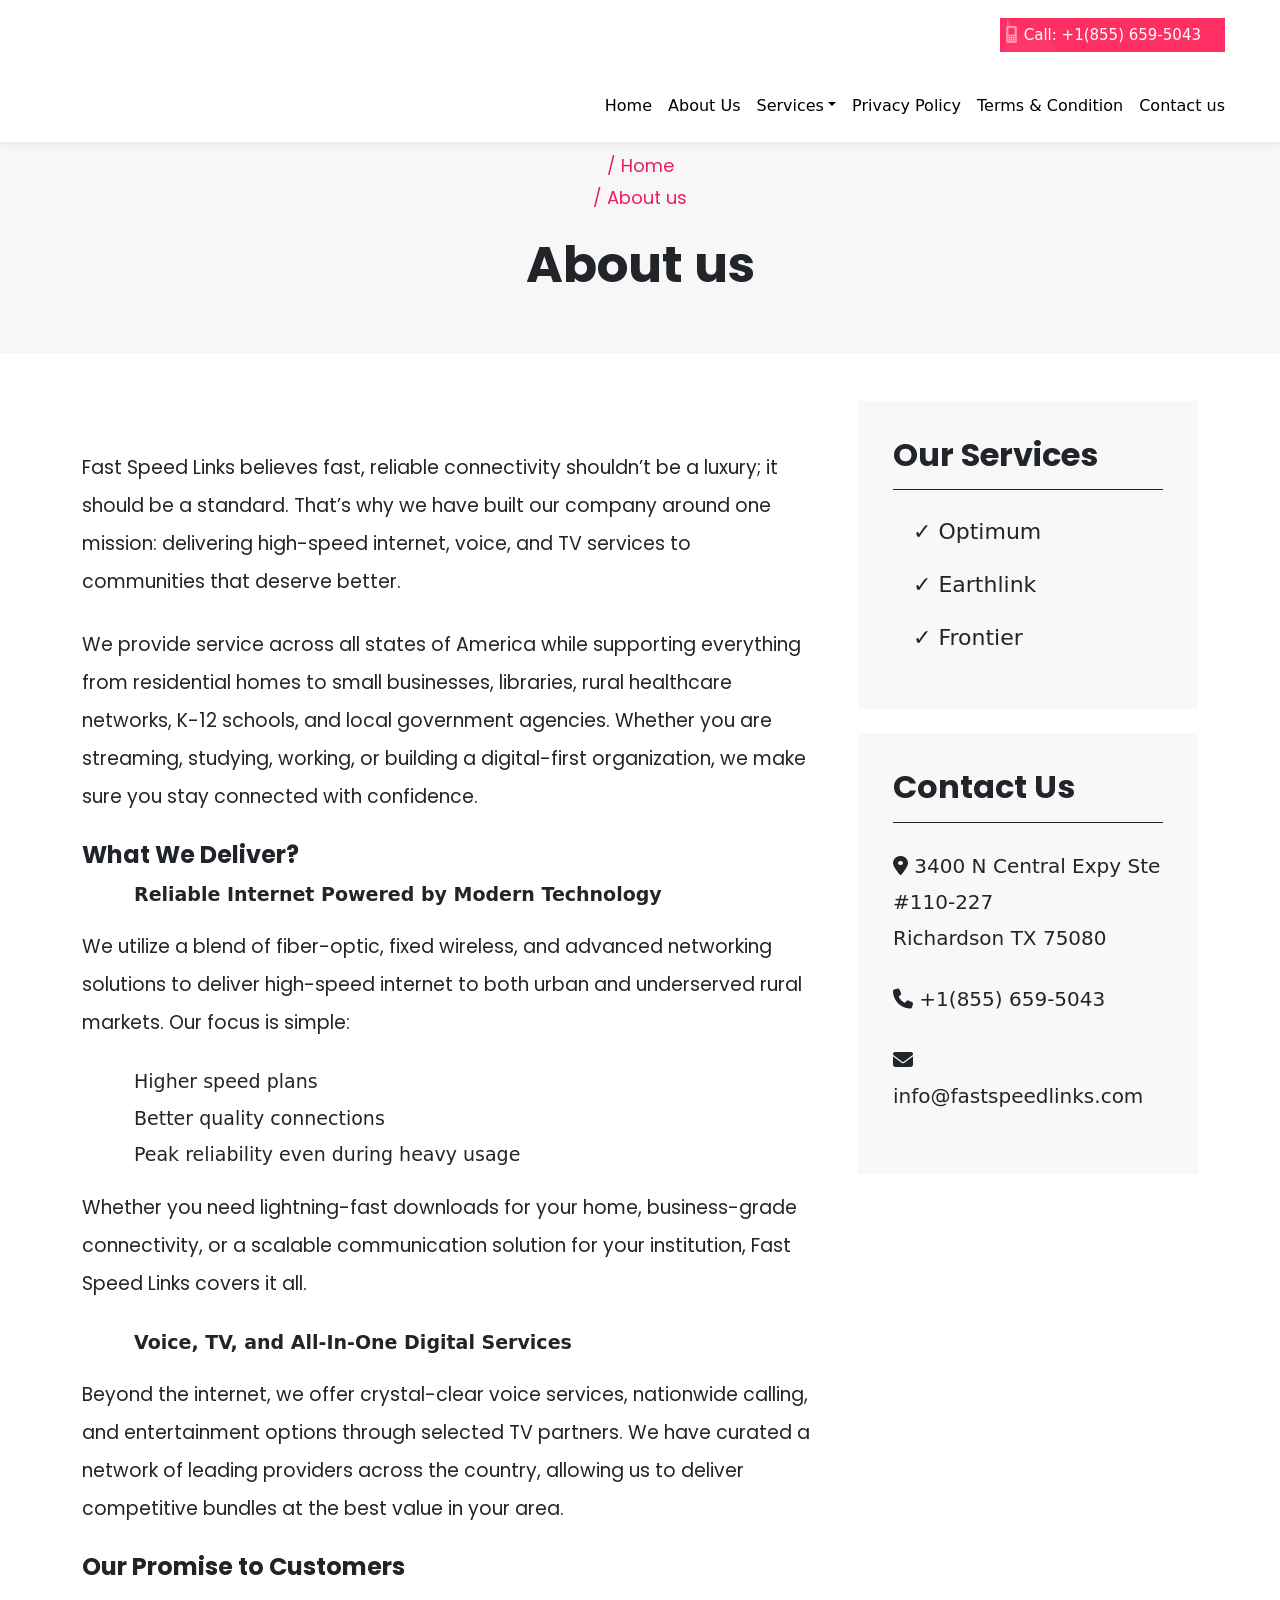
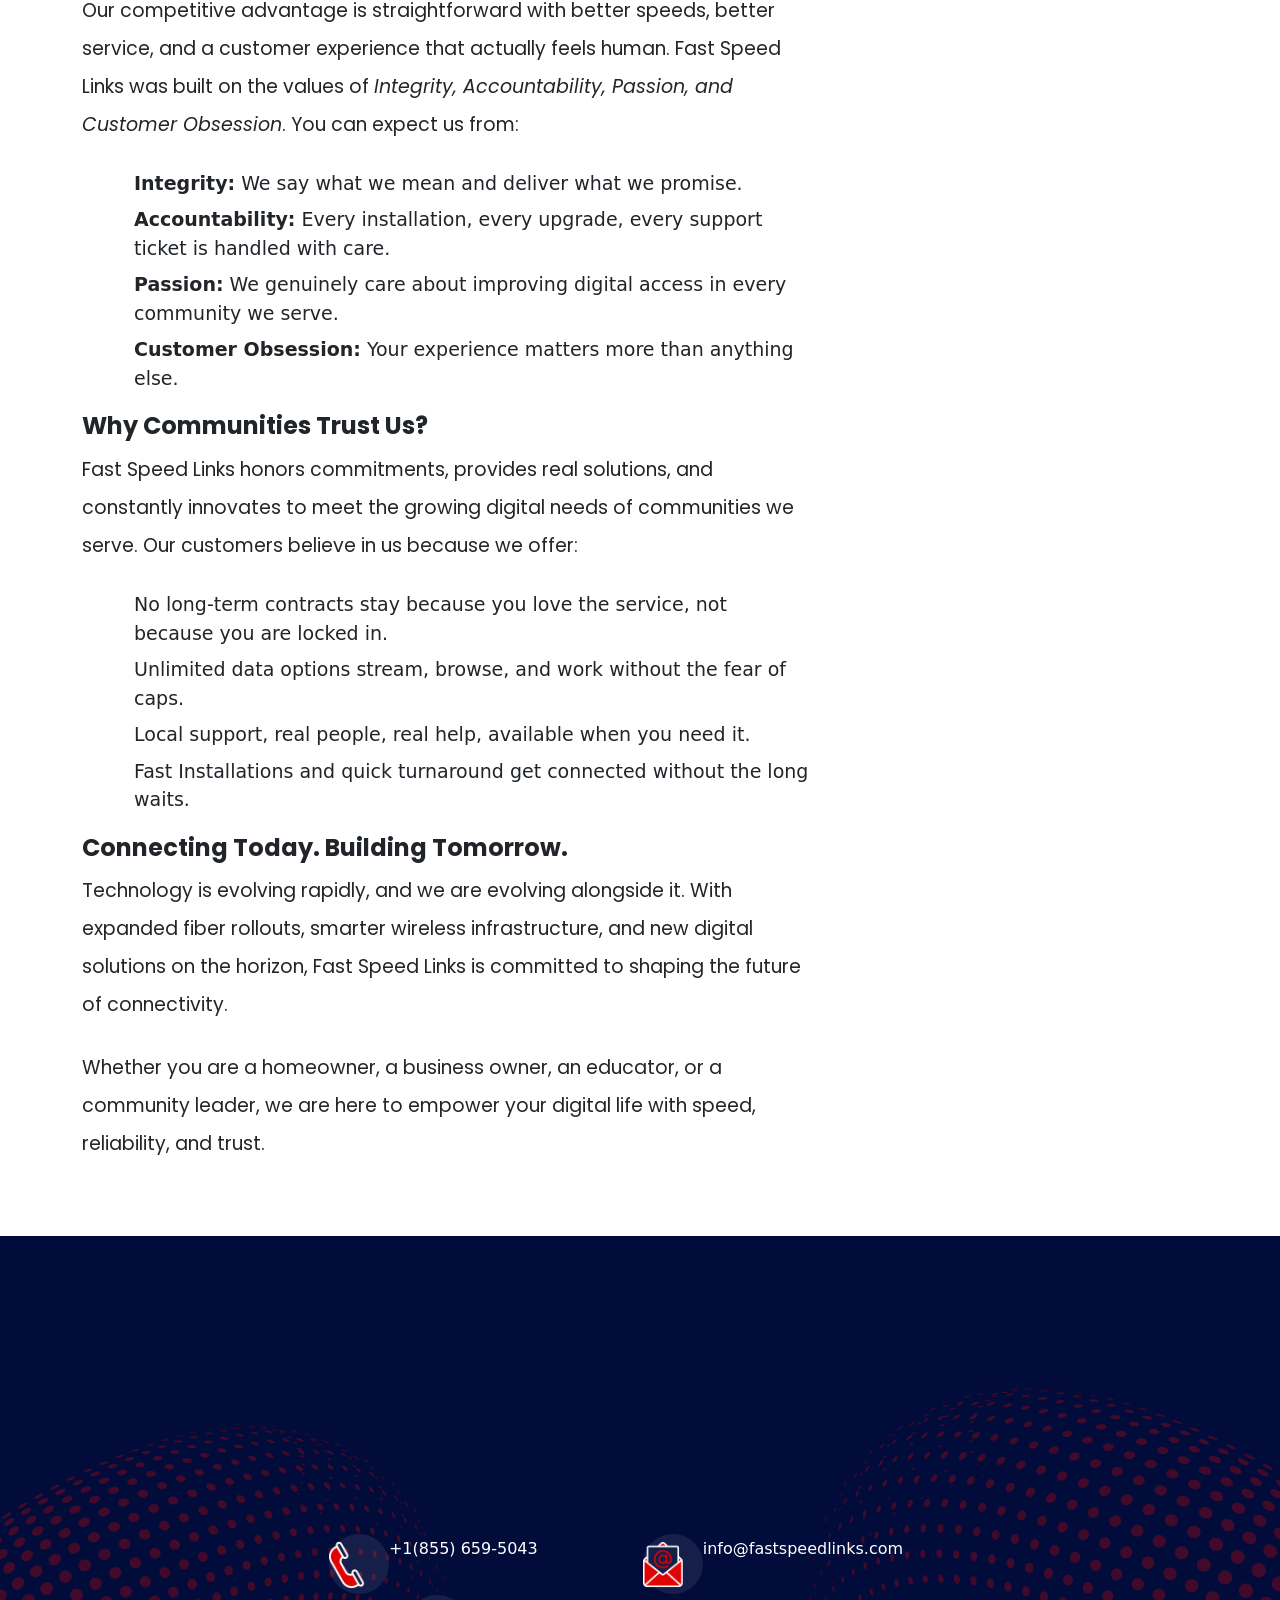
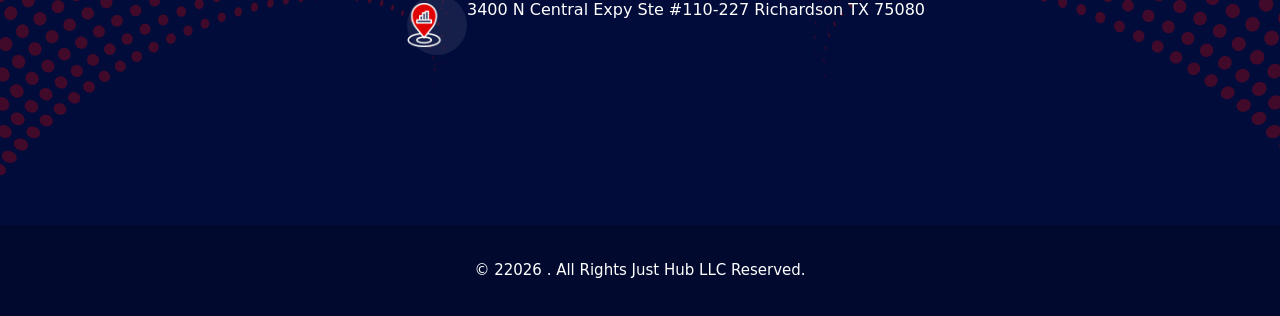
==== commit d36a3ee1: "update done" ====
--- a/about.html
+++ b/about.html
@@ -6,6 +6,7 @@
 <!-- Stylesheets -->
 <link href="css/bootstrap.css" rel="stylesheet">
 <link href="css/style.css" rel="stylesheet">
+<link href="css/responsive.css" rel="stylesheet">
 <link href="https://cdn.jsdelivr.net/npm/bootstrap@5.0.2/dist/css/bootstrap.min.css" rel="stylesheet" integrity="sha384-EVSTQN3/azprG1Anm3QDgpJLIm9Nao0Yz1ztcQTwFspd3yD65VohhpuuCOmLASjC" crossorigin="anonymous">
 <script src="https://cdn.jsdelivr.net/npm/@popperjs/core@2.9.2/dist/umd/popper.min.js" integrity="sha384-IQsoLXl5PILFhosVNubq5LC7Qb9DXgDA9i+tQ8Zj3iwWAwPtgFTxbJ8NT4GN1R8p" crossorigin="anonymous"></script>
 <script src="https://cdn.jsdelivr.net/npm/bootstrap@5.0.2/dist/js/bootstrap.min.js" integrity="sha384-cVKIPhGWiC2Al4u+LWgxfKTRIcfu0JTxR+EQDz/bgldoEyl4H0zUF0QKbrJ0EcQF" crossorigin="anonymous"></script>
@@ -21,7 +22,7 @@
 <style>
     .page-title {
         position: relative;
-        padding: 110px 0px 50px;
+        padding: 50px 0px 50px;
         background-color: #f7f7f7;
         text-align: center;
         margin-top: 90px;
@@ -74,34 +75,30 @@
      <header class="main-header header-style-seven">
     	
 	<!-- Header Top -->
-	<div class="header-top">
+	<div class="header-top d-md-block d-none">
 		<div class="auto-container clearfix">
 			<div class="pull-right clearfix">
 				<!-- Social Box -->
 			</div>
 			<div class="pull-right">
 				<ul class="info">
-					<li>
-						<a class="text-decoration-none" href="tel:+1(855) 659-5043">
-							<span class="icon flaticon-phone" style="display: block;"></span>Call: +1(855) 659-5043
+					<li >
+						<a class="text-decoration-none  py-2 px-4 text-white " style="background-color: #ff2e63;" href="tel:+18556595043">
+							<span class="icon flaticon-phone fa-xl" style="display: block; color: white; margin-top: 8px;"></span>Call: +1(855) 659-5043
 						</a>
 					</li>
-					<li >
-						<a class="text-decoration-none" href="mailto:info@fastspeedlinks.com">
-							<span class="icon flaticon-email-5" style="display: block;"></span>info@fastspeedlinks.com
-						</a>
-					</li>
+					
 				</ul>
 			</div>
 		</div>
 	</div>
 
 	<!-- Header Lower -->
-	<div class="header-lower">
+	<div class="header-lower pb-3" >
 		<div class="auto-container clearfix">
 			<div class="inner-container d-flex justify-content-between clearfix">
 				<div class="pull-left ">
-					<img src="https://fastspeedlinks.com/assets/logo/logo-small.webp" width="150" alt="">
+					<img src="https://fastspeedlinks.com/assets/logo/opt.webp" width="200" style="margin-top: 10px;" alt="">
 				</div>
 				
 				<div class="nav-outer d-flex justify-content-end ms-auto clearfix">
@@ -125,12 +122,13 @@
 								<a href="about.html" class="nav-item nav-link" style="color: #000;">About Us</a>
 
 								<div class="nav-item dropdown">
-									<a href="#" class="nav-link dropdown-toggle" data-bs-toggle="dropdown" style="color: #000;">Services</a>
+									<a href="about.html" class="nav-link dropdown-toggle" data-bs-toggle="dropdown" style="color: #000;">Services</a>
 									<div class="dropdown-menu m-0">
 										<a href="optimum.html" class="dropdown-item" style="color: #000;">Optimum</a>
 										<a href="earthlink.html" class="dropdown-item" style="color: #000;">Earthlink</a>
 										<a href="frontier.html" class="dropdown-item" style="color: #000;">Frontier</a>
-									</div>
+                    <a href="verizon.html" class="dropdown-item" style="color: #000;">Verizon</a>
+                  </div>
 								</div>
 
 								<a href="privacypolicy.html" class="nav-item nav-link" style="color: #000;">Privacy Policy</a>
@@ -151,7 +149,7 @@
 		<div class="auto-container py-4 align-items-center clearfix">
 			<div class="inner-container d-flex justify-content-between clearfix">
 				<div class="pull-left ">
-					<img src="https://fastspeedlinks.com/assets/logo/logo-small.webp" width="150" alt="">
+					<img src="https://fastspeedlinks.com/assets/logo/opt.webp" width="200" style="margin-top: 10px;" alt="">
 				</div>
 				
 				<div class="nav-outer d-flex justify-content-end ms-auto clearfix">
@@ -318,7 +316,7 @@
             
             <div class="contact-item">
                 <i class="fa-solid fa-phone"></i>
-                (409) 797-6662
+                +1(855) 659-5043
             </div>
             
             <div class="contact-item">
@@ -355,7 +353,7 @@
 				<ul class="contact-info-list" style="margin-top: 40px;">
 					<li>
 						<span class="icon"><img src="images/icons/icon-1.png" alt="" /></span>
-						<a class="text-decoration-none" href="tel:(409) 797-6662">(409) 797-6662</a><br>
+						<a class="text-decoration-none" href="tel:+18556595043">+1(855) 659-5043</a><br>
 					</li>
 					<li>
 						<span class="icon"><img src="images/icons/icon-2.png" alt="" /></span>
--- a/css/responsive.css
+++ b/css/responsive.css
@@ -0,0 +1,1451 @@
+/* fastspeedlinks HTML-5 Template */
+
+@media only screen and (max-width: 1340px){
+
+	.page-wrapper{
+		overflow:hidden;	
+	}
+	
+}
+
+@media only screen and (max-width: 1140px){
+	
+	.page-wrapper{
+		overflow:hidden;	
+	}
+	
+	h3{
+		font-size:var(--font-30);
+	}
+	
+	h2{
+		font-size:var(--font-36);
+	}
+	
+	.cart-outer .table-outer{
+		overflow-x: auto;
+	}
+	
+	.shop-form .billing-inner,
+	.shop-detail-section .content-column .inner-column,
+	.sidebar-page-container .sidebar-side .sidebar,
+	.internet-section-three .image-column .inner-column,
+	.internet-section-three .content-column .inner-column,
+	.internet-section-two .content-column .inner-column,
+	.service-block .inner-box .text{
+		padding:var(--padding-zero);
+	}
+	
+	.network-section .content-column .inner-column,
+	.services-section .content-column .inner-column{
+		padding-left:var(--padding-zero);
+	}
+	
+	.main-slider-four .options,
+	.service-block .inner-box .border-one,
+	.service-block .inner-box .border-two,
+	.faq-section .image-column .pattern-layer,
+	.price-block-two .price-list,
+	.header-style-six .button-box,
+	.internet-section-two .image-column .icon-layer-one,
+	.clients-section-three .inner-container .box-one,
+	.clients-section-three .inner-container .box-two,
+	.services-section .upper-section .service-block:nth-child(2) .inner-box::before,
+	.services-section .upper-section .service-block:nth-child(2) .inner-box::after{
+		display:none;
+	}
+	
+	.services-section .content-column .bold-text{
+		font-size:var(--font-16);
+	}
+	
+	.price-block .lower-box{
+		padding-left:var(--padding-left-20);
+		padding-right:var(--padding-right-20);
+	}
+	
+	.facility-section .sec-title .pull-right{
+		width:100%;
+	}
+	
+	.product-block .inner-box .name{
+		font-size:var(--font-18);
+	}
+	
+	.streaming-block .inner-box{
+		padding:20px 20px;
+	}
+	
+	.shop-detail-section .social-box a{
+		margin-right:var(--margin-right-20);
+	}
+	
+	.news-block-two .inner-box .image{
+		padding:20px 20px;
+	}
+	
+	.blog-detail .inner-box blockquote{
+		margin-left:var(--margin-zero);
+		margin-right:var(--margin-zero);
+	}
+
+	.sidebar-page-container .comments-area .reply-comment{
+		margin-left:var(--margin-zero);
+	}
+	
+	.facility-section .image-column .inner-column{
+		padding-left:var(--padding-zero);
+	}
+	
+	.facility-block .inner-box .text{
+		padding:var(--padding-zero);
+	}
+	
+	
+	
+	
+	
+	
+	
+	.banner-section .content-column .inner-column{
+		padding-top:var(--padding-zero);
+	}
+	
+	.banner-section .content-column h1{
+		font-size:var(--font-50);
+	}
+	
+	.banner-section .content-column .text br{
+		display:none;
+	}
+	
+	.clients-section-two .owl-nav{
+		left:-10px;
+		right:-10px;
+	}
+	
+	.trailer-section .default-tab-box{
+		padding:30px 0px 30px 30px;
+	}
+	
+	.business-section .blocks-column .inner-column,
+	.register-section .content-column .inner-column{
+		padding-left:var(--padding-zero);
+	}
+	
+	.testimonial-block-two .inner-box{
+		padding:25px 20px;
+	}
+	
+	.main-slider-three .content-image{
+		border-radius:0px;
+	}
+	
+	.main-slider-three h1{
+		font-size:var(--font-50);
+	}
+	
+	.main-slider-three .text{
+		font-size:var(--font-16);
+	}
+	
+	.about-section .content-column .inner-column,
+	.experiance-section .content-column .inner-column{
+		padding:var(--padding-zero);
+	}
+	
+	.author-slider-section .pattern-layer,
+	.header-style-five .header-lower .outer-box{
+		display:none;
+	}
+	
+	.pricing-section-five .price-block-five:nth-child(2){
+		transform: translateY(0px);
+	}
+	
+	.internet-section-four .image-column .inner-column{
+		padding:var(--padding-zero);
+	}
+	
+	.internet-section-four .content-column .inner-column{
+		padding-right:var(--padding-zero);
+	}
+	
+	.internet-section-four .content-column .internet-block:nth-child(2),
+	.internet-section-four .content-column .internet-block:nth-child(3){
+		transform: translateX(0px);
+	}
+	
+	.internet-section-four .image-column .image{
+		margin-right:0px;
+	}
+	
+}
+
+@media only screen and (min-width: 768px){
+	
+	.main-menu .navigation > li > ul,
+	.main-menu .navigation > li > ul > li > ul{
+		display:block !important;
+		visibility:hidden;
+		opacity:0;
+	}
+	
+}
+
+@media only screen and (max-width: 1023px){
+	
+	.main-header .main-box .logo-box {
+		position:relative;
+		left:0px;
+		top:0px;
+		right:0px;
+		bottom:0px;
+		margin:0px;
+		text-align:left;
+	}
+	
+	.main-menu .navigation > li > a{
+		font-size:14px;
+	}
+	
+	.main-header .main-menu .navigation > li{
+		margin-right:var(--margin-right-25);
+	}
+	
+	.main-header .header-upper .logo-box{
+		margin: 0px;
+		padding:0px;
+	}
+	
+	.main-header .sticky-header .logo{
+		padding:25px 0px 10px;
+	}
+	
+	.main-header{
+		position:relative;
+	}
+	
+	.main-header .nav-outer{
+		width:100%;
+		padding-top:0px;
+	}
+	
+	.main-menu .navigation > li > a{
+		text-transform:capitalize;
+	}
+	
+	.main-header .logo-box{
+		padding-bottom:var(--padding-zero);
+	}
+	
+	.main-header .main-menu .navigation > li > a{
+		padding:20px 0px;
+	}
+	
+	.main-header .outer-box{
+		padding:22px 0px;
+	}
+	
+	.main-header .sticky-header .pull-right{
+		width:100%;
+	}
+	
+	h1{
+		font-size:var(--font-60);
+	}
+	
+	.services-section .content-column{
+		order:1;
+		margin-bottom:var(--margin-bottom-70);
+	}
+	
+	.services-section .image-column{
+		order:2;
+	}
+	
+	.internet-section:before{
+		width:100%;
+		background-image:none;
+		background-color:rgba(255,255,255,0.60);
+	}
+	
+	.internet-section .content-column{
+		max-width:100%;
+	}
+	
+	.movie-page-section .feature-block,
+	.featured-section .feature-block{
+		width:33.3333%;
+	}
+	
+	.cta-section .title-column .inner-column{
+		text-align:center;
+	}
+	
+	.main-slider-two .pattern-layer-one,
+	.main-header .header-top .social-box::before{
+		display:none;
+	}
+	
+	.main-header .header-top .social-box li a:hover{
+		color:var(--main-color);
+	}
+	
+	.header-style-two{
+		top:0px;
+	}
+	
+	.header-style-two .header-lower .inner-container{
+		padding:var(--padding-zero);
+	}
+	
+	.main-slider-two .slide{
+		padding:160px 0px 160px;
+	}
+	
+	.internet-section-two .content-column,
+	.network-section .content-column{
+		order:1;
+	}
+	
+	.internet-section-two .image-column,
+	.network-section .images-column{
+		order:2;
+	}
+	
+	.price-block-two .inner-box{
+		padding:var(--padding-zero);
+	}
+	
+	.price-block-two .title-box{
+		position:relative;
+	}
+	
+	.price-block-two .price-list{
+		display:block;
+	}
+	
+	.price-block-two .title-box{
+		max-width:420px;
+	}
+	
+	.internet-section-three .image-column .inner-column .transparent-image img{
+		display:none;
+	}
+	
+	.internet-section-three .image-column .overlay-box{
+		position:relative;
+	}
+	
+	.internet-section-three .image-column .overlay-box span{
+		position:relative;
+		left:auto;
+		top:auto;
+		margin:var(--margin-zero);
+	}
+	
+	.shop-detail-section .content-column{
+		order:1;
+		padding-bottom:var(--padding-bottom-30);
+	}
+	
+	.shop-detail-section .images-column{
+		order:2;
+	}
+	
+	.cart-table tbody tr .qty{
+		padding-right:15px;
+	}
+	
+	
+	
+	
+	
+	
+	.header-style-three .header-lower .nav-outer{
+		margin-top:-80px;
+	}
+	
+	.header-style-three .sticky-header .logo{
+		padding:10px 0px;
+	}
+	
+	.header-style-three .sticky-header .pull-right{
+		margin-top:-90px;
+	}
+	
+	.banner-section{
+		padding-top:100px;
+	}
+	
+	.trailer-section .default-tab-box .tab-btns{
+		margin-left:var(--margin-zero);
+		margin-top:var(--margin-top-40);
+	}
+	
+	.mCSB_inside > .mCSB_container{
+		margin-right:var(--margin-zero);
+	}
+	
+	.trailer-section .default-tab-box .tab-btns .tab-btn,
+	.trailer-section .default-tab-box .tabs-content{
+		padding-right:var(--padding-zero);
+	}
+	
+	.trailer-section .default-tab-box{
+		padding:25px 25px;
+	}
+	
+	.register-section .content-column{
+		order:1;
+	}
+	
+	.register-section .image-column{
+		order:2;
+	}
+	
+	.header-style-four .button-box{
+		display:none;
+	}
+	
+	.header-style-four .sticky-header .pull-right,
+	.header-style-four .header-lower .nav-outer{
+		width:auto;
+	}
+	
+	.header-style-four .sticky-header .logo{
+		padding:21px 0px;
+	}
+	
+	.header-style-four .logo-box{
+		padding:6px 0px;
+	}
+	
+	.header-style-four .main-menu .navigation > li > a{
+		padding:31px 0px;
+	}
+	
+	.header-style-four .outer-box{
+		padding:36px 0px 30px;
+	}
+	
+	.main-slider-three .content-image{
+		display:none;
+	}
+	
+	.experiance-section .content-column{
+		order:1;
+	}
+	
+	.experiance-section .image-column{
+		order:2;
+	}
+	
+	.experiance-section,
+	.testimonials-thumbs-carousel .carousel-column .inner-column,
+	.business-section .content-column .inner-column{
+		padding-top:var(--padding-zero);
+	}
+	
+	.cta-section-two .title-column .inner-column{
+		text-align:center;
+	}
+	
+	.header-style-five{
+		top:0px;
+	}
+	
+	.header-style-five .inner-container{
+		border-radius:0px;
+		padding-left:var(--padding-zero);
+	}
+	
+	.header-style-five .inner-container .logo-box{
+		position:relative;
+	}
+	
+	.header-style-five .info-box,
+	.header-style-five .header-lower .main-menu{
+		padding-left:var(--padding-zero);
+	}
+	
+	.header-style-five .main-menu .navigation > li.dropdown::before{
+		top:25px;
+	}
+	
+	.header-style-five .sticky-header .pull-right{
+		width:auto;
+	}
+	
+	.header-style-five .search-box-outer{
+		display:none;
+	}
+	
+	.header-style-five .sticky-header .logo{
+		padding:15px 0px;
+	}
+	
+	.author-slider-block{
+		padding:120px 0px 200px;
+	}
+	
+	.about-section .content-column{
+		order:1;
+	}
+	
+	.about-section .image-column{
+		order:2;
+	}
+	
+	.cta-section-three .inner-container .pull-left,
+	.cta-section-three .inner-container .pull-right{
+		width:100%;
+		text-align:center;
+	}
+	
+	.cta-section-three .button-box{
+		margin-top:var(--margin-zero);
+	}
+	
+	.cta-section-three .inner-container{
+		padding:40px 20px;
+	}
+	
+	.services-section-four .title-column .inner-column{
+		padding-top:var(--padding-zero);
+	}
+	
+	.location-section .map-column .map-outer{
+		position:relative;
+		min-height:360px;
+	}
+	
+	.header-style-six .sticky-header .pull-right,
+	.header-style-six .header-lower .nav-outer{
+		width:auto;
+	}
+	
+	.header-style-six .outer-box{
+		padding:32px 0px;
+		margin-left:var(--margin-left-20);
+	}
+	
+	.header-style-six .logo-box{
+		padding:10px 0px;
+	}
+	
+	.header-style-six .main-menu .navigation > li{
+		margin-right:var(--margin-right-15);
+	}
+	
+	.header-style-six .main-menu .navigation > li > a{
+		padding:30px 0px;
+	}
+	
+	.header-style-six .sticky-header .logo{
+		padding:10px 0px;
+	}
+	
+	.main-slider-four h2{
+		font-size: var(--font-48);
+	}
+	
+	.cta-section-four .title-column .inner-column{
+		text-align:center;
+	}
+	
+	.broadband-section .content-column .inner-column{
+		margin-left:0px;
+		padding-top:var(--padding-zero);
+	}
+	
+	.broadband-section .content-column{
+		order:1;
+	}
+	
+	.broadband-section .image-column{
+		order:2;
+	}
+	
+	.entertainment-section-two .filters{
+		margin-top:var(--margin-zero);
+	}
+	
+	.entertainment-section-two .filters .filter-tabs{
+		text-align:left;
+	}
+	
+	.entertainment-section-two .filters li{
+		margin-left:var(--margin-zero);
+		margin-right:var(--margin-right-10);
+		margin-bottom:var(--margin-bottom-15);
+	}
+	
+	.internet-section-four .image-column .image{
+		text-align:center;
+	}
+	
+	.default-section .carousel-column .owl-dots{
+		position:relative;
+		left:0px;
+		bottom:0px;
+		margin-top:30px;
+	}
+	
+	.cta-section-five .title-column .inner-column{
+		text-align:center;
+		margin-bottom:var(--margin-bottom-30);
+	}
+	
+}
+
+@media only screen and (max-width: 767px){
+	
+	.header-upper .logo-outer {
+		position:relative;
+		left:0px;
+		top:0px;
+		right:0px;
+		bottom:0px;
+		width:100%;
+		margin:0px;
+	}
+	
+	.main-header .sticky-header .outer-box{
+		display:block;
+		right: 15px;
+		left: auto;
+		top:0px;
+	}
+	
+	.nav-outer .mobile-nav-toggler{
+		display: block;
+		margin: 0;
+		padding: 8px 0;
+		margin-left: 20px;
+	}
+	
+	#navbarSupportedContent{
+		display:block;
+	}
+	
+	.mCSB_inside > .mCSB_container{
+		margin-right:0px;
+	}
+	
+	.main-header .outer-box{
+		position:absolute;
+		left:0px;
+		margin-left:0px;
+		padding:12px 0px;
+	}
+	
+	.main-header .sticky-header .outer-box{
+		padding:35px 0px;
+	}
+	
+	.main-header .outer-box .cart-box .cart-panel{
+		left:0px !important;
+		right:auto;
+		margin-top:var(--margin-top-40);
+	}
+	
+	.main-header .sticky-header .outer-box .cart-box .cart-panel{
+		right:0px !important;
+		left:auto !important;
+	}
+	
+	.sidebar-page-container .comments-area .comment,
+	.shop-page .prod-tabs .reviews-container .review-box{
+		padding-left:0px;
+	}
+	
+	.main-header .nav-outer .mobile-nav-toggler{
+		display:block;
+	}
+	
+	.facility-section .sec-title .text br,
+	.main-slider .color-layer-two,
+	.main-header .main-menu{
+		display:none;
+	}
+	
+	.main-header .logo-box{
+		padding-bottom:var(--padding-bottom-15);
+	}
+	
+	.main-slider .slide{
+		padding:160px 0px 160px;
+	}
+	
+	.main-slider .color-layer-one{
+		transform:translateX(-50%) translateY(-55%) rotate(45deg)
+	}
+	
+	.main-slider .color-layer-three{
+		transform:translateX(-45%) translateY(-50%) rotate(45deg);
+	}
+	
+	.facility-section .blocks-column .facility-block:nth-child(2n){
+		transform:translateY(0px);
+	}
+	
+	.movie-page-section .feature-block,
+	.featured-section .feature-block{
+		width:50%;
+	}
+	
+	h2{
+		font-size:var(--font-34);
+	}
+	
+	.main-footer .contact-info-list li{
+		margin-right:var(--margin-right-30);
+	}
+	
+	.main-header .header-top .info li{
+		font-size:var(--font-14);
+	}
+	
+	.main-header .sticky-header .logo{
+		padding:20px 0px;
+	}
+	
+	h1 {
+		font-size: var(--font-50);
+	}
+	
+	.main-slider-two .owl-nav{
+		left:30px;
+		right:auto;
+		bottom:20px;
+		top:auto;
+	}
+	
+	.main-slider-two .slide{
+		padding-bottom:220px;
+	}
+	
+	.price-block-two .title-box{
+		max-width:100%;
+		text-align:center;
+	}
+	
+	.price-block-two .middle-content{
+		min-height:auto;
+		border:none;
+	}
+	
+	.price-block-two .price-box{
+		position:relative;
+	}
+	
+	.team-block .inner-box .overlay-box-two .text,
+	.price-block-two .title-box::before{
+		display:none;
+	}
+	
+	.team-block .inner-box .overlay-box-two .social-box{
+		margin-top:var(--margin-top-15);
+	}
+	
+	.price-block-two .price-box{
+		max-width:100%;
+		text-align:center;
+		padding-top:var(--padding-zero);
+		padding-bottom:var(--padding-bottom-50);
+	}
+	
+	h4{
+		font-size: var(--font-20);
+	}
+	
+	.page-title{
+		padding:100px 0px;
+	}
+	
+	.services-section-three .sec-title .pull-left,
+	.services-section-three .sec-title .pull-right{
+		width:100%;
+	}
+	
+	.news-block-two .lower-content{
+		padding-left:var(--padding-zero);
+		padding-right:var(--padding-zero);
+	}
+	
+	.blog-detail .inner-box .two-column .image{
+		margin-bottom:var(--margin-bottom-30);
+	}
+	
+	.sidebar-page-container .comments-area .comment-box .author-thumb{
+		position:relative;
+	}
+	
+	
+	
+	
+	
+	
+	.header-style-three .header-lower .logo-box,
+	.header-style-three .sticky-header .logo{
+		padding:6px 0px;
+	}
+	
+	.header-style-three .header-lower .nav-outer{
+		width:auto;
+		margin:var(--margin-zero);
+	}
+	
+	.header-style-three .outer-box{
+		position:relative;
+		right:0px !important;
+		padding:33px 0px 26px;
+	}
+	
+	.clients-section-two{
+		padding-top:var(--padding-zero);
+	}
+	
+	.trailer-section .sec-title-two .pull-right{
+		width:100%;
+	}
+	
+	.trailer-section .sec-title-two .btn-box{
+		margin-top:var(--margin-top-25);
+	}
+	
+	.celebrity-block .inner-box{
+		padding:25px 25px 0px;
+	}
+	
+	.celebrity-block .inner-box .content{
+		padding-left:var(--padding-zero);
+		padding-right:var(--padding-zero);
+	}
+	
+	.celebrity-block .inner-box .image{
+		position:relative;
+	}
+	
+	.header-style-four .outer-box .cart-box .cart-panel,
+	.header-style-three .outer-box .cart-box .cart-panel{
+		left:auto !important;
+		right:0px !important;
+	}
+	
+	.header-style-four .outer-box{
+		position:relative;
+		padding:27px 0px;
+	}
+	
+	.header-style-four .nav-outer .mobile-nav-toggler{
+		margin-left:var(--margin-left-25);
+	}
+	
+	.header-style-four .logo-box{
+		padding:0px 0px;
+	}
+	
+	.header-style-four .nav-outer .mobile-nav-toggler{
+		padding:16px 0px;
+	}
+	
+	.main-header .header-top .social-box li{
+		margin-left:var(--margin-left-15);
+	}
+	
+	
+	.header-style-four .sticky-header .outer-box{
+		right:0px;
+	}
+	
+	.header-style-four .sticky-header .mobile-nav-toggler{
+		display:block;
+		float:left;
+		font-size:var(--font-24);
+		margin-left:var(--margin-left-25);
+	}
+	
+	.main-slider-three h1{
+		font-size:var(--font-40);
+	}
+	
+	.experiance-section .image-column .border-one,
+	.experiance-section .image-column .border-two,
+	.experiance-section .image-column .border-three{
+		display:none;
+	}
+	
+	.business-section .blocks-column .feature-block-two:nth-child(2n){
+		transform:translateY(0px);
+	}
+	
+	.carousel-inner{
+		margin-bottom:var(--margin-bottom-70);
+	}
+	
+	.main-header.header-style-five .nav-outer .mobile-nav-toggler{
+		z-index:10;
+	}
+	
+	.header-style-five .sticky-header .mobile-nav-toggler{
+		display:block;
+		float:left;
+		margin-left:var(--margin-left-30);
+	}
+	
+	.header-style-six .sticky-header .mobile-nav-toggler{
+		display:block;
+		float:left;
+		margin-left:var(--margin-left-30);
+	}
+	
+	.sec-title-three .text br{
+		display:none;
+	}
+	
+	.entertainment-section .sec-title-three .pull-right{
+		width:100%;
+	}
+	
+	.entertainment-section .sec-title-three .button-box{
+		margin-top:var(--margin-top-35);
+	}
+	
+	.footer-style-two .footer-bottom .copyright-column .copyright{
+		text-align:center;
+		margin-bottom:var(--margin-bottom-15);
+	}
+	
+	.footer-style-two .footer-bottom .nav-column{
+		text-align:center;
+	}
+	
+	.header-style-six .outer-box{
+		position:relative;
+		padding:34px 0px;
+	}
+	
+	.header-style-six .nav-outer .mobile-nav-toggler{
+		padding:23px 0px;
+		color:var(--white-color);
+	}
+	
+	.header-style-six .sticky-header .logo{
+		padding:13px 0px;
+	}
+	
+	.header-style-six .sticky-header .outer-box{
+		right:0px;
+	}
+	
+	.main-slider-four h2{
+		font-size: var(--font-40);
+	}
+	
+	.main-slider-four .text{
+		font-size: var(--font-16);
+		line-height:1.5em;
+	}
+	
+}
+
+@media only screen and (max-width: 599px){
+	
+	h1 {
+		font-size: var(--font-40);
+	}
+	
+	.team-block .inner-box .overlay-box-two .text{
+		display:block;
+	}
+	
+	.sec-title .pull-left,
+	.sec-title .pull-right{
+		width:100%;
+	}
+	
+	.cta-section .inner-container{
+		padding-left:20px;
+		padding-right:20px;
+	}
+	
+	.appointment-form .form-group{
+		padding:0px;
+	}
+	
+	.appointment-form .form-group button{
+		position:relative;
+		width:100%;
+		margin-top:var(--margin-top-10);
+	}
+	
+	.main-header .header-top .pull-left,
+	.main-header .header-top .pull-right{
+		width:100%;
+		text-align:center;
+	}
+	
+	.main-header .header-top .social-box{
+		padding-top:var(--padding-zero);
+	}
+	
+	.main-footer .pattern-layer-one,
+	.streaming-section .pattern-layer-two,
+	.network-section .images-column .image-two{
+		display:none;
+	}
+	
+	.price-block-two .middle-content .middle-inner{
+		padding:var(--padding-zero);
+	}
+	
+	.price-block-two .icon-list{
+		position:relative;
+		max-width:100%;
+		padding-bottom:var(--padding-bottom-50);
+	}
+	
+	.price-block-two .price-list{
+		padding-left:var(--padding-left-50);
+	}
+	
+	.sidebar-textwidget{
+		padding:30px 25px;
+	}
+	
+	.shop-detail-section .comments-area .comment{
+		padding:var(--padding-zero);
+	}
+	
+	.shop-detail-section .prod-tabs .tab-btns .tab-btn{
+		margin-bottom:var(--margin-bottom-20);
+	}
+	
+	.shop-detail-section .prod-tabs .tab-btns{
+		margin-bottom:var(--margin-bottom-5);
+	}
+	
+	.shop-detail-section .comments-area .comment-box .author-thumb{
+		position:relative;
+		margin-bottom:var(--margin-bottom-20);
+	}
+	
+	.shop-detail-section .comments-area .comment-box .text{
+		font-size:var(--font-14);
+	}
+	
+	.gallery-tabs{
+		padding-left:var(--padding-zero);
+	}
+	
+	.gallery-tabs .tab-btns{
+		position:relative;
+	}
+	
+	.gallery-tabs .tab-btns .tab-btn{
+		display:inline-block;
+	}
+	
+	.blog-detail .post-share-options .social-box{
+		width:100%;
+		margin-top:var(--margin-top-15);
+	}
+	
+	.blog-detail .post-share-options .social-box li{
+		margin-left:var(--margin-zero);
+		margin-right:var(--margin-right-10);
+	}
+	
+	.error-section h1{
+		font-size: var(--font-120);
+	}
+	
+	.contact-page-section .contact-form-box{
+		padding-left:var(--padding-left-20);
+		padding-right:var(--padding-right-20);
+	}
+	
+	.cart-section .apply-coupon .form-group{
+		margin-right:0px;
+		width:100%;
+	}
+	
+	.cart-section .apply-coupon .form-group input[type="text"]{
+		width:100%;
+	}
+	
+	.cart-section .totals-table .col{
+		width:50%;
+	}
+	
+	
+	
+	
+	
+	
+	
+	.banner-section .content-column h1{
+		font-size: var(--font-40);
+	}
+	
+	.spotlight-section .tab-btns-box .p-tab-btn{
+		margin:0px 10px 15px;
+	}
+	
+	.sec-title-two h2{
+		font-size: var(--font-28);
+	}
+	
+	.video-block-three .inner-box .lower-content{
+		position:relative;
+		padding:15px 15px;
+	}
+	
+	.video-block-three .inner-box .lower-content .pull-right{
+		width:100%;
+	}
+	
+	.main-slider-three h1{
+		font-size:var(--font-30);
+	}
+	
+	.author-slider-block .inner-box .text br,
+	.main-slider-three h1 br{
+		display:none;
+	}
+	
+	.main-slider-three .text{
+		font-size:var(--font-14);
+	}
+	
+	.business-section .content-column .bold-text,
+	.experiance-section .content-column .bold-text{
+		font-size:var(--font-16);
+	}
+	
+	.cta-section-two .title-column h3{
+		font-size:var(--font-24);
+	}
+	
+	.sec-title.style-two h2 br{
+		display:none;
+	}
+	
+	.cta-section-two .inner-container{
+		padding-left:var(--padding-left-20);
+		padding-right:var(--padding-right-20);
+	}
+	
+	.experiance-section{
+		padding-top:var(--padding-top-100);
+	}
+	
+	
+	
+	
+	.testimonials-thumbs-carousel .carousel-indicators{
+		height:400px;
+	}
+	
+	.header-style-five .inner-container .logo-box:before,
+	.header-style-five .info-box{
+		display:none;
+	}
+	
+	.header-style-five .header-lower .nav-outer{
+		margin-top:-80px;
+	}
+	
+	.author-slider-block .inner-box .play-box .fa{
+		margin-left:var(--margin-left-10);
+	}
+	
+	.main-slider-four h2{
+		font-size: var(--font-30);
+	}
+	
+	.main-slider-four .text{
+		font-size: var(--font-16);
+		line-height:1.5em;
+	}
+	
+	.sec-title-three h2 br,
+	.services-section-five .shadow-layer,
+	.main-slider-four .play-box,
+	.main-slider-four .text br,
+	.main-slider-four h2 br,
+	.cta-section-five .title-column h2 br{
+		display:none;
+	}
+	
+	.newsletter-form-three .form-group{
+		padding-right:var(--padding-zero);
+	}
+	
+	.newsletter-form-three .form-group button{
+		position:relative;
+		width:100%;
+		margin-top:var(--margin-top-20);
+	}
+	
+	.cta-section-four .inner-container,
+	.cta-section-five .inner-container{
+		padding-left:var(--padding-left-20);
+		padding-right:var(--padding-right-20);
+	}
+	
+}
+
+@media only screen and (max-width: 479px) {
+	
+	h1 {
+		font-size: var(--font-34);
+	}
+	
+	h2 {
+		font-size: var(--font-28);
+	}
+	
+	h3 {
+		font-size: var(--font-26);
+	}
+	
+	h5 {
+		font-size: var(--font-20);
+	}
+	
+	h2 br,
+	h3 br,
+	.main-header .search-box-outer,
+	.streaming-section .pattern-layer-one,
+	.team-block .inner-box .overlay-box-two .text,
+	.services-section .image-column .border-layer{
+		display:none;
+	}
+	
+	.movie-page-section .feature-block,
+	.featured-section .feature-block{
+		width:100%;
+	}
+	
+	.newsletter-form .form-group{
+		padding:var(--padding-zero);
+	}
+	
+	.newsletter-form .form-group button{
+		position:relative;
+		width:100%;
+		margin-top:var(--margin-top-10);
+	}
+	
+	.main-header .sticky-header .outer-box .cart-box .cart-panel{
+		right:-62px !important;
+	}
+	
+	.main-footer .contact-info-list li{
+		margin-right:var(--margin-zero);
+	}
+	
+	.network-section .network-list li strong{
+		font-size:var(--font-18);
+	}
+	
+	.shop-detail-section .comments-area .comment .comment-inner .rating{
+		position:relative;
+		right:0px;
+		top:0px;
+		margin:10px 0px;
+	}
+	
+	.shop-detail-section .prod-tabs .tab-btns .tab-btn{
+		width:100%;
+		text-align:center;
+		margin-right:var(--margin-zero);
+	}
+	
+	.sidebar-widget .widget-content{
+		padding:22px 22px;
+	}
+	
+	.sidebar-page-container .comments-area .comment-info .comment-time{
+		position:relative;
+		display:block;
+		margin-top:var(--margin-top-10);
+	}
+	
+	.error-section h1{
+		font-size: var(--font-80);
+	}
+	
+	.cart-section .apply-coupon .form-group .theme-btn{
+		width:100%;
+		margin-bottom:var(--margin-bottom-15);
+	}
+	
+	.cart-section .totals-table .col{
+		font-size:var(--font-16);
+	}
+	
+	.shop-order-box{
+		padding:15px 15px 30px;
+	}
+	
+	.shop-order-box .order-list li{
+		font-size:var(--font-12);
+		text-transform:capitalize;
+	}
+	
+	
+	
+	.banner-section .content-column h1{
+		font-size:var(--font-30);
+	}
+	
+	.video-block-three .inner-box .image .video-box{
+		margin-top:-60px;
+	}
+	
+	.video-block-three .inner-box .lower-content .content{
+		padding-left:var(--padding-zero);
+	}
+	
+	.video-block-three .inner-box .lower-content .content .movie-image{
+		top:0px;
+		position:relative;
+		margin-bottom:var(--margin-bottom-15);
+	}
+	
+	.trailer-section .default-tab-box{
+		padding:15px 15px;
+	}
+	
+	.sec-title-two h2 {
+	  font-size: var(--font-26);
+	}
+
+	.celebrity-block .inner-box .image{
+		width:100%;
+	}
+	
+	.celebrity-block-two .inner-box{
+		padding-left:var(--padding-zero);
+	}
+	
+	.celebrity-block-two .inner-box .image{
+		position:relative;
+		width:100%;
+	}
+	
+	.news-block-three .inner-box{
+		padding:15px 15px 15px;
+	}
+	
+	.header-style-four .outer-box .cart-box .cart-panel,
+	.header-style-three .outer-box .cart-box .cart-panel{
+		right:-60px !important;
+	}
+	
+	.header-style-six .outer-box .cart-box .cart-panel{
+		left:auto !important;
+		right:-50px !important;
+	}
+	
+	.header-style-four .header-top .info{
+		display:none;
+	}
+	
+	.header-style-four .header-top .social-box{
+		padding:12px 0px;
+	}
+	
+	.main-slider-three h1{
+		font-size:var(--font-24);
+	}
+	
+	.main-slider-three .text{
+		line-height:1.4em;
+		font-size:var(--font-14);
+	}
+	
+	.price-block-three .inner-box .lower-box{
+		padding-left:var(--padding-left-15);
+		padding-right:var(--padding-right-15);
+	}
+	
+	.email-form .form-group button{
+		position:relative;
+		top:0px;
+		right:0px;
+		width:100%;
+		margin-top:var(--margin-top-10);
+	}
+	
+	.testimonials-thumbs-carousel .carousel-indicators{
+		height:300px;
+	}
+	
+	.author-slider-block .inner-box .play-box .fa{
+		margin-top:var(--margin-top-20);
+		margin-left:var(--margin-zero);
+	}
+	
+	.author-slider-block .inner-box .play-box i{
+		padding-top:var(--padding-top-35);
+	}
+	
+	.author-slider-section .client-thumb-outer{
+		right:0px;
+		bottom:10px;
+	}
+	
+	.location-section .info-column .inner-column{
+		padding:30px 30px;
+	}
+	
+	.author-slider-block .inner-box h1 br{
+		display:none;
+	}
+	
+	.main-slider-four h2{
+		font-size: var(--font-24);
+	}
+	
+	.main-slider-four .text{
+		font-size: var(--font-12);
+		line-height:1.4em;
+	}
+	
+	.testimonial-block-five .inner-box .author-box .box-inner{
+		font-size: var(--font-18);
+	}
+	
+	.entertainment-section-two .filters li{
+		width:100%;
+		text-align:center;
+		margin-right:var(--margin-zero);
+	}
+	
+	.internet-block .inner-box .content{
+		padding-left:var(--padding-zero);
+	}
+	
+	.internet-block .inner-box .icon{
+		position:relative;
+		display:inline-block;
+		margin-bottom:var(--margin-bottom-25);
+	}
+	
+	.default-section .form-column .inner-column{
+		padding-left:var(--padding-left-20);
+		padding-right:var(--padding-right-20);
+	}
+	
+	.cta-section-five .title-column .button-box .theme-btn{
+		margin-right:var(--margin-zero);
+		margin-bottom:var(--margin-bottom-15);
+	}
+	
+}
--- a/css/main2.css
+++ b/css/main2.css
@@ -601,7 +601,7 @@
 }
 .about-hero-2{
     background:white;
-    padding:115px 0px 50px 0px;
+    padding:145px 0px 50px 0px;
     background-size: cover;
 }
 
@@ -732,6 +732,22 @@
 
 .lower-contents .border {
     border-radius: 10px;
+}
+.check-list {
+  list-style: none;
+  padding-left: 0;
+}
+
+.check-list li {
+  margin-bottom: 12px;
+  font-size: 20px;
+  font-weight: bold;
+  
+}
+
+.check-list li i {
+  color: green;
+  margin-right: 8px;
 }
 /* Responsive */
 @media (max-width: 991px) {
@@ -741,4 +757,9 @@
     .right-content {
     margin-top: 30px;
   }
+  .about-hero-2{
+    background:white;
+    padding:55px 0px 50px 0px;
+    background-size: cover;
+}
 }
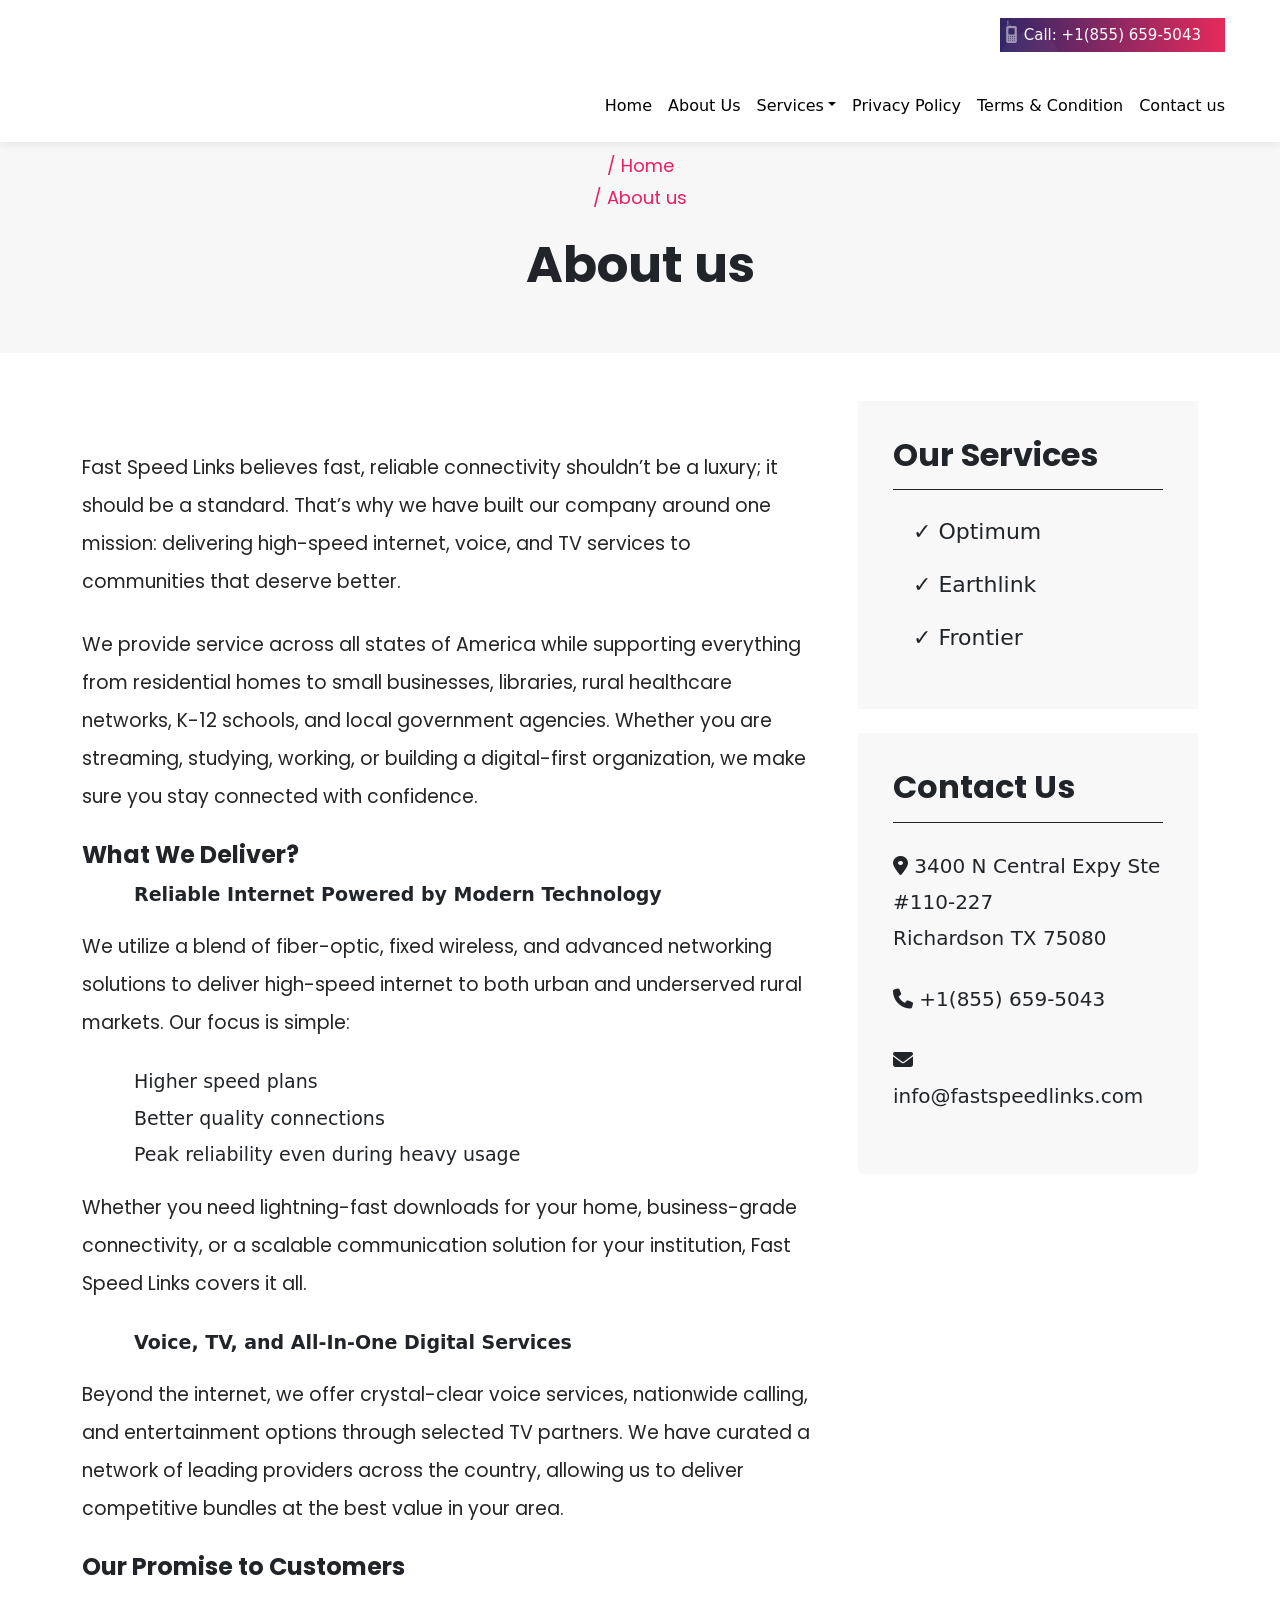
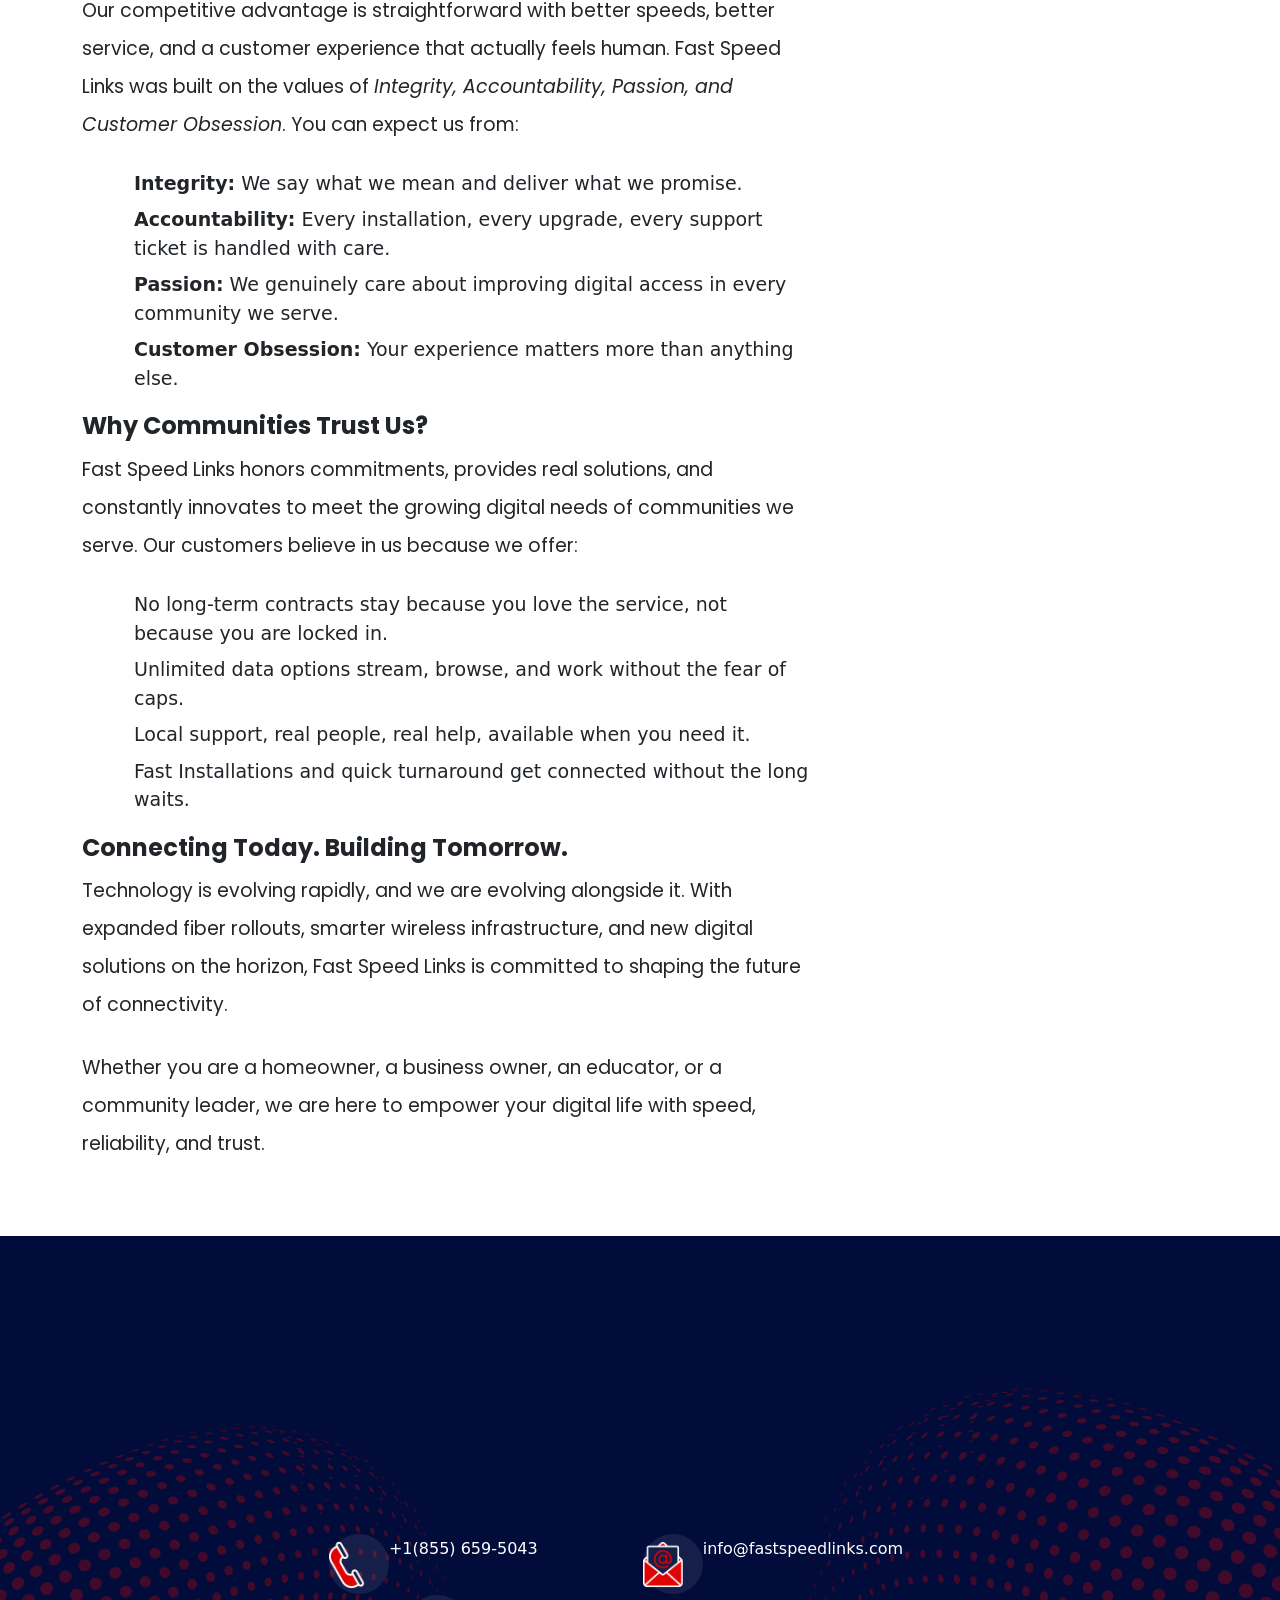
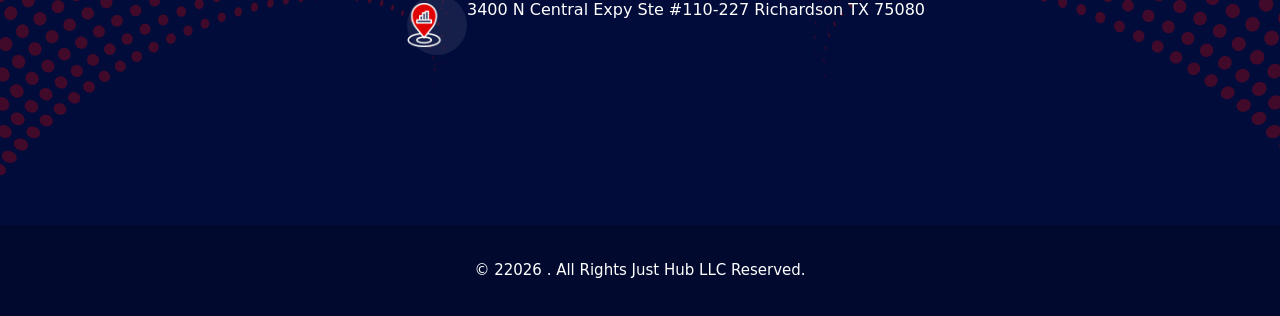
==== commit 2d8dcebe: "update done" ====
--- a/about.html
+++ b/about.html
@@ -83,7 +83,7 @@
 			<div class="pull-right">
 				<ul class="info">
 					<li >
-						<a class="text-decoration-none  py-2 px-4 text-white " style="background-color: #ff2e63;" href="tel:+18556595043">
+						<a class="text-decoration-none  py-2 px-4 text-white " style="background: linear-gradient(to right, var(--main-color-twentytwo) 0%, var(--main-color-eighteen) 100%);" href="tel:+18556595043">
 							<span class="icon flaticon-phone fa-xl" style="display: block; color: white; margin-top: 8px;"></span>Call: +1(855) 659-5043
 						</a>
 					</li>
@@ -146,10 +146,10 @@
 
 	<!-- Sticky Header  -->
 	<div class="sticky-header">
-		<div class="auto-container py-4 align-items-center clearfix">
+		<div class="auto-container py-2 align-items-center clearfix">
 			<div class="inner-container d-flex justify-content-between clearfix">
 				<div class="pull-left ">
-					<img src="https://fastspeedlinks.com/assets/logo/opt.webp" width="200" style="margin-top: 10px;" alt="">
+					<img src="https://fastspeedlinks.com/assets/logo/opt.webp" width="200" style="margin-top: 20px;" alt="">
 				</div>
 				
 				<div class="nav-outer d-flex justify-content-end ms-auto clearfix">
--- a/css/style.css
+++ b/css/style.css
@@ -8428,7 +8428,7 @@
 
 .author-slider-block .inner-box h1{
 	opacity:0;
-	line-height:1em;
+	line-height:0em;
 	color:var(--white-color);
 	margin-top:var(--margin-top-25);
 	font-family:var(--font-family-Sen);
@@ -8437,11 +8437,13 @@
 	-moz-transition: all 100ms ease;
 	-ms-transition: all 1000ms ease;
 	-o-transition: all 1000ms ease;
+	letter-spacing: 1px;
 	transition: all 1000ms ease;
 }
 
 .author-slider-section .active h1{
 	opacity:1;
+	letter-spacing: 1px;
 	transform: translateX(0px);
 	-webkit-transition-delay: 300ms;
 	-moz-transition-delay: 300ms;
@@ -11706,9 +11708,9 @@
     -webkit-text-fill-color: transparent;
 	
 	opacity: 0;
-	font-size:300px;
+	font-size:60px;
 	line-height:1em;
-	letter-spacing:-10px;
+	letter-spacing:1px;
 	transform: translateX(200px);
 	transform-origin: top;
 	-webkit-transition: all 1000ms ease;
--- a/css/main2.css
+++ b/css/main2.css
@@ -749,6 +749,30 @@
   color: green;
   margin-right: 8px;
 }
+.heading-hero{
+  font-size: 60px;
+}
+
+.phoneNumber-2 {
+  /* font-weight: bold; */
+  color: #f0f0f0;
+  display: flex;
+  justify-content: center;
+  align-items: center;
+  padding: 10px 20px;
+  background: linear-gradient(to right, var(--main-color-twentytwo) 0%, var(--main-color-eighteen) 100%);
+  border-radius: 6px;
+  font-size: 18px;
+  
+}
+.main-slider-five .slide{
+	position:relative;
+	overflow:hidden;
+	padding:150px 0px 100px;
+	background-size:cover;
+	background-position:center center;
+}
+
 /* Responsive */
 @media (max-width: 991px) {
   .main-heading {
@@ -757,9 +781,48 @@
     .right-content {
     margin-top: 30px;
   }
+  .heading-hero{
+  font-size: 60px;
+}
   .about-hero-2{
     background:white;
     padding:55px 0px 50px 0px;
     background-size: cover;
 }
+.main-slider-five .slide{
+	position:relative;
+	overflow:hidden;
+	padding:100px 0px 100px;
+	background-size:cover;
+	background-position:center center;
+}
+
+
+}
+@media (max-width: 599px) {
+.main-slider-five .slide{
+	position:relative;
+	overflow:hidden;
+	padding:50px 0px 100px;
+	background-size:cover;
+	background-position:center center;
+}
+.main-slider-five .text{
+	position:relative;
+	opacity: 0;
+	font-weight:500;
+	font-size:var(--font-36);
+	color:var(--main-color-two);
+	transform: translateX(180px);
+	transform-origin: top;
+	text-transform:uppercase; 
+	-webkit-transition: all 1000ms ease;
+	-moz-transition: all 100ms ease;
+	-ms-transition: all 1000ms ease;
+	-o-transition: all 1000ms ease;
+	transition: all 1000ms ease;
+	margin-bottom:var(--margin-bottom-30);
+	font-family:var(--font-family-poppins);
+}
+
 }
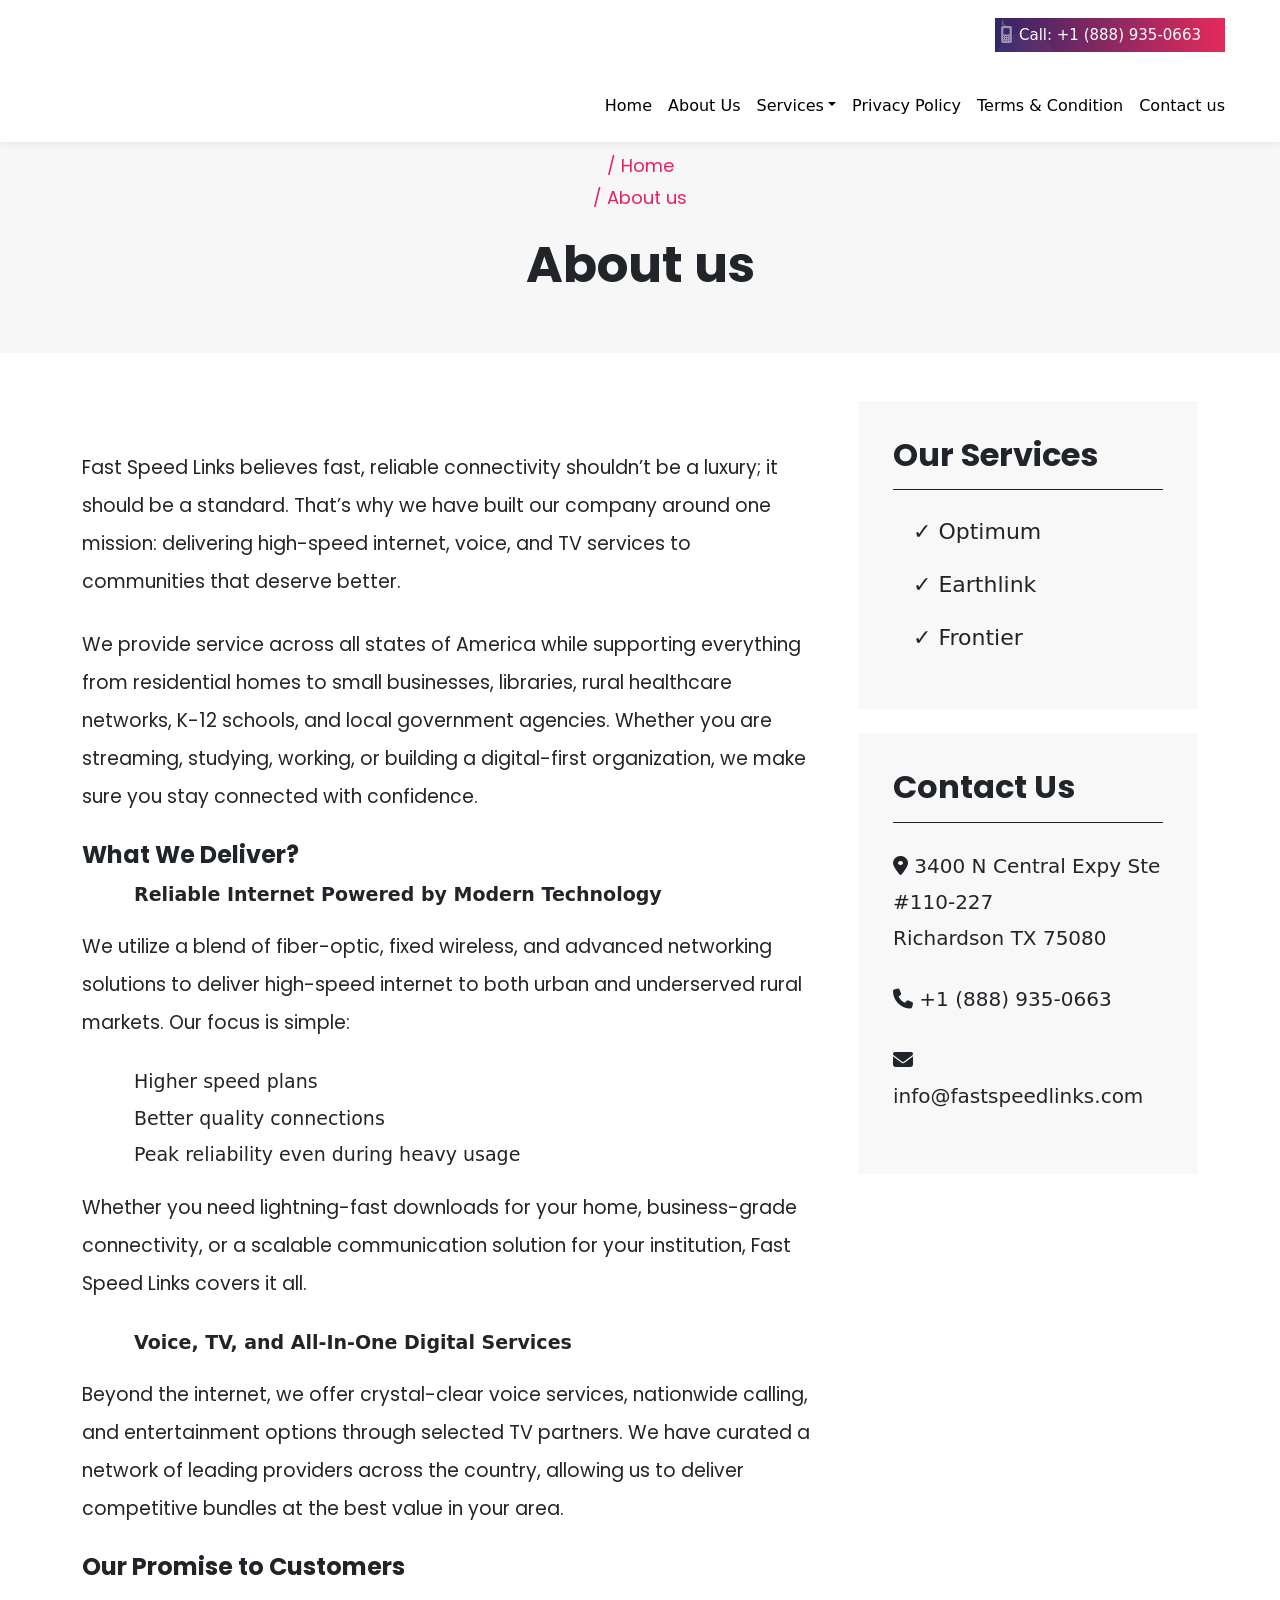
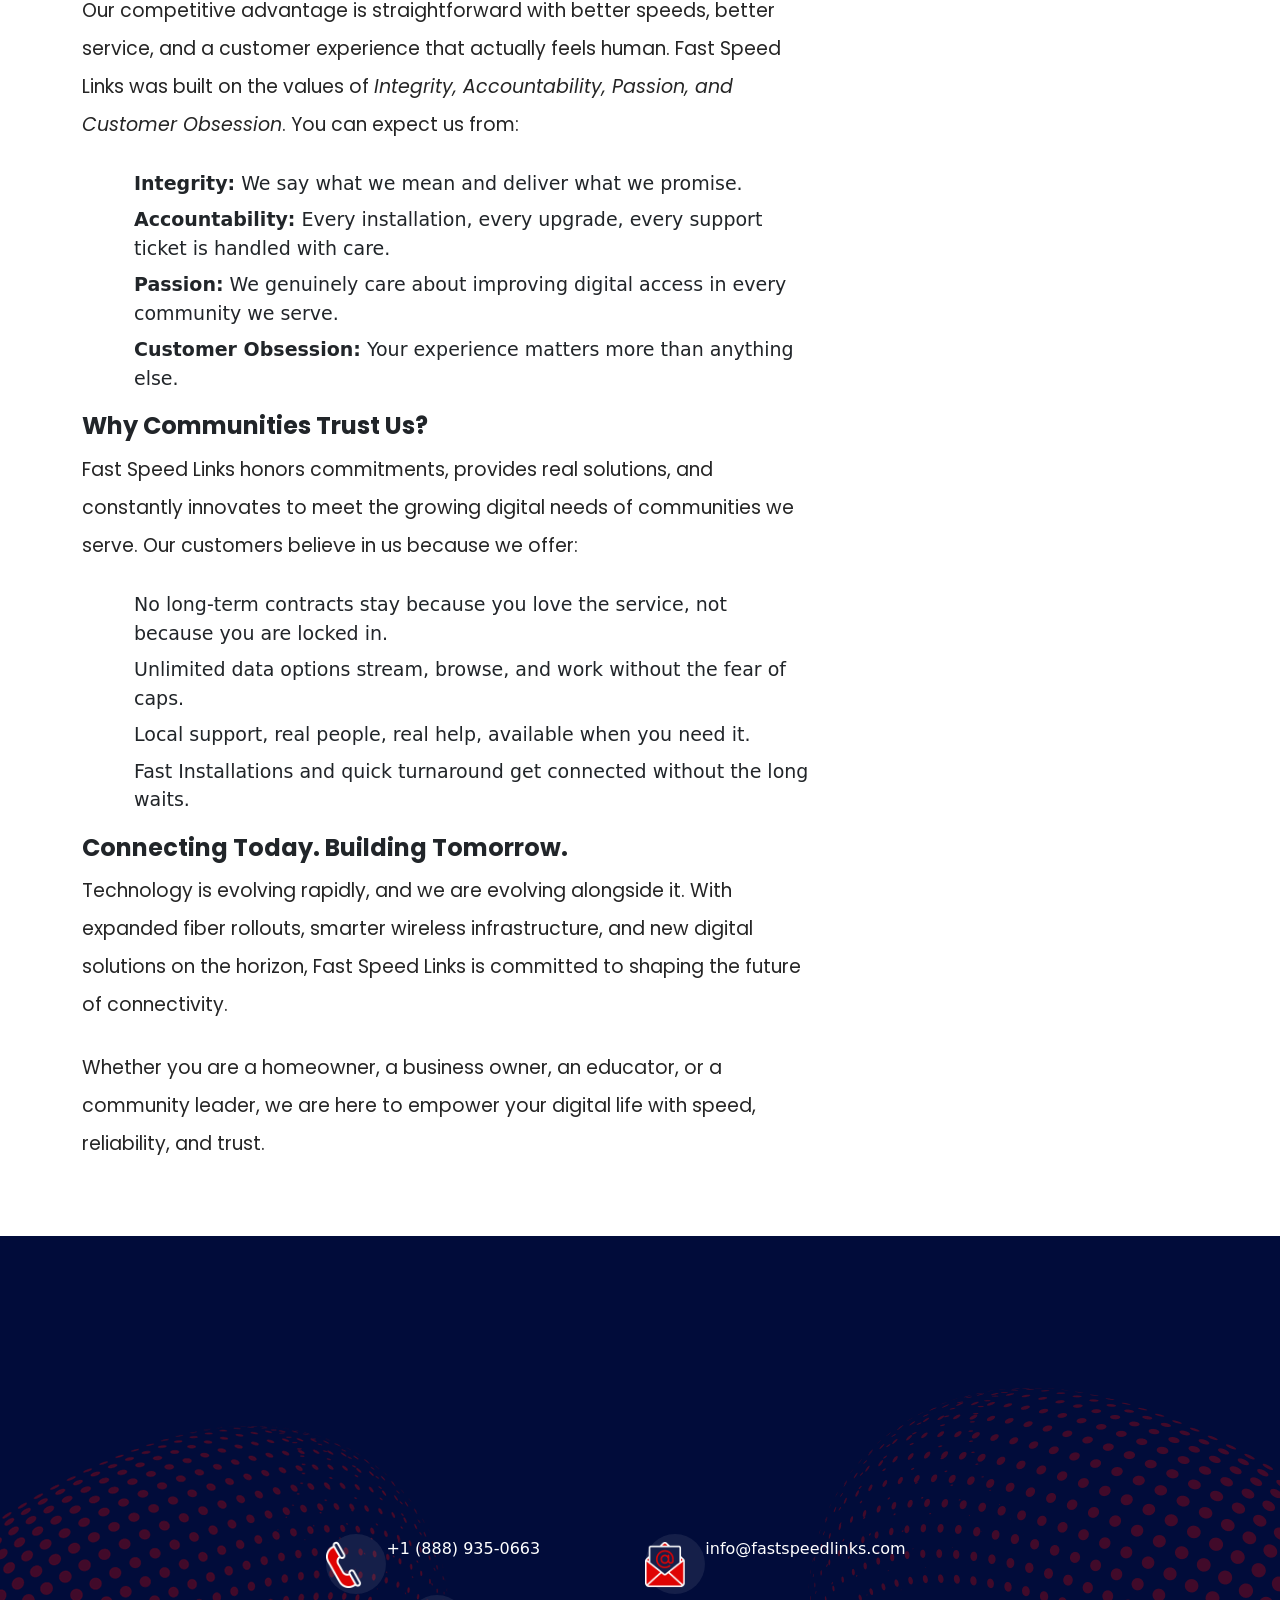
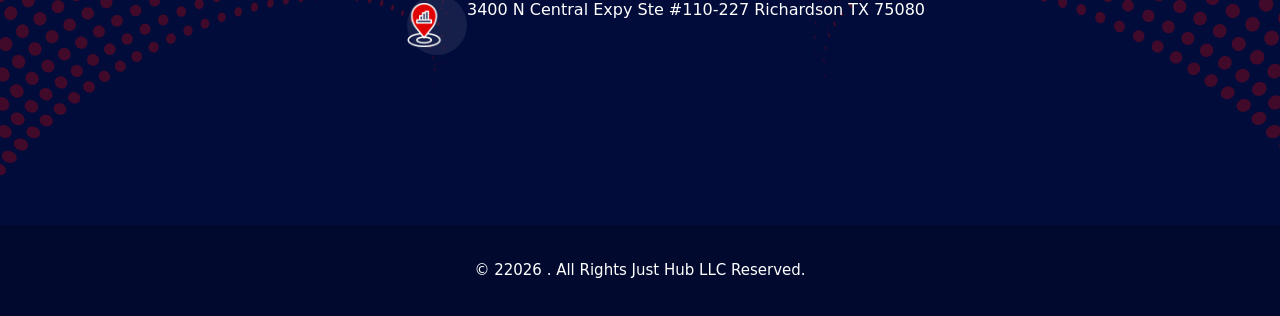
==== commit 32057bf6: "update done" ====
--- a/about.html
+++ b/about.html
@@ -83,8 +83,8 @@
 			<div class="pull-right">
 				<ul class="info">
 					<li >
-						<a class="text-decoration-none  py-2 px-4 text-white " style="background: linear-gradient(to right, var(--main-color-twentytwo) 0%, var(--main-color-eighteen) 100%);" href="tel:+18556595043">
-							<span class="icon flaticon-phone fa-xl" style="display: block; color: white; margin-top: 8px;"></span>Call: +1(855) 659-5043
+						<a class="text-decoration-none  py-2 px-4 text-white " style="background: linear-gradient(to right, var(--main-color-twentytwo) 0%, var(--main-color-eighteen) 100%);" href="tel:+18889350663">
+							<span class="icon flaticon-phone fa-xl" style="display: block; color: white; margin-top: 8px;"></span>Call: +1 (888) 935-0663
 						</a>
 					</li>
 					
@@ -316,7 +316,7 @@
             
             <div class="contact-item">
                 <i class="fa-solid fa-phone"></i>
-                +1(855) 659-5043
+                +1 (888) 935-0663
             </div>
             
             <div class="contact-item">
@@ -353,7 +353,7 @@
 				<ul class="contact-info-list" style="margin-top: 40px;">
 					<li>
 						<span class="icon"><img src="images/icons/icon-1.png" alt="" /></span>
-						<a class="text-decoration-none" href="tel:+18556595043">+1(855) 659-5043</a><br>
+						<a class="text-decoration-none" href="tel:+18889350663">+1 (888) 935-0663</a><br>
 					</li>
 					<li>
 						<span class="icon"><img src="images/icons/icon-2.png" alt="" /></span>
